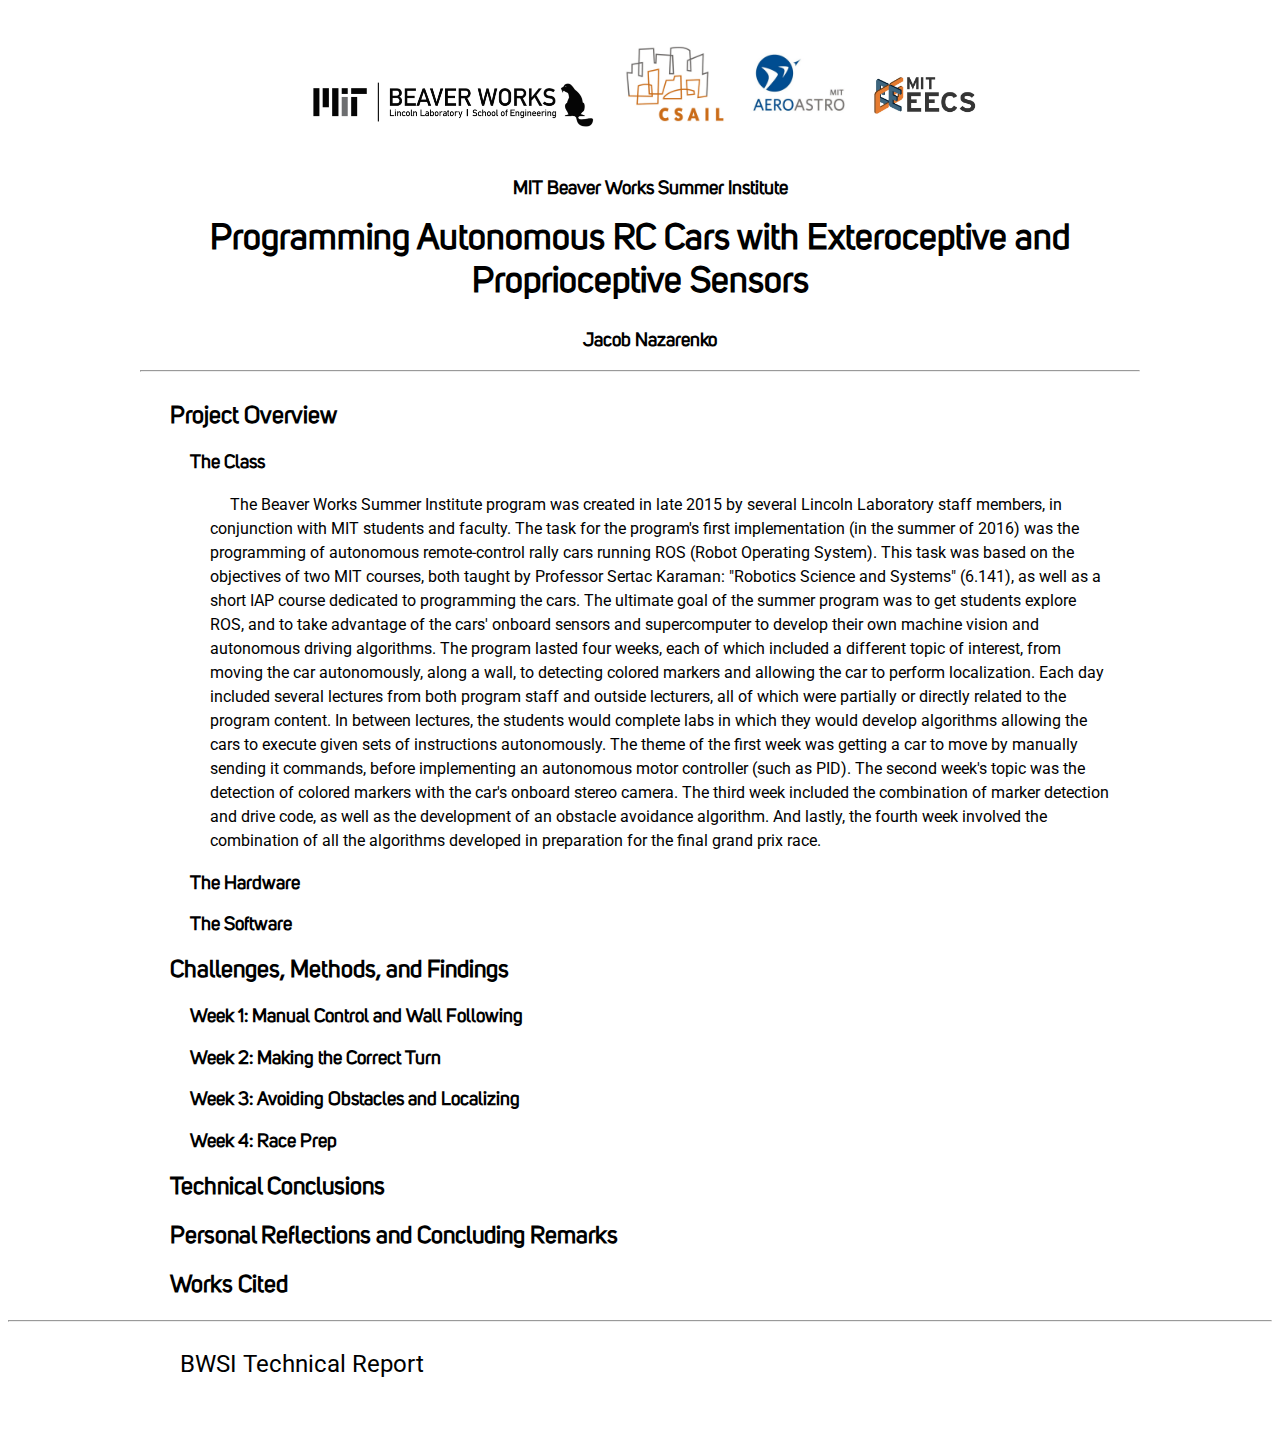
==== index.html @ 551153fb "A small updated" ====
<!DOCTYPE html>
<html>
<head>
<link href="https://fonts.googleapis.com/css?family=Source+Sans+Pro:300,400,600,700|Roboto:400,300,700,500,100" rel="stylesheet">
<style>
@font-face {
    font-family: UniSans;
    src: url(Uni_Sans.ttf);
}

@font-face {
    font-family: UniSansSemiBold;
    src: url(Uni_Sans_SemiBold.ttf);
    font-style: semibold;
}

h1 {
    font-family: UniSans;
	font-size: 36px;
	margin-top: 10px;
	text-align: center;
}

h2 {
	font-family: UniSans;
}

h3 {
	font-family: UniSans;
	margin-left: 20px;
}

p {
	font-family: Roboto;
	font-size: 16px;
	line-height: 1.5;
	font-weight: 400;
	margin-left: 40px;
}

figure {
    text-align: center;
	margin-left: 20%;
	margin-right: 20%;
}
</style>

<title>Technical Report</title>

</head>
<body style="padding-top:10px;padding-bottom:40px">

<figure>
<img src="BWLogo.png" alt="BW Logo" style="width:297px;height:54px">
<img src="csail_logo.jpg" alt="CSAIL Logo" style="width:100px;height:100px;padding-left:20px">
<img src="aeroastro_logo_sq.jpg" alt="AeroAstro Logo" style="width:100px;height:100px;padding-left:20px">
<img src="mit_eecs_logo.jpg" alt="MIT EECS Logo" style="width:103px;height:77px;padding-left:20px">
</figure>

<div style="max-width:1000px;margin-right:auto;margin-left:auto;padding-right:30px;padding-left:30px">
<h3 style="text-align:center;padding-top:20px">MIT Beaver Works Summer Institute</h3>
<h1>Programming Autonomous RC Cars with Exteroceptive and Proprioceptive Sensors</h1>
<h3 style="text-align:center">Jacob Nazarenko</h3>
<hr>

<div style="max-width:1000px;margin-right:auto;margin-left:auto;padding-right:30px;padding-left:30px">

<h2 style="padding-top:10px">Project Overview</h2>
<h3>The Class</h3>
<p>&nbsp&nbsp&nbsp&nbsp&nbspThe Beaver Works Summer Institute program was created in late 2015 by several Lincoln Laboratory staff members, in conjunction with MIT students and faculty. The task for the program's first implementation (in the summer of 2016) was the programming of autonomous remote-control rally cars running ROS (Robot Operating System). This task was based on the objectives of two MIT courses, both taught by Professor Sertac Karaman: "Robotics Science and Systems" (6.141), as well as a short IAP course dedicated to programming the cars. The ultimate goal of the summer program was to get students explore ROS, and to take advantage of the cars' onboard sensors and supercomputer to develop their own machine vision and autonomous driving algorithms. The program lasted four weeks, each of which included a different topic of interest, from moving the car autonomously, along a wall, to detecting colored markers and allowing the car to perform localization. Each day included several lectures from both program staff and outside lecturers, all of which were partially or directly related to the program content. In between lectures, the students would complete labs in which they would develop algorithms allowing the cars to execute given sets of instructions autonomously. The theme of the first week was getting a car to move by manually sending it commands, before implementing an autonomous motor controller (such as PID). The second week's topic was the detection of colored markers with the car's onboard stereo camera. The third week included the combination of marker detection and drive code, as well as the development of an obstacle avoidance algorithm. And lastly, the fourth week involved the combination of all the algorithms developed in preparation for the final grand prix race.</p>
<h3>The Hardware</h3>
<p></p>
<h3>The Software</h3>
<p></p>
<h2>Challenges, Methods, and Findings</h2>
<h3>Week 1: Manual Control and Wall Following</h3>
<p></p>
<h3>Week 2: Making the Correct Turn</h3>
<p></p>
<h3>Week 3: Avoiding Obstacles and Localizing</h3>
<p></p>
<h3>Week 4: Race Prep</h3>
<p></p>
<h2>Technical Conclusions</h2>
<p></p>
<h2>Personal Reflections and Concluding Remarks</h2>
<p></p>
<h2>Works Cited</h2>
<p></p>
</div>

</div>

</body>
<hr>
<footer>
<div style="max-width:1000px;margin-right:auto;margin-left:auto;padding-right:30px;padding-left:30px">
<p style="font-size:24px;font-weight=300">BWSI Technical Report</p>
</div>
</html>
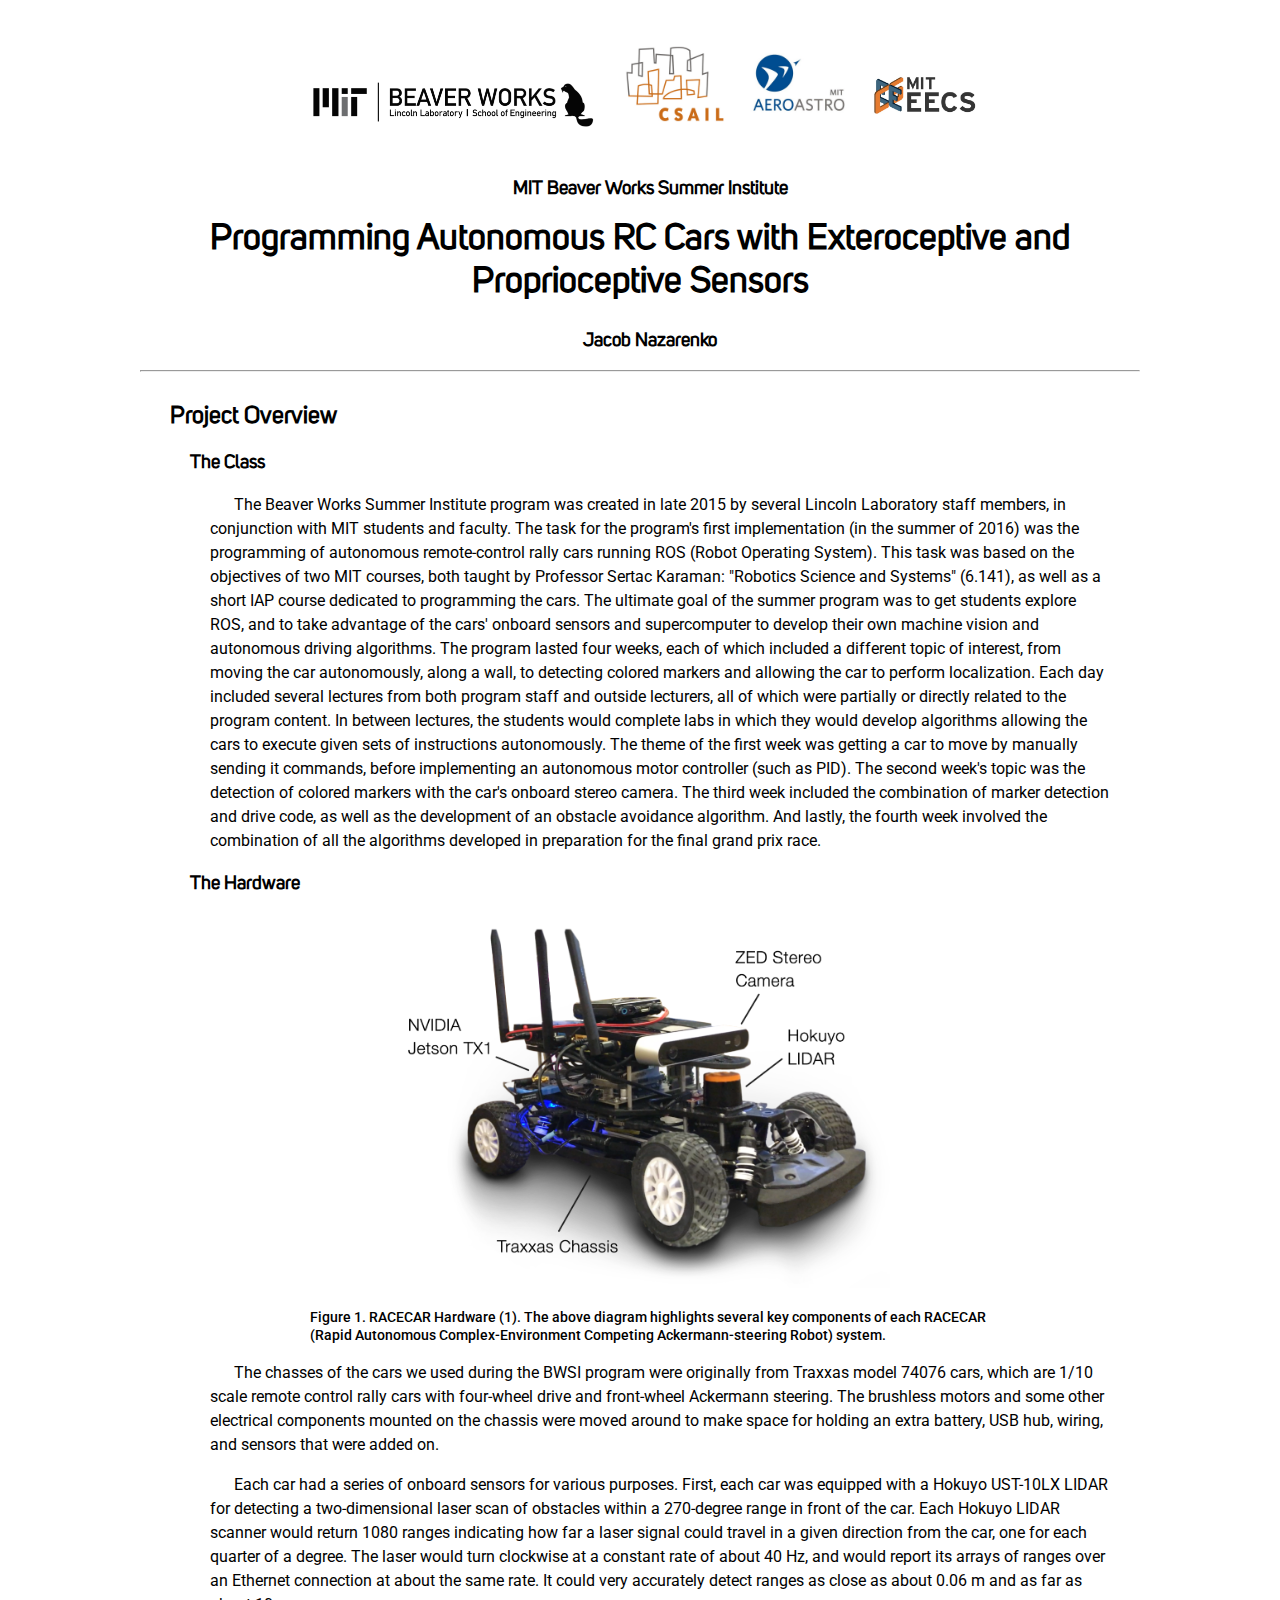
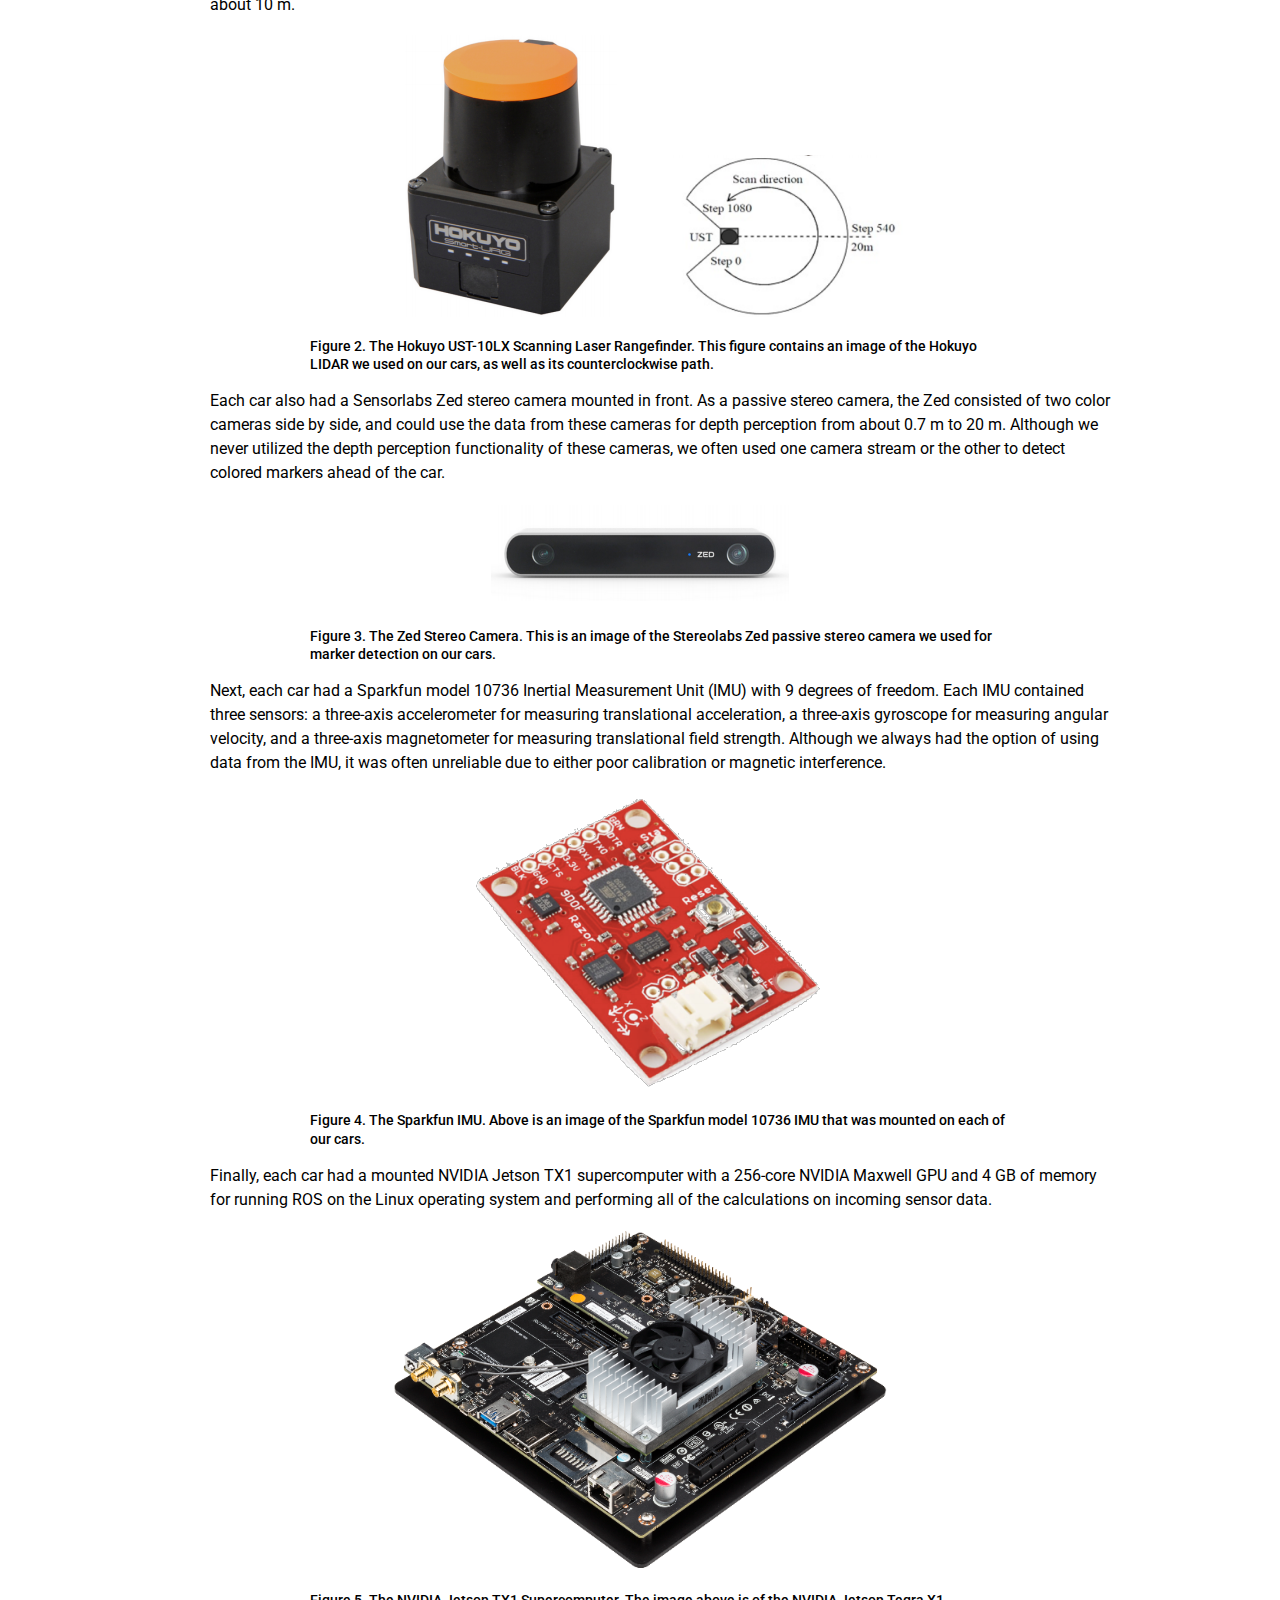
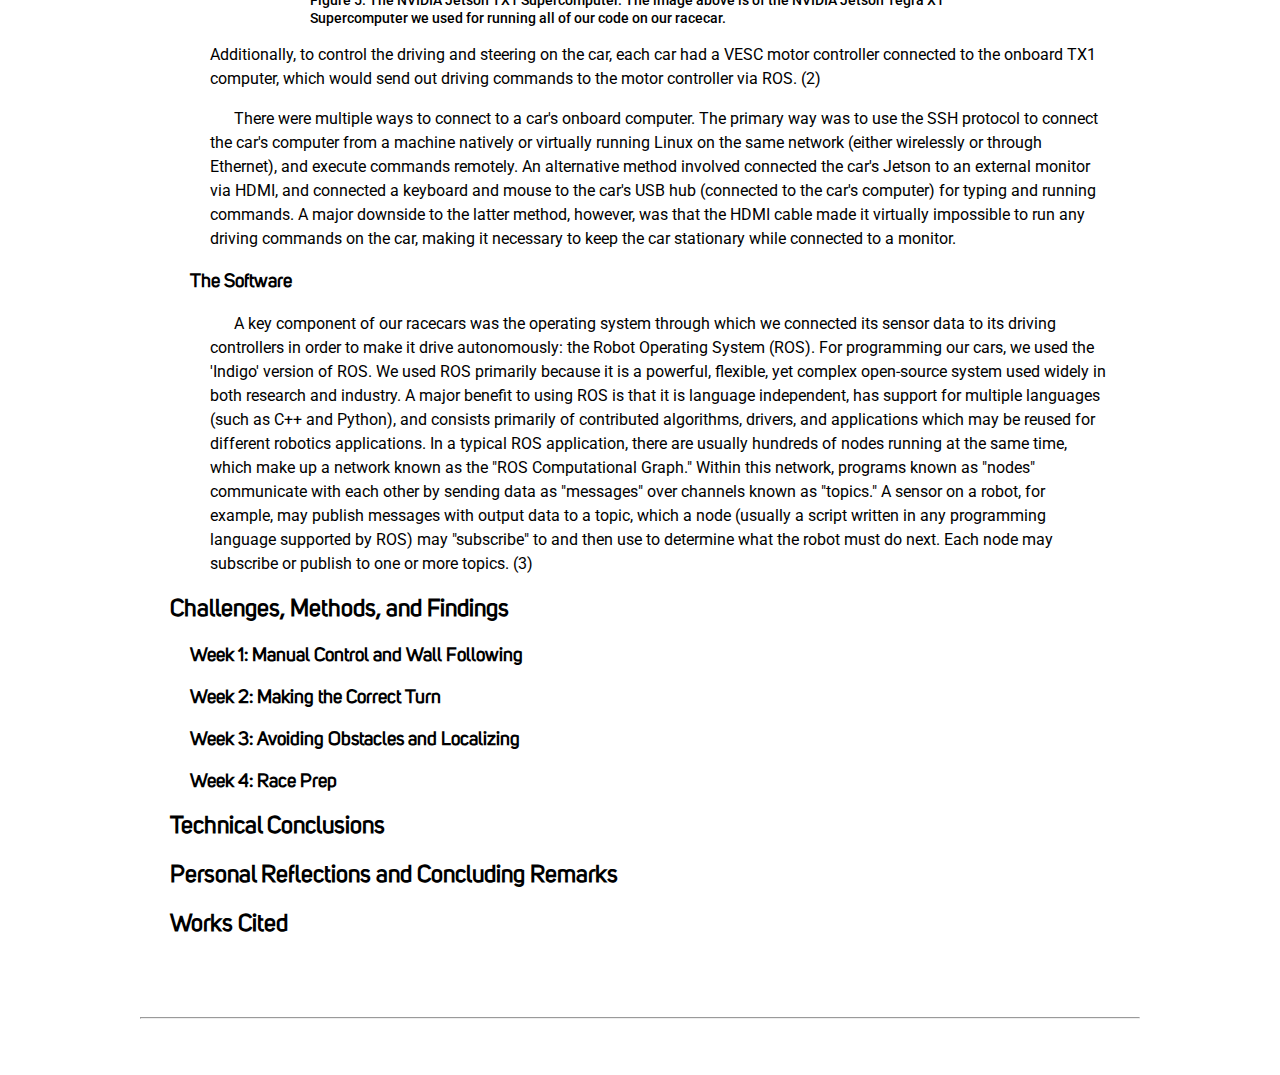
==== commit 1c5a8d25: "Created resources folder for photos and added a bunch of text" ====
--- a/index.html
+++ b/index.html
@@ -40,9 +40,17 @@
 
 figure {
     text-align: center;
-	margin-left: 20%;
-	margin-right: 20%;
 }
+
+.caption {
+	font-family: Roboto;
+	font-weight: 500;
+	font-size: 14px;
+	line-height: 1.3;
+	padding-left: 100px;
+	padding-right: 100px;
+}
+
 </style>
 
 <title>Technical Report</title>
@@ -51,13 +59,13 @@
 <body style="padding-top:10px;padding-bottom:40px">
 
 <figure>
-<img src="BWLogo.png" alt="BW Logo" style="width:297px;height:54px">
-<img src="csail_logo.jpg" alt="CSAIL Logo" style="width:100px;height:100px;padding-left:20px">
-<img src="aeroastro_logo_sq.jpg" alt="AeroAstro Logo" style="width:100px;height:100px;padding-left:20px">
-<img src="mit_eecs_logo.jpg" alt="MIT EECS Logo" style="width:103px;height:77px;padding-left:20px">
+<a href="https://beaverworks.ll.mit.edu/CMS/bw/"><img src="resources/BWLogo.png" style="width:297px;height:54px"/></a>
+<a href="https://www.csail.mit.edu/"><img src="resources/csail_logo.jpg" style="width:100px;height:100px;padding-left:20px"/></a>
+<a href="http://aeroastro.mit.edu/"><img src="resources/aeroastro_logo_sq.jpg" style="width:100px;height:100px;padding-left:20px"/></a>
+<a href="https://www.eecs.mit.edu/"><img src="resources/mit_eecs_logo.jpg" style="width:103px;height:77px;padding-left:20px"/></a>
 </figure>
 
-<div style="max-width:1000px;margin-right:auto;margin-left:auto;padding-right:30px;padding-left:30px">
+<div style="max-width:1000px;margin-right:auto;margin-left:auto;padding-right:30px;padding-left:30px;padding-bottom:50px">
 <h3 style="text-align:center;padding-top:20px">MIT Beaver Works Summer Institute</h3>
 <h1>Programming Autonomous RC Cars with Exteroceptive and Proprioceptive Sensors</h1>
 <h3 style="text-align:center">Jacob Nazarenko</h3>
@@ -67,11 +75,51 @@
 
 <h2 style="padding-top:10px">Project Overview</h2>
 <h3>The Class</h3>
-<p>&nbsp&nbsp&nbsp&nbsp&nbspThe Beaver Works Summer Institute program was created in late 2015 by several Lincoln Laboratory staff members, in conjunction with MIT students and faculty. The task for the program's first implementation (in the summer of 2016) was the programming of autonomous remote-control rally cars running ROS (Robot Operating System). This task was based on the objectives of two MIT courses, both taught by Professor Sertac Karaman: "Robotics Science and Systems" (6.141), as well as a short IAP course dedicated to programming the cars. The ultimate goal of the summer program was to get students explore ROS, and to take advantage of the cars' onboard sensors and supercomputer to develop their own machine vision and autonomous driving algorithms. The program lasted four weeks, each of which included a different topic of interest, from moving the car autonomously, along a wall, to detecting colored markers and allowing the car to perform localization. Each day included several lectures from both program staff and outside lecturers, all of which were partially or directly related to the program content. In between lectures, the students would complete labs in which they would develop algorithms allowing the cars to execute given sets of instructions autonomously. The theme of the first week was getting a car to move by manually sending it commands, before implementing an autonomous motor controller (such as PID). The second week's topic was the detection of colored markers with the car's onboard stereo camera. The third week included the combination of marker detection and drive code, as well as the development of an obstacle avoidance algorithm. And lastly, the fourth week involved the combination of all the algorithms developed in preparation for the final grand prix race.</p>
+<p>&nbsp&nbsp&nbsp&nbsp&nbsp&nbspThe Beaver Works Summer Institute program was created in late 2015 by several Lincoln Laboratory staff members, in conjunction with MIT students and faculty. The task for the program's first implementation (in the summer of 2016) was the programming of autonomous remote-control rally cars running ROS (Robot Operating System). This task was based on the objectives of two MIT courses, both taught by Professor Sertac Karaman: "Robotics Science and Systems" (6.141), as well as a short IAP course dedicated to programming the cars. The ultimate goal of the summer program was to get students explore ROS, and to take advantage of the cars' onboard sensors and supercomputer to develop their own machine vision and autonomous driving algorithms. The program lasted four weeks, each of which included a different topic of interest, from moving the car autonomously, along a wall, to detecting colored markers and allowing the car to perform localization. Each day included several lectures from both program staff and outside lecturers, all of which were partially or directly related to the program content. In between lectures, the students would complete labs in which they would develop algorithms allowing the cars to execute given sets of instructions autonomously. The theme of the first week was getting a car to move by manually sending it commands, before implementing an autonomous motor controller (such as PID). The second week's topic was the detection of colored markers with the car's onboard stereo camera. The third week included the combination of marker detection and drive code, as well as the development of an obstacle avoidance algorithm. And lastly, the fourth week involved the combination of all the algorithms developed in preparation for the final grand prix race. 
+</p>
 <h3>The Hardware</h3>
-<p></p>
+<figure>
+<img src="resources/racecar_hardware.png" style="align:center;width:500px;height:375px"/></figure>
+<p class=caption>Figure 1. RACECAR Hardware (1). The above diagram highlights several key components of each RACECAR (Rapid Autonomous Complex-Environment Competing Ackermann-steering Robot) system.
+</p>
+<p>&nbsp&nbsp&nbsp&nbsp&nbsp&nbspThe chasses of the cars we used during the BWSI program were originally from Traxxas model 74076 cars, which are 1/10 scale remote control rally cars with four-wheel drive and front-wheel Ackermann steering. The brushless motors and some other electrical components mounted on the chassis were moved around to make space for holding an extra battery, USB hub, wiring, and sensors that were added on. 
+</p>
+<p>&nbsp&nbsp&nbsp&nbsp&nbsp&nbspEach car had a series of onboard sensors for various purposes. First, each car was equipped with a Hokuyo UST-10LX LIDAR for detecting a two-dimensional laser scan of obstacles within a 270-degree range in front of the car. Each Hokuyo LIDAR scanner would return 1080 ranges indicating how far a laser signal could travel in a given direction from the car, one for each quarter of a degree. The laser would turn clockwise at a constant rate of about 40 Hz, and would report its arrays of ranges over an Ethernet connection at about the same rate. It could very accurately detect ranges as close as about 0.06 m and as far as about 10 m. 
+</p>
+<figure>
+<img src="resources/lidar.png"/>
+<img src="resources/lidar_path.png" style="padding-left:20px"/>
+</figure>
+<p class=caption>Figure 2. The Hokuyo UST-10LX Scanning Laser Rangefinder. This figure contains an image of the Hokuyo LIDAR we used on our cars, as well as its counterclockwise path.
+</p>
+<p>Each car also had a Sensorlabs Zed stereo camera mounted in front. As a passive stereo camera, the Zed consisted of two color cameras side by side, and could use the data from these cameras for depth perception from about 0.7 m to 20 m. Although we never utilized the depth perception functionality of these cameras, we often used one camera stream or the other to detect colored markers ahead of the car. 
+</p>
+<figure>
+<img src="resources/zed_camera.png"/>
+</figure>
+<p class=caption>Figure 3. The Zed Stereo Camera. This is an image of the Stereolabs Zed passive stereo camera we used for marker detection on our cars. 
+</p>
+<p>Next, each car had a Sparkfun model 10736 Inertial Measurement Unit (IMU) with 9 degrees of freedom. Each IMU contained three sensors: a three-axis accelerometer for measuring translational acceleration, a three-axis gyroscope for measuring angular velocity, and a three-axis magnetometer for measuring translational field strength. Although we always had the option of using data from the IMU, it was often unreliable due to either poor calibration or magnetic interference. 
+</p>
+<figure>
+<img src="resources/imu.png"/>
+</figure>
+<p class=caption>Figure 4. The Sparkfun IMU. Above is an image of the Sparkfun model 10736 IMU that was mounted on each of our cars.
+</p>
+<p>Finally, each car had a mounted NVIDIA Jetson TX1 supercomputer with a 256-core NVIDIA Maxwell GPU and 4 GB of memory for running ROS on the Linux operating system and performing all of the calculations on incoming sensor data. 
+</p>
+<figure>
+<img src="resources/jetson_tx1.png" style="width:500px;height:343px"/>
+</figure>
+<p class=caption>Figure 5. The NVIDIA Jetson TX1 Supercomputer. The image above is of the NVIDIA Jetson Tegra X1 Supercomputer we used for running all of our code on our racecar. 
+</p>
+<p>Additionally, to control the driving and steering on the car, each car had a VESC motor controller connected to the onboard TX1 computer, which would send out driving commands to the motor controller via ROS. (2)
+</p>
+<p>&nbsp&nbsp&nbsp&nbsp&nbsp&nbspThere were multiple ways to connect to a car's onboard computer. The primary way was to use the SSH protocol to connect the car's computer from a machine natively or virtually running Linux on the same network (either wirelessly or through Ethernet), and execute commands remotely. An alternative method involved connected the car's Jetson to an external monitor via HDMI, and connected a keyboard and mouse to the car's USB hub (connected to the car's computer) for typing and running commands. A major downside to the latter method, however, was that the HDMI cable made it virtually impossible to run any driving commands on the car, making it necessary to keep the car stationary while connected to a monitor. 
+</p>
 <h3>The Software</h3>
-<p></p>
+<p>&nbsp&nbsp&nbsp&nbsp&nbsp&nbspA key component of our racecars was the operating system through which we connected its sensor data to its driving controllers in order to make it drive autonomously: the Robot Operating System (ROS). For programming our cars, we used the 'Indigo' version of ROS. We used ROS primarily because it is a powerful, flexible, yet complex open-source system used widely in both research and industry. A major benefit to using ROS is that it is language independent, has support for multiple languages (such as C++ and Python), and consists primarily of contributed algorithms, drivers, and applications which may be reused for different robotics applications. In a typical ROS application, there are usually hundreds of nodes running at the same time, which make up a network known as the "ROS Computational Graph." Within this network, programs known as "nodes" communicate with each other by sending data as "messages" over channels known as "topics." A sensor on a robot, for example, may publish messages with output data to a topic, which a node (usually a script written in any programming language supported by ROS) may "subscribe" to and then use to determine what the robot must do next. Each node may subscribe or publish to one or more topics. (3)
+</p>
 <h2>Challenges, Methods, and Findings</h2>
 <h3>Week 1: Manual Control and Wall Following</h3>
 <p></p>
@@ -91,10 +139,8 @@
 
 </div>
 
+<div style="max-width:1000px;margin-right:auto;margin-left:auto;padding-right:30px;padding-left:30px">
+<hr>
+
 </body>
-<hr>
-<footer>
-<div style="max-width:1000px;margin-right:auto;margin-left:auto;padding-right:30px;padding-left:30px">
-<p style="font-size:24px;font-weight=300">BWSI Technical Report</p>
-</div>
 </html>
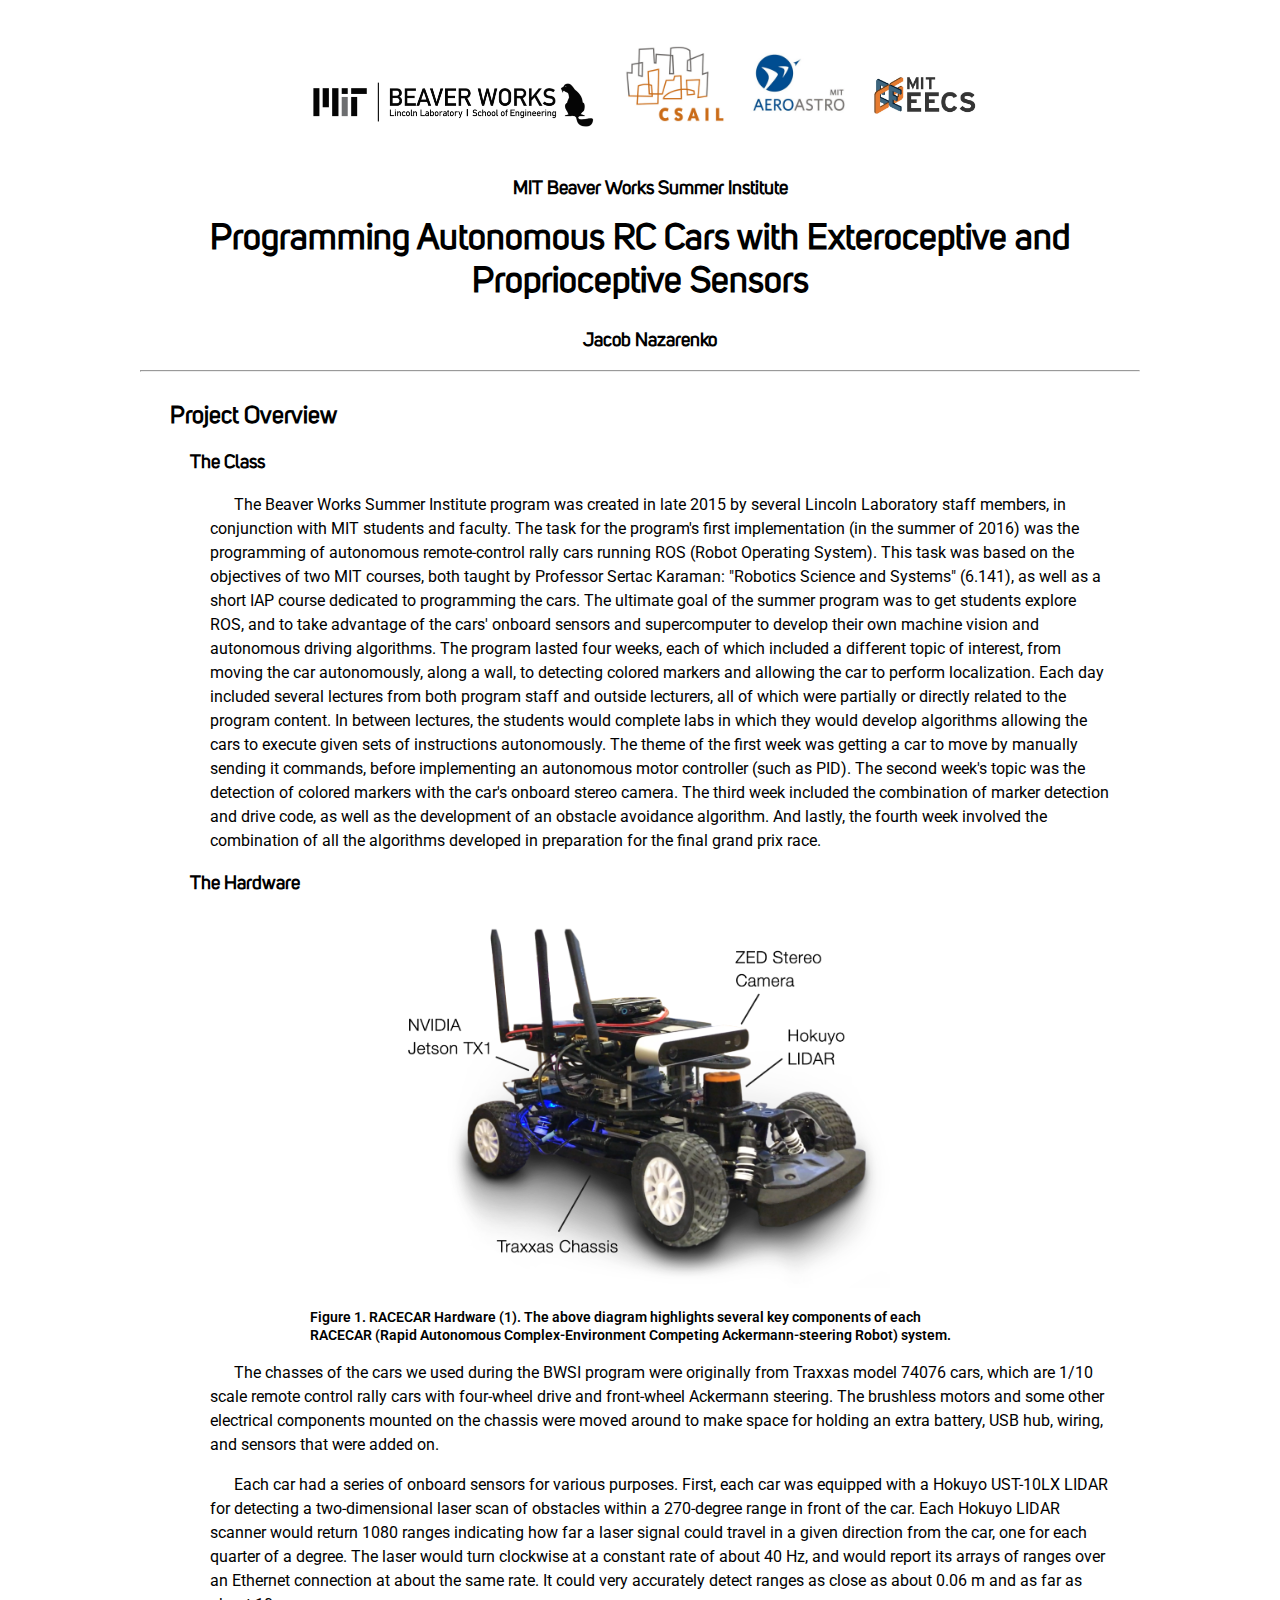
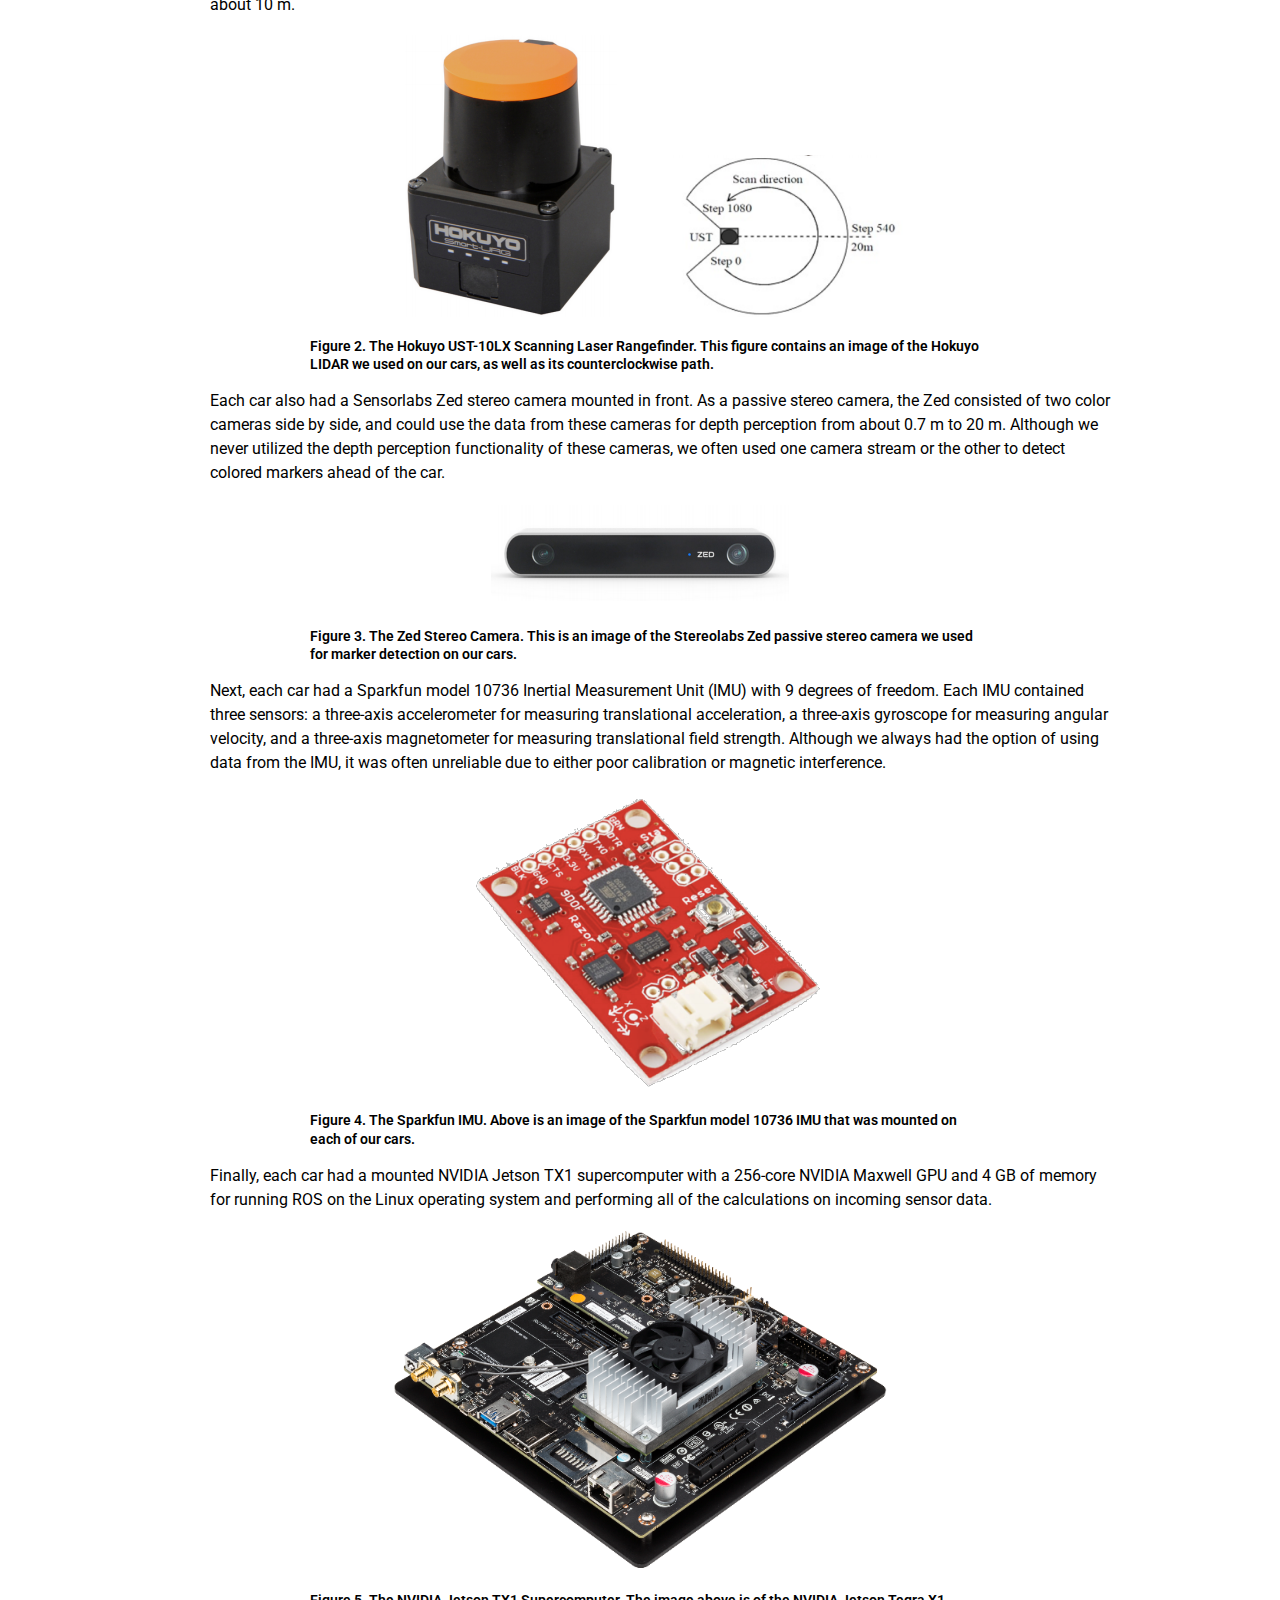
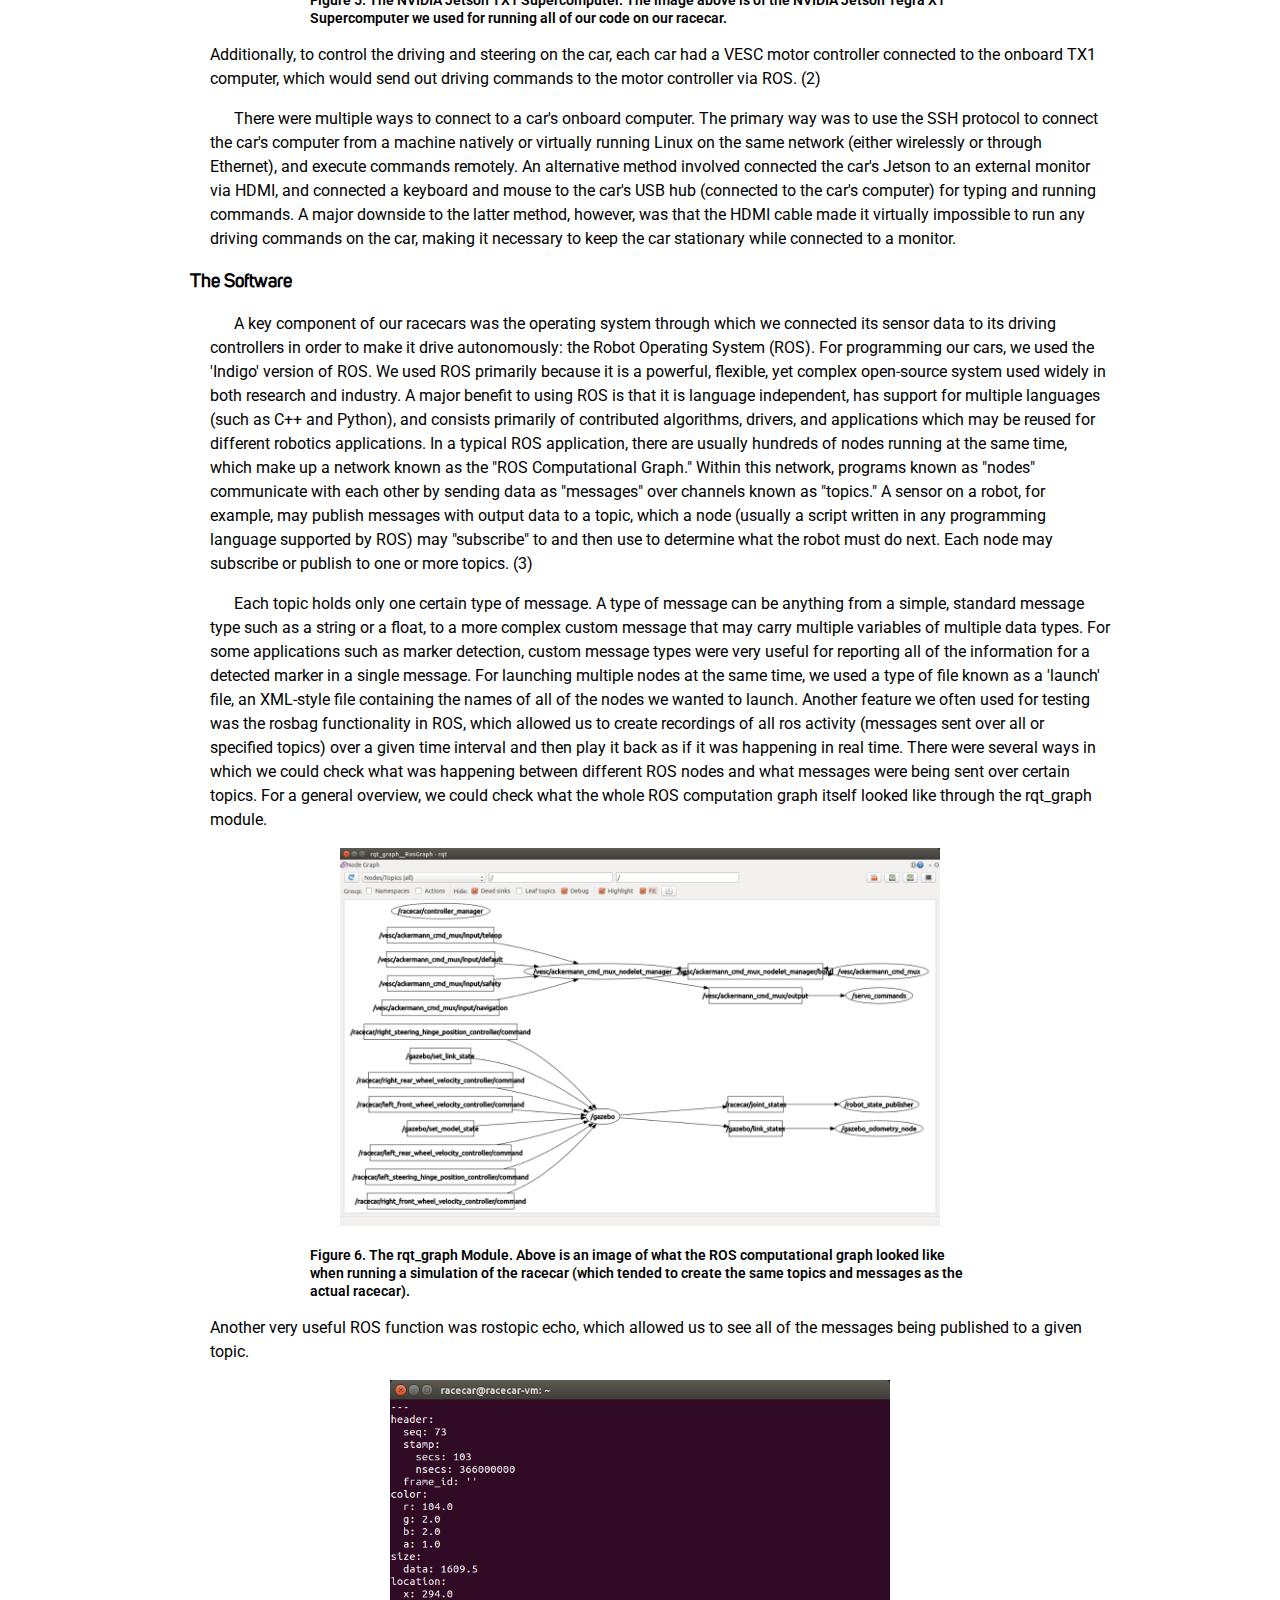
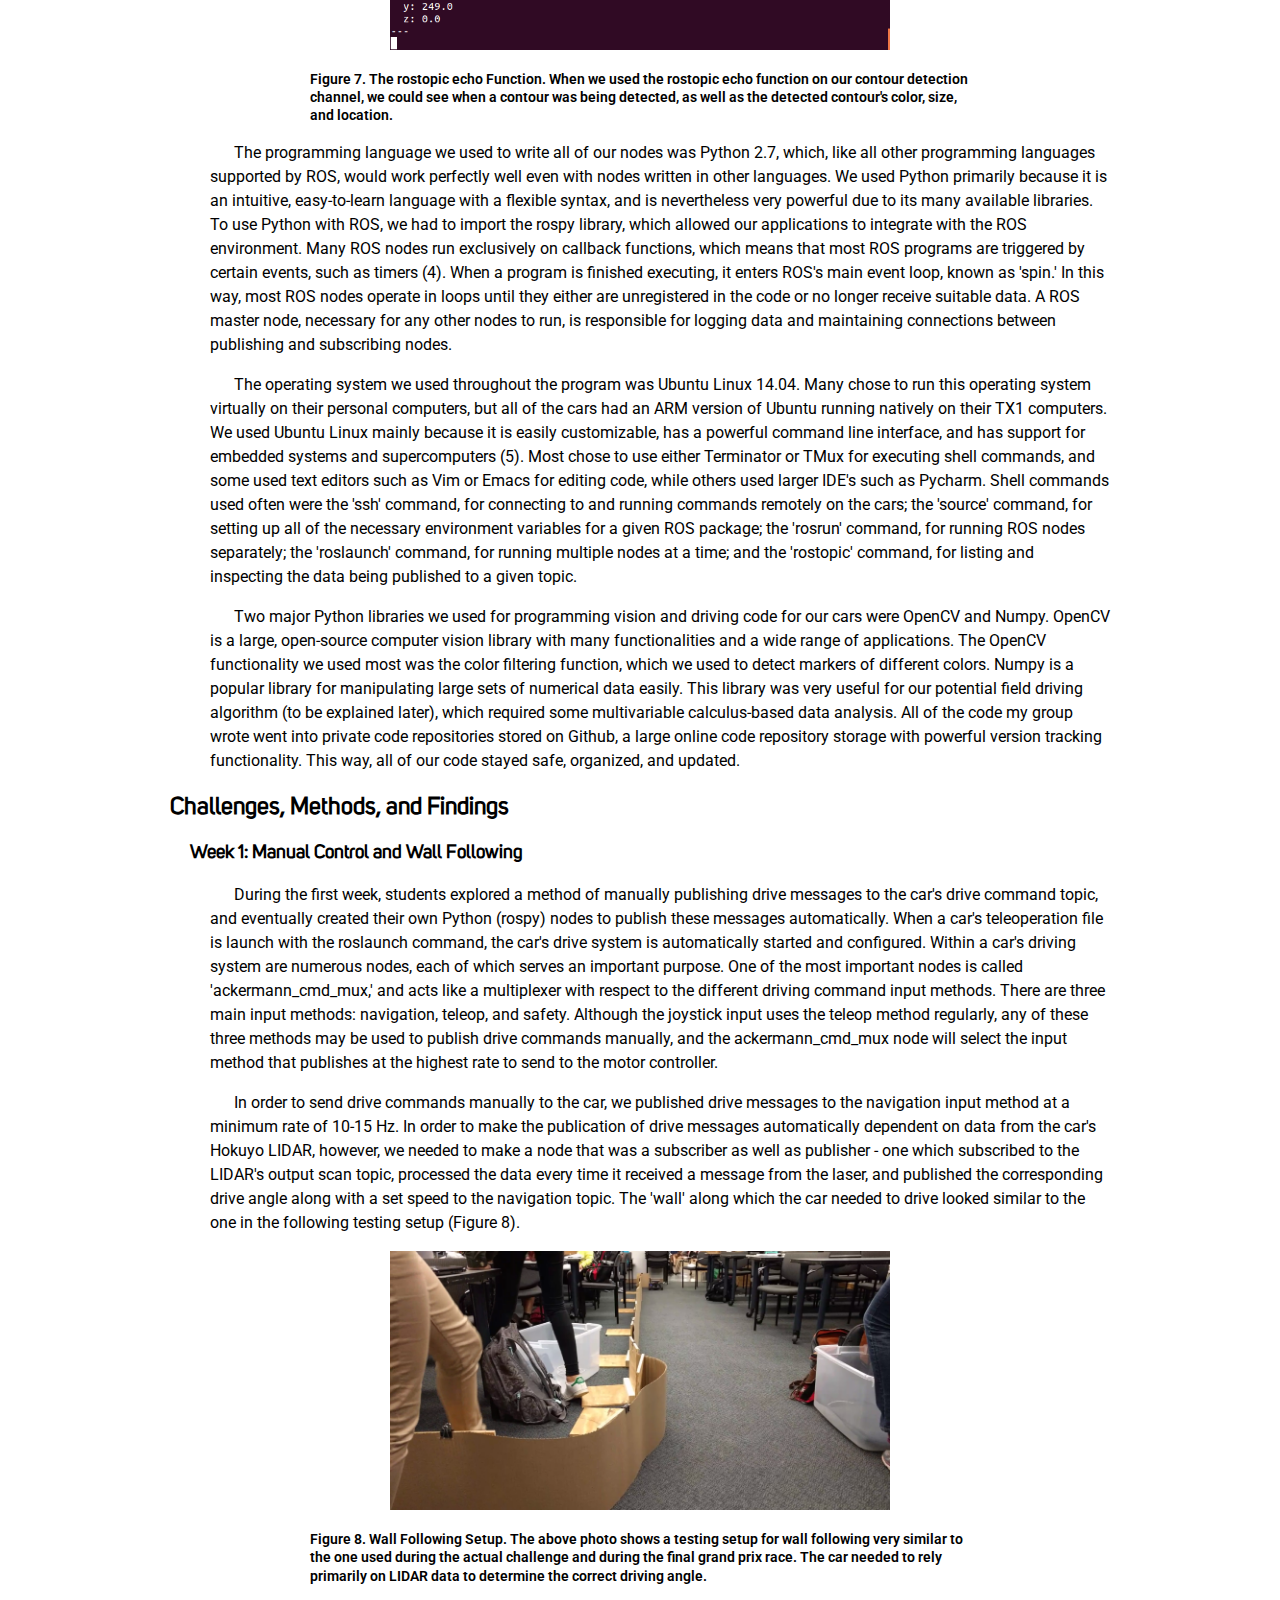
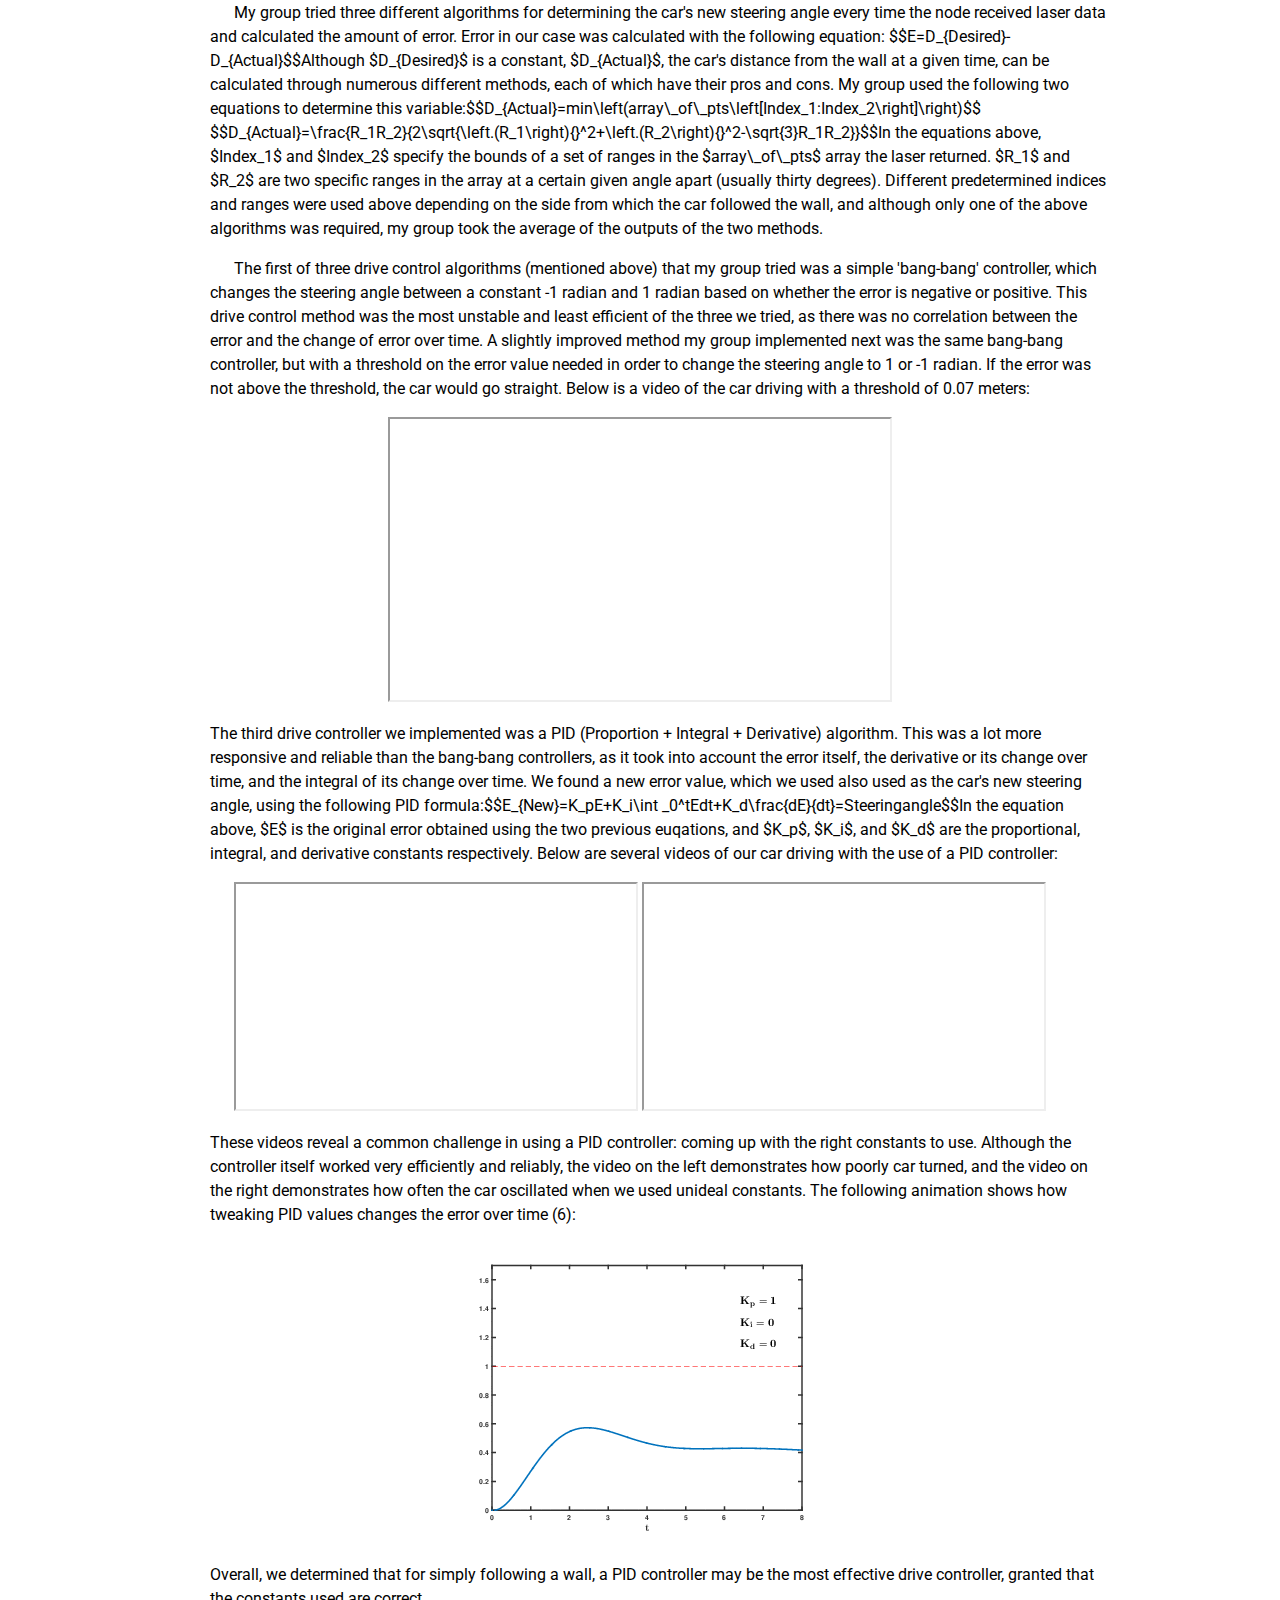
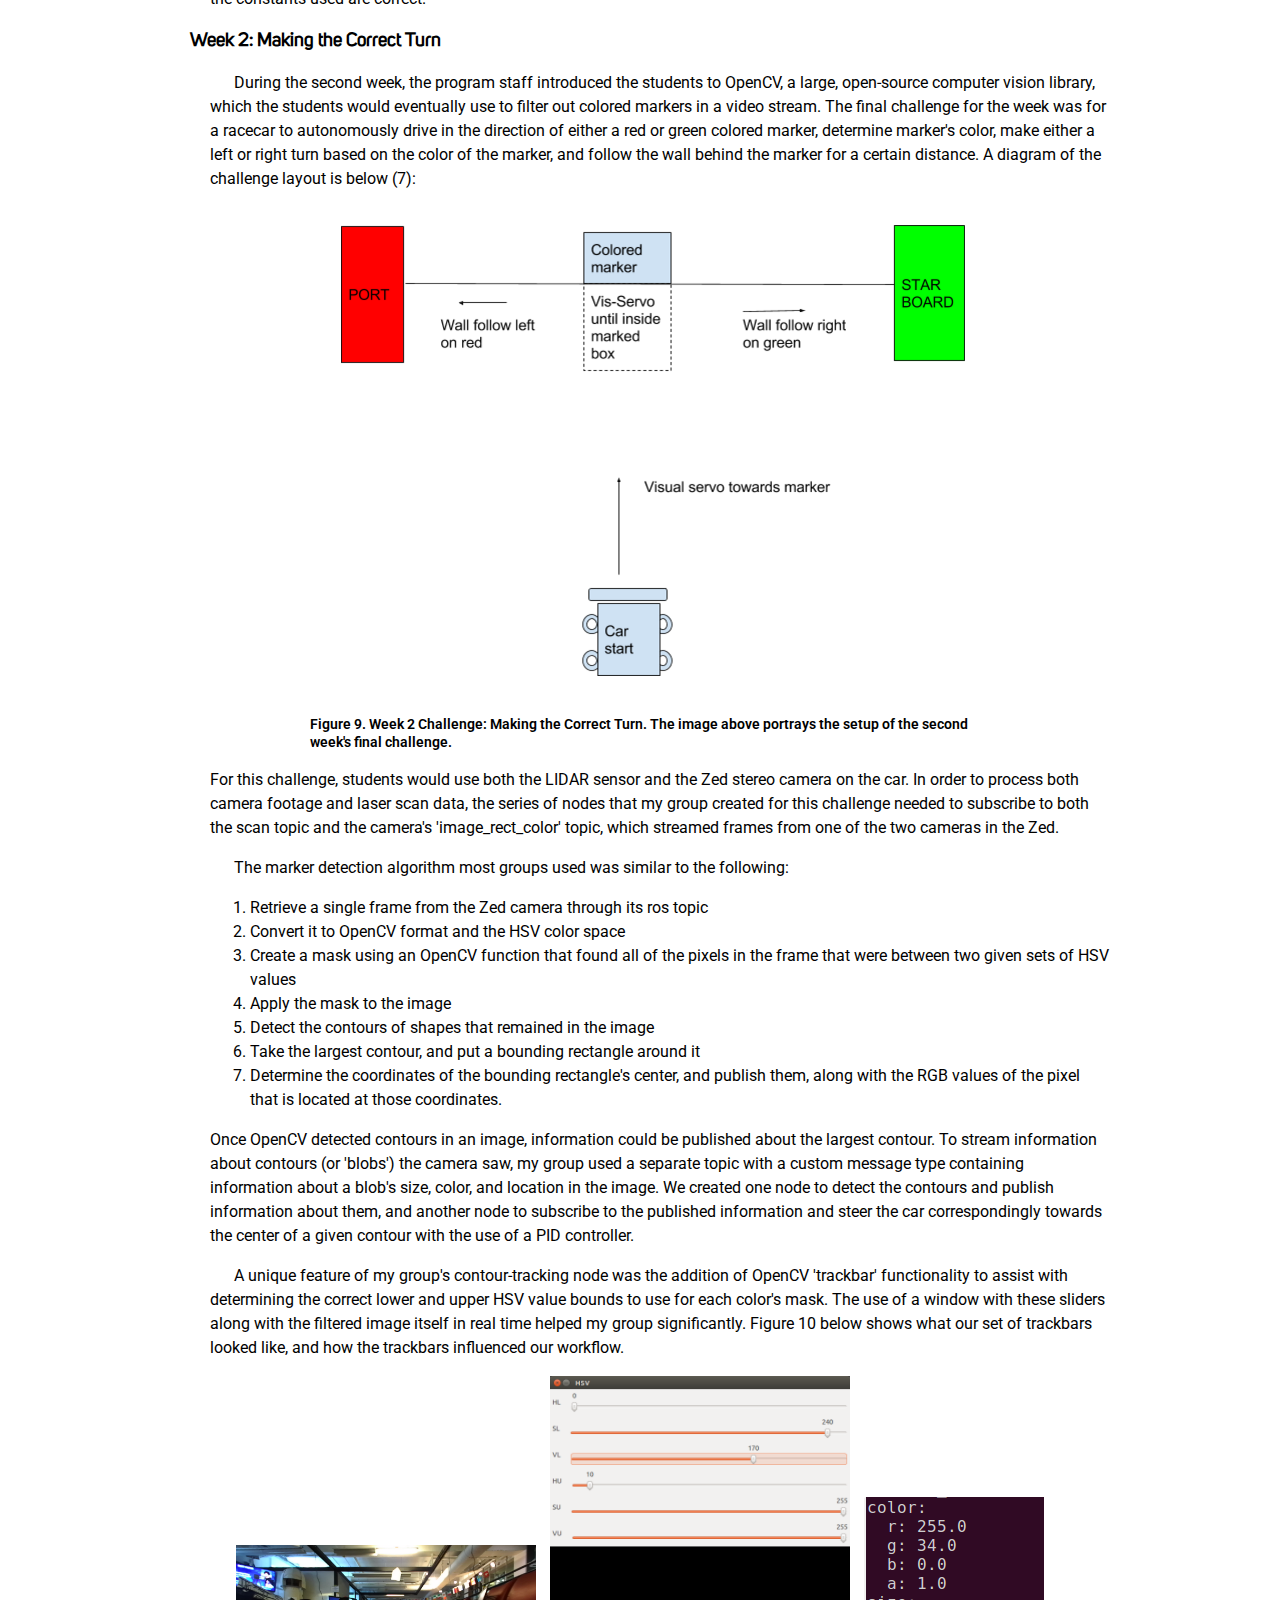
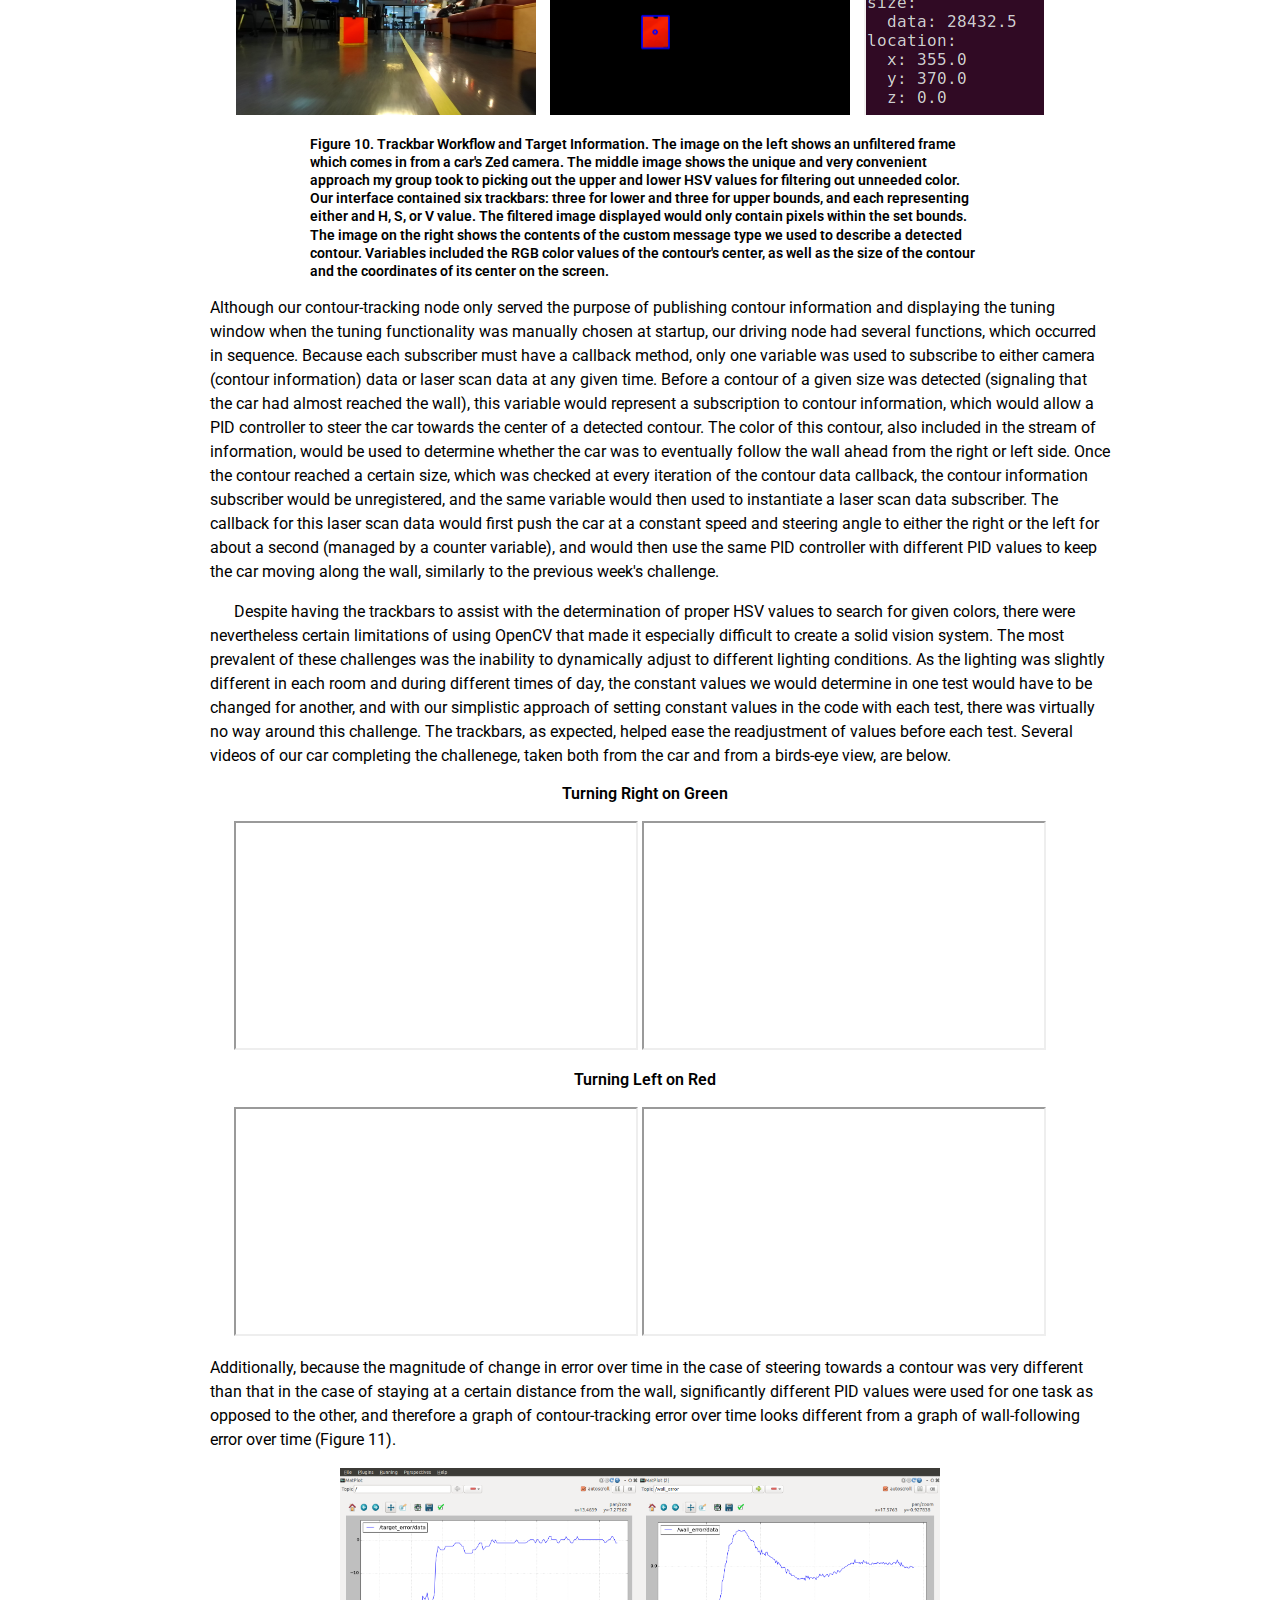
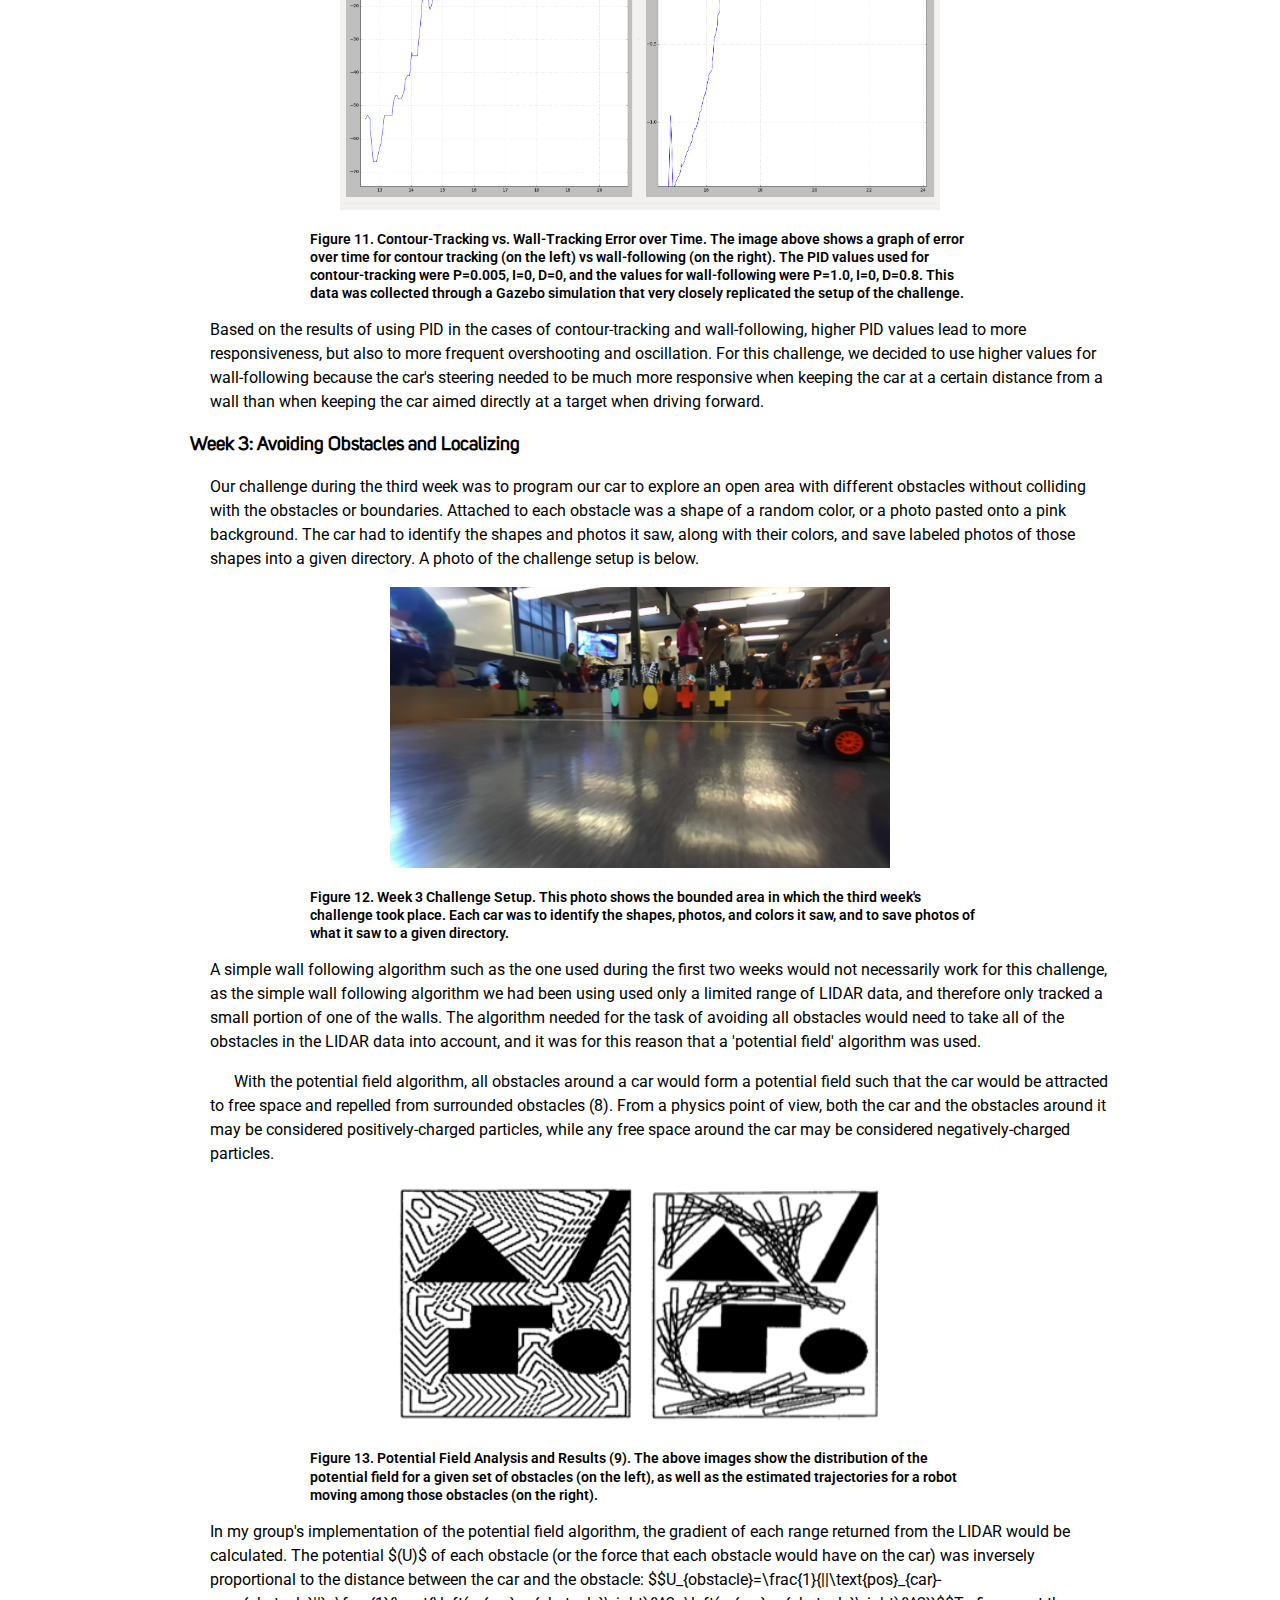
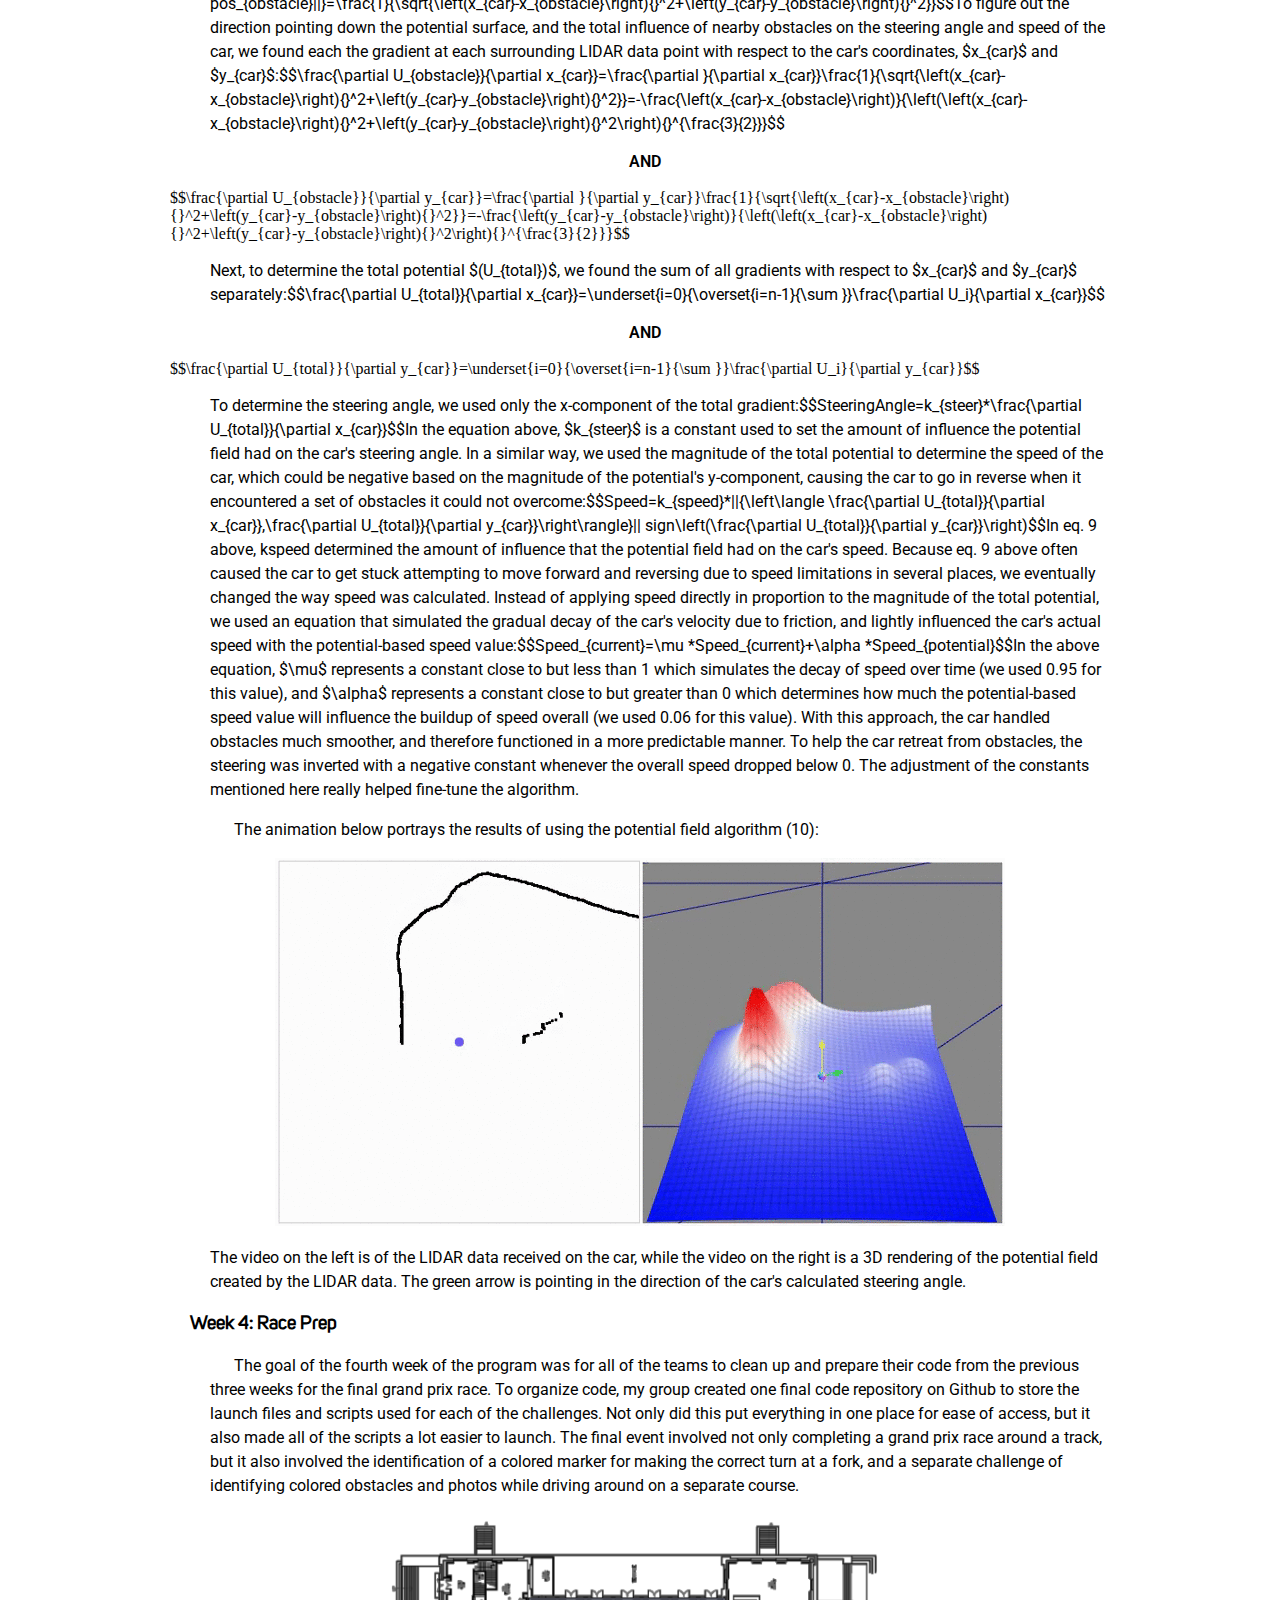
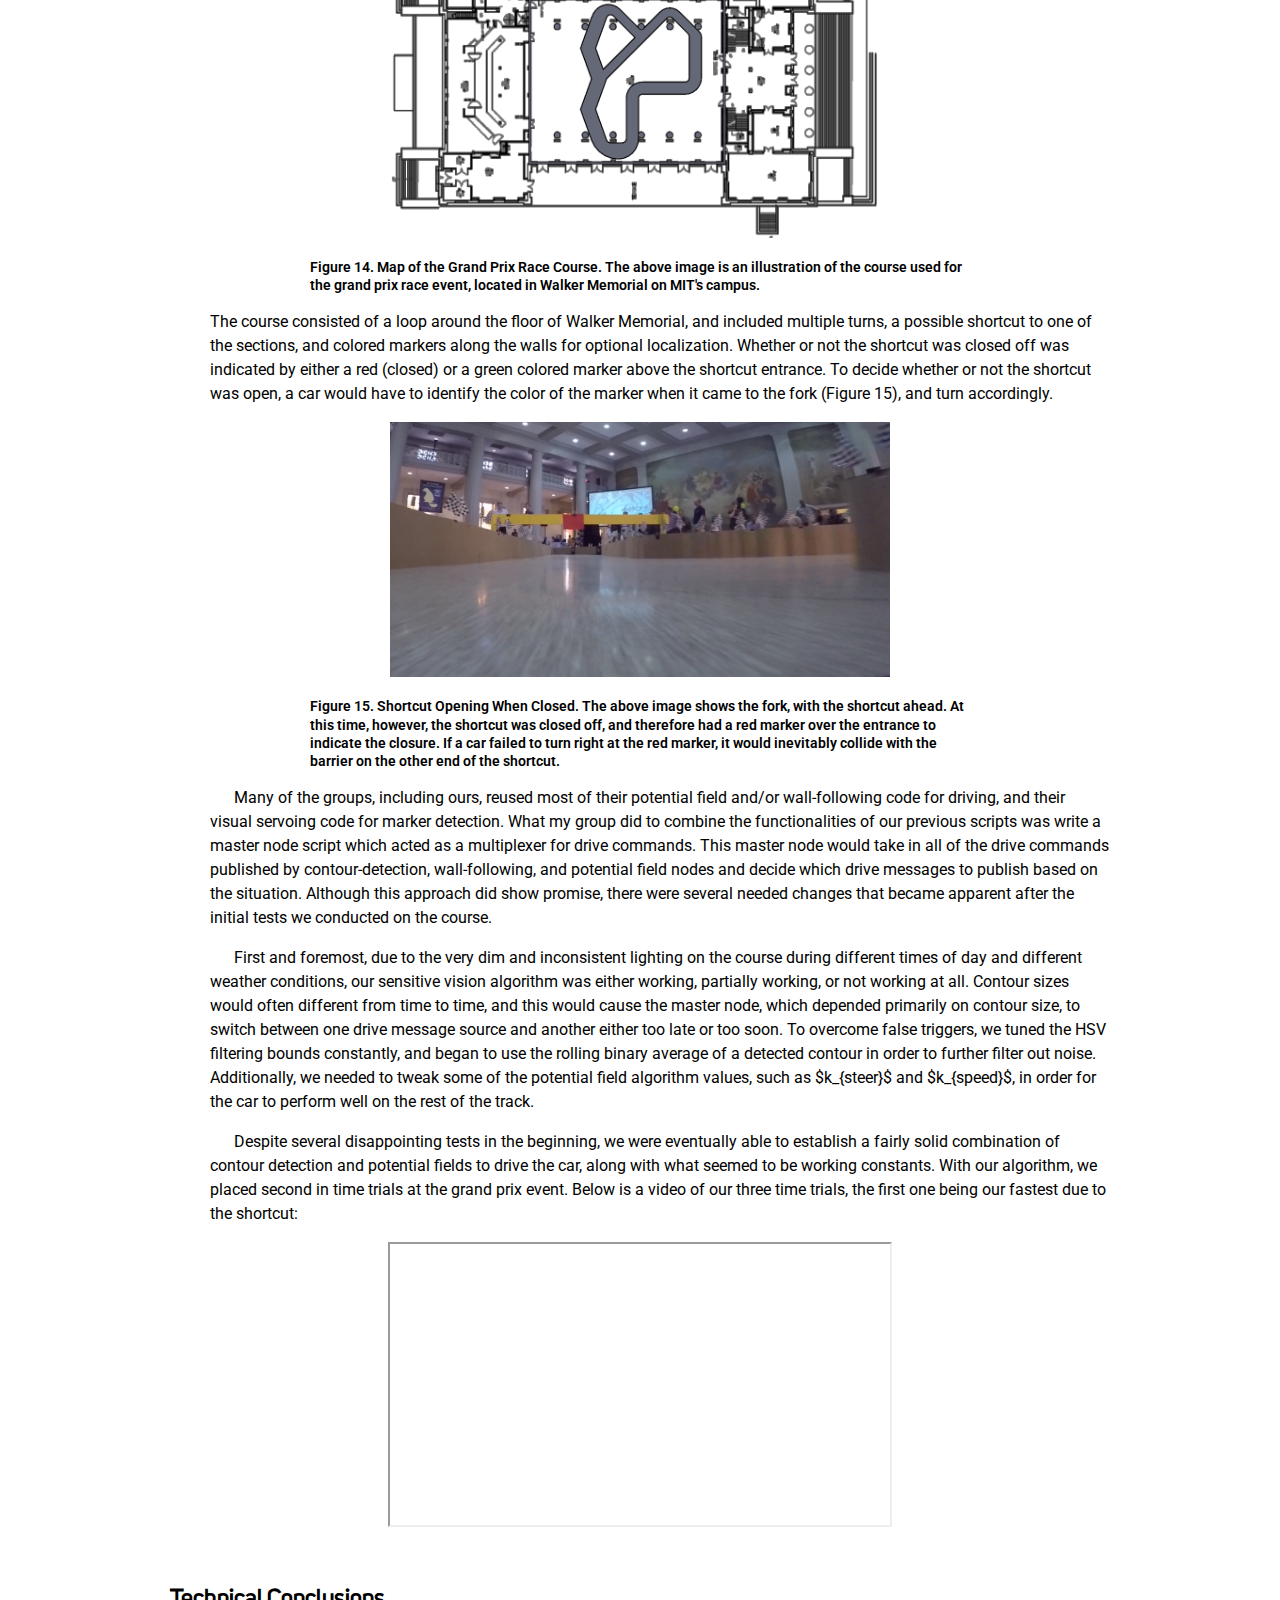
==== commit 3307f40c: "Added all text, diagrams, images, and equations from the word document" ====
--- a/index.html
+++ b/index.html
@@ -44,19 +44,59 @@
 
 .caption {
 	font-family: Roboto;
-	font-weight: 500;
+	font-weight: 600;
 	font-size: 14px;
 	line-height: 1.3;
 	padding-left: 100px;
-	padding-right: 100px;
+	padding-right: 130px;
+}
+
+a { 
+	color: #2a7ae2; 
+	text-decoration: none; 
+}
+
+a:visited { 
+	color: #1756a9; 
+}
+
+a:hover { 
+	color: #111; 
+	text-decoration: underline; 
+}
+
+span{
+	font-family: Roboto;
+	font-size: 16px;
+	padding-bottom: 3px;
+}
+
+.label{
+	font-family: Roboto;
+	font-size: 14px;
+	text-align: right;
+}
+
+ol{
+	font-family: Roboto;
+	font-size: 16px;
+	line-height: 1.5;
+	font-weight: 400;
+	margin-left: 40px;
 }
 
 </style>
 
 <title>Technical Report</title>
-
+<script type="text/x-mathjax-config">
+  MathJax.Hub.Config({tex2jax: {inlineMath: [['$','$'], ['\\(','\\)']]}});
+  MathJax.Hub.setRenderer("SVG")
+</script>
+<script type="text/javascript" async
+  src="https://cdn.mathjax.org/mathjax/latest/MathJax.js?config=TeX-AMS_CHTML">
+</script>
 </head>
-<body style="padding-top:10px;padding-bottom:40px">
+<body style="padding-top:10px;padding-bottom:20px">
 
 <figure>
 <a href="https://beaverworks.ll.mit.edu/CMS/bw/"><img src="resources/BWLogo.png" style="width:297px;height:54px"/></a>
@@ -65,13 +105,13 @@
 <a href="https://www.eecs.mit.edu/"><img src="resources/mit_eecs_logo.jpg" style="width:103px;height:77px;padding-left:20px"/></a>
 </figure>
 
-<div style="max-width:1000px;margin-right:auto;margin-left:auto;padding-right:30px;padding-left:30px;padding-bottom:50px">
+<div style="max-width:1000px;margin-right:auto;margin-left:auto;padding-right:30px;padding-left:30px">
 <h3 style="text-align:center;padding-top:20px">MIT Beaver Works Summer Institute</h3>
 <h1>Programming Autonomous RC Cars with Exteroceptive and Proprioceptive Sensors</h1>
 <h3 style="text-align:center">Jacob Nazarenko</h3>
 <hr>
 
-<div style="max-width:1000px;margin-right:auto;margin-left:auto;padding-right:30px;padding-left:30px">
+<div style="max-width:1000px;margin-right:auto;margin-left:auto;padding-right:30px;padding-left:30px;padding-bottom:20px">
 
 <h2 style="padding-top:10px">Project Overview</h2>
 <h3>The Class</h3>
@@ -120,27 +160,198 @@
 <h3>The Software</h3>
 <p>&nbsp&nbsp&nbsp&nbsp&nbsp&nbspA key component of our racecars was the operating system through which we connected its sensor data to its driving controllers in order to make it drive autonomously: the Robot Operating System (ROS). For programming our cars, we used the 'Indigo' version of ROS. We used ROS primarily because it is a powerful, flexible, yet complex open-source system used widely in both research and industry. A major benefit to using ROS is that it is language independent, has support for multiple languages (such as C++ and Python), and consists primarily of contributed algorithms, drivers, and applications which may be reused for different robotics applications. In a typical ROS application, there are usually hundreds of nodes running at the same time, which make up a network known as the "ROS Computational Graph." Within this network, programs known as "nodes" communicate with each other by sending data as "messages" over channels known as "topics." A sensor on a robot, for example, may publish messages with output data to a topic, which a node (usually a script written in any programming language supported by ROS) may "subscribe" to and then use to determine what the robot must do next. Each node may subscribe or publish to one or more topics. (3)
 </p>
+<p>&nbsp&nbsp&nbsp&nbsp&nbsp&nbspEach topic holds only one certain type of message. A type of message can be anything from a simple, standard message type such as a string or a float, to a more complex custom message that may carry multiple variables of multiple data types. For some applications such as marker detection, custom message types were very useful for reporting all of the information for a detected marker in a single message. For launching multiple nodes at the same time, we used a type of file known as a 'launch' file, an XML-style file containing the names of all of the nodes we wanted to launch. Another feature we often used for testing was the rosbag functionality in ROS, which allowed us to create recordings of all ros activity (messages sent over all or specified topics) over a given time interval and then play it back as if it was happening in real time. There were several ways in which we could check what was happening between different ROS nodes and what messages were being sent over certain topics. For a general overview, we could check what the whole ROS computation graph itself looked like through the rqt_graph module.
+</p>
+<figure>
+<a href=resources/rqt_graph.png>
+<img src="resources/rqt_graph.png" style="width:600px;height:378px"/></a>
+</figure>
+<p class=caption>Figure 6. The rqt_graph Module. Above is an image of what the ROS computational graph looked like when running a simulation of the racecar (which tended to create the same topics and messages as the actual racecar). 
+</p>
+<p>Another very useful ROS function was rostopic echo, which allowed us to see all of the messages being published to a given topic. 
+</p>
+<figure>
+<img src="resources/rostopic_echo.png" style="width:500px;height:270px"/>
+</figure>
+<p class=caption>Figure 7. The rostopic echo Function. When we used the rostopic echo function on our contour detection channel, we could see when a contour was being detected, as well as the detected contour's color, size, and location. 
+</p>
+<p>&nbsp&nbsp&nbsp&nbsp&nbsp&nbspThe programming language we used to write all of our nodes was Python 2.7, which, like all other programming languages supported by ROS, would work perfectly well even with nodes written in other languages. We used Python primarily because it is an intuitive, easy-to-learn language with a flexible syntax, and is nevertheless very powerful due to its many available libraries. To use Python with ROS, we had to import the rospy library, which allowed our applications to integrate with the ROS environment. Many ROS nodes run exclusively on callback functions, which means that most ROS programs are triggered by certain events, such as timers (4). When a program is finished executing, it enters ROS's main event loop, known as 'spin.' In this way, most ROS nodes operate in loops until they either are unregistered in the code or no longer receive suitable data. A ROS master node, necessary for any other nodes to run, is responsible for logging data and maintaining connections between publishing and subscribing nodes.
+</p>
+<p>&nbsp&nbsp&nbsp&nbsp&nbsp&nbspThe operating system we used throughout the program was Ubuntu Linux 14.04. Many chose to run this operating system virtually on their personal computers, but all of the cars had an ARM version of Ubuntu running natively on their TX1 computers. We used Ubuntu Linux mainly because it is easily customizable, has a powerful command line interface, and has support for embedded systems and supercomputers (5). Most chose to use either Terminator or TMux for executing shell commands, and some used text editors such as Vim or Emacs for editing code, while others used larger IDE's such as Pycharm. Shell commands used often were the 'ssh' command, for connecting to and running commands remotely on the cars; the 'source' command, for setting up all of the necessary environment variables for a given ROS package; the 'rosrun' command, for running ROS nodes separately; the 'roslaunch' command, for running multiple nodes at a time; and the 'rostopic' command, for listing and inspecting the data being published to a given topic. 
+</p>
+<p>&nbsp&nbsp&nbsp&nbsp&nbsp&nbspTwo major Python libraries we used for programming vision and driving code for our cars were OpenCV and Numpy. OpenCV is a large, open-source computer vision library with many functionalities and a wide range of applications. The OpenCV functionality we used most was the color filtering function, which we used to detect markers of different colors. Numpy is a popular library for manipulating large sets of numerical data easily. This library was very useful for our potential field driving algorithm (to be explained later), which required some multivariable calculus-based data analysis. All of the code my group wrote went into private code repositories stored on Github, a large online code repository storage with powerful version tracking functionality. This way, all of our code stayed safe, organized, and updated. 
+</p>
 <h2>Challenges, Methods, and Findings</h2>
 <h3>Week 1: Manual Control and Wall Following</h3>
-<p></p>
+<p>&nbsp&nbsp&nbsp&nbsp&nbsp&nbspDuring the first week, students explored a method of manually publishing drive messages to the car's drive command topic, and eventually created their own Python (rospy) nodes to publish these messages automatically. When a car's teleoperation file is launch with the roslaunch command, the car's drive system is automatically started and configured. Within a car's driving system are numerous nodes, each of which serves an important purpose. One of the most important nodes is called 'ackermann_cmd_mux,' and acts like a multiplexer with respect to the different driving command input methods. There are three main input methods: navigation, teleop, and safety. Although the joystick input uses the teleop method regularly, any of these three methods may be used to publish drive commands manually, and the ackermann_cmd_mux node will select the input method that publishes at the highest rate to send to the motor controller. 
+</p>
+<p>&nbsp&nbsp&nbsp&nbsp&nbsp&nbspIn order to send drive commands manually to the car, we published drive messages to the navigation input method at a minimum rate of 10-15 Hz. In order to make the publication of drive messages automatically dependent on data from the car's Hokuyo LIDAR, however, we needed to make a node that was a subscriber as well as publisher - one which subscribed to the LIDAR's output scan topic, processed the data every time it received a message from the laser, and published the corresponding drive angle along with a set speed to the navigation topic. The 'wall' along which the car needed to drive looked similar to the one in the following testing setup (Figure 8). 
+</p>
+<figure>
+<img src="resources/wall_setup.png" style="width:500px;height:259px"/>
+</figure>
+<p class=caption>Figure 8. Wall Following Setup. The above photo shows a testing setup for wall following very similar to the one used during the actual challenge and during the final grand prix race. The car needed to rely primarily on LIDAR data to determine the correct driving angle.
+</p>
+<p>&nbsp&nbsp&nbsp&nbsp&nbsp&nbspMy group tried three different algorithms for determining the car's new steering angle every time the node received laser data and calculated the amount of error. Error in our case was calculated with the following equation: $$E=D_{Desired}-D_{Actual}$$Although $D_{Desired}$ is a constant, $D_{Actual}$, the car's distance from the wall at a given time, can be calculated through numerous different methods, each of which have their pros and cons. My group used the following two equations to determine this variable:$$D_{Actual}=min\left(array\_of\_pts\left[Index_1:Index_2\right]\right)$$
+$$D_{Actual}=\frac{R_1R_2}{2\sqrt{\left.(R_1\right){}^2+\left.(R_2\right){}^2-\sqrt{3}R_1R_2}}$$In the equations above, $Index_1$ and $Index_2$ specify the bounds of a set of ranges in the $array\_of\_pts$ array the laser returned. $R_1$ and $R_2$ are two specific ranges in the array at a certain given angle apart (usually thirty degrees). Different predetermined indices and ranges were used above depending on the side from which the car followed the wall, and although only one of the above algorithms was required, my group took the average of the outputs of the two methods. 
+</p>
+<p>&nbsp&nbsp&nbsp&nbsp&nbsp&nbspThe first of three drive control algorithms (mentioned above) that my group tried was a simple 'bang-bang' controller, which changes the steering angle between a constant -1 radian and 1 radian based on whether the error is negative or positive. This drive control method was the most unstable and least efficient of the three we tried, as there was no correlation between the error and the change of error over time. A slightly improved method my group implemented next was the same bang-bang controller, but with a threshold on the error value needed in order to change the steering angle to 1 or -1 radian. If the error was not above the threshold, the car would go straight. Below is a video of the car driving with a threshold of 0.07 meters:
+</p>
+<figure>
+<iframe src="https://drive.google.com/a/bu.edu/file/d/0B3BmeIJleAeeQU1Yb1ZVWVJEQlk/preview" width="500" height="281"></iframe>
+</figure>
+<p>The third drive controller we implemented was a PID (Proportion + Integral + Derivative) algorithm. This was a lot more responsive and reliable than the bang-bang controllers, as it took into account the error itself, the derivative or its change over time, and the integral of its change over time. We found a new error value, which we used also used as the car's new steering angle, using the following PID formula:$$E_{New}=K_pE+K_i\int _0^tEdt+K_d\frac{dE}{dt}=Steeringangle$$In the equation above, $E$ is the original error obtained using the two previous euqations, and $K_p$, $K_i$, and $K_d$ are the proportional, integral, and derivative constants respectively. Below are several videos of our car driving with the use of a PID controller: 
+</p>
+<figure>
+<iframe src="https://drive.google.com/a/bu.edu/file/d/0B3BmeIJleAeecG1TNUNQN2RjVWc/preview" width="400" height="225"></iframe>
+<iframe src="https://drive.google.com/a/bu.edu/file/d/0B3BmeIJleAeeRXJyWFhvOWZxMm8/preview" width="400" height="225"></iframe>
+</figure>
+<p>These videos reveal a common challenge in using a PID controller: coming up with the right constants to use. Although the controller itself worked very efficiently and reliably, the video on the left demonstrates how poorly car turned, and the video on the right demonstrates how often the car oscillated when we used unideal constants. The following animation shows how tweaking PID values changes the error over time (6):
+</p>
+<figure>
+<img src="resources/PID_Compensation_Animated.gif"/>
+</figure>
+<p>Overall, we determined that for simply following a wall, a PID controller may be the most effective drive controller, granted that the constants used are correct. 
+</p>
 <h3>Week 2: Making the Correct Turn</h3>
-<p></p>
+<p>&nbsp&nbsp&nbsp&nbsp&nbsp&nbspDuring the second week, the program staff introduced the students to OpenCV, a large, open-source computer vision library, which the students would eventually use to filter out colored markers in a video stream. The final challenge for the week was for a racecar to autonomously drive in the direction of either a red or green colored marker, determine marker's color, make either a left or right turn based on the color of the marker, and follow the wall behind the marker for a certain distance. A diagram of the challenge layout is below (7): 
+</p>
+<figure>
+<img src="resources/week2challenge.png"/>
+</figure>
+<p class=caption>Figure 9. Week 2 Challenge: Making the Correct Turn. The image above portrays the setup of the second week's final challenge. 
+</p>
+<p>For this challenge, students would use both the LIDAR sensor and the Zed stereo camera on the car. In order to process both camera footage and laser scan data, the series of nodes that my group created for this challenge needed to subscribe to both the scan topic and the camera's 'image_rect_color' topic, which streamed frames from one of the two cameras in the Zed. 
+</p>
+<p>&nbsp&nbsp&nbsp&nbsp&nbsp&nbspThe marker detection algorithm most groups used was similar to the following:
+</p>
+<ol>
+<li>Retrieve a single frame from the Zed camera through its ros topic</li>
+<li>Convert it to OpenCV format and the HSV color space</li>
+<li>Create a mask using an OpenCV function that found all of the pixels in the frame that were between two given sets of HSV values</li>
+<li>Apply the mask to the image </li>
+<li>Detect the contours of shapes that remained in the image</li>
+<li>Take the largest contour, and put a bounding rectangle around it</li>
+<li>Determine the coordinates of the bounding rectangle's center, and publish them, along with the RGB values of the pixel that is located at those coordinates. </li>
+</ol>
+<p>Once OpenCV detected contours in an image, information could be published about the largest contour. To stream information about contours (or 'blobs') the camera saw, my group used a separate topic with a custom message type containing information about a blob's size, color, and location in the image. We created one node to detect the contours and publish information about them, and another node to subscribe to the published information and steer the car correspondingly towards the center of a given contour with the use of a PID controller. 
+</p>
+<p>&nbsp&nbsp&nbsp&nbsp&nbsp&nbspA unique feature of my group's contour-tracking node was the addition of OpenCV 'trackbar' functionality to assist with determining the correct lower and upper HSV value bounds to use for each color's mask. The use of a window with these sliders along with the filtered image itself in real time helped my group significantly. Figure 10 below shows what our set of trackbars looked like, and how the trackbars influenced our workflow. 
+</p>
+<figure>
+<img src="resources/originalframe.png" style="width:300px;height:170px"/>
+<img src="resources/trackbars.png" style="width:300px;height:339px;padding-left:10px"/>
+<img src="resources/contour_data.png" style="padding-left:10px"/>
+</figure>
+<p class=caption>Figure 10. Trackbar Workflow and Target Information. The image on the left shows an unfiltered frame which comes in from a car's Zed camera. The middle image shows the unique and very convenient approach my group took to picking out the upper and lower HSV values for filtering out unneeded color. Our interface contained six trackbars: three for lower and three for upper bounds, and each representing either and H, S, or V value. The filtered image displayed would only contain pixels within the set bounds. The image on the right shows the contents of the custom message type we used to describe a detected contour. Variables included the RGB color values of the contour's center, as well as the size of the contour and the coordinates of its center on the screen. 
+</p>
+<p>Although our contour-tracking node only served the purpose of publishing contour information and displaying the tuning window when the tuning functionality was manually chosen at startup, our driving node had several functions, which occurred in sequence. Because each subscriber must have a callback method, only one variable was used to subscribe to either camera (contour information) data or laser scan data at any given time. Before a contour of a given size was detected (signaling that the car had almost reached the wall), this variable would represent a subscription to contour information, which would allow a PID controller to steer the car towards the center of a detected contour. The color of this contour, also included in the stream of information, would be used to determine whether the car was to eventually follow the wall ahead from the right or left side. Once the contour reached a certain size, which was checked at every iteration of the contour data callback, the contour information subscriber would be unregistered, and the same variable would then used to instantiate a laser scan data subscriber. The callback for this laser scan data would first push the car at a constant speed and steering angle to either the right or the left for about a second (managed by a counter variable), and would then use the same PID controller with different PID values to keep the car moving along the wall, similarly to the previous week's challenge. 
+</p>
+<p>&nbsp&nbsp&nbsp&nbsp&nbsp&nbspDespite having the trackbars to assist with the determination of proper HSV values to search for given colors, there were nevertheless certain limitations of using OpenCV that made it especially difficult to create a solid vision system. The most prevalent of these challenges was the inability to dynamically adjust to different lighting conditions. As the lighting was slightly different in each room and during different times of day, the constant values we would determine in one test would have to be changed for another, and with our simplistic approach of setting constant values in the code with each test, there was virtually no way around this challenge. The trackbars, as expected, helped ease the readjustment of values before each test. Several videos of our car completing the challenege, taken both from the car and from a birds-eye view, are below.
+</p>
+<figure><p class=caption style="font-size:16px">Turning Right on Green</p>
+<iframe src="https://drive.google.com/a/bu.edu/file/d/0B3BmeIJleAeea1Z0RHFDcDBhNmM/preview" width="400" height="225"></iframe>
+<iframe src="https://drive.google.com/a/bu.edu/file/d/0B3BmeIJleAeecTdOY3hKcEx0c3c/preview" width="400" height="225"></iframe>
+<p class=caption style="font-size:16px">Turning Left on Red</p>
+<iframe src="https://drive.google.com/a/bu.edu/file/d/0B3BmeIJleAeeeHRrb1daQk1SYjg/preview" width="400" height="225"></iframe>
+<iframe src="https://drive.google.com/a/bu.edu/file/d/0B3BmeIJleAeeUU0tVGdHclF3NnM/preview" width="400" height="225"></iframe>
+</figure>
+<p>Additionally, because the magnitude of change in error over time in the case of steering towards a contour was very different than that in the case of staying at a certain distance from the wall, significantly different PID values were used for one task as opposed to the other, and therefore a graph of contour-tracking error over time looks different from a graph of wall-following error over time (Figure 11). 
+</p>
+<figure>
+<a href="resources/error_graphs.png"><img src="resources/error_graphs.png" style="width:600px;height:342px"/></a>
+</figure>
+<p class=caption>Figure 11. Contour-Tracking vs. Wall-Tracking Error over Time. The image above shows a graph of error over time for contour tracking (on the left) vs wall-following (on the right). The PID values used for contour-tracking were P=0.005, I=0, D=0, and the values for wall-following were P=1.0, I=0, D=0.8. This data was collected through a Gazebo simulation that very closely replicated the setup of the challenge. 
+</p>
+<p>Based on the results of using PID in the cases of contour-tracking and wall-following, higher PID values lead to more responsiveness, but also to more frequent overshooting and oscillation. For this challenge, we decided to use higher values for wall-following because the car's steering needed to be much more responsive when keeping the car at a certain distance from a wall than when keeping the car aimed directly at a target when driving forward. 
+</p>
 <h3>Week 3: Avoiding Obstacles and Localizing</h3>
-<p></p>
+<p>Our challenge during the third week was to program our car to explore an open area with different obstacles without colliding with the obstacles or boundaries. Attached to each obstacle was a shape of a random color, or a photo pasted onto a pink background. The car had to identify the shapes and photos it saw, along with their colors, and save labeled photos of those shapes into a given directory. A photo of the challenge setup is below. 
+</p>
+<figure>
+<img src="resources/week3_setup.png" style="width:500px;height:281px"/>
+</figure>
+<p class=caption>Figure 12. Week 3 Challenge Setup. This photo shows the bounded area in which the third week's challenge took place. Each car was to identify the shapes, photos, and colors it saw, and to save photos of what it saw to a given directory. 
+</p>
+<p>A simple wall following algorithm such as the one used during the first two weeks would not necessarily work for this challenge, as the simple wall following algorithm we had been using used only a limited range of LIDAR data, and therefore only tracked a small portion of one of the walls. The algorithm needed for the task of avoiding all obstacles would need to take all of the obstacles in the LIDAR data into account, and it was for this reason that a 'potential field' algorithm was used. 
+</p>
+<p>&nbsp&nbsp&nbsp&nbsp&nbsp&nbspWith the potential field algorithm, all obstacles around a car would form a potential field such that the car would be attracted to free space and repelled from surrounded obstacles (8). From a physics point of view, both the car and the obstacles around it may be considered positively-charged particles, while any free space around the car may be considered negatively-charged particles.
+</p>
+<figure>
+<img src="resources/pf1.png"/>
+<img src="resources/pf2.png"/>
+</figure>
+<p class=caption>Figure 13. Potential Field Analysis and Results (9).  The above images show the distribution of the potential field for a given set of obstacles (on the left), as well as the estimated trajectories for a robot moving among those obstacles (on the right). 
+</p>
+<p>In my group's implementation of the potential field algorithm, the gradient of each range returned from the LIDAR would be calculated. The potential $(U)$ of each obstacle (or the force that each obstacle would have on the car) was inversely proportional to the distance between the car and the obstacle:
+$$U_{obstacle}=\frac{1}{||\text{pos}_{car}-pos_{obstacle}||}=\frac{1}{\sqrt{\left(x_{car}-x_{obstacle}\right){}^2+\left(y_{car}-y_{obstacle}\right){}^2}}$$To figure out the direction pointing down the potential surface, and the total influence of nearby obstacles on the steering angle and speed of the car, we found each the gradient at each surrounding LIDAR data point with respect to the car's coordinates, $x_{car}$ and $y_{car}$:$$\frac{\partial U_{obstacle}}{\partial x_{car}}=\frac{\partial }{\partial x_{car}}\frac{1}{\sqrt{\left(x_{car}-x_{obstacle}\right){}^2+\left(y_{car}-y_{obstacle}\right){}^2}}=-\frac{\left(x_{car}-x_{obstacle}\right)}{\left(\left(x_{car}-x_{obstacle}\right){}^2+\left(y_{car}-y_{obstacle}\right){}^2\right){}^{\frac{3}{2}}}$$<p class=caption style="font-size:16px;text-align:center">AND</p>$$\frac{\partial U_{obstacle}}{\partial y_{car}}=\frac{\partial }{\partial y_{car}}\frac{1}{\sqrt{\left(x_{car}-x_{obstacle}\right){}^2+\left(y_{car}-y_{obstacle}\right){}^2}}=-\frac{\left(y_{car}-y_{obstacle}\right)}{\left(\left(x_{car}-x_{obstacle}\right){}^2+\left(y_{car}-y_{obstacle}\right){}^2\right){}^{\frac{3}{2}}}$$
+</p>
+<p>Next, to determine the total potential $(U_{total})$, we found the sum of all gradients with respect to $x_{car}$ and $y_{car}$ separately:$$\frac{\partial U_{total}}{\partial x_{car}}=\underset{i=0}{\overset{i=n-1}{\sum }}\frac{\partial U_i}{\partial x_{car}}$$<p class=caption style="font-size:16px;text-align:center">AND</p>$$\frac{\partial U_{total}}{\partial y_{car}}=\underset{i=0}{\overset{i=n-1}{\sum }}\frac{\partial U_i}{\partial y_{car}}$$
+</p>
+<p>To determine the steering angle, we used only the x-component of the total gradient:$$SteeringAngle=k_{steer}*\frac{\partial U_{total}}{\partial x_{car}}$$In the equation above, $k_{steer}$ is a constant used to set the amount of influence the potential field had on the car's steering angle. In a similar way, we used the magnitude of the total potential to determine the speed of the car, which could be negative based on the magnitude of the potential's y-component, causing the car to go in reverse when it encountered a set of obstacles it could not overcome:$$Speed=k_{speed}*||{\left\langle \frac{\partial U_{total}}{\partial x_{car}},\frac{\partial U_{total}}{\partial y_{car}}\right\rangle}||
+sign\left(\frac{\partial U_{total}}{\partial y_{car}}\right)$$In eq. 9 above, kspeed determined the amount of influence that the potential field had on the car's speed. Because eq. 9 above often caused the car to get stuck attempting to move forward and reversing due to speed limitations in several places, we eventually changed the way speed was calculated. Instead of applying speed directly in proportion to the magnitude of the total potential, we used an equation that simulated the gradual decay of the car's velocity due to friction, and lightly influenced the car's actual speed with the potential-based speed value:$$Speed_{current}=\mu *Speed_{current}+\alpha *Speed_{potential}$$In the above equation, $\mu$ represents a constant close to but less than 1 which simulates the decay of speed over time (we used 0.95 for this value), and $\alpha$ represents a constant close to but greater than 0 which determines how much the potential-based speed value will influence the buildup of speed overall (we used 0.06 for this value). With this approach, the car handled obstacles much smoother, and therefore functioned in a more predictable manner. To help the car retreat from obstacles, the steering was inverted with a negative constant whenever the overall speed dropped below 0. The adjustment of the constants mentioned here really helped fine-tune the algorithm. 
+</p>
+<p>&nbsp&nbsp&nbsp&nbsp&nbsp&nbspThe animation below portrays the results of using the potential field algorithm (10):
+</p>
+<figure>
+<img src="resources/pf_visualization_new.gif"/>
+</figure>
+<p>The video on the left is of the LIDAR data received on the car, while the video on the right is a 3D rendering of the potential field created by the LIDAR data. The green arrow is pointing in the direction of the car's calculated steering angle. 
+</p>
 <h3>Week 4: Race Prep</h3>
-<p></p>
+<p>&nbsp&nbsp&nbsp&nbsp&nbsp&nbspThe goal of the fourth week of the program was for all of the teams to clean up and prepare their code from the previous three weeks for the final grand prix race. To organize code, my group created one final code repository on Github to store the launch files and scripts used for each of the challenges. Not only did this put everything in one place for ease of access, but it also made all of the scripts a lot easier to launch. The final event involved not only completing a grand prix race around a track, but it also involved the identification of a colored marker for making the correct turn at a fork, and a separate challenge of identifying colored obstacles and photos while driving around on a separate course. 
+</p>
+<figure>
+<img src="resources/racecourse.png" style="width:500px;height:324px"/>
+</figure>
+<p class=caption>Figure 14. Map of the Grand Prix Race Course. The above image is an illustration of the course used for the grand prix race event, located in Walker Memorial on MIT's campus. 
+</p>
+<p>The course consisted of a loop around the floor of Walker Memorial, and included multiple turns, a possible shortcut to one of the sections, and colored markers along the walls for optional localization. Whether or not the shortcut was closed off was indicated by either a red (closed) or a green colored marker above the shortcut entrance. To decide whether or not the shortcut was open, a car would have to identify the color of the marker when it came to the fork (Figure 15), and turn accordingly.</p>
+<figure>
+<img src="resources/fork.png" style="width:500px;height:255px"/>
+</figure>
+<p class=caption>Figure 15. Shortcut Opening When Closed. The above image shows the fork, with the shortcut ahead. At this time, however, the shortcut was closed off, and therefore had a red marker over the entrance to indicate the closure. If a car failed to turn right at the red marker, it would inevitably collide with the barrier on the other end of the shortcut. 
+</p>
+<p>&nbsp&nbsp&nbsp&nbsp&nbsp&nbspMany of the groups, including ours, reused most of their potential field and/or wall-following code for driving, and their visual servoing code for marker detection. What my group did to combine the functionalities of our previous scripts was write a master node script which acted as a multiplexer for drive commands. This master node would take in all of the drive commands published by contour-detection, wall-following, and potential field nodes and decide which drive messages to publish based on the situation. Although this approach did show promise, there were several needed changes that became apparent after the initial tests we conducted on the course. 
+</p>
+<p>&nbsp&nbsp&nbsp&nbsp&nbsp&nbspFirst and foremost, due to the very dim and inconsistent lighting on the course during different times of day and different weather conditions, our sensitive vision algorithm was either working, partially working, or not working at all. Contour sizes would often different from time to time, and this would cause the master node, which depended primarily on contour size, to switch between one drive message source and another either too late or too soon. To overcome false triggers, we tuned the HSV filtering bounds constantly, and began to use the rolling binary average of a detected contour in order to further filter out noise. Additionally, we needed to tweak some of the potential field algorithm values, such as $k_{steer}$ and $k_{speed}$, in order for the car to perform well on the rest of the track. 
+</p>
+<p>&nbsp&nbsp&nbsp&nbsp&nbsp&nbspDespite several disappointing tests in the beginning, we were eventually able to establish a fairly solid combination of contour detection and potential fields to drive the car, along with what seemed to be working constants. With our algorithm, we placed second in time trials at the grand prix event. Below is a video of our three time trials, the first one being our fastest due to the shortcut:
+</p>
+<figure>
+<iframe src="https://drive.google.com/a/bu.edu/file/d/0B3BmeIJleAeeanB5TG9TQjR2ZHM/preview" width="500" height="281"></iframe>
+</figure><br>
 <h2>Technical Conclusions</h2>
-<p></p>
+<p>&nbsp&nbsp&nbsp&nbsp&nbsp&nbspIn conclusion, our efforts during the program were a huge success, but with this success came many challenges, failures, and discoveries along the way. In the first week, we saw both the pros and the cons of different types of wall-following algorithms. Although PID came out above the rest, having improper PID values often led to overshooting on turns, frequent oscillations, and other unwanted behavior. The visual servoing challenge we received the second week demonstrated how sensitive and fragile the simple vision systems we developed were. A huge challenge was to have vision working in the room where it would be put to the test, even though the room apparently had very different lighting during different times of day and during different types of weather than other rooms. One of the biggest challenges during the third week was to have both a smart, adaptable driving controller such as the potential field algorithm, as well as an emergency stopping node, running at the same time with minimal interference between the two. Lastly, working as a team on all of these challenges proved to be yet another tough trial, fortunately one in which everyone managed to succeed. 
+</p>
+<p>&nbsp&nbsp&nbsp&nbsp&nbsp&nbspIn the future, it would be interesting to see what the cars can do better when more sensors are implemented - sensors such as the active Structure.io depth sensor rather than the unreliable passive depth sensing on the Zed camera. Another interesting future project would be to use libraries other than OpenCV for developing vision algorithms. This could possibly include libraries with more machine learning and data analysis integration, and would eliminate the limitations we encountered when using OpenCV for our application. 
+</p>
 <h2>Personal Reflections and Concluding Remarks</h2>
-<p></p>
+<p>&nbsp&nbsp&nbsp&nbsp&nbsp&nbspAs a team member, I myself learned several very useful lessons. First, I learned about the difficulty of integrating multiple people's code when working on a large, challenging real-world problem. There were at least several times during the program when our lack of understanding of each other's code, or the lack of cooperation or communication, brought us down significantly in our challenge. Another major difficulty I encountered was the possibly catastrophic outcome of modifying code at the last minute when there is no 'code freeze' and when I'm tempted to take that risk. I experienced such a catastrophic outcome myself when a repository reset caused the loss of all of my local code modifications during one of the tech challenges. The lesson I learned really emphasized the necessity of having a code freeze or deadline for all of my coding projects. 
+</p>
+<p>&nbsp&nbsp&nbsp&nbsp&nbsp&nbspLooking back once again at the major technical lesson I learned both from working on the racecars and listening to the program's many guest lecturers, I can see that the vast field of autonomous cars, along with the rapidly expanding field of general autonomous robotics, still has challenges that will take much time and thought to solve. There are limitations in every sensor's abilities, and robots simply cannot think as humans can - at least not yet. To program a robot to complete a simply simple task for a human may take a surprisingly complex algorithm, and as time goes on, the algorithms required will only become more and more complex. This is why I hope to go into artificial intelligence and autonomous robotics - namely, to try to solve what has yet to be solved in order for robots, regardless of the situation or the environment, to think and act more like humans: autonomously. 
 <h2>Works Cited</h2>
-<p></p>
+<ol>
+<li>Trollback A. RACECAR Hardware [Internet]. 2016 [cited 18 August 2016]. Available from: <a href="https://augustt198.github.io/bwsi-report/assets/img/racecar_hardware.png">https://augustt198.github.io/bwsi-report/assets/img/racecar_hardware.png</a></li>
+<li>Guldner O. Introduction to the RACECAR Platform. Presentation; 2016; Massachusetts Institute of Technology.</li>
+<li>Boulet M. Introduction to ROS. Presentation; 2016; Massachusetts Institute of Technology.</li>
+<li>Boulet M. ROS Development. Presentation; 2016; Massachusetts Institute of Technology.</li>
+<li>Boulet M. Introduction to Linux. Presentation; 2016; Massachusetts Institute of Technology.</li>
+<li>Physicsch. PID Compensation Animated [Internet]. 2015 [cited 17 August 2016]. Available from: <a href="https://upload.wikimedia.org/wikipedia/commons/3/33/PID_Compensation_Animated.gif">https://upload.wikimedia.org/wikipedia/commons/3/33/PID_Compensation_Animated.gif</a></li>
+<li>Anders A, Karaman S, Guerra W. Thursday Laboratory Excercise: Make the Correct Turn at a T Junction. Presentation; 2016; Massachusetts Institute of Technology.</li>
+<li>Karaman S. Basics of Autonomy: Planning and Control. Presentation; 2016; Massachusetts Institute of Technology.</li>
+<li>Barraquand J, Langlois B, Latombe J. Numerical potential field techniques for robot path planning. IEEE Transactions on Systems, Man, and Cybernetics. 1992; 22(2):224-241.</li>
+<li>Video content created by August Trollback</li>
+</ol>
 </div>
 
 </div>
 
 <div style="max-width:1000px;margin-right:auto;margin-left:auto;padding-right:30px;padding-left:30px">
 <hr>
-
+<figure>
+
+<a href="https://github.com/jnazaren"><svg viewBox="0 0 16 16" width="24" height="16" style="vertical-align:text-bottom"><path fill="#828282" d="M7.999,0.431c-4.285,0-7.76,3.474-7.76,7.761 c0,3.428,2.223,6.337,5.307,7.363c0.388,0.071,0.53-0.168,0.53-0.374c0-0.184-0.007-0.672-0.01-1.32 c-2.159,0.469-2.614-1.04-2.614-1.04c-0.353-0.896-0.862-1.135-0.862-1.135c-0.705-0.481,0.053-0.472,0.053-0.472 c0.779,0.055,1.189,0.8,1.189,0.8c0.692,1.186,1.816,0.843,2.258,0.645c0.071-0.502,0.271-0.843,0.493-1.037 C4.86,11.425,3.049,10.76,3.049,7.786c0-0.847,0.302-1.54,0.799-2.082C3.768,5.507,3.501,4.718,3.924,3.65 c0,0,0.652-0.209,2.134,0.796C6.677,4.273,7.34,4.187,8,4.184c0.659,0.003,1.323,0.089,1.943,0.261 c1.482-1.004,2.132-0.796,2.132-0.796c0.423,1.068,0.157,1.857,0.077,2.054c0.497,0.542,0.798,1.235,0.798,2.082 c0,2.981-1.814,3.637-3.543,3.829c0.279,0.24,0.527,0.713,0.527,1.437c0,1.037-0.01,1.874-0.01,2.129 c0,0.208,0.14,0.449,0.534,0.373c3.081-1.028,5.302-3.935,5.302-7.362C15.76,3.906,12.285,0.431,7.999,0.431z"></path></svg><span>jnazaren</span></a>
+</figure>
 </body>
 </html>
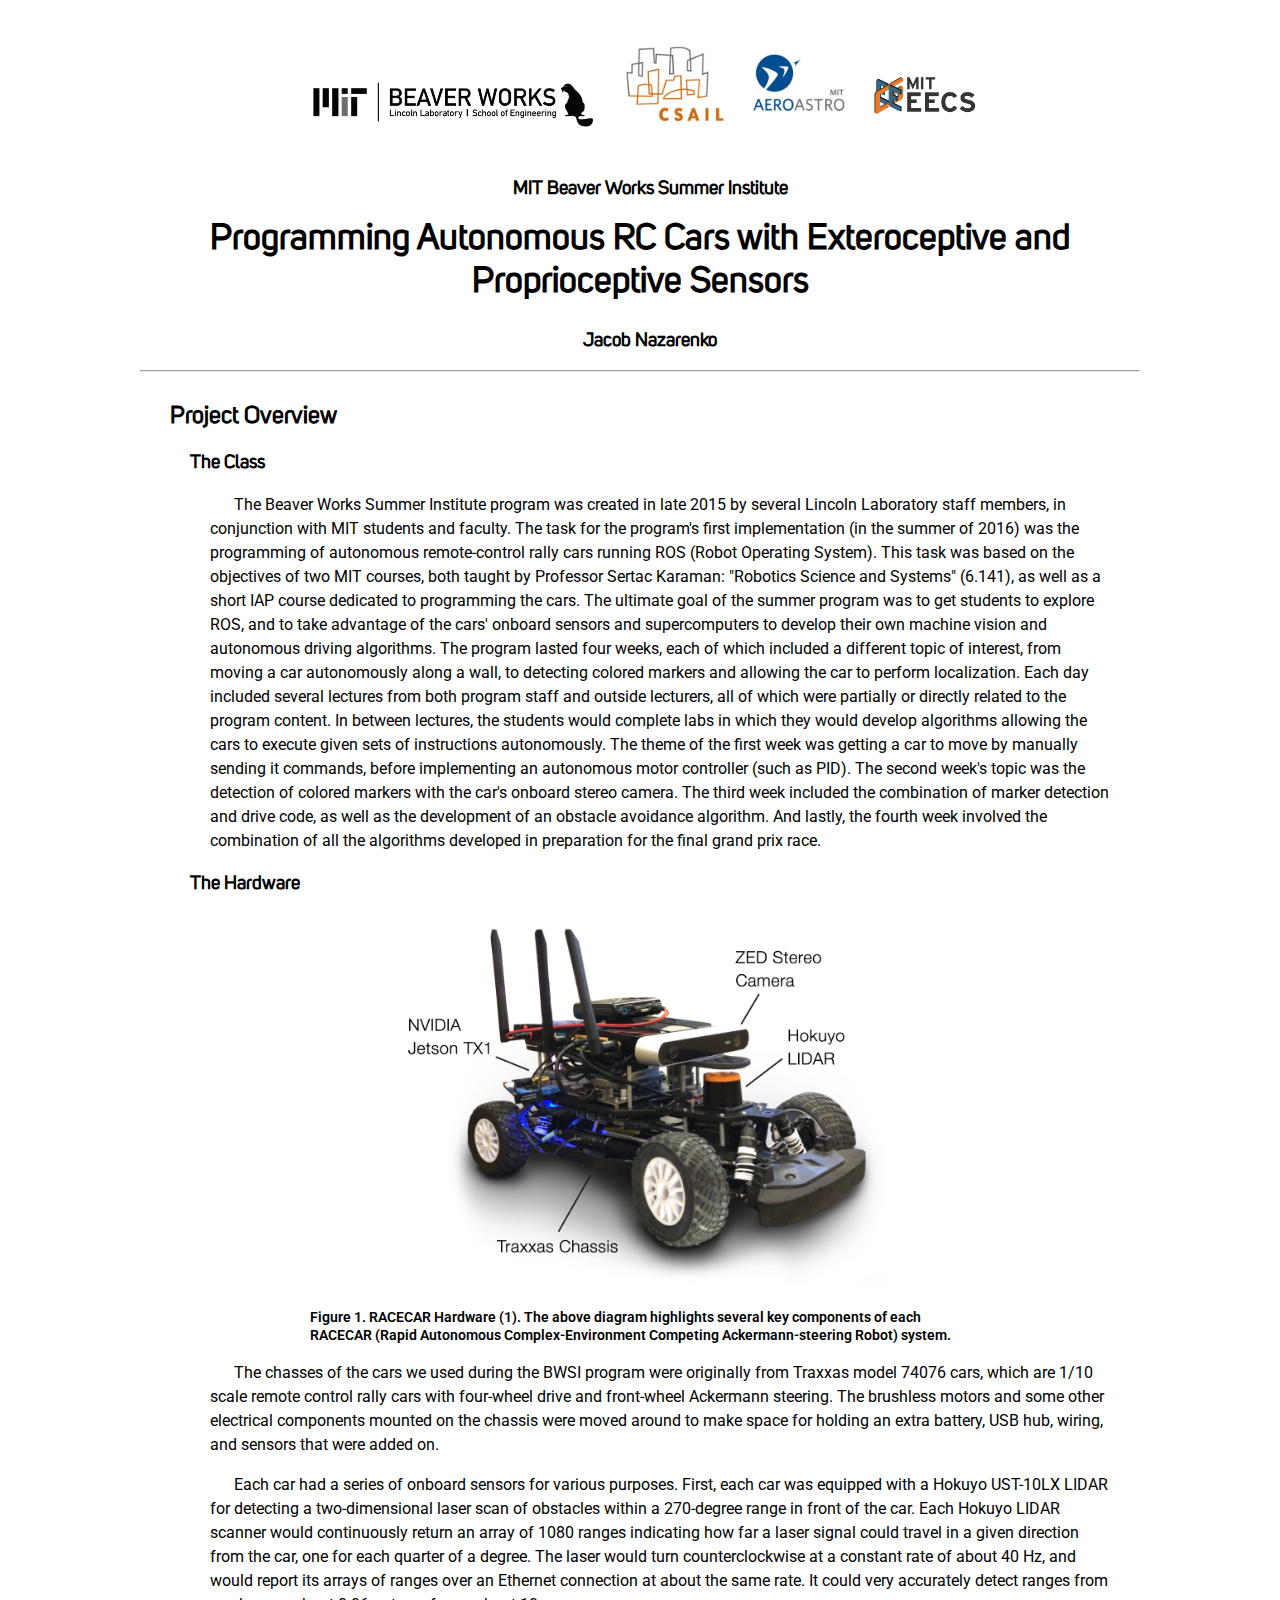
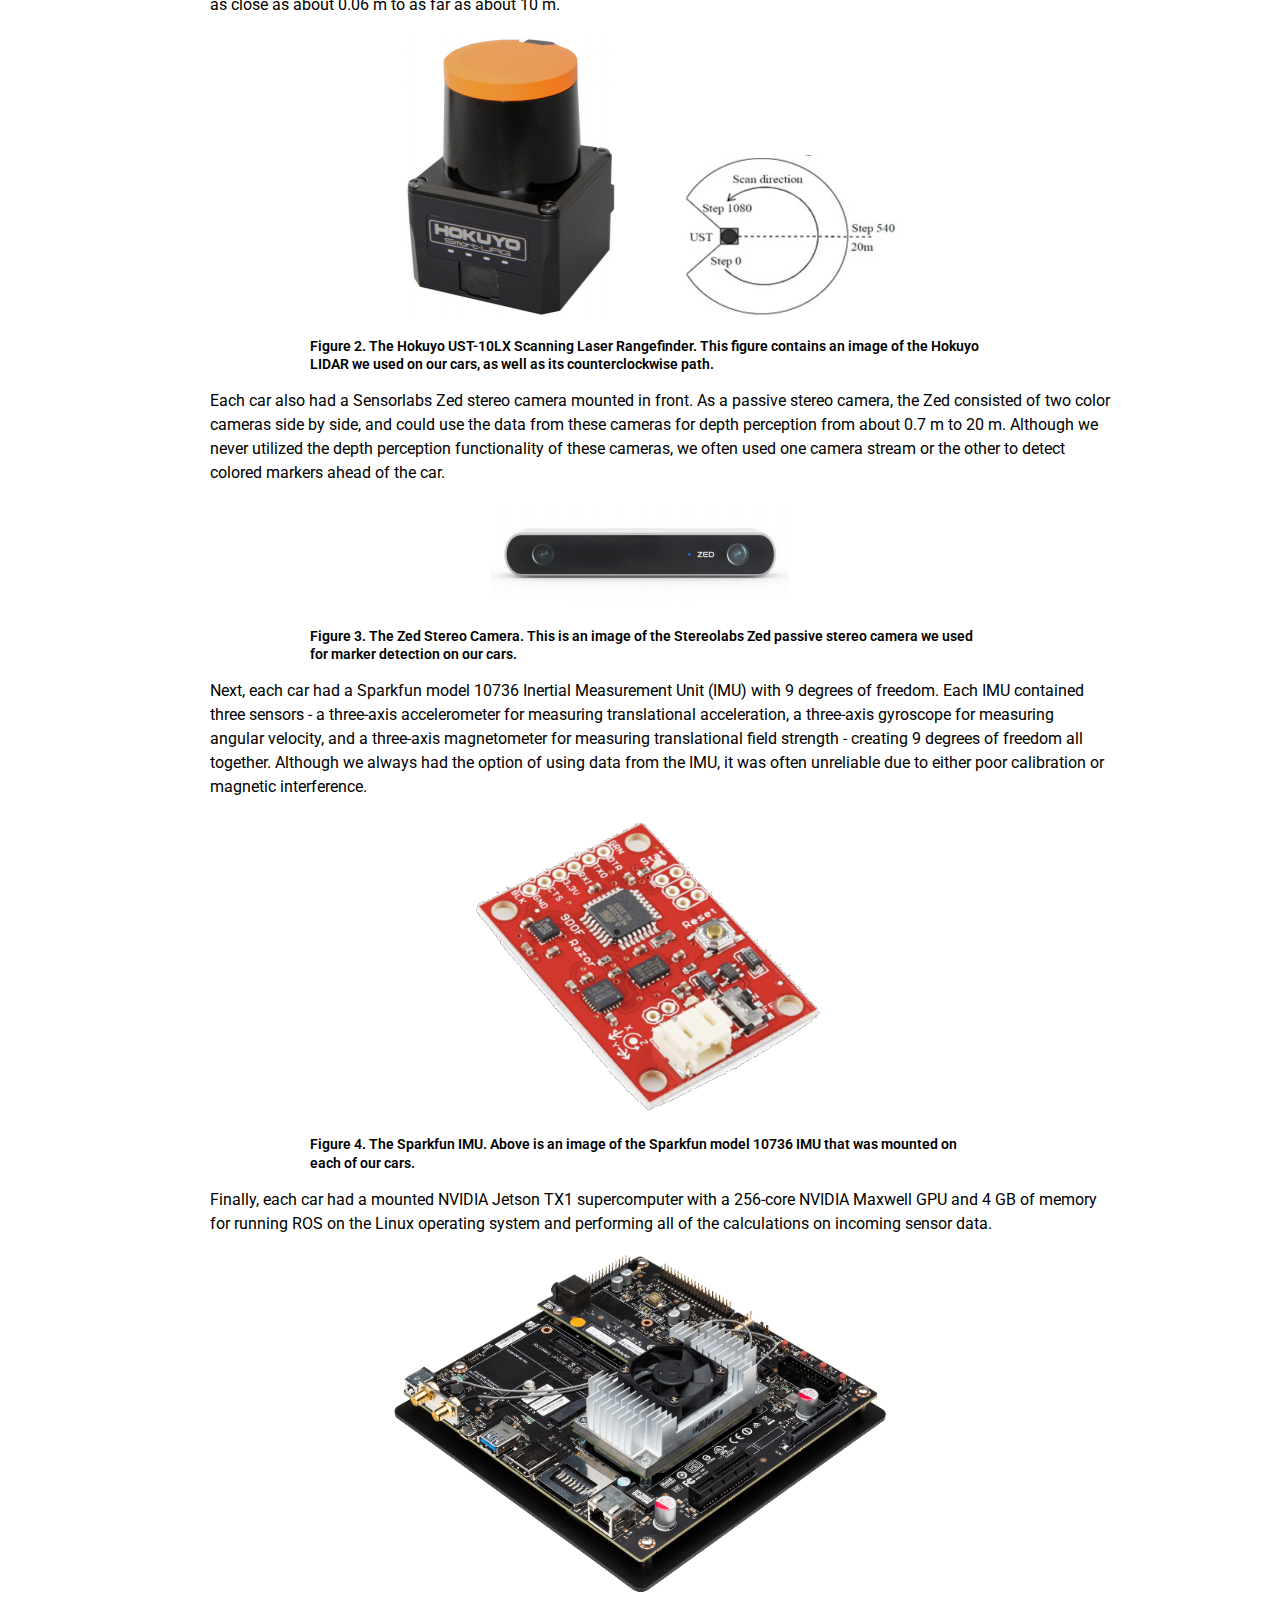
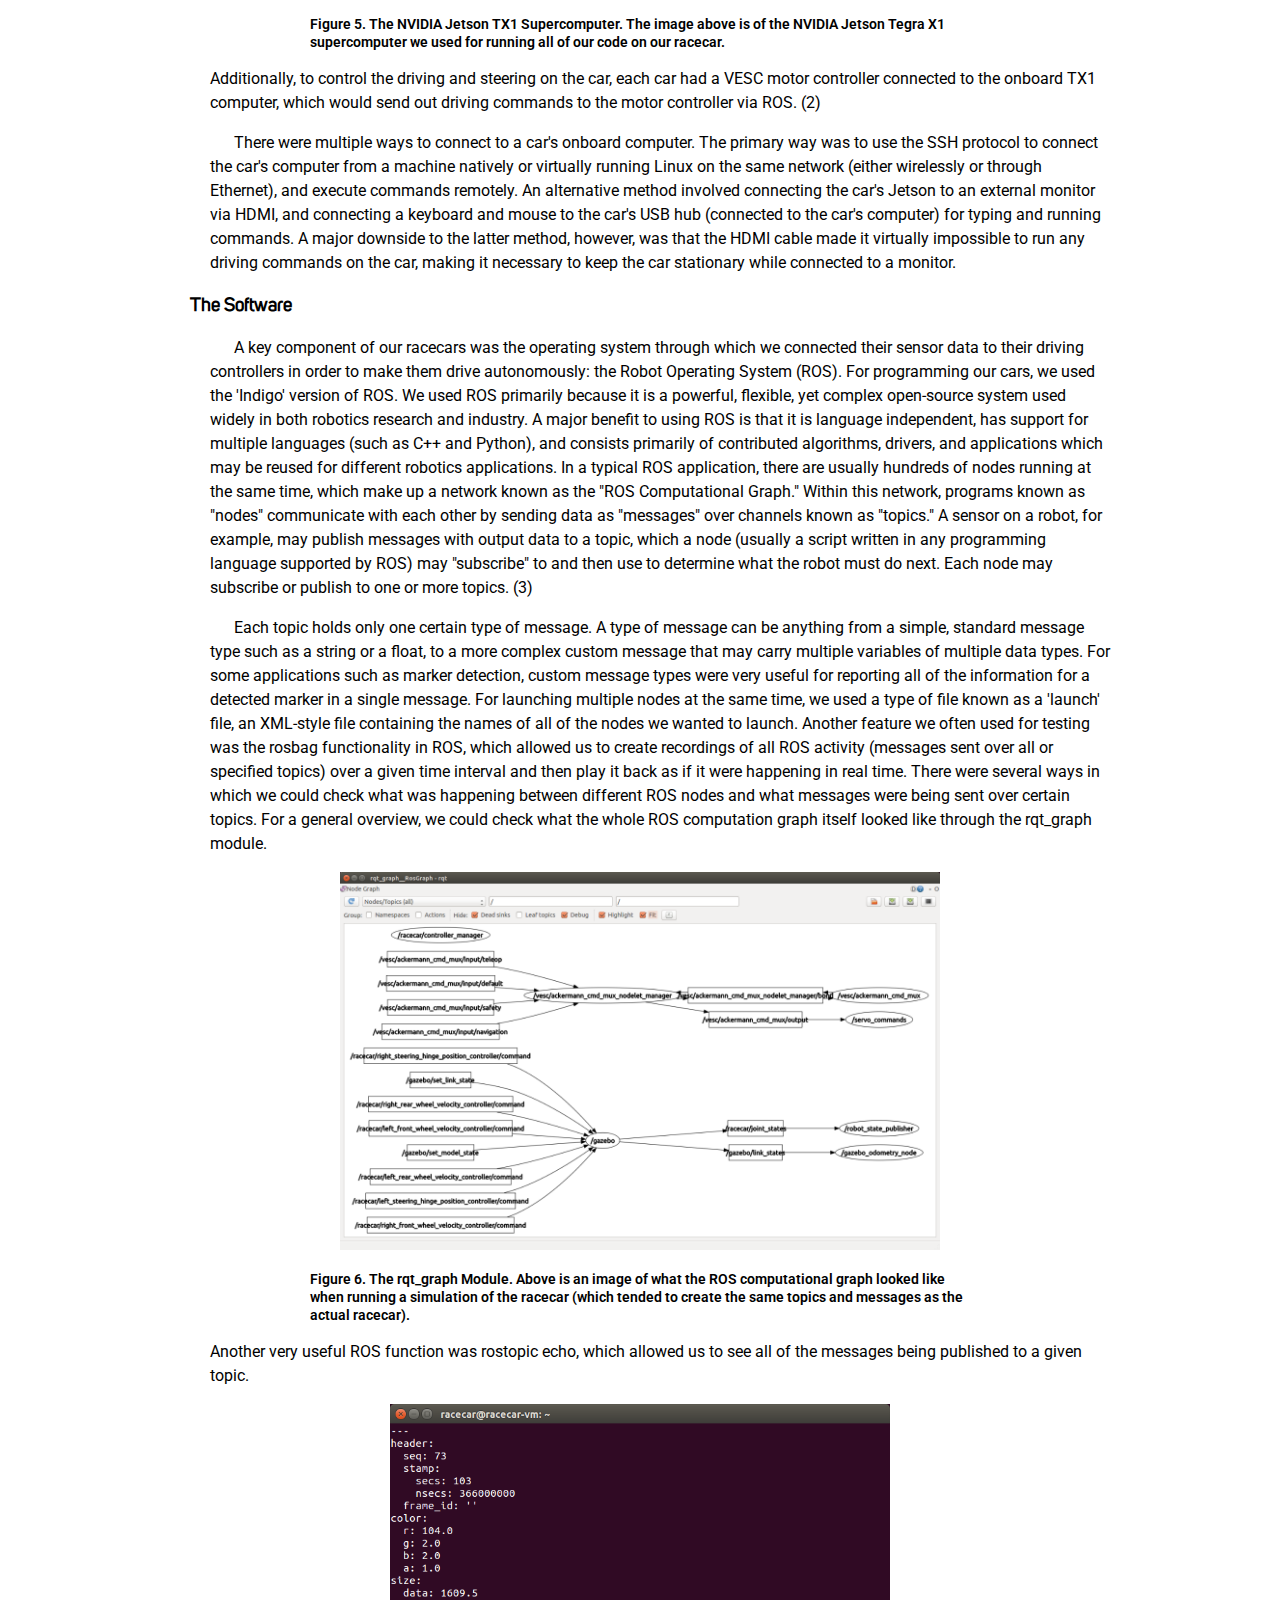
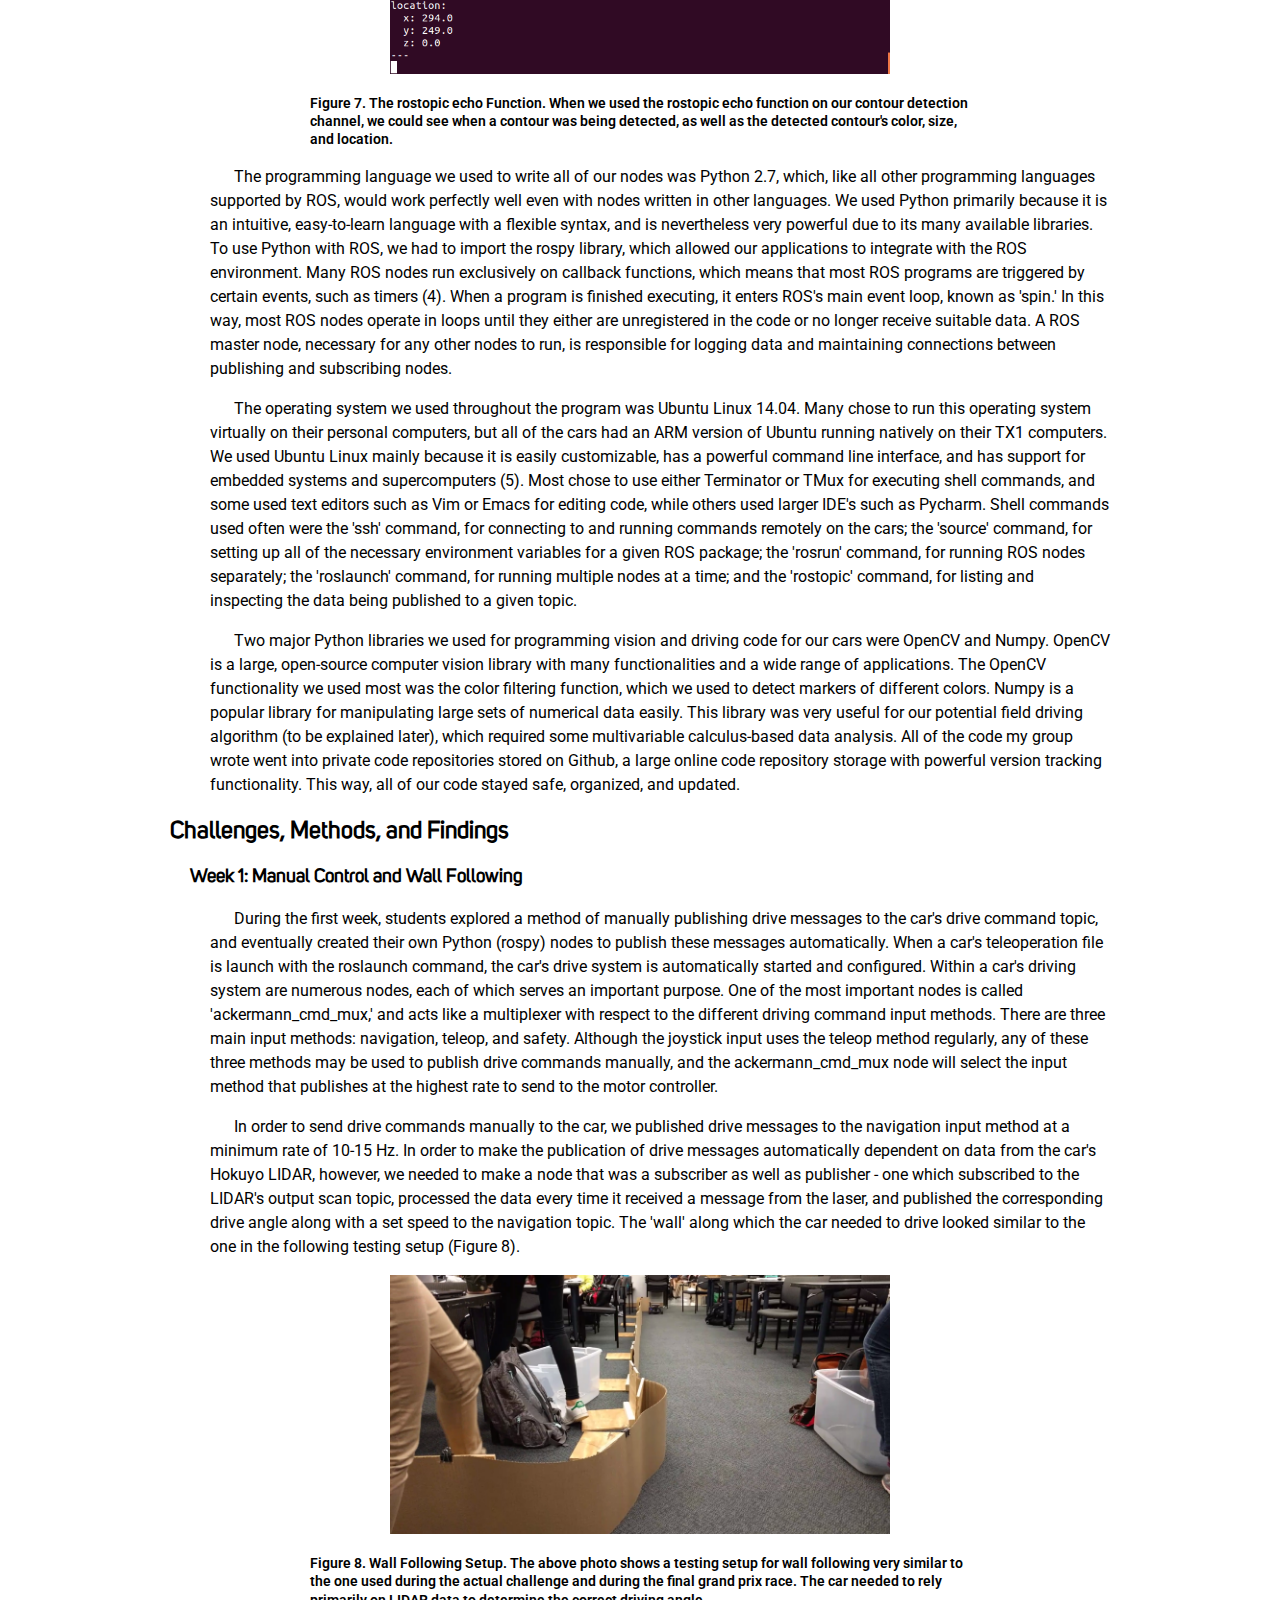
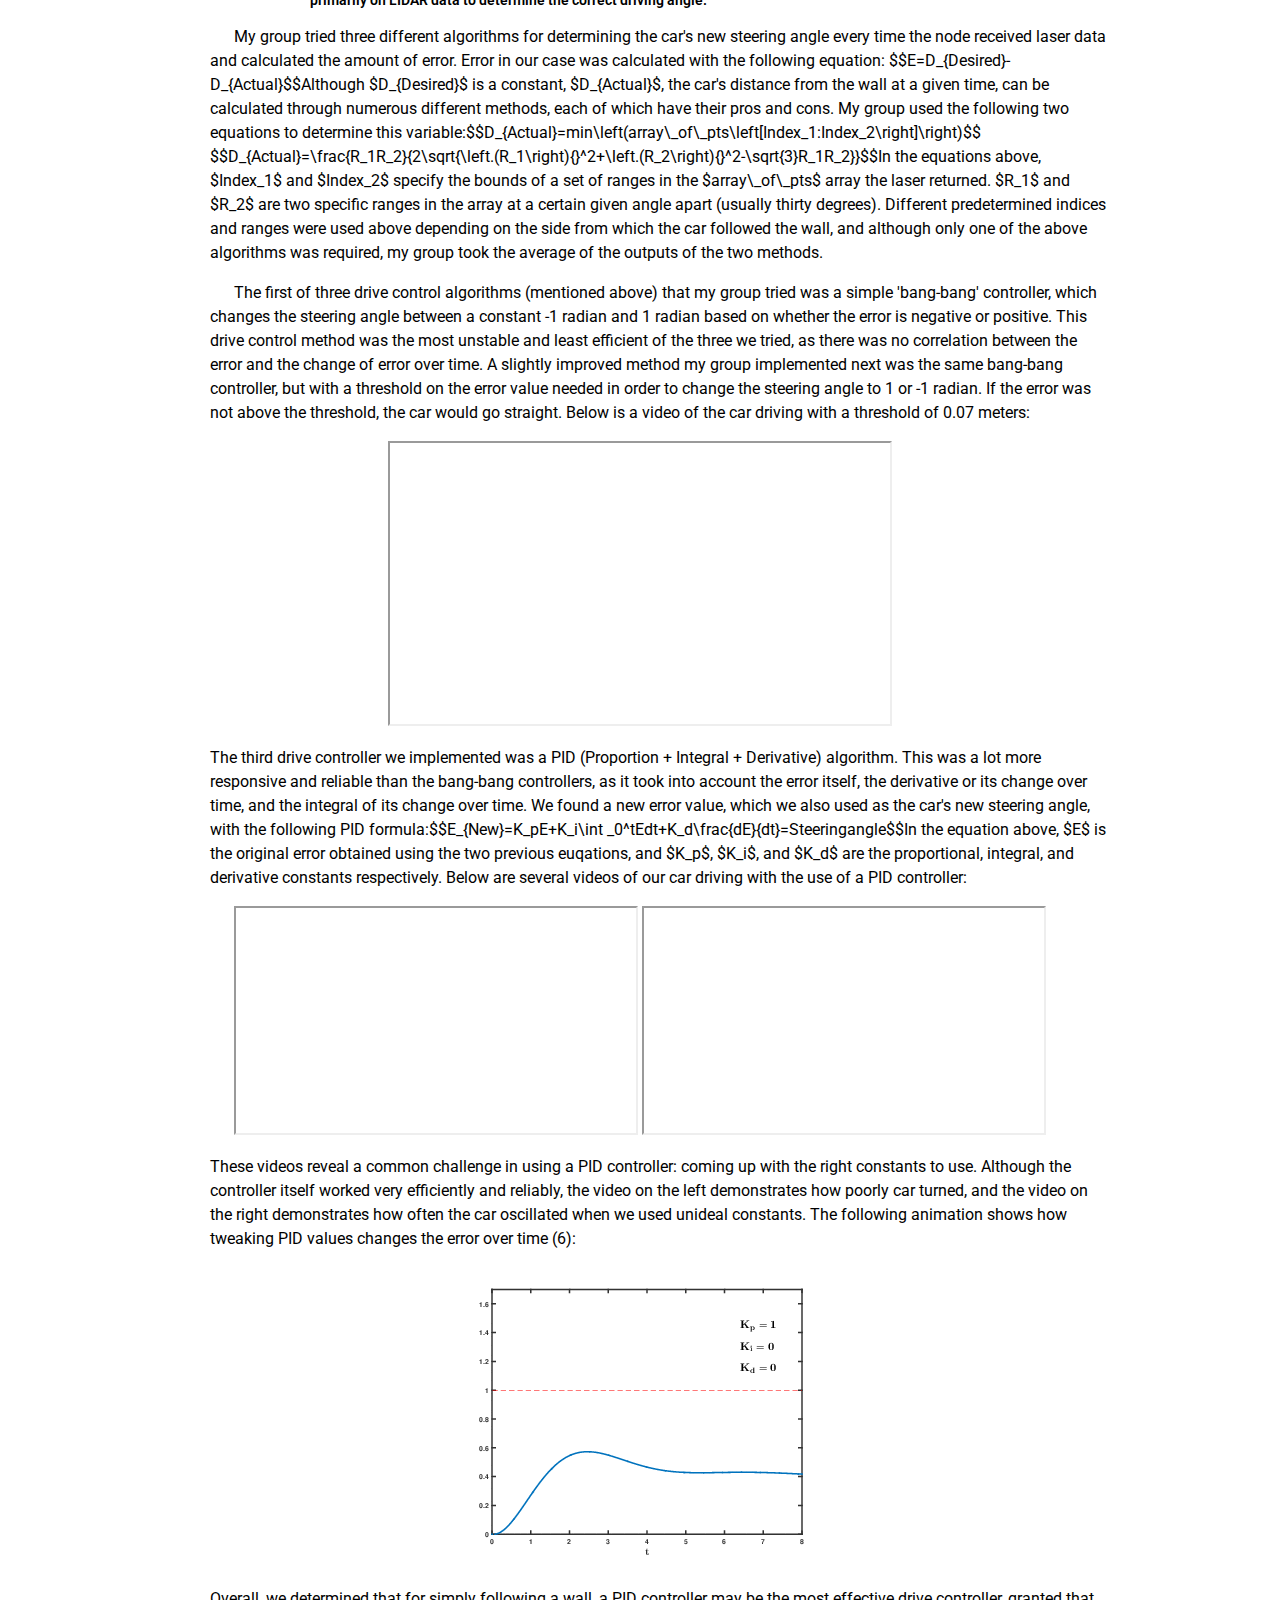
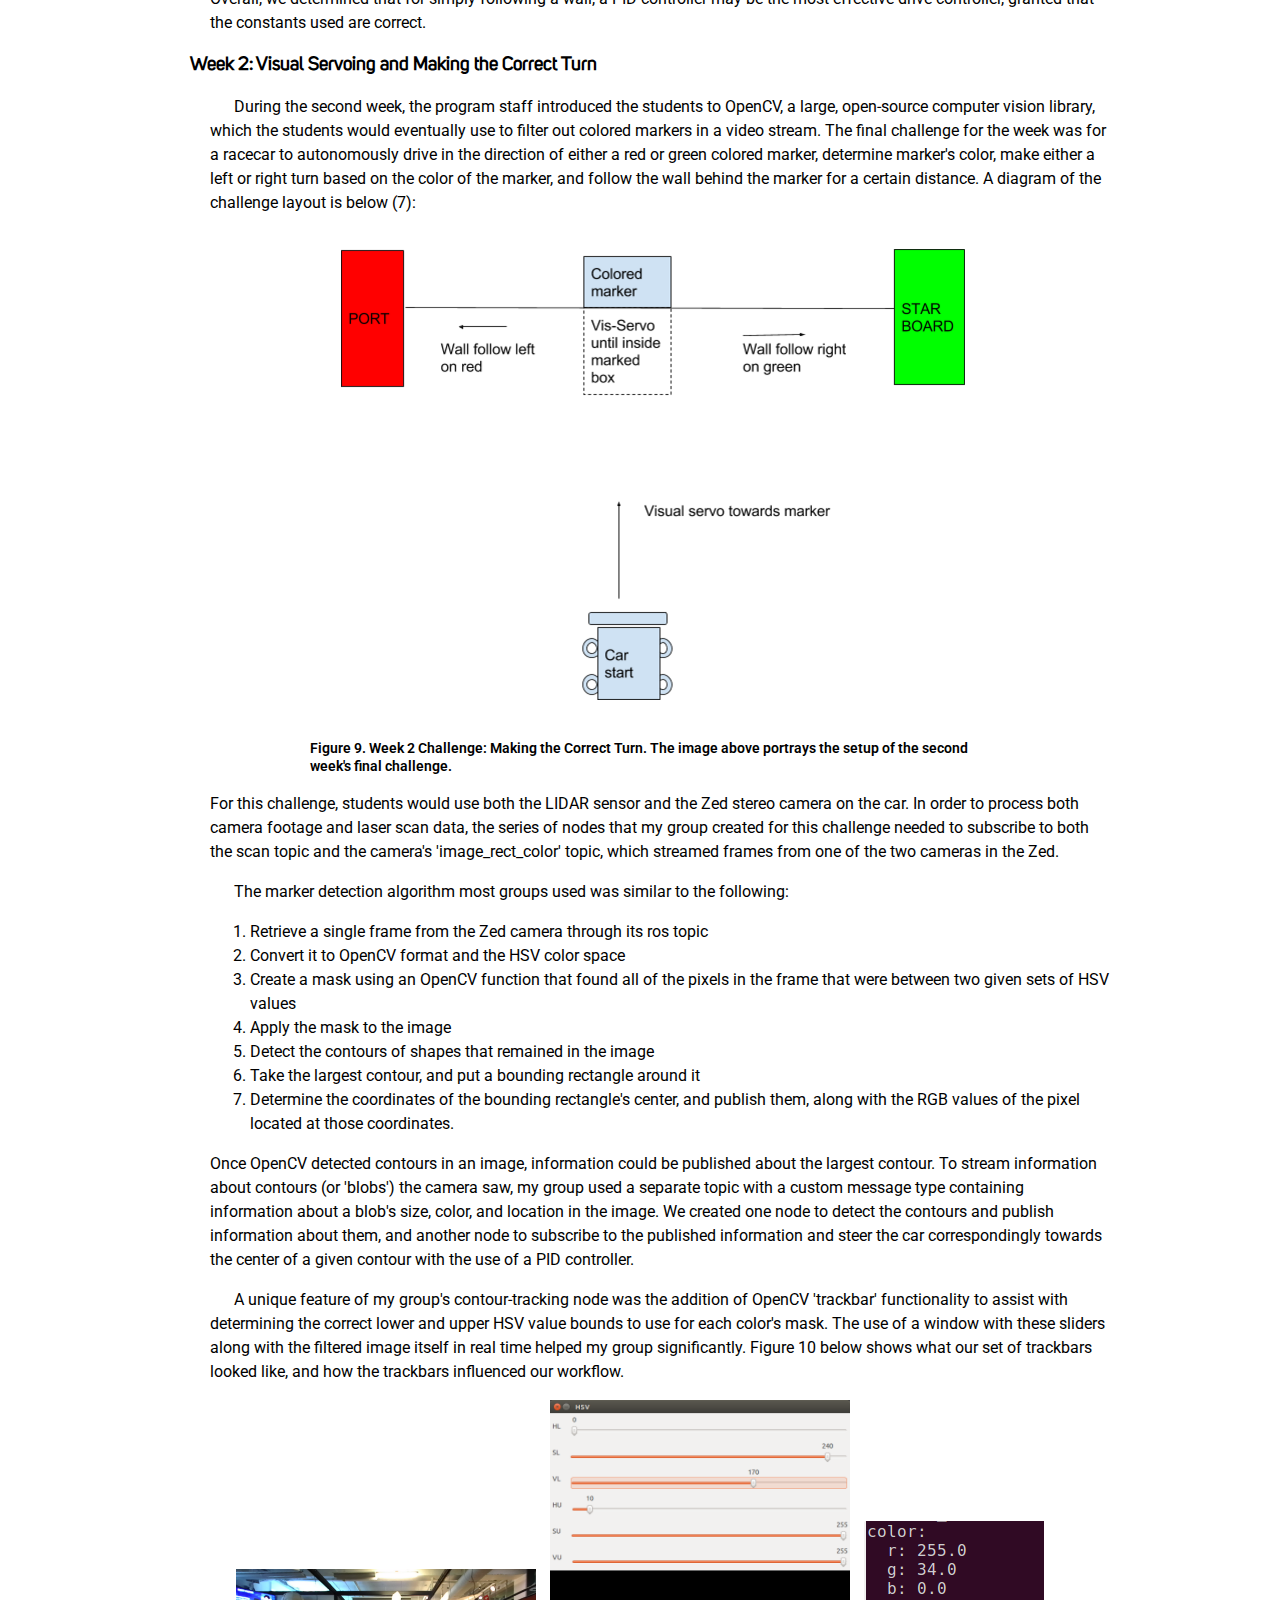
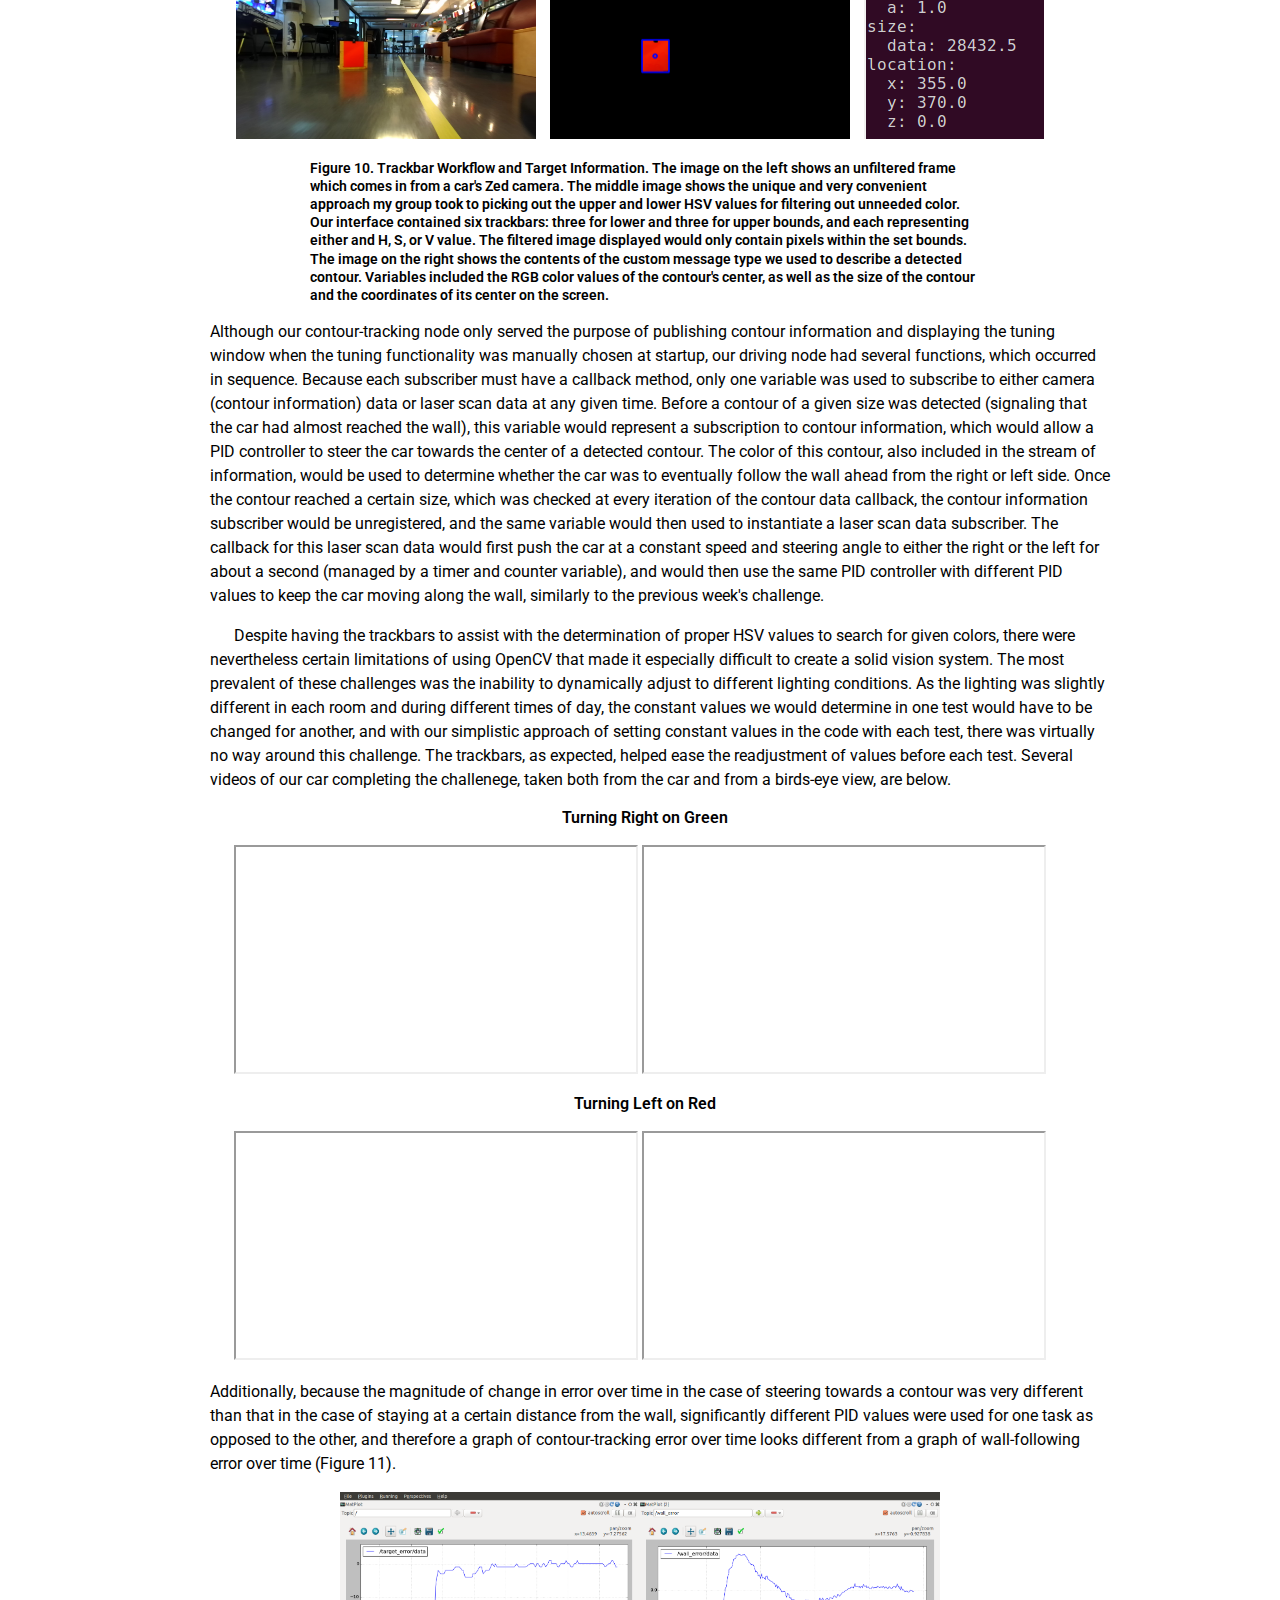
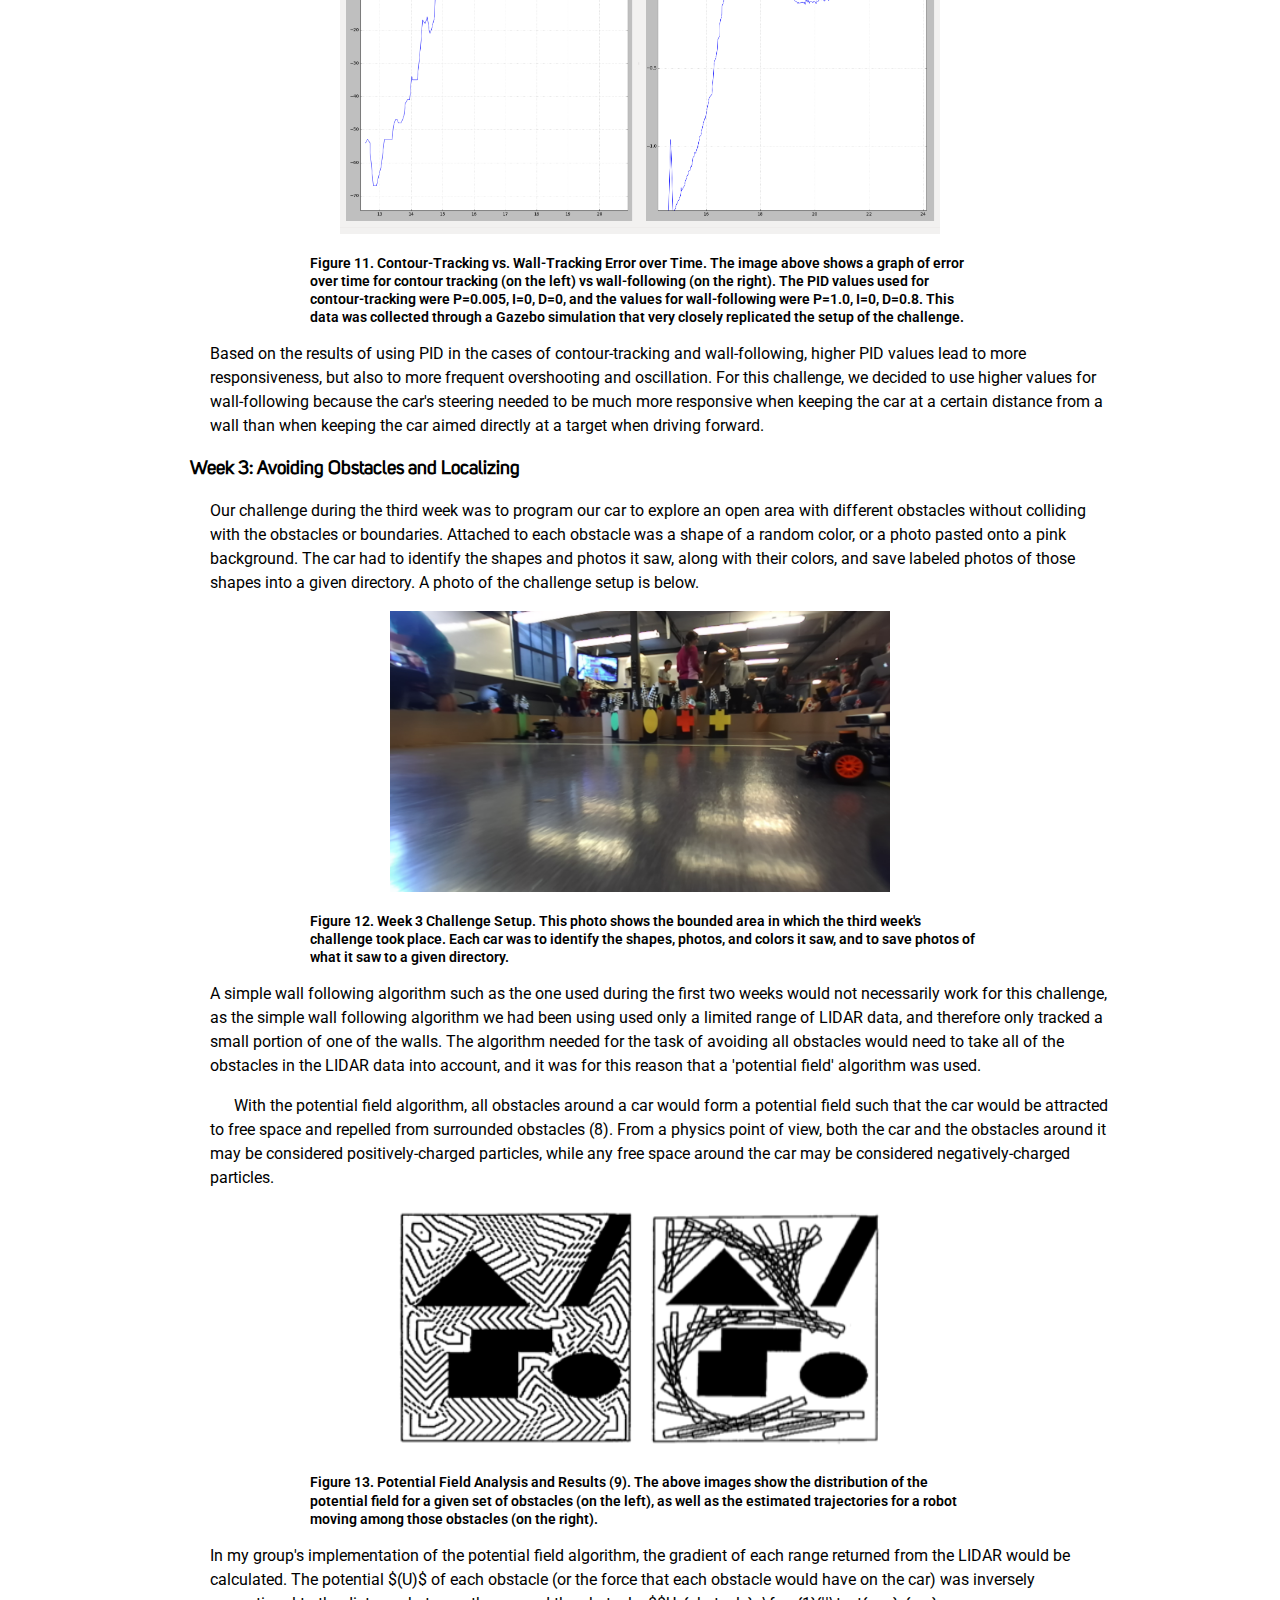
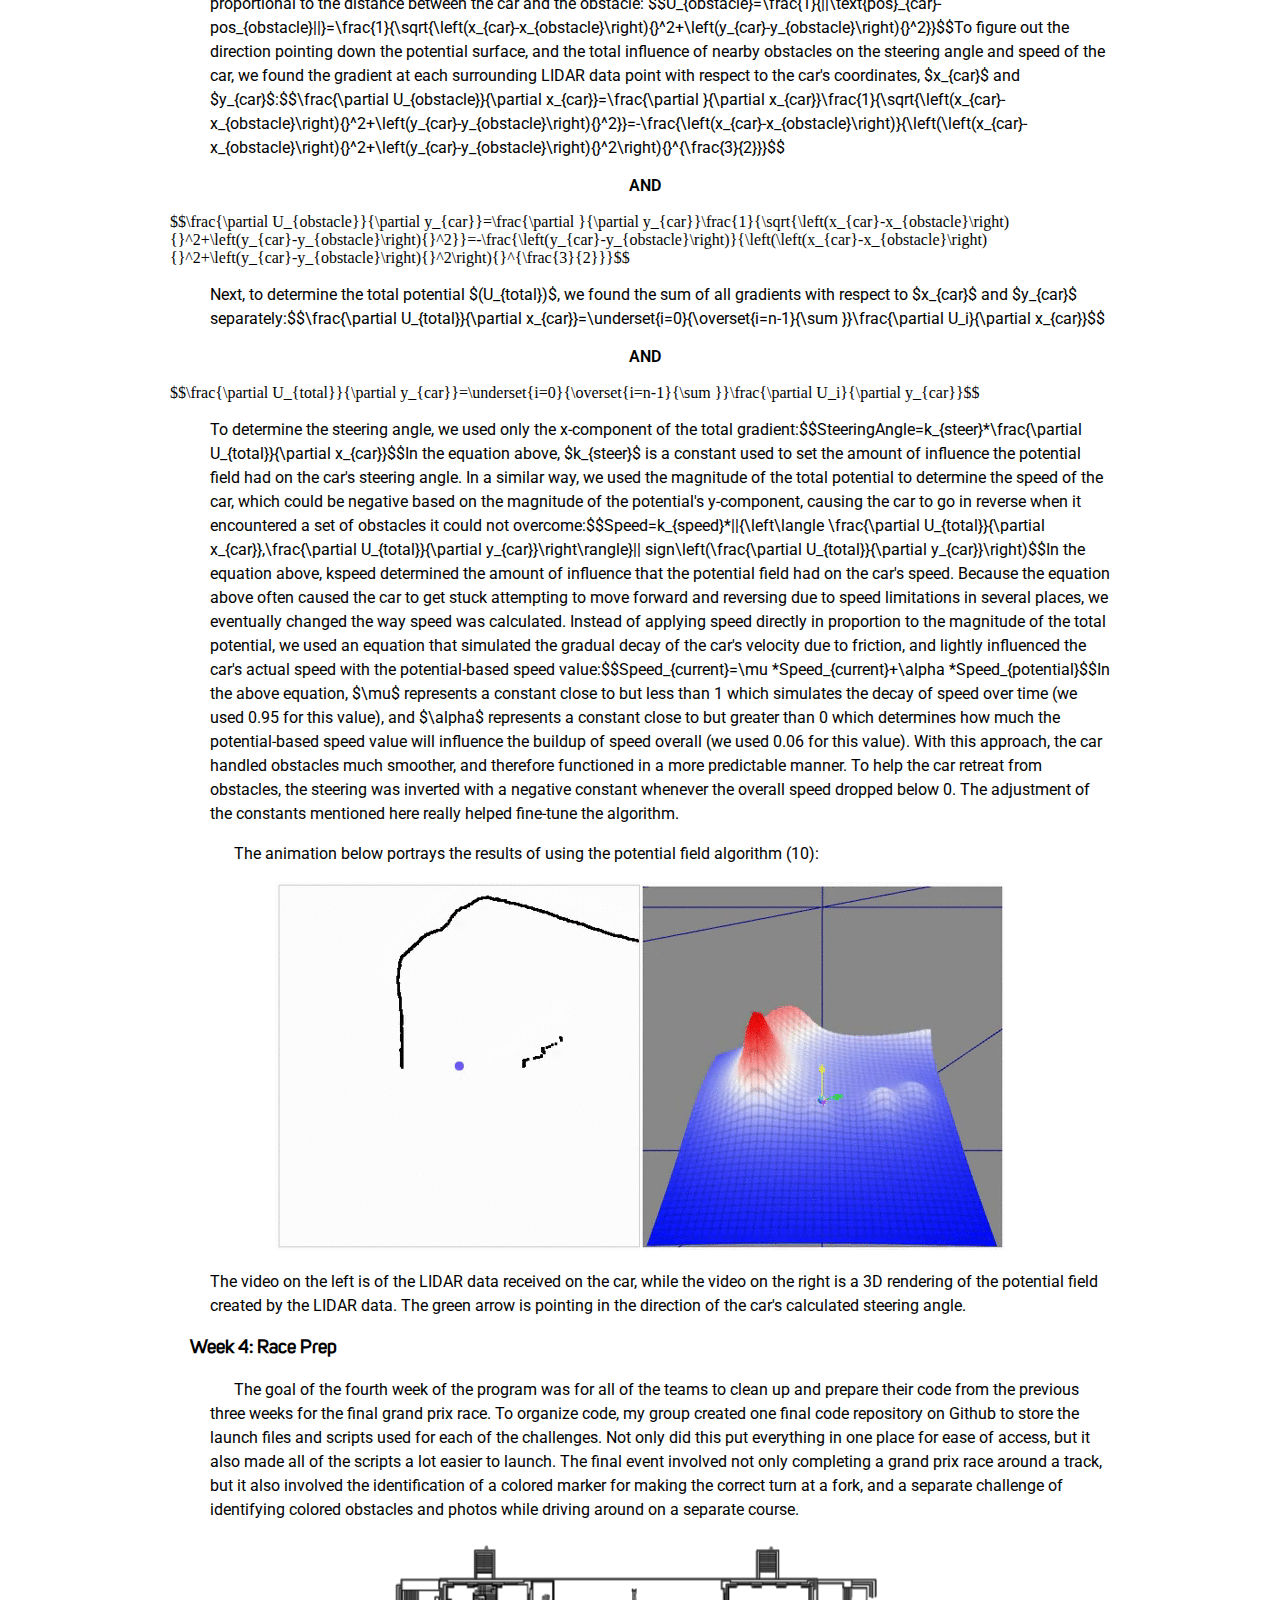
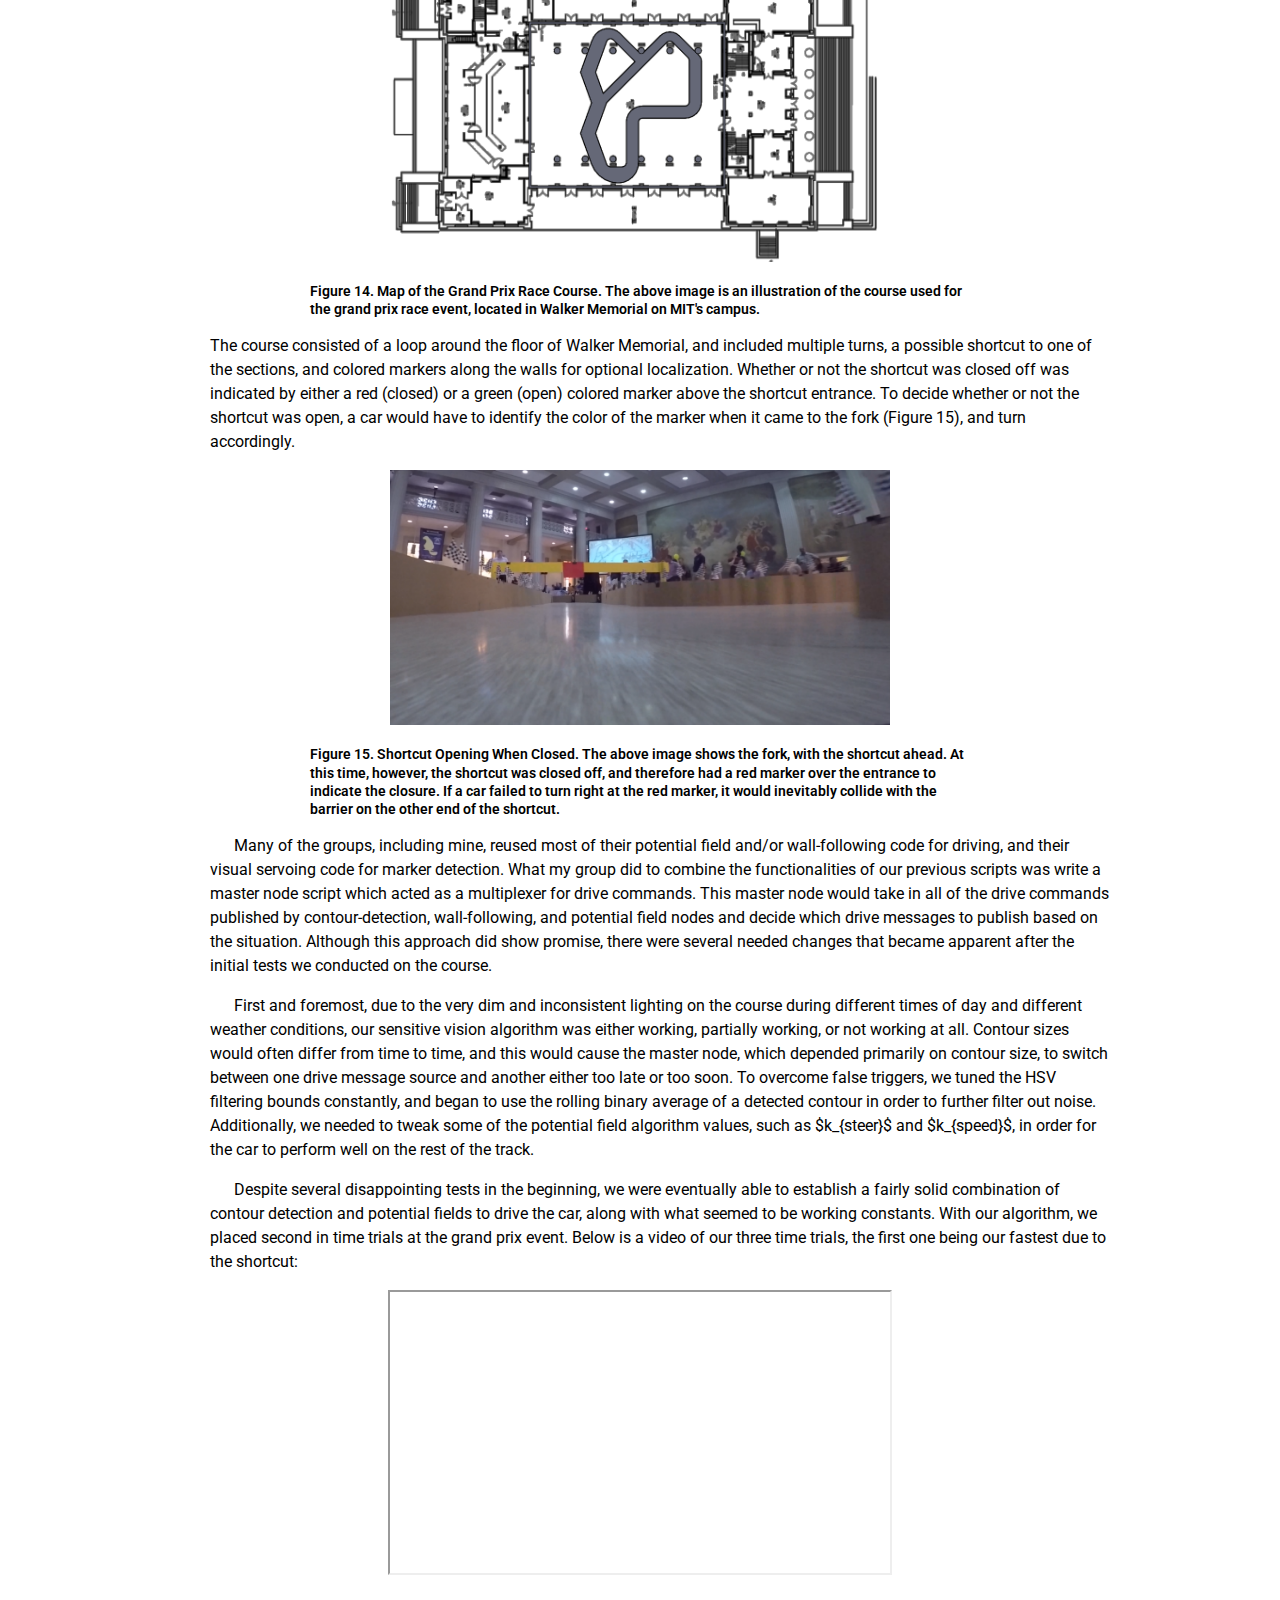
==== commit 763ddd66: "Corrected typos" ====
--- a/index.html
+++ b/index.html
@@ -115,7 +115,7 @@
 
 <h2 style="padding-top:10px">Project Overview</h2>
 <h3>The Class</h3>
-<p>&nbsp&nbsp&nbsp&nbsp&nbsp&nbspThe Beaver Works Summer Institute program was created in late 2015 by several Lincoln Laboratory staff members, in conjunction with MIT students and faculty. The task for the program's first implementation (in the summer of 2016) was the programming of autonomous remote-control rally cars running ROS (Robot Operating System). This task was based on the objectives of two MIT courses, both taught by Professor Sertac Karaman: "Robotics Science and Systems" (6.141), as well as a short IAP course dedicated to programming the cars. The ultimate goal of the summer program was to get students explore ROS, and to take advantage of the cars' onboard sensors and supercomputer to develop their own machine vision and autonomous driving algorithms. The program lasted four weeks, each of which included a different topic of interest, from moving the car autonomously, along a wall, to detecting colored markers and allowing the car to perform localization. Each day included several lectures from both program staff and outside lecturers, all of which were partially or directly related to the program content. In between lectures, the students would complete labs in which they would develop algorithms allowing the cars to execute given sets of instructions autonomously. The theme of the first week was getting a car to move by manually sending it commands, before implementing an autonomous motor controller (such as PID). The second week's topic was the detection of colored markers with the car's onboard stereo camera. The third week included the combination of marker detection and drive code, as well as the development of an obstacle avoidance algorithm. And lastly, the fourth week involved the combination of all the algorithms developed in preparation for the final grand prix race. 
+<p>&nbsp&nbsp&nbsp&nbsp&nbsp&nbspThe Beaver Works Summer Institute program was created in late 2015 by several Lincoln Laboratory staff members, in conjunction with MIT students and faculty. The task for the program's first implementation (in the summer of 2016) was the programming of autonomous remote-control rally cars running ROS (Robot Operating System). This task was based on the objectives of two MIT courses, both taught by Professor Sertac Karaman: "Robotics Science and Systems" (6.141), as well as a short IAP course dedicated to programming the cars. The ultimate goal of the summer program was to get students to explore ROS, and to take advantage of the cars' onboard sensors and supercomputers to develop their own machine vision and autonomous driving algorithms. The program lasted four weeks, each of which included a different topic of interest, from moving a car autonomously along a wall, to detecting colored markers and allowing the car to perform localization. Each day included several lectures from both program staff and outside lecturers, all of which were partially or directly related to the program content. In between lectures, the students would complete labs in which they would develop algorithms allowing the cars to execute given sets of instructions autonomously. The theme of the first week was getting a car to move by manually sending it commands, before implementing an autonomous motor controller (such as PID). The second week's topic was the detection of colored markers with the car's onboard stereo camera. The third week included the combination of marker detection and drive code, as well as the development of an obstacle avoidance algorithm. And lastly, the fourth week involved the combination of all the algorithms developed in preparation for the final grand prix race. 
 </p>
 <h3>The Hardware</h3>
 <figure>
@@ -124,7 +124,7 @@
 </p>
 <p>&nbsp&nbsp&nbsp&nbsp&nbsp&nbspThe chasses of the cars we used during the BWSI program were originally from Traxxas model 74076 cars, which are 1/10 scale remote control rally cars with four-wheel drive and front-wheel Ackermann steering. The brushless motors and some other electrical components mounted on the chassis were moved around to make space for holding an extra battery, USB hub, wiring, and sensors that were added on. 
 </p>
-<p>&nbsp&nbsp&nbsp&nbsp&nbsp&nbspEach car had a series of onboard sensors for various purposes. First, each car was equipped with a Hokuyo UST-10LX LIDAR for detecting a two-dimensional laser scan of obstacles within a 270-degree range in front of the car. Each Hokuyo LIDAR scanner would return 1080 ranges indicating how far a laser signal could travel in a given direction from the car, one for each quarter of a degree. The laser would turn clockwise at a constant rate of about 40 Hz, and would report its arrays of ranges over an Ethernet connection at about the same rate. It could very accurately detect ranges as close as about 0.06 m and as far as about 10 m. 
+<p>&nbsp&nbsp&nbsp&nbsp&nbsp&nbspEach car had a series of onboard sensors for various purposes. First, each car was equipped with a Hokuyo UST-10LX LIDAR for detecting a two-dimensional laser scan of obstacles within a 270-degree range in front of the car. Each Hokuyo LIDAR scanner would continuously return an array of 1080 ranges indicating how far a laser signal could travel in a given direction from the car, one for each quarter of a degree. The laser would turn counterclockwise at a constant rate of about 40 Hz, and would report its arrays of ranges over an Ethernet connection at about the same rate. It could very accurately detect ranges from as close as about 0.06 m to as far as about 10 m. 
 </p>
 <figure>
 <img src="resources/lidar.png"/>
@@ -139,7 +139,7 @@
 </figure>
 <p class=caption>Figure 3. The Zed Stereo Camera. This is an image of the Stereolabs Zed passive stereo camera we used for marker detection on our cars. 
 </p>
-<p>Next, each car had a Sparkfun model 10736 Inertial Measurement Unit (IMU) with 9 degrees of freedom. Each IMU contained three sensors: a three-axis accelerometer for measuring translational acceleration, a three-axis gyroscope for measuring angular velocity, and a three-axis magnetometer for measuring translational field strength. Although we always had the option of using data from the IMU, it was often unreliable due to either poor calibration or magnetic interference. 
+<p>Next, each car had a Sparkfun model 10736 Inertial Measurement Unit (IMU) with 9 degrees of freedom. Each IMU contained three sensors - a three-axis accelerometer for measuring translational acceleration, a three-axis gyroscope for measuring angular velocity, and a three-axis magnetometer for measuring translational field strength - creating 9 degrees of freedom all together. Although we always had the option of using data from the IMU, it was often unreliable due to either poor calibration or magnetic interference. 
 </p>
 <figure>
 <img src="resources/imu.png"/>
@@ -151,16 +151,16 @@
 <figure>
 <img src="resources/jetson_tx1.png" style="width:500px;height:343px"/>
 </figure>
-<p class=caption>Figure 5. The NVIDIA Jetson TX1 Supercomputer. The image above is of the NVIDIA Jetson Tegra X1 Supercomputer we used for running all of our code on our racecar. 
+<p class=caption>Figure 5. The NVIDIA Jetson TX1 Supercomputer. The image above is of the NVIDIA Jetson Tegra X1 supercomputer we used for running all of our code on our racecar. 
 </p>
 <p>Additionally, to control the driving and steering on the car, each car had a VESC motor controller connected to the onboard TX1 computer, which would send out driving commands to the motor controller via ROS. (2)
 </p>
-<p>&nbsp&nbsp&nbsp&nbsp&nbsp&nbspThere were multiple ways to connect to a car's onboard computer. The primary way was to use the SSH protocol to connect the car's computer from a machine natively or virtually running Linux on the same network (either wirelessly or through Ethernet), and execute commands remotely. An alternative method involved connected the car's Jetson to an external monitor via HDMI, and connected a keyboard and mouse to the car's USB hub (connected to the car's computer) for typing and running commands. A major downside to the latter method, however, was that the HDMI cable made it virtually impossible to run any driving commands on the car, making it necessary to keep the car stationary while connected to a monitor. 
+<p>&nbsp&nbsp&nbsp&nbsp&nbsp&nbspThere were multiple ways to connect to a car's onboard computer. The primary way was to use the SSH protocol to connect the car's computer from a machine natively or virtually running Linux on the same network (either wirelessly or through Ethernet), and execute commands remotely. An alternative method involved connecting the car's Jetson to an external monitor via HDMI, and connecting a keyboard and mouse to the car's USB hub (connected to the car's computer) for typing and running commands. A major downside to the latter method, however, was that the HDMI cable made it virtually impossible to run any driving commands on the car, making it necessary to keep the car stationary while connected to a monitor. 
 </p>
 <h3>The Software</h3>
-<p>&nbsp&nbsp&nbsp&nbsp&nbsp&nbspA key component of our racecars was the operating system through which we connected its sensor data to its driving controllers in order to make it drive autonomously: the Robot Operating System (ROS). For programming our cars, we used the 'Indigo' version of ROS. We used ROS primarily because it is a powerful, flexible, yet complex open-source system used widely in both research and industry. A major benefit to using ROS is that it is language independent, has support for multiple languages (such as C++ and Python), and consists primarily of contributed algorithms, drivers, and applications which may be reused for different robotics applications. In a typical ROS application, there are usually hundreds of nodes running at the same time, which make up a network known as the "ROS Computational Graph." Within this network, programs known as "nodes" communicate with each other by sending data as "messages" over channels known as "topics." A sensor on a robot, for example, may publish messages with output data to a topic, which a node (usually a script written in any programming language supported by ROS) may "subscribe" to and then use to determine what the robot must do next. Each node may subscribe or publish to one or more topics. (3)
-</p>
-<p>&nbsp&nbsp&nbsp&nbsp&nbsp&nbspEach topic holds only one certain type of message. A type of message can be anything from a simple, standard message type such as a string or a float, to a more complex custom message that may carry multiple variables of multiple data types. For some applications such as marker detection, custom message types were very useful for reporting all of the information for a detected marker in a single message. For launching multiple nodes at the same time, we used a type of file known as a 'launch' file, an XML-style file containing the names of all of the nodes we wanted to launch. Another feature we often used for testing was the rosbag functionality in ROS, which allowed us to create recordings of all ros activity (messages sent over all or specified topics) over a given time interval and then play it back as if it was happening in real time. There were several ways in which we could check what was happening between different ROS nodes and what messages were being sent over certain topics. For a general overview, we could check what the whole ROS computation graph itself looked like through the rqt_graph module.
+<p>&nbsp&nbsp&nbsp&nbsp&nbsp&nbspA key component of our racecars was the operating system through which we connected their sensor data to their driving controllers in order to make them drive autonomously: the Robot Operating System (ROS). For programming our cars, we used the 'Indigo' version of ROS. We used ROS primarily because it is a powerful, flexible, yet complex open-source system used widely in both robotics research and industry. A major benefit to using ROS is that it is language independent, has support for multiple languages (such as C++ and Python), and consists primarily of contributed algorithms, drivers, and applications which may be reused for different robotics applications. In a typical ROS application, there are usually hundreds of nodes running at the same time, which make up a network known as the "ROS Computational Graph." Within this network, programs known as "nodes" communicate with each other by sending data as "messages" over channels known as "topics." A sensor on a robot, for example, may publish messages with output data to a topic, which a node (usually a script written in any programming language supported by ROS) may "subscribe" to and then use to determine what the robot must do next. Each node may subscribe or publish to one or more topics. (3)
+</p>
+<p>&nbsp&nbsp&nbsp&nbsp&nbsp&nbspEach topic holds only one certain type of message. A type of message can be anything from a simple, standard message type such as a string or a float, to a more complex custom message that may carry multiple variables of multiple data types. For some applications such as marker detection, custom message types were very useful for reporting all of the information for a detected marker in a single message. For launching multiple nodes at the same time, we used a type of file known as a 'launch' file, an XML-style file containing the names of all of the nodes we wanted to launch. Another feature we often used for testing was the rosbag functionality in ROS, which allowed us to create recordings of all ROS activity (messages sent over all or specified topics) over a given time interval and then play it back as if it were happening in real time. There were several ways in which we could check what was happening between different ROS nodes and what messages were being sent over certain topics. For a general overview, we could check what the whole ROS computation graph itself looked like through the rqt_graph module.
 </p>
 <figure>
 <a href=resources/rqt_graph.png>
@@ -200,7 +200,7 @@
 <figure>
 <iframe src="https://drive.google.com/a/bu.edu/file/d/0B3BmeIJleAeeQU1Yb1ZVWVJEQlk/preview" width="500" height="281"></iframe>
 </figure>
-<p>The third drive controller we implemented was a PID (Proportion + Integral + Derivative) algorithm. This was a lot more responsive and reliable than the bang-bang controllers, as it took into account the error itself, the derivative or its change over time, and the integral of its change over time. We found a new error value, which we used also used as the car's new steering angle, using the following PID formula:$$E_{New}=K_pE+K_i\int _0^tEdt+K_d\frac{dE}{dt}=Steeringangle$$In the equation above, $E$ is the original error obtained using the two previous euqations, and $K_p$, $K_i$, and $K_d$ are the proportional, integral, and derivative constants respectively. Below are several videos of our car driving with the use of a PID controller: 
+<p>The third drive controller we implemented was a PID (Proportion + Integral + Derivative) algorithm. This was a lot more responsive and reliable than the bang-bang controllers, as it took into account the error itself, the derivative or its change over time, and the integral of its change over time. We found a new error value, which we also used as the car's new steering angle, with the following PID formula:$$E_{New}=K_pE+K_i\int _0^tEdt+K_d\frac{dE}{dt}=Steeringangle$$In the equation above, $E$ is the original error obtained using the two previous euqations, and $K_p$, $K_i$, and $K_d$ are the proportional, integral, and derivative constants respectively. Below are several videos of our car driving with the use of a PID controller: 
 </p>
 <figure>
 <iframe src="https://drive.google.com/a/bu.edu/file/d/0B3BmeIJleAeecG1TNUNQN2RjVWc/preview" width="400" height="225"></iframe>
@@ -213,7 +213,7 @@
 </figure>
 <p>Overall, we determined that for simply following a wall, a PID controller may be the most effective drive controller, granted that the constants used are correct. 
 </p>
-<h3>Week 2: Making the Correct Turn</h3>
+<h3>Week 2: Visual Servoing and Making the Correct Turn</h3>
 <p>&nbsp&nbsp&nbsp&nbsp&nbsp&nbspDuring the second week, the program staff introduced the students to OpenCV, a large, open-source computer vision library, which the students would eventually use to filter out colored markers in a video stream. The final challenge for the week was for a racecar to autonomously drive in the direction of either a red or green colored marker, determine marker's color, make either a left or right turn based on the color of the marker, and follow the wall behind the marker for a certain distance. A diagram of the challenge layout is below (7): 
 </p>
 <figure>
@@ -232,7 +232,7 @@
 <li>Apply the mask to the image </li>
 <li>Detect the contours of shapes that remained in the image</li>
 <li>Take the largest contour, and put a bounding rectangle around it</li>
-<li>Determine the coordinates of the bounding rectangle's center, and publish them, along with the RGB values of the pixel that is located at those coordinates. </li>
+<li>Determine the coordinates of the bounding rectangle's center, and publish them, along with the RGB values of the pixel located at those coordinates. </li>
 </ol>
 <p>Once OpenCV detected contours in an image, information could be published about the largest contour. To stream information about contours (or 'blobs') the camera saw, my group used a separate topic with a custom message type containing information about a blob's size, color, and location in the image. We created one node to detect the contours and publish information about them, and another node to subscribe to the published information and steer the car correspondingly towards the center of a given contour with the use of a PID controller. 
 </p>
@@ -245,7 +245,7 @@
 </figure>
 <p class=caption>Figure 10. Trackbar Workflow and Target Information. The image on the left shows an unfiltered frame which comes in from a car's Zed camera. The middle image shows the unique and very convenient approach my group took to picking out the upper and lower HSV values for filtering out unneeded color. Our interface contained six trackbars: three for lower and three for upper bounds, and each representing either and H, S, or V value. The filtered image displayed would only contain pixels within the set bounds. The image on the right shows the contents of the custom message type we used to describe a detected contour. Variables included the RGB color values of the contour's center, as well as the size of the contour and the coordinates of its center on the screen. 
 </p>
-<p>Although our contour-tracking node only served the purpose of publishing contour information and displaying the tuning window when the tuning functionality was manually chosen at startup, our driving node had several functions, which occurred in sequence. Because each subscriber must have a callback method, only one variable was used to subscribe to either camera (contour information) data or laser scan data at any given time. Before a contour of a given size was detected (signaling that the car had almost reached the wall), this variable would represent a subscription to contour information, which would allow a PID controller to steer the car towards the center of a detected contour. The color of this contour, also included in the stream of information, would be used to determine whether the car was to eventually follow the wall ahead from the right or left side. Once the contour reached a certain size, which was checked at every iteration of the contour data callback, the contour information subscriber would be unregistered, and the same variable would then used to instantiate a laser scan data subscriber. The callback for this laser scan data would first push the car at a constant speed and steering angle to either the right or the left for about a second (managed by a counter variable), and would then use the same PID controller with different PID values to keep the car moving along the wall, similarly to the previous week's challenge. 
+<p>Although our contour-tracking node only served the purpose of publishing contour information and displaying the tuning window when the tuning functionality was manually chosen at startup, our driving node had several functions, which occurred in sequence. Because each subscriber must have a callback method, only one variable was used to subscribe to either camera (contour information) data or laser scan data at any given time. Before a contour of a given size was detected (signaling that the car had almost reached the wall), this variable would represent a subscription to contour information, which would allow a PID controller to steer the car towards the center of a detected contour. The color of this contour, also included in the stream of information, would be used to determine whether the car was to eventually follow the wall ahead from the right or left side. Once the contour reached a certain size, which was checked at every iteration of the contour data callback, the contour information subscriber would be unregistered, and the same variable would then used to instantiate a laser scan data subscriber. The callback for this laser scan data would first push the car at a constant speed and steering angle to either the right or the left for about a second (managed by a timer and counter variable), and would then use the same PID controller with different PID values to keep the car moving along the wall, similarly to the previous week's challenge. 
 </p>
 <p>&nbsp&nbsp&nbsp&nbsp&nbsp&nbspDespite having the trackbars to assist with the determination of proper HSV values to search for given colors, there were nevertheless certain limitations of using OpenCV that made it especially difficult to create a solid vision system. The most prevalent of these challenges was the inability to dynamically adjust to different lighting conditions. As the lighting was slightly different in each room and during different times of day, the constant values we would determine in one test would have to be changed for another, and with our simplistic approach of setting constant values in the code with each test, there was virtually no way around this challenge. The trackbars, as expected, helped ease the readjustment of values before each test. Several videos of our car completing the challenege, taken both from the car and from a birds-eye view, are below.
 </p>
@@ -284,12 +284,12 @@
 <p class=caption>Figure 13. Potential Field Analysis and Results (9).  The above images show the distribution of the potential field for a given set of obstacles (on the left), as well as the estimated trajectories for a robot moving among those obstacles (on the right). 
 </p>
 <p>In my group's implementation of the potential field algorithm, the gradient of each range returned from the LIDAR would be calculated. The potential $(U)$ of each obstacle (or the force that each obstacle would have on the car) was inversely proportional to the distance between the car and the obstacle:
-$$U_{obstacle}=\frac{1}{||\text{pos}_{car}-pos_{obstacle}||}=\frac{1}{\sqrt{\left(x_{car}-x_{obstacle}\right){}^2+\left(y_{car}-y_{obstacle}\right){}^2}}$$To figure out the direction pointing down the potential surface, and the total influence of nearby obstacles on the steering angle and speed of the car, we found each the gradient at each surrounding LIDAR data point with respect to the car's coordinates, $x_{car}$ and $y_{car}$:$$\frac{\partial U_{obstacle}}{\partial x_{car}}=\frac{\partial }{\partial x_{car}}\frac{1}{\sqrt{\left(x_{car}-x_{obstacle}\right){}^2+\left(y_{car}-y_{obstacle}\right){}^2}}=-\frac{\left(x_{car}-x_{obstacle}\right)}{\left(\left(x_{car}-x_{obstacle}\right){}^2+\left(y_{car}-y_{obstacle}\right){}^2\right){}^{\frac{3}{2}}}$$<p class=caption style="font-size:16px;text-align:center">AND</p>$$\frac{\partial U_{obstacle}}{\partial y_{car}}=\frac{\partial }{\partial y_{car}}\frac{1}{\sqrt{\left(x_{car}-x_{obstacle}\right){}^2+\left(y_{car}-y_{obstacle}\right){}^2}}=-\frac{\left(y_{car}-y_{obstacle}\right)}{\left(\left(x_{car}-x_{obstacle}\right){}^2+\left(y_{car}-y_{obstacle}\right){}^2\right){}^{\frac{3}{2}}}$$
+$$U_{obstacle}=\frac{1}{||\text{pos}_{car}-pos_{obstacle}||}=\frac{1}{\sqrt{\left(x_{car}-x_{obstacle}\right){}^2+\left(y_{car}-y_{obstacle}\right){}^2}}$$To figure out the direction pointing down the potential surface, and the total influence of nearby obstacles on the steering angle and speed of the car, we found the gradient at each surrounding LIDAR data point with respect to the car's coordinates, $x_{car}$ and $y_{car}$:$$\frac{\partial U_{obstacle}}{\partial x_{car}}=\frac{\partial }{\partial x_{car}}\frac{1}{\sqrt{\left(x_{car}-x_{obstacle}\right){}^2+\left(y_{car}-y_{obstacle}\right){}^2}}=-\frac{\left(x_{car}-x_{obstacle}\right)}{\left(\left(x_{car}-x_{obstacle}\right){}^2+\left(y_{car}-y_{obstacle}\right){}^2\right){}^{\frac{3}{2}}}$$<p class=caption style="font-size:16px;text-align:center">AND</p>$$\frac{\partial U_{obstacle}}{\partial y_{car}}=\frac{\partial }{\partial y_{car}}\frac{1}{\sqrt{\left(x_{car}-x_{obstacle}\right){}^2+\left(y_{car}-y_{obstacle}\right){}^2}}=-\frac{\left(y_{car}-y_{obstacle}\right)}{\left(\left(x_{car}-x_{obstacle}\right){}^2+\left(y_{car}-y_{obstacle}\right){}^2\right){}^{\frac{3}{2}}}$$
 </p>
 <p>Next, to determine the total potential $(U_{total})$, we found the sum of all gradients with respect to $x_{car}$ and $y_{car}$ separately:$$\frac{\partial U_{total}}{\partial x_{car}}=\underset{i=0}{\overset{i=n-1}{\sum }}\frac{\partial U_i}{\partial x_{car}}$$<p class=caption style="font-size:16px;text-align:center">AND</p>$$\frac{\partial U_{total}}{\partial y_{car}}=\underset{i=0}{\overset{i=n-1}{\sum }}\frac{\partial U_i}{\partial y_{car}}$$
 </p>
 <p>To determine the steering angle, we used only the x-component of the total gradient:$$SteeringAngle=k_{steer}*\frac{\partial U_{total}}{\partial x_{car}}$$In the equation above, $k_{steer}$ is a constant used to set the amount of influence the potential field had on the car's steering angle. In a similar way, we used the magnitude of the total potential to determine the speed of the car, which could be negative based on the magnitude of the potential's y-component, causing the car to go in reverse when it encountered a set of obstacles it could not overcome:$$Speed=k_{speed}*||{\left\langle \frac{\partial U_{total}}{\partial x_{car}},\frac{\partial U_{total}}{\partial y_{car}}\right\rangle}||
-sign\left(\frac{\partial U_{total}}{\partial y_{car}}\right)$$In eq. 9 above, kspeed determined the amount of influence that the potential field had on the car's speed. Because eq. 9 above often caused the car to get stuck attempting to move forward and reversing due to speed limitations in several places, we eventually changed the way speed was calculated. Instead of applying speed directly in proportion to the magnitude of the total potential, we used an equation that simulated the gradual decay of the car's velocity due to friction, and lightly influenced the car's actual speed with the potential-based speed value:$$Speed_{current}=\mu *Speed_{current}+\alpha *Speed_{potential}$$In the above equation, $\mu$ represents a constant close to but less than 1 which simulates the decay of speed over time (we used 0.95 for this value), and $\alpha$ represents a constant close to but greater than 0 which determines how much the potential-based speed value will influence the buildup of speed overall (we used 0.06 for this value). With this approach, the car handled obstacles much smoother, and therefore functioned in a more predictable manner. To help the car retreat from obstacles, the steering was inverted with a negative constant whenever the overall speed dropped below 0. The adjustment of the constants mentioned here really helped fine-tune the algorithm. 
+sign\left(\frac{\partial U_{total}}{\partial y_{car}}\right)$$In the equation above, kspeed determined the amount of influence that the potential field had on the car's speed. Because the equation above often caused the car to get stuck attempting to move forward and reversing due to speed limitations in several places, we eventually changed the way speed was calculated. Instead of applying speed directly in proportion to the magnitude of the total potential, we used an equation that simulated the gradual decay of the car's velocity due to friction, and lightly influenced the car's actual speed with the potential-based speed value:$$Speed_{current}=\mu *Speed_{current}+\alpha *Speed_{potential}$$In the above equation, $\mu$ represents a constant close to but less than 1 which simulates the decay of speed over time (we used 0.95 for this value), and $\alpha$ represents a constant close to but greater than 0 which determines how much the potential-based speed value will influence the buildup of speed overall (we used 0.06 for this value). With this approach, the car handled obstacles much smoother, and therefore functioned in a more predictable manner. To help the car retreat from obstacles, the steering was inverted with a negative constant whenever the overall speed dropped below 0. The adjustment of the constants mentioned here really helped fine-tune the algorithm. 
 </p>
 <p>&nbsp&nbsp&nbsp&nbsp&nbsp&nbspThe animation below portrays the results of using the potential field algorithm (10):
 </p>
@@ -306,15 +306,15 @@
 </figure>
 <p class=caption>Figure 14. Map of the Grand Prix Race Course. The above image is an illustration of the course used for the grand prix race event, located in Walker Memorial on MIT's campus. 
 </p>
-<p>The course consisted of a loop around the floor of Walker Memorial, and included multiple turns, a possible shortcut to one of the sections, and colored markers along the walls for optional localization. Whether or not the shortcut was closed off was indicated by either a red (closed) or a green colored marker above the shortcut entrance. To decide whether or not the shortcut was open, a car would have to identify the color of the marker when it came to the fork (Figure 15), and turn accordingly.</p>
+<p>The course consisted of a loop around the floor of Walker Memorial, and included multiple turns, a possible shortcut to one of the sections, and colored markers along the walls for optional localization. Whether or not the shortcut was closed off was indicated by either a red (closed) or a green (open) colored marker above the shortcut entrance. To decide whether or not the shortcut was open, a car would have to identify the color of the marker when it came to the fork (Figure 15), and turn accordingly.</p>
 <figure>
 <img src="resources/fork.png" style="width:500px;height:255px"/>
 </figure>
 <p class=caption>Figure 15. Shortcut Opening When Closed. The above image shows the fork, with the shortcut ahead. At this time, however, the shortcut was closed off, and therefore had a red marker over the entrance to indicate the closure. If a car failed to turn right at the red marker, it would inevitably collide with the barrier on the other end of the shortcut. 
 </p>
-<p>&nbsp&nbsp&nbsp&nbsp&nbsp&nbspMany of the groups, including ours, reused most of their potential field and/or wall-following code for driving, and their visual servoing code for marker detection. What my group did to combine the functionalities of our previous scripts was write a master node script which acted as a multiplexer for drive commands. This master node would take in all of the drive commands published by contour-detection, wall-following, and potential field nodes and decide which drive messages to publish based on the situation. Although this approach did show promise, there were several needed changes that became apparent after the initial tests we conducted on the course. 
-</p>
-<p>&nbsp&nbsp&nbsp&nbsp&nbsp&nbspFirst and foremost, due to the very dim and inconsistent lighting on the course during different times of day and different weather conditions, our sensitive vision algorithm was either working, partially working, or not working at all. Contour sizes would often different from time to time, and this would cause the master node, which depended primarily on contour size, to switch between one drive message source and another either too late or too soon. To overcome false triggers, we tuned the HSV filtering bounds constantly, and began to use the rolling binary average of a detected contour in order to further filter out noise. Additionally, we needed to tweak some of the potential field algorithm values, such as $k_{steer}$ and $k_{speed}$, in order for the car to perform well on the rest of the track. 
+<p>&nbsp&nbsp&nbsp&nbsp&nbsp&nbspMany of the groups, including mine, reused most of their potential field and/or wall-following code for driving, and their visual servoing code for marker detection. What my group did to combine the functionalities of our previous scripts was write a master node script which acted as a multiplexer for drive commands. This master node would take in all of the drive commands published by contour-detection, wall-following, and potential field nodes and decide which drive messages to publish based on the situation. Although this approach did show promise, there were several needed changes that became apparent after the initial tests we conducted on the course. 
+</p>
+<p>&nbsp&nbsp&nbsp&nbsp&nbsp&nbspFirst and foremost, due to the very dim and inconsistent lighting on the course during different times of day and different weather conditions, our sensitive vision algorithm was either working, partially working, or not working at all. Contour sizes would often differ from time to time, and this would cause the master node, which depended primarily on contour size, to switch between one drive message source and another either too late or too soon. To overcome false triggers, we tuned the HSV filtering bounds constantly, and began to use the rolling binary average of a detected contour in order to further filter out noise. Additionally, we needed to tweak some of the potential field algorithm values, such as $k_{steer}$ and $k_{speed}$, in order for the car to perform well on the rest of the track. 
 </p>
 <p>&nbsp&nbsp&nbsp&nbsp&nbsp&nbspDespite several disappointing tests in the beginning, we were eventually able to establish a fairly solid combination of contour detection and potential fields to drive the car, along with what seemed to be working constants. With our algorithm, we placed second in time trials at the grand prix event. Below is a video of our three time trials, the first one being our fastest due to the shortcut:
 </p>
@@ -322,15 +322,15 @@
 <iframe src="https://drive.google.com/a/bu.edu/file/d/0B3BmeIJleAeeanB5TG9TQjR2ZHM/preview" width="500" height="281"></iframe>
 </figure><br>
 <h2>Technical Conclusions</h2>
-<p>&nbsp&nbsp&nbsp&nbsp&nbsp&nbspIn conclusion, our efforts during the program were a huge success, but with this success came many challenges, failures, and discoveries along the way. In the first week, we saw both the pros and the cons of different types of wall-following algorithms. Although PID came out above the rest, having improper PID values often led to overshooting on turns, frequent oscillations, and other unwanted behavior. The visual servoing challenge we received the second week demonstrated how sensitive and fragile the simple vision systems we developed were. A huge challenge was to have vision working in the room where it would be put to the test, even though the room apparently had very different lighting during different times of day and during different types of weather than other rooms. One of the biggest challenges during the third week was to have both a smart, adaptable driving controller such as the potential field algorithm, as well as an emergency stopping node, running at the same time with minimal interference between the two. Lastly, working as a team on all of these challenges proved to be yet another tough trial, fortunately one in which everyone managed to succeed. 
+<p>&nbsp&nbsp&nbsp&nbsp&nbsp&nbspIn conclusion, our efforts during the program were a huge success, but with this success came many challenges, failures, and discoveries along the way. In the first week, we saw both the pros and the cons of different types of wall-following algorithms. Although PID came out above the rest, having improper PID values often led to overshooting on turns, frequent oscillations, and other unwanted behavior. The visual servoing challenge we received the second week demonstrated how sensitive and fragile the simple vision systems we developed were. A huge challenge was to have vision working in the room where it would be put to the test, even though each room apparently had very different lighting during different times of day and during different types of weather than other rooms. One of the biggest challenges during the third week was to have both a smart, adaptable driving controller such as the potential field algorithm, as well as an emergency stopping node, running at the same time with minimal interference between the two. Lastly, working as a team on all of these challenges proved to be yet another tough trial, fortunately one in which everyone managed to succeed. 
 </p>
 <p>&nbsp&nbsp&nbsp&nbsp&nbsp&nbspIn the future, it would be interesting to see what the cars can do better when more sensors are implemented - sensors such as the active Structure.io depth sensor rather than the unreliable passive depth sensing on the Zed camera. Another interesting future project would be to use libraries other than OpenCV for developing vision algorithms. This could possibly include libraries with more machine learning and data analysis integration, and would eliminate the limitations we encountered when using OpenCV for our application. 
 </p>
 <h2>Personal Reflections and Concluding Remarks</h2>
-<p>&nbsp&nbsp&nbsp&nbsp&nbsp&nbspAs a team member, I myself learned several very useful lessons. First, I learned about the difficulty of integrating multiple people's code when working on a large, challenging real-world problem. There were at least several times during the program when our lack of understanding of each other's code, or the lack of cooperation or communication, brought us down significantly in our challenge. Another major difficulty I encountered was the possibly catastrophic outcome of modifying code at the last minute when there is no 'code freeze' and when I'm tempted to take that risk. I experienced such a catastrophic outcome myself when a repository reset caused the loss of all of my local code modifications during one of the tech challenges. The lesson I learned really emphasized the necessity of having a code freeze or deadline for all of my coding projects. 
-</p>
-<p>&nbsp&nbsp&nbsp&nbsp&nbsp&nbspLooking back once again at the major technical lesson I learned both from working on the racecars and listening to the program's many guest lecturers, I can see that the vast field of autonomous cars, along with the rapidly expanding field of general autonomous robotics, still has challenges that will take much time and thought to solve. There are limitations in every sensor's abilities, and robots simply cannot think as humans can - at least not yet. To program a robot to complete a simply simple task for a human may take a surprisingly complex algorithm, and as time goes on, the algorithms required will only become more and more complex. This is why I hope to go into artificial intelligence and autonomous robotics - namely, to try to solve what has yet to be solved in order for robots, regardless of the situation or the environment, to think and act more like humans: autonomously. 
-<h2>Works Cited</h2>
+<p>&nbsp&nbsp&nbsp&nbsp&nbsp&nbspAs a team member, I myself learned several very useful lessons. First, I learned about the difficulty of integrating multiple people's code when working on a large, challenging real-world problem. There were at least several times during the program when our lack of understanding of each other's code, or the lack of cooperation or communication, brought us down significantly in our challenge. Another major difficulty I encountered was the possibly catastrophic outcome of modifying code at the last minute when there is no 'code freeze' and when I was tempted to take that risk. I experienced such a catastrophic outcome myself when a repository reset caused the loss of all of my local code modifications during one of the tech challenges. The lesson I learned really emphasized the necessity of having a code freeze or deadline for all of my coding projects. 
+</p>
+<p>&nbsp&nbsp&nbsp&nbsp&nbsp&nbspLooking back once again at the major technical lesson I learned both from working on the racecars and listening to the program's many guest lecturers, I can see that the vast field of autonomous cars, along with the rapidly expanding field of general autonomous robotics, still has challenges that will take much time and thought to solve. There are limitations in every sensor's abilities, and robots simply cannot think as humans can - at least not yet. To program a robot to complete a seemingly simple task for a human may take a surprisingly complex algorithm, and as time goes on, the algorithms required will only become more and more complex. This is why I hope to go into artificial intelligence and autonomous robotics - namely, to try to solve what has yet to be solved in order for robots, regardless of the situation or the environment, to think and act more like humans: autonomously. 
+<h2>References</h2>
 <ol>
 <li>Trollback A. RACECAR Hardware [Internet]. 2016 [cited 18 August 2016]. Available from: <a href="https://augustt198.github.io/bwsi-report/assets/img/racecar_hardware.png">https://augustt198.github.io/bwsi-report/assets/img/racecar_hardware.png</a></li>
 <li>Guldner O. Introduction to the RACECAR Platform. Presentation; 2016; Massachusetts Institute of Technology.</li>
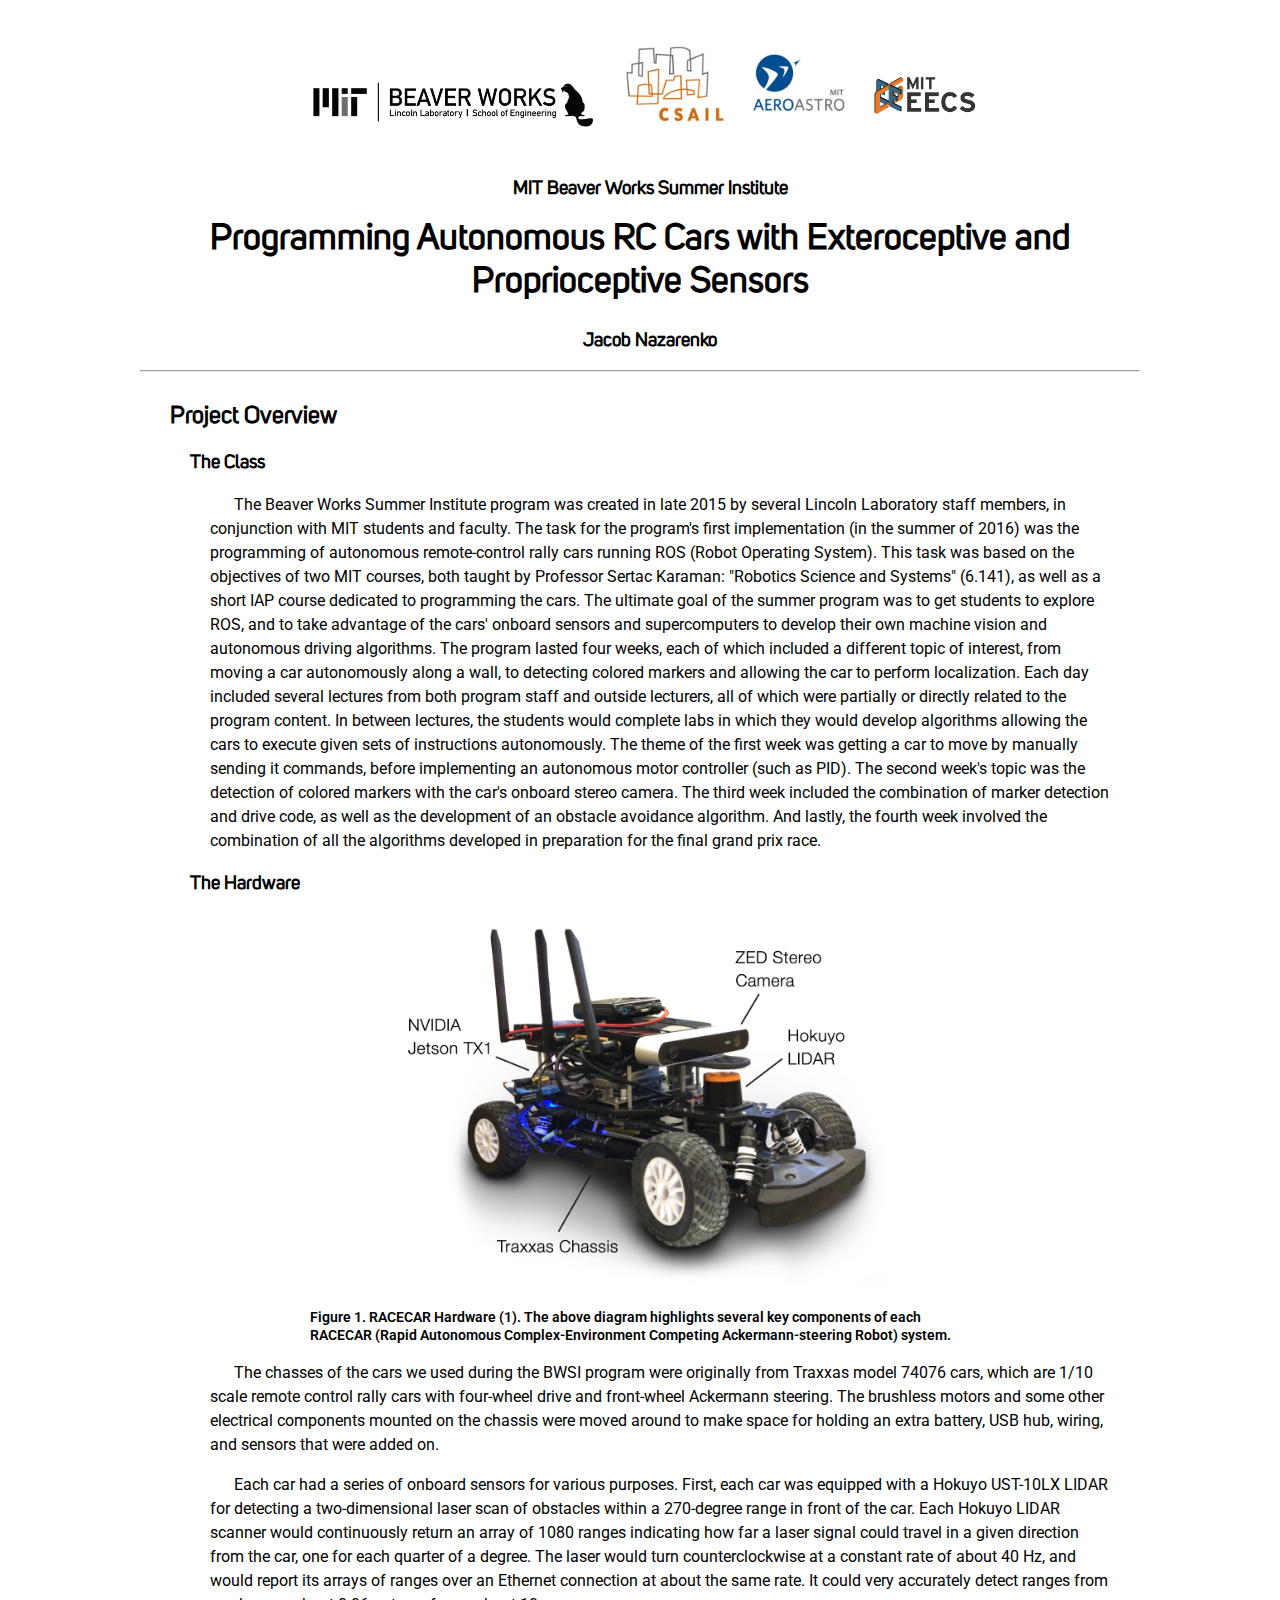
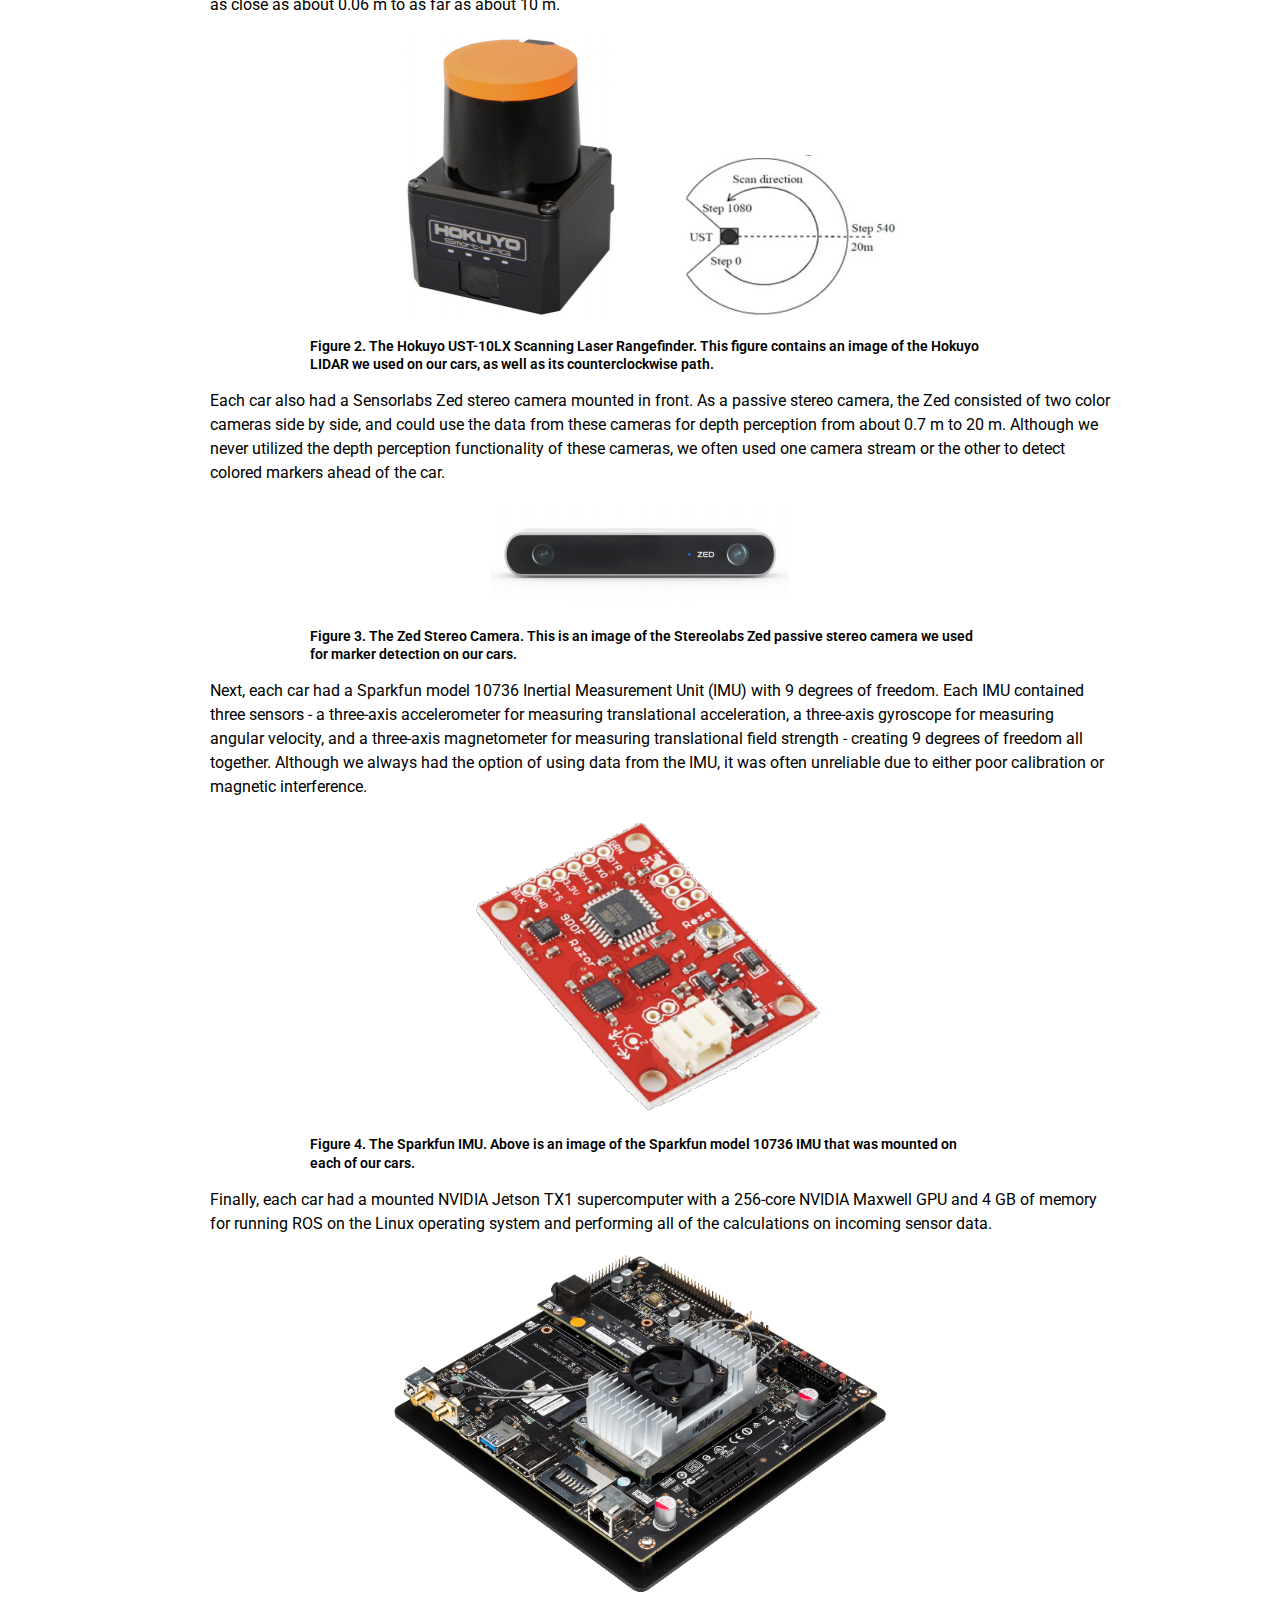
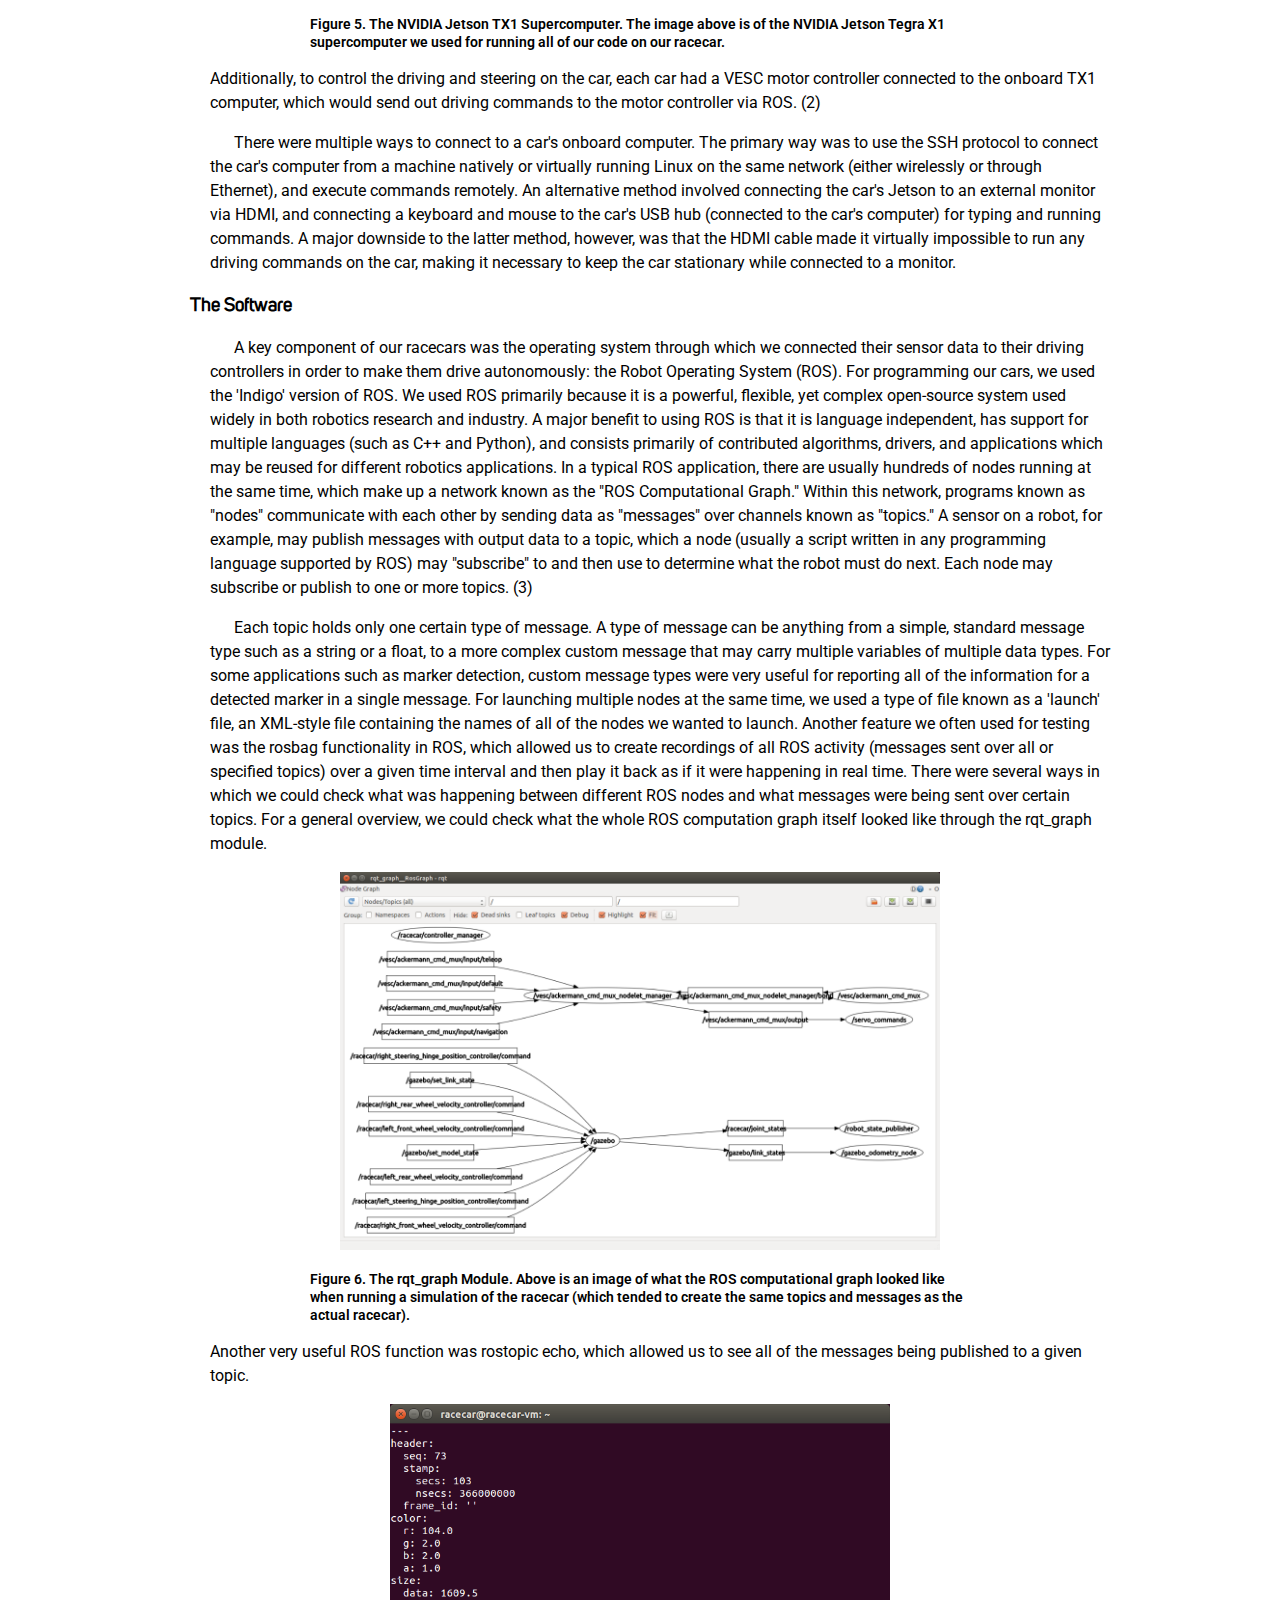
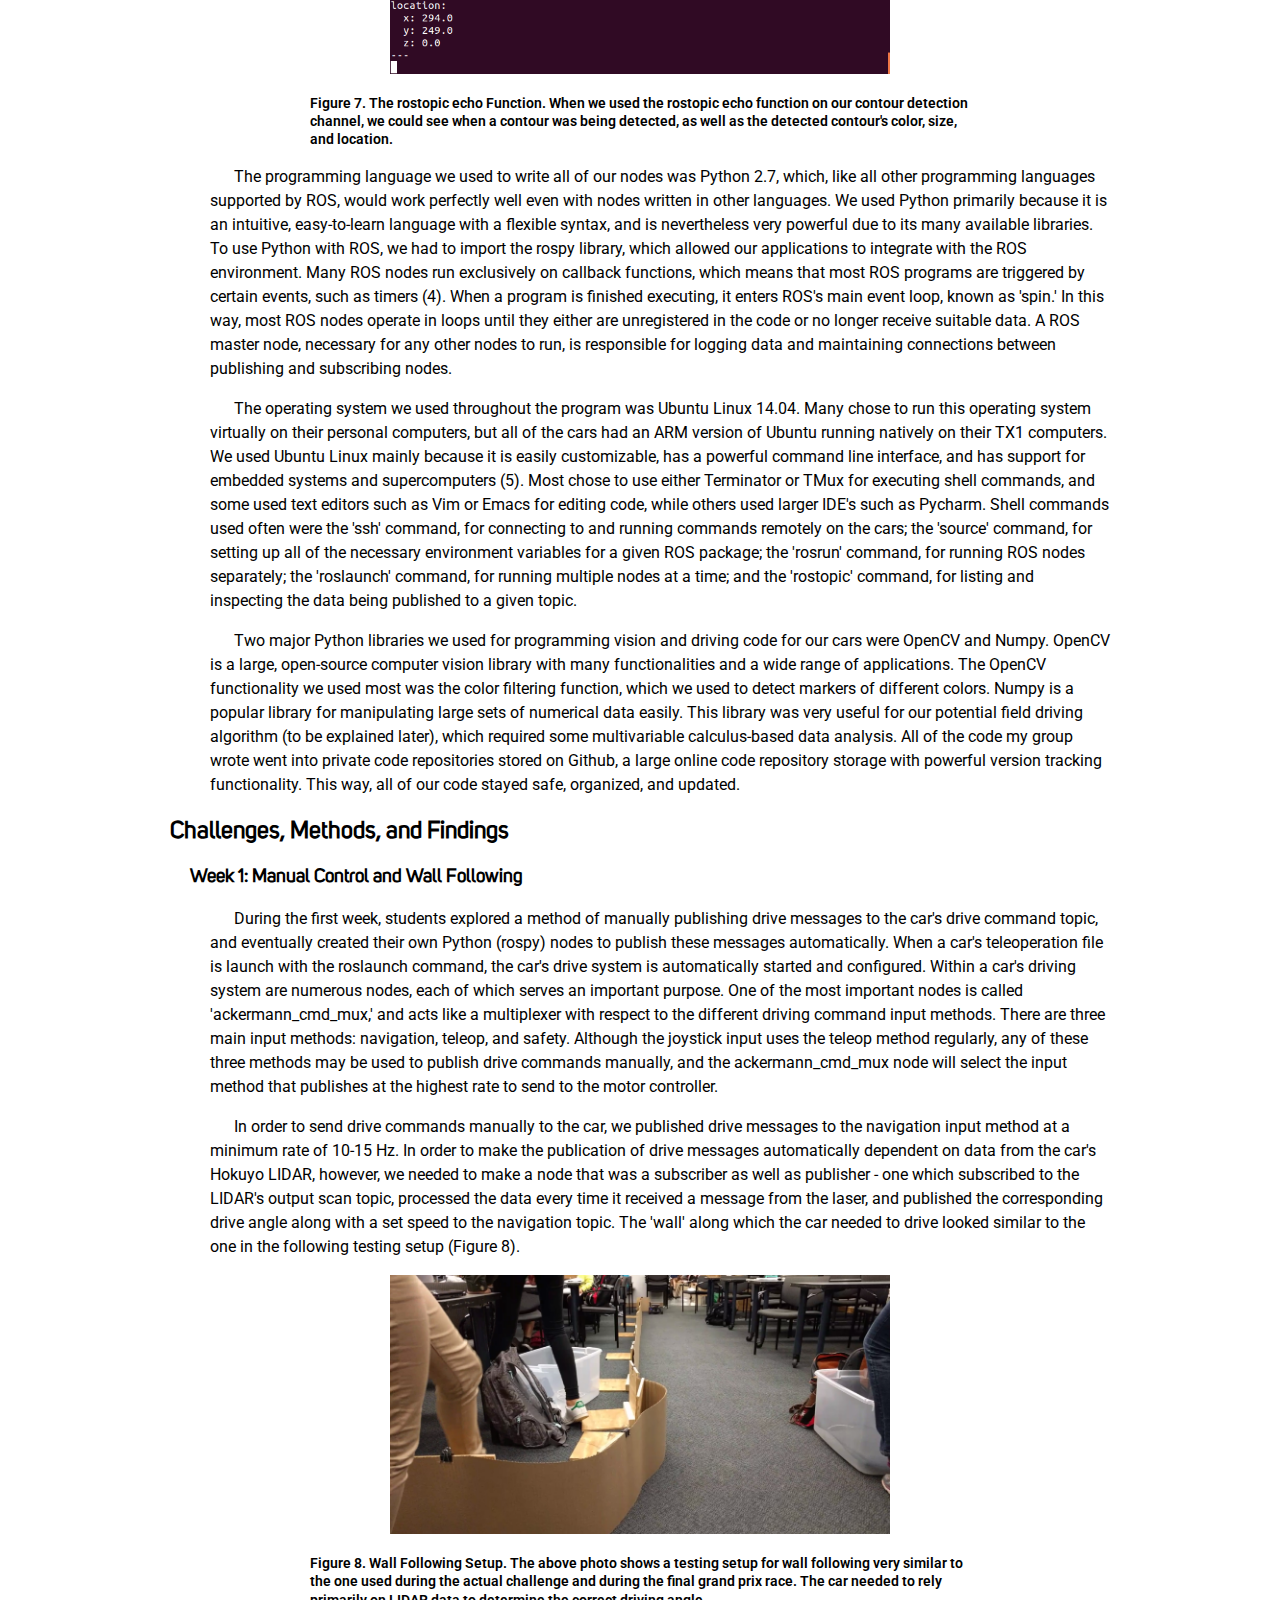
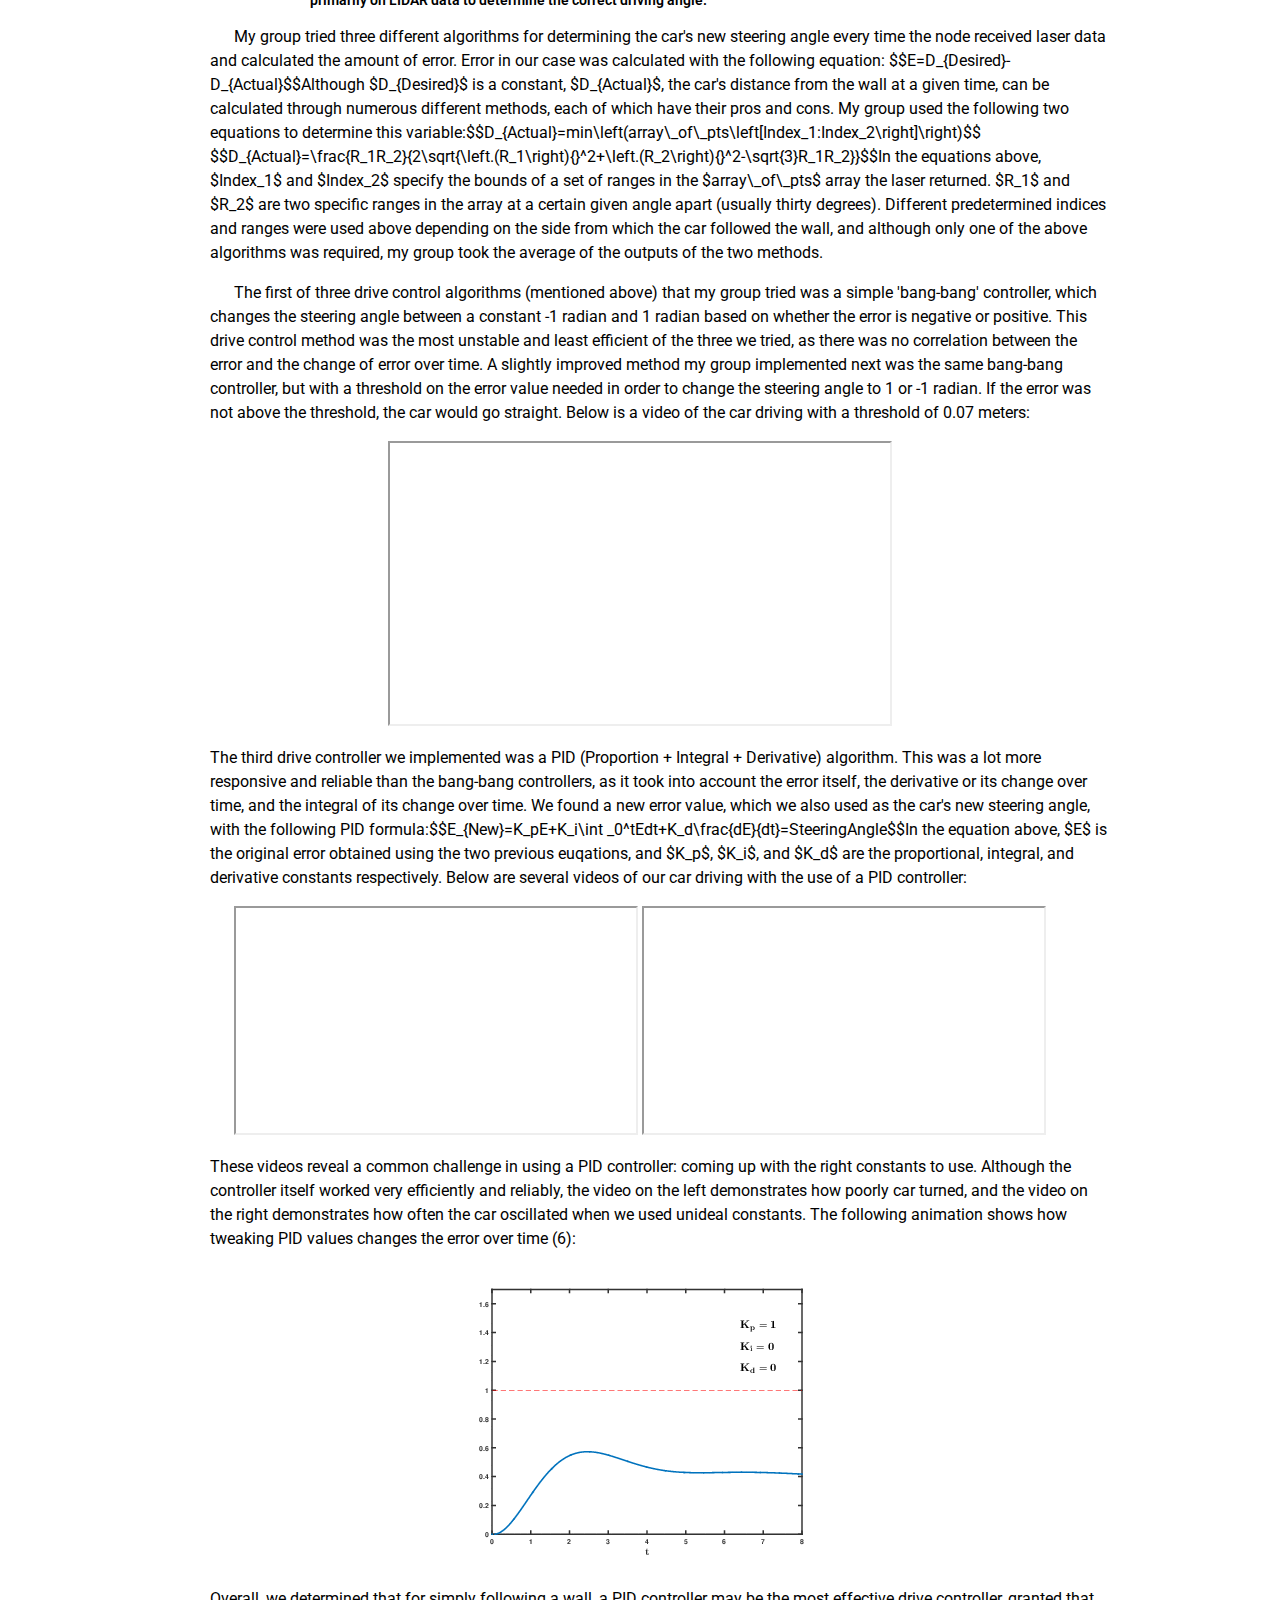
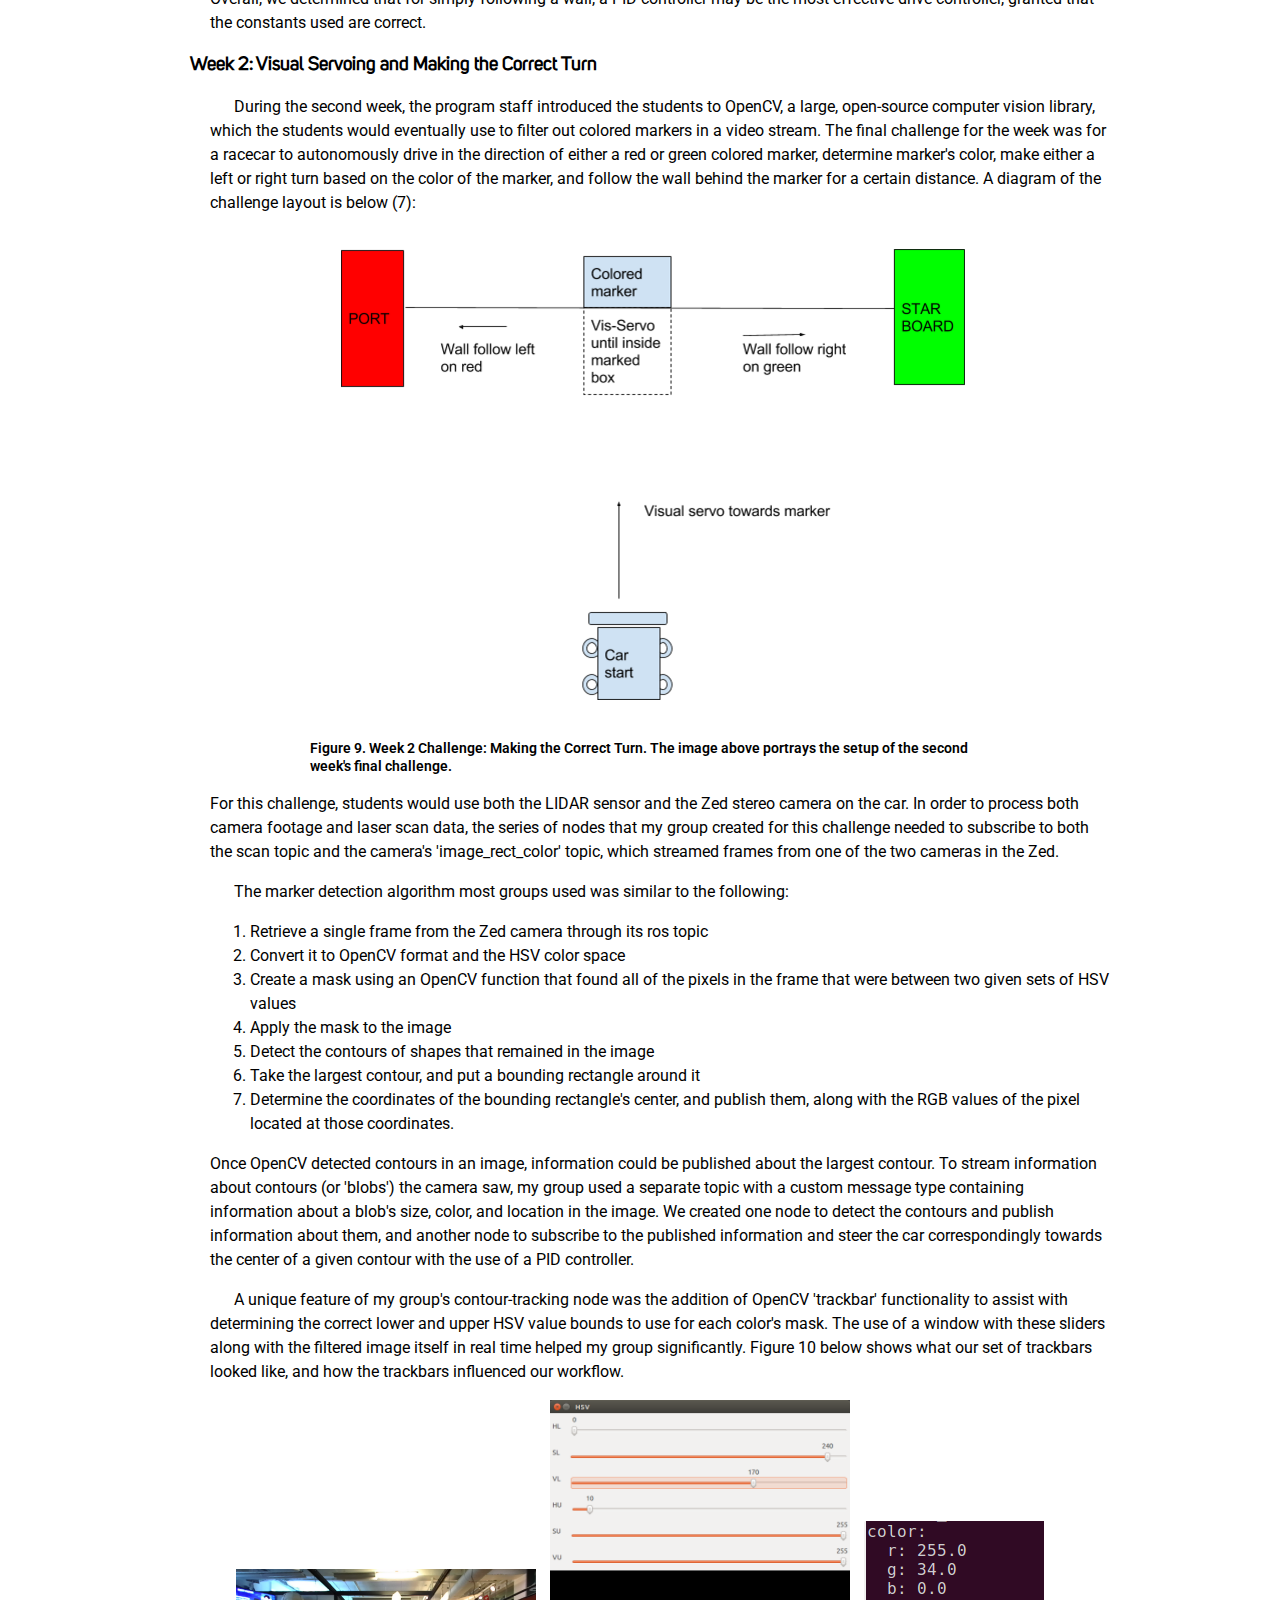
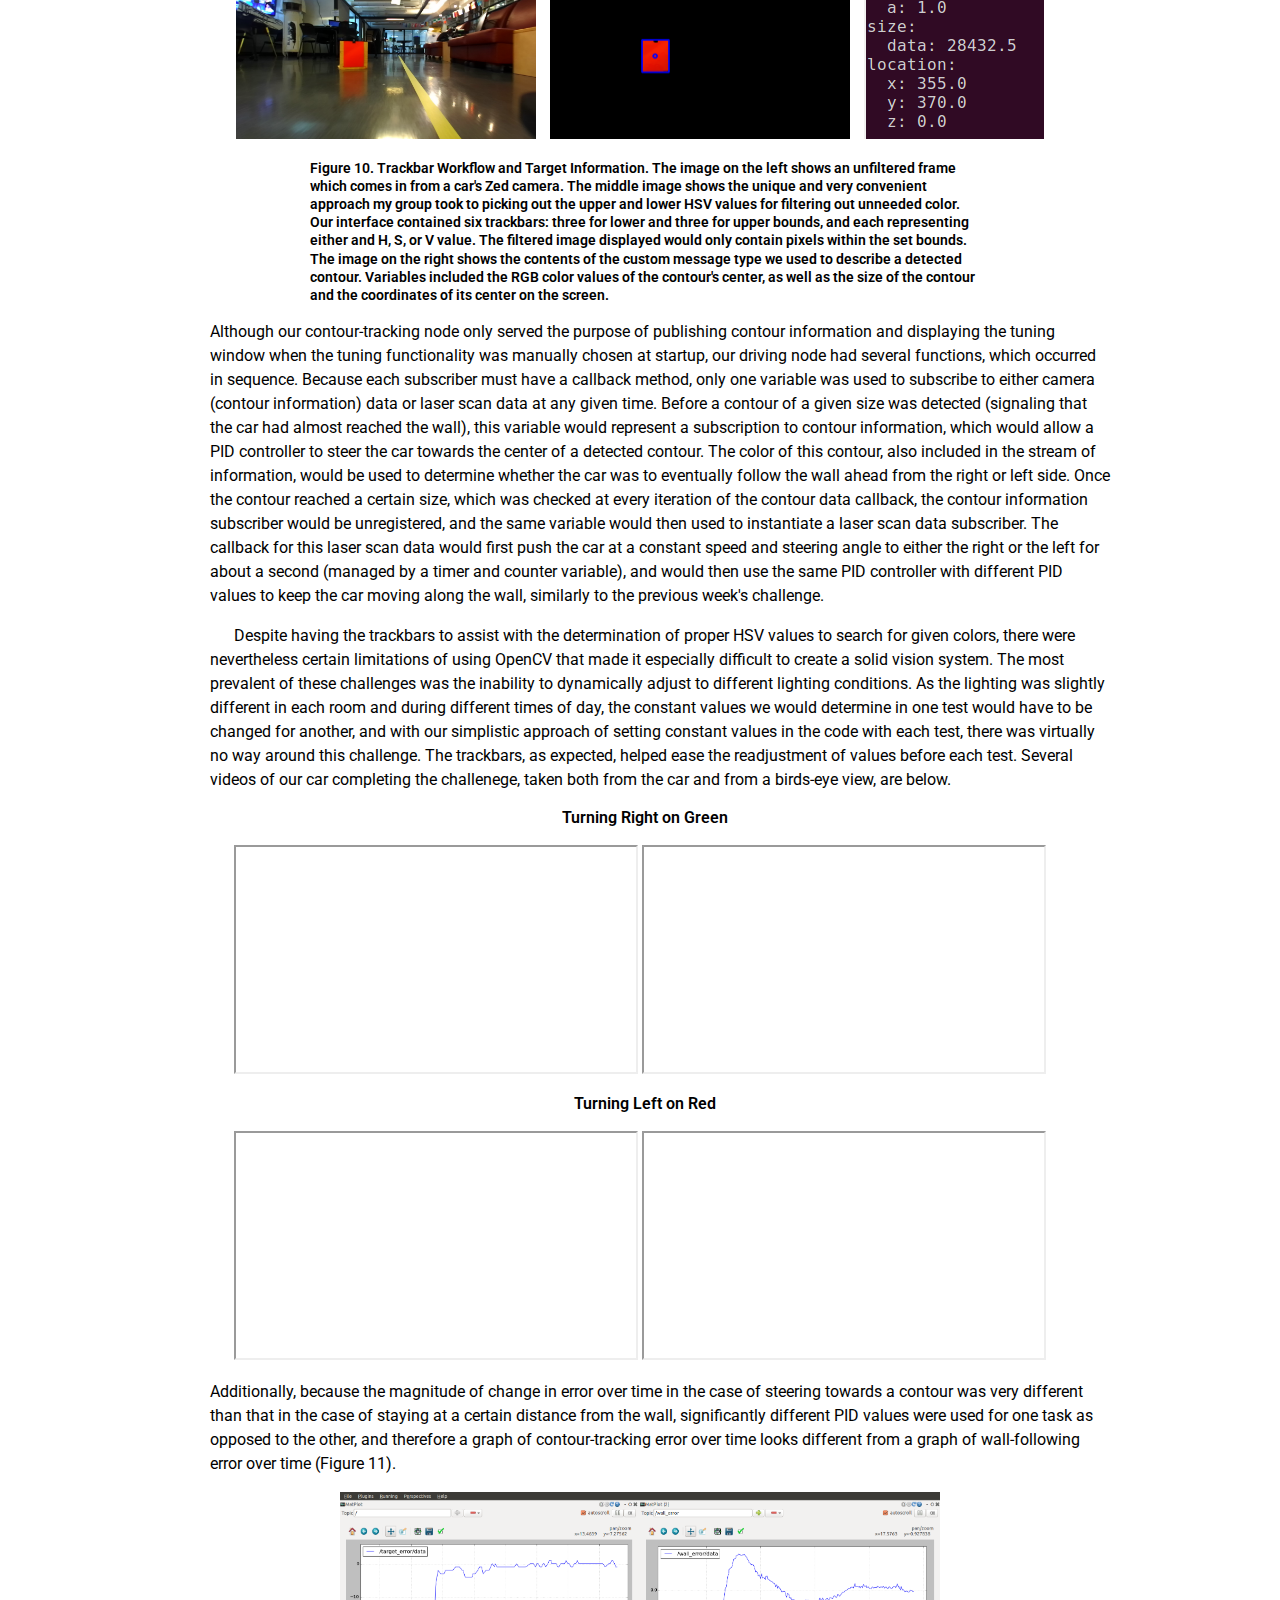
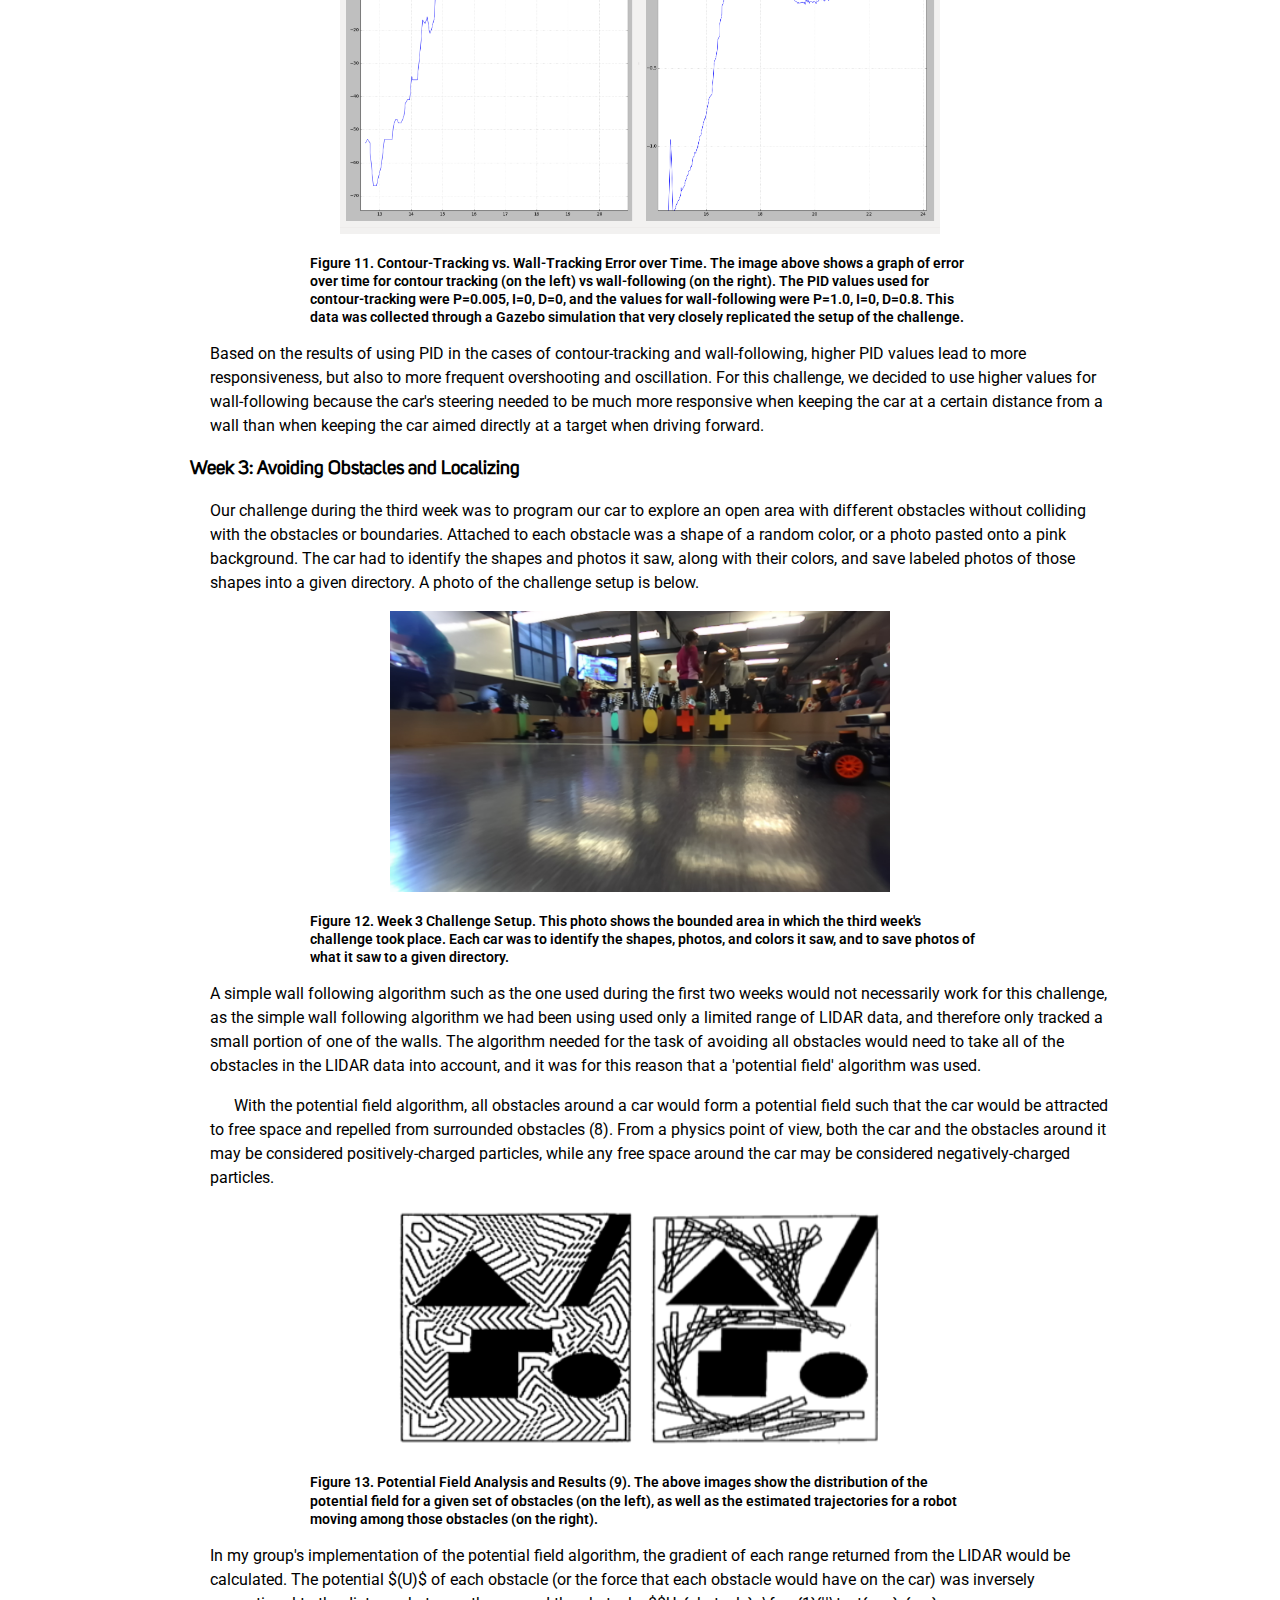
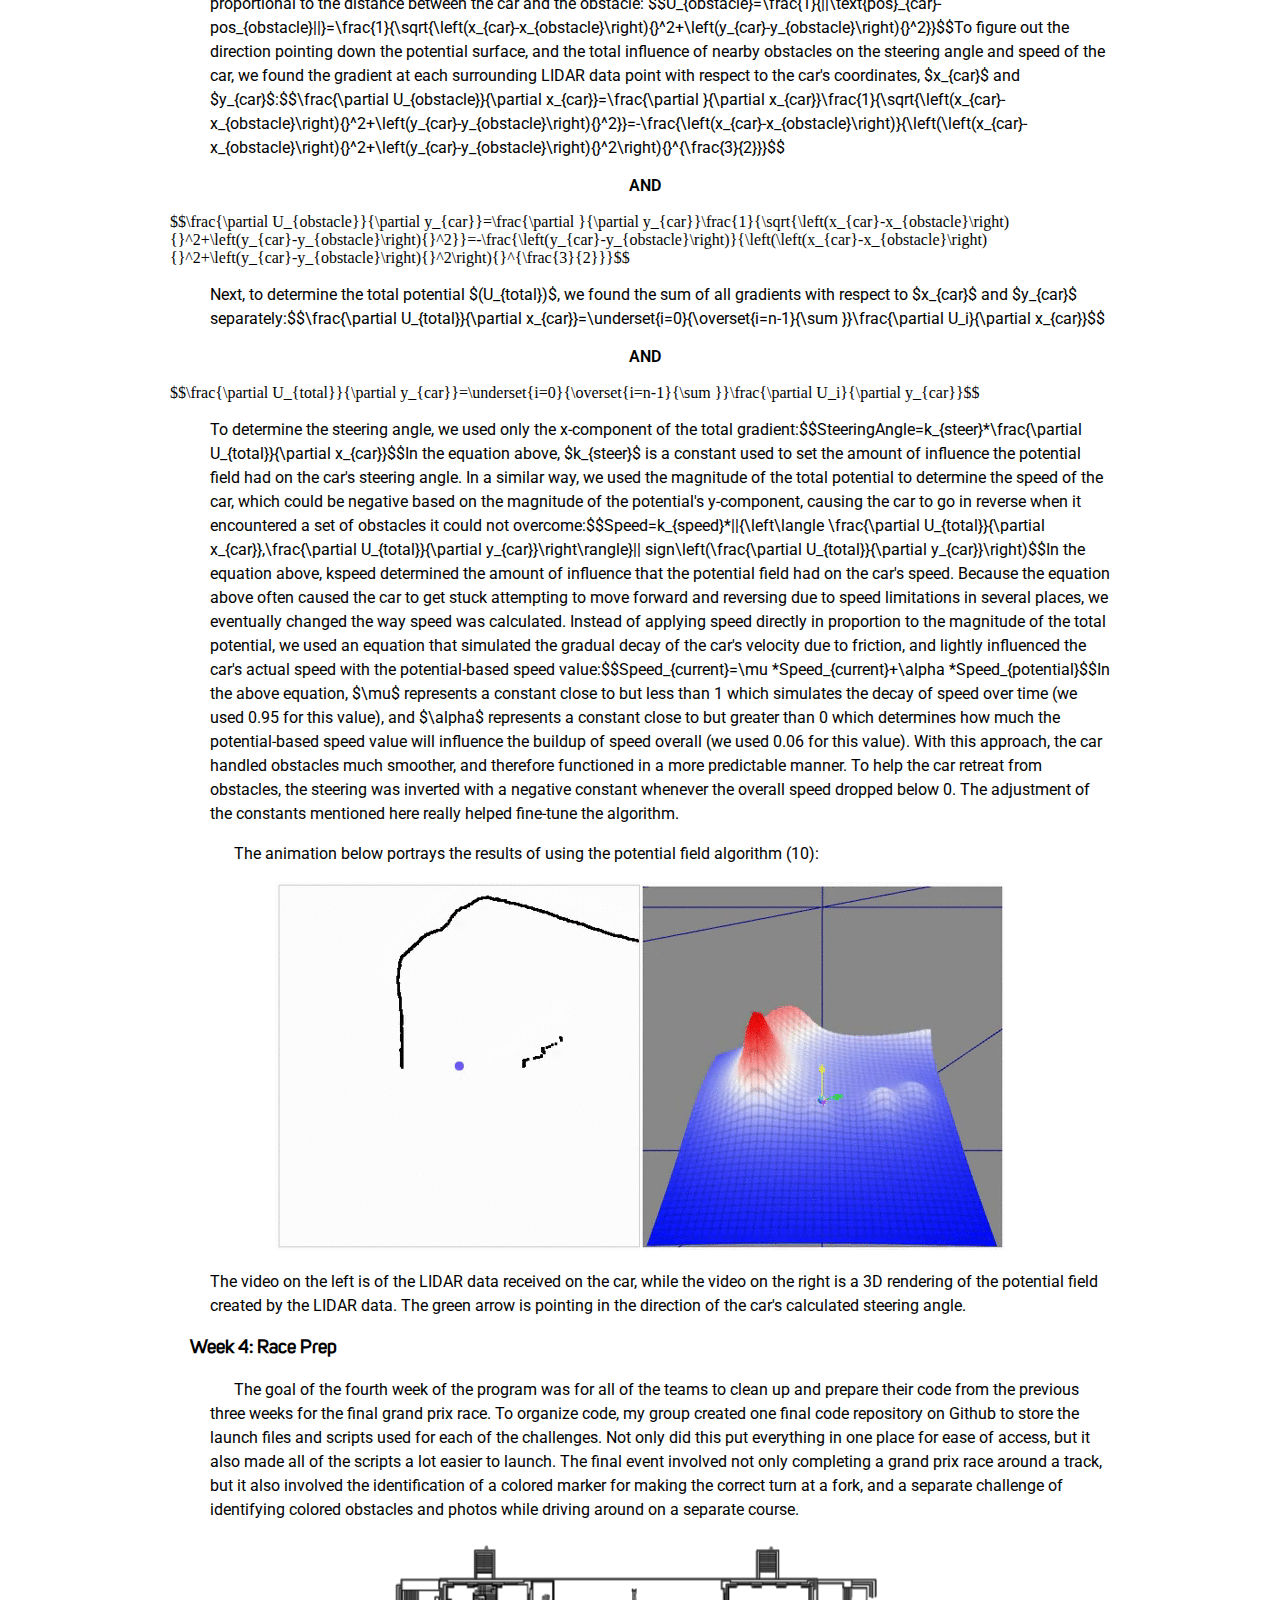
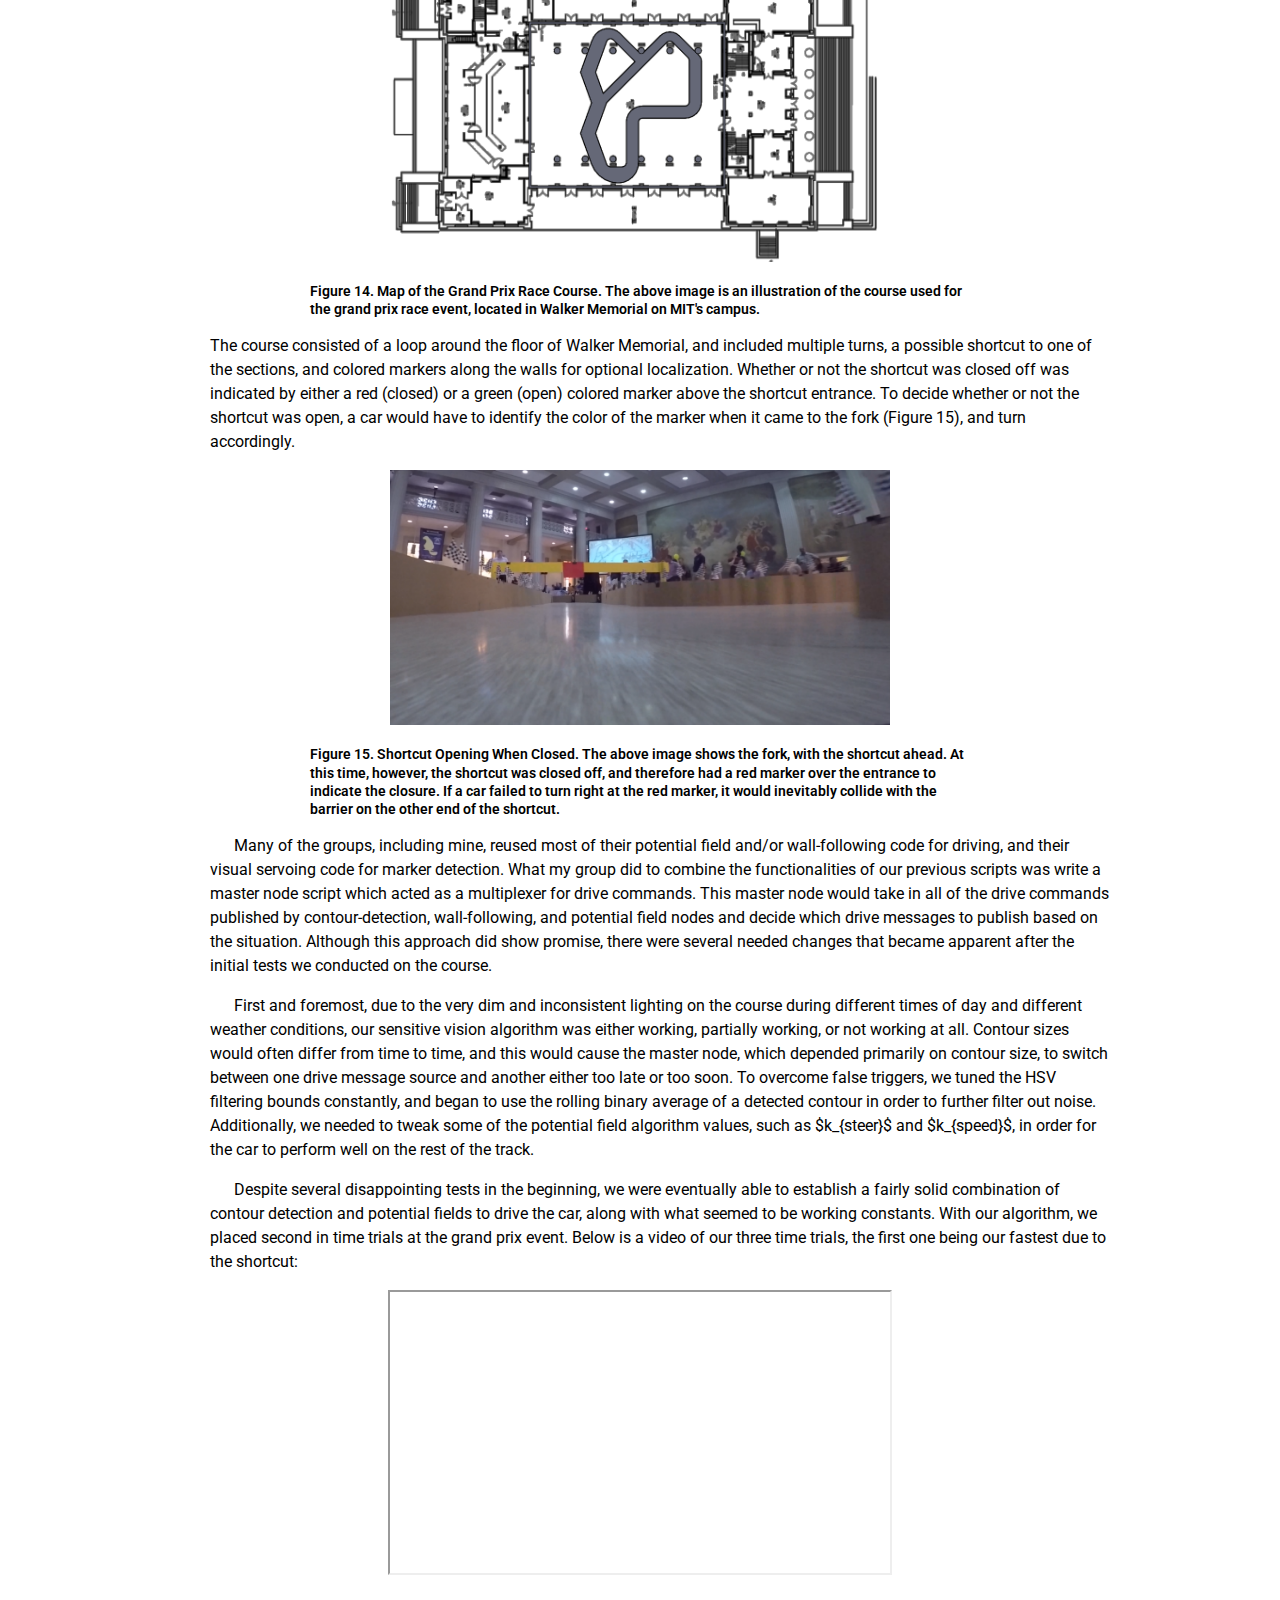
==== commit 819d230a: "Fixed equation" ====
--- a/index.html
+++ b/index.html
@@ -200,7 +200,7 @@
 <figure>
 <iframe src="https://drive.google.com/a/bu.edu/file/d/0B3BmeIJleAeeQU1Yb1ZVWVJEQlk/preview" width="500" height="281"></iframe>
 </figure>
-<p>The third drive controller we implemented was a PID (Proportion + Integral + Derivative) algorithm. This was a lot more responsive and reliable than the bang-bang controllers, as it took into account the error itself, the derivative or its change over time, and the integral of its change over time. We found a new error value, which we also used as the car's new steering angle, with the following PID formula:$$E_{New}=K_pE+K_i\int _0^tEdt+K_d\frac{dE}{dt}=Steeringangle$$In the equation above, $E$ is the original error obtained using the two previous euqations, and $K_p$, $K_i$, and $K_d$ are the proportional, integral, and derivative constants respectively. Below are several videos of our car driving with the use of a PID controller: 
+<p>The third drive controller we implemented was a PID (Proportion + Integral + Derivative) algorithm. This was a lot more responsive and reliable than the bang-bang controllers, as it took into account the error itself, the derivative or its change over time, and the integral of its change over time. We found a new error value, which we also used as the car's new steering angle, with the following PID formula:$$E_{New}=K_pE+K_i\int _0^tEdt+K_d\frac{dE}{dt}=SteeringAngle$$In the equation above, $E$ is the original error obtained using the two previous euqations, and $K_p$, $K_i$, and $K_d$ are the proportional, integral, and derivative constants respectively. Below are several videos of our car driving with the use of a PID controller: 
 </p>
 <figure>
 <iframe src="https://drive.google.com/a/bu.edu/file/d/0B3BmeIJleAeecG1TNUNQN2RjVWc/preview" width="400" height="225"></iframe>
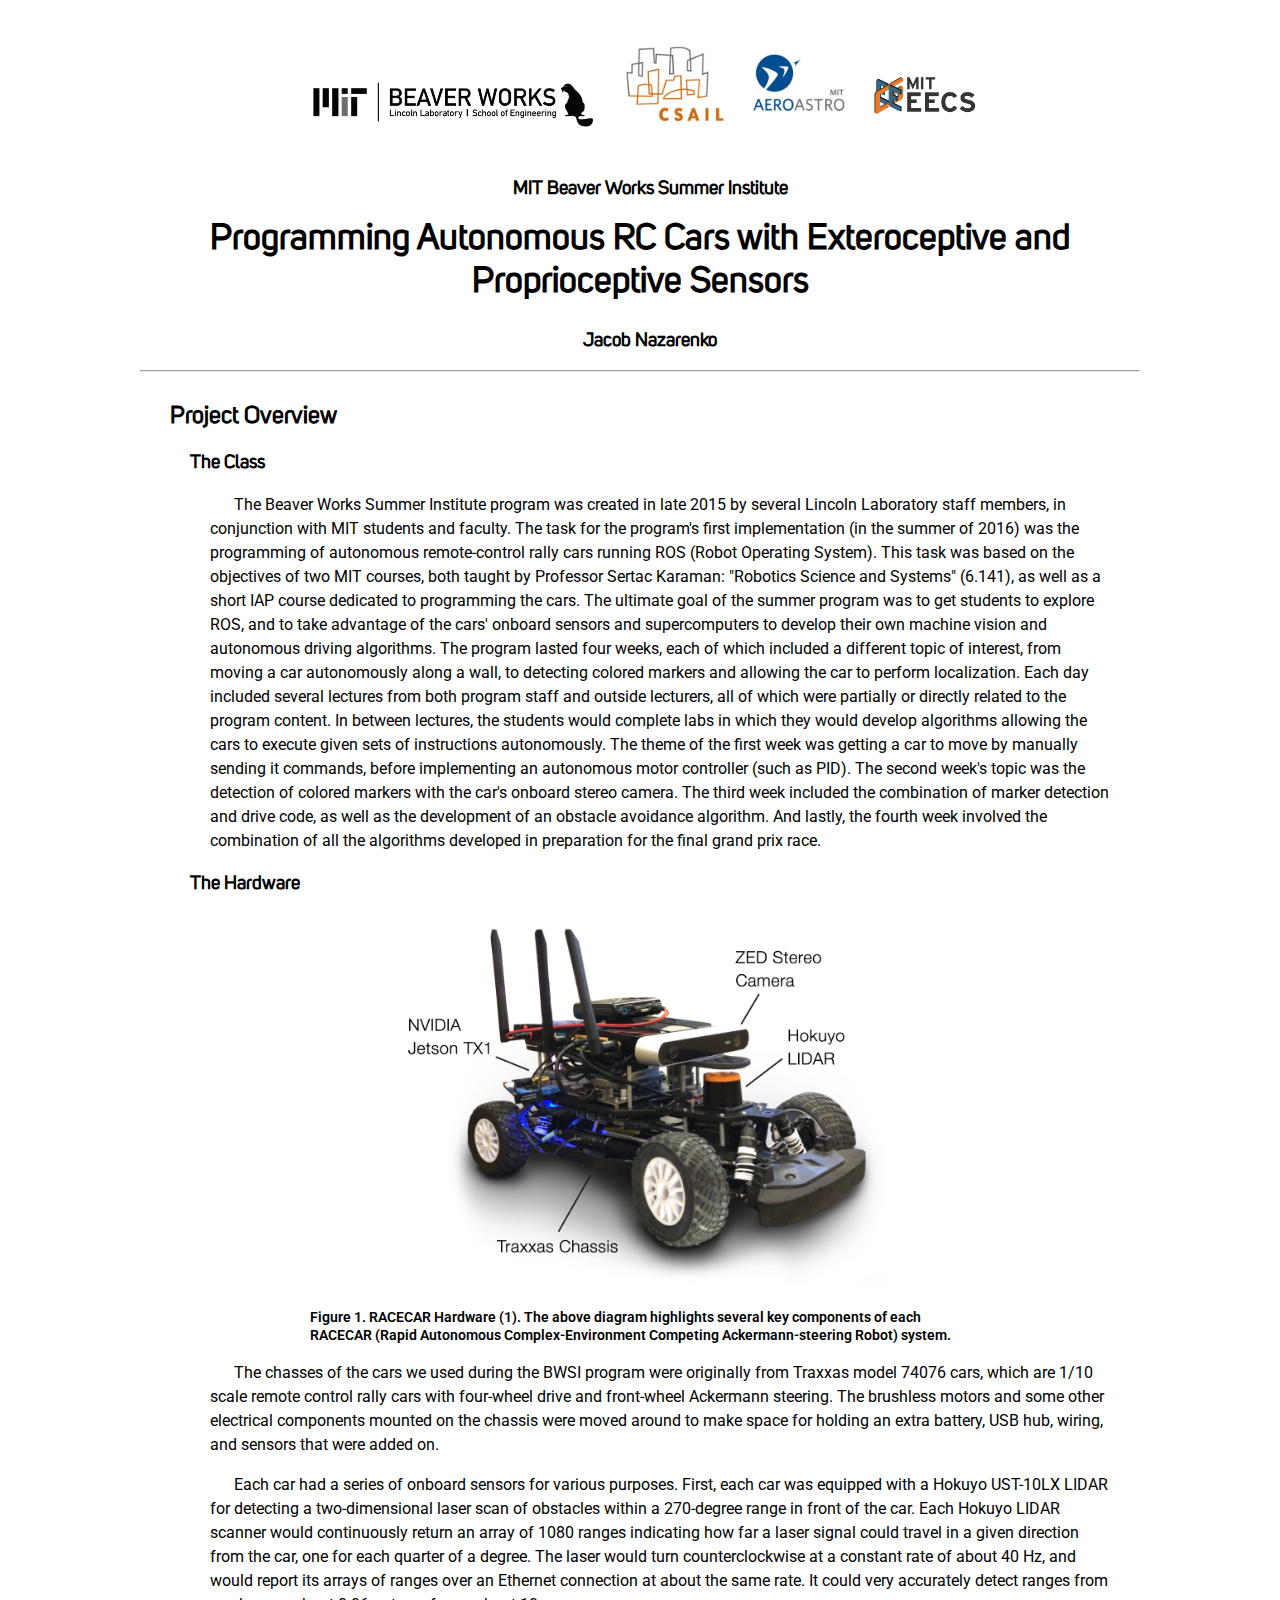
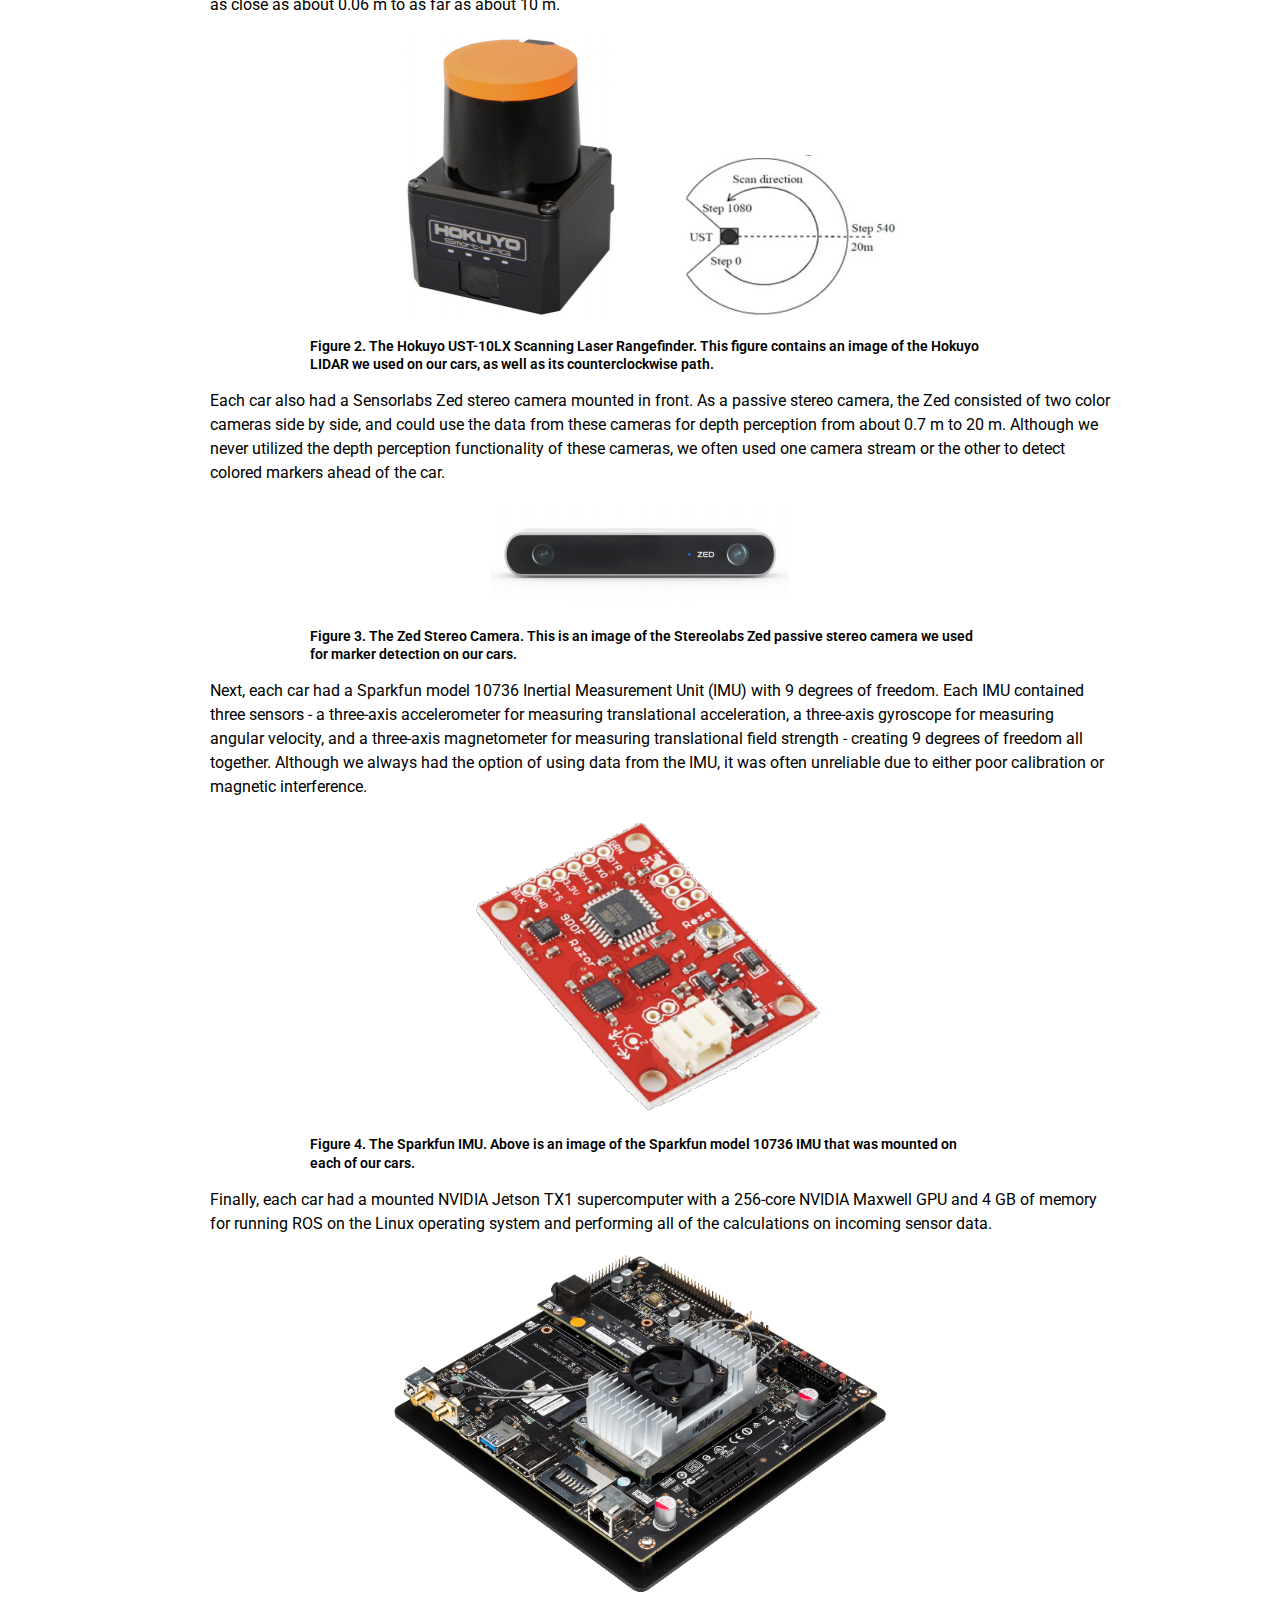
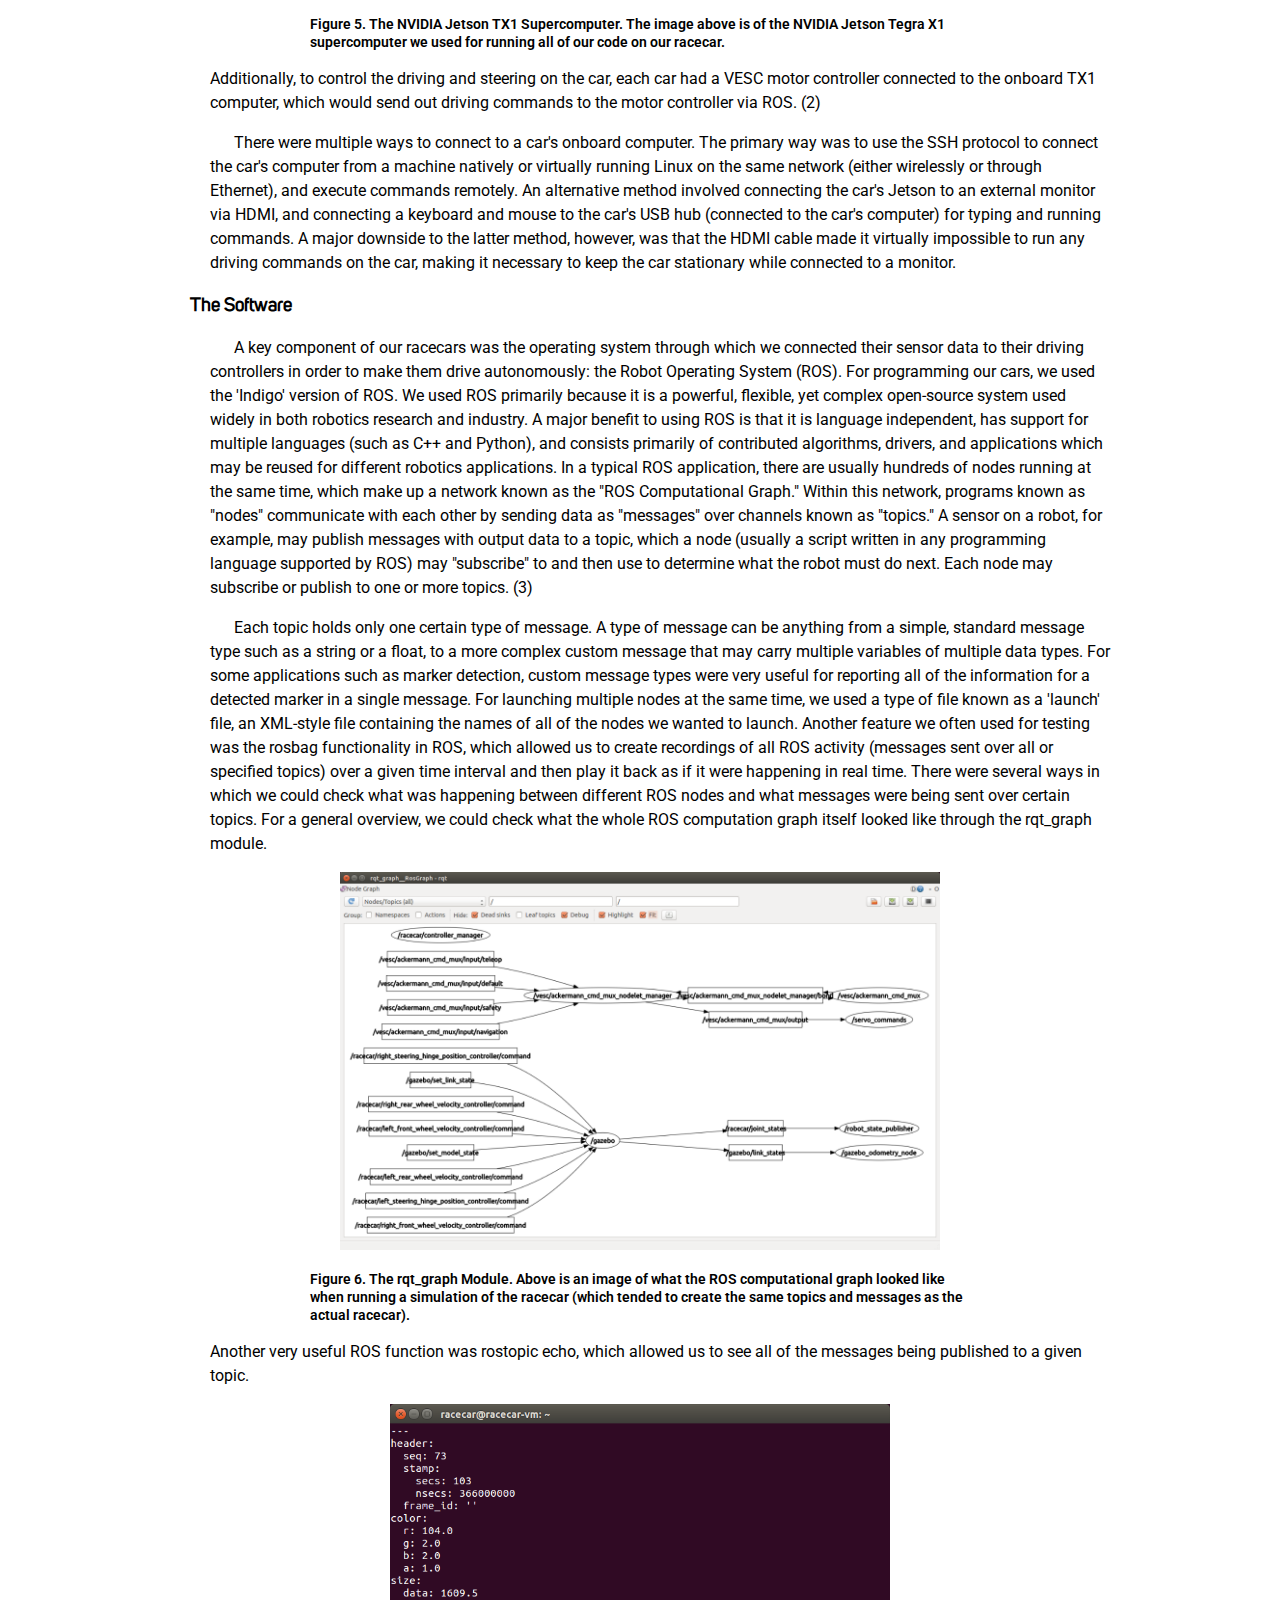
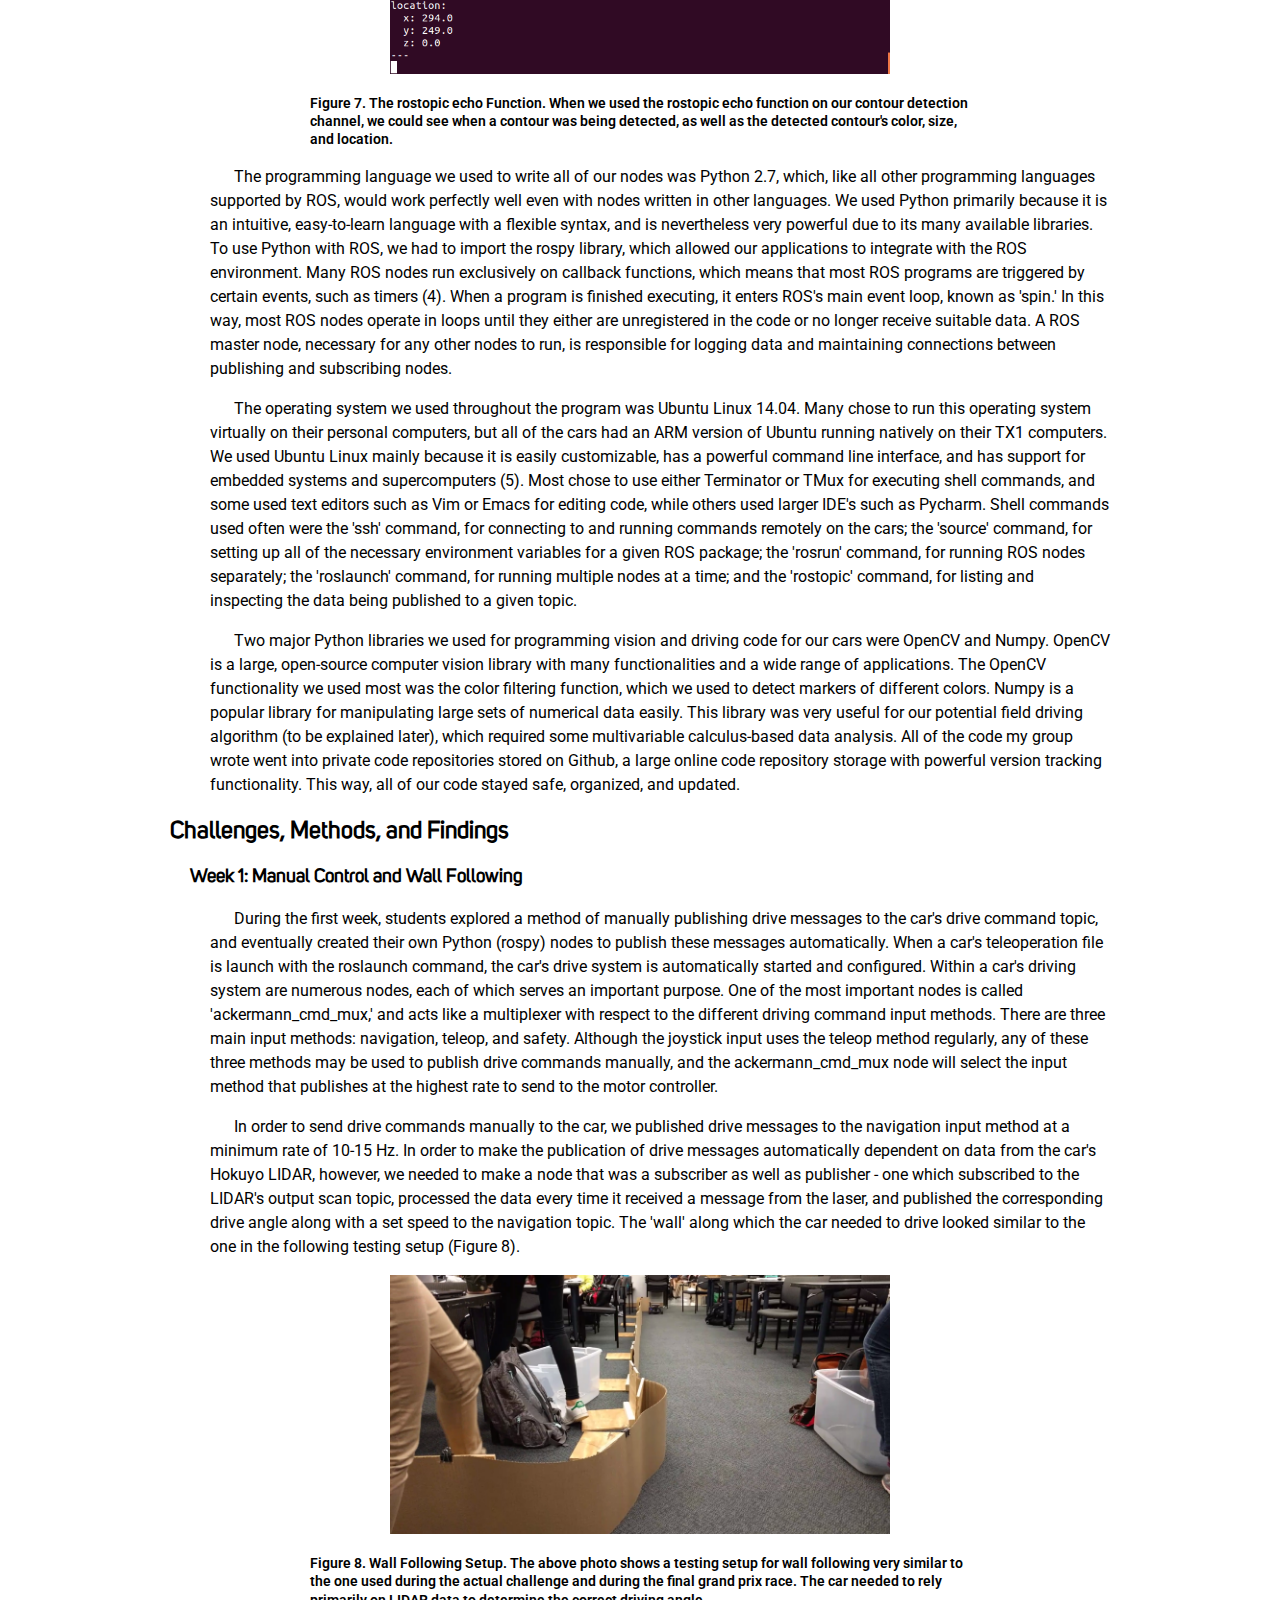
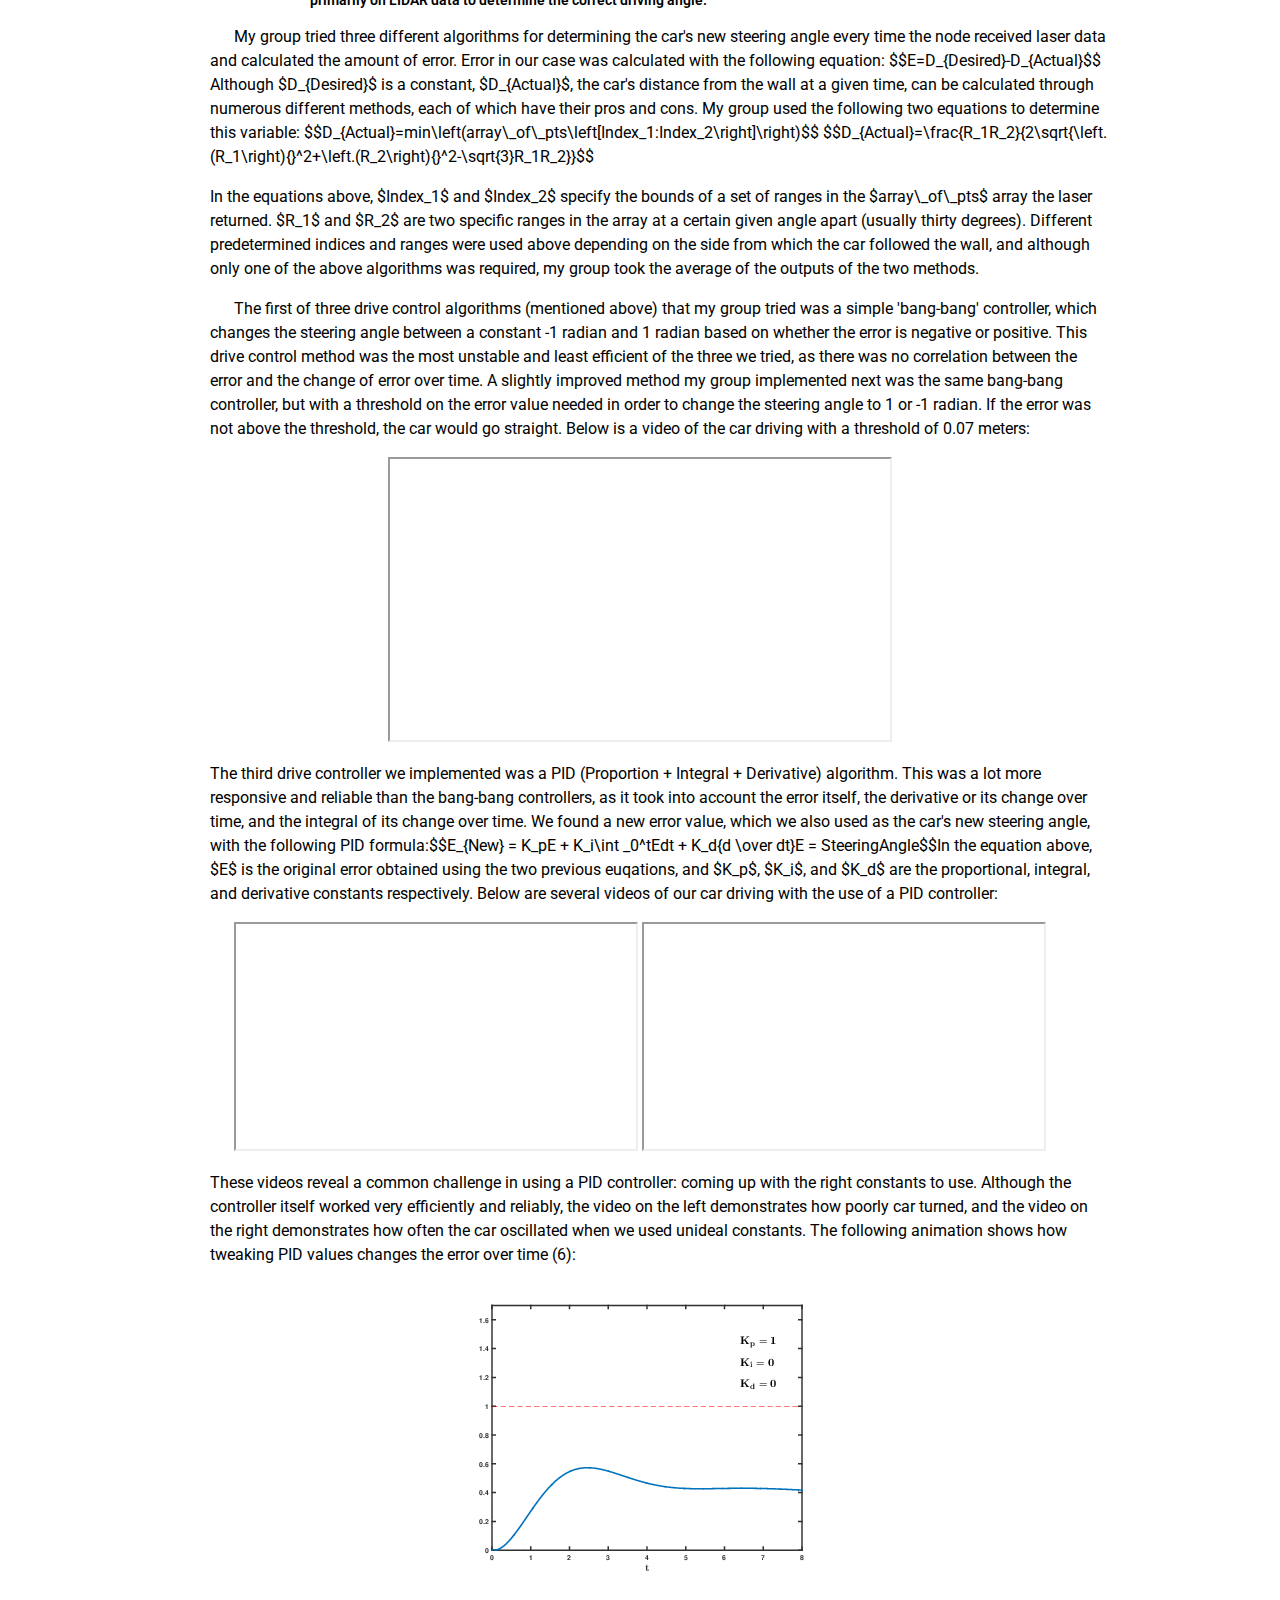
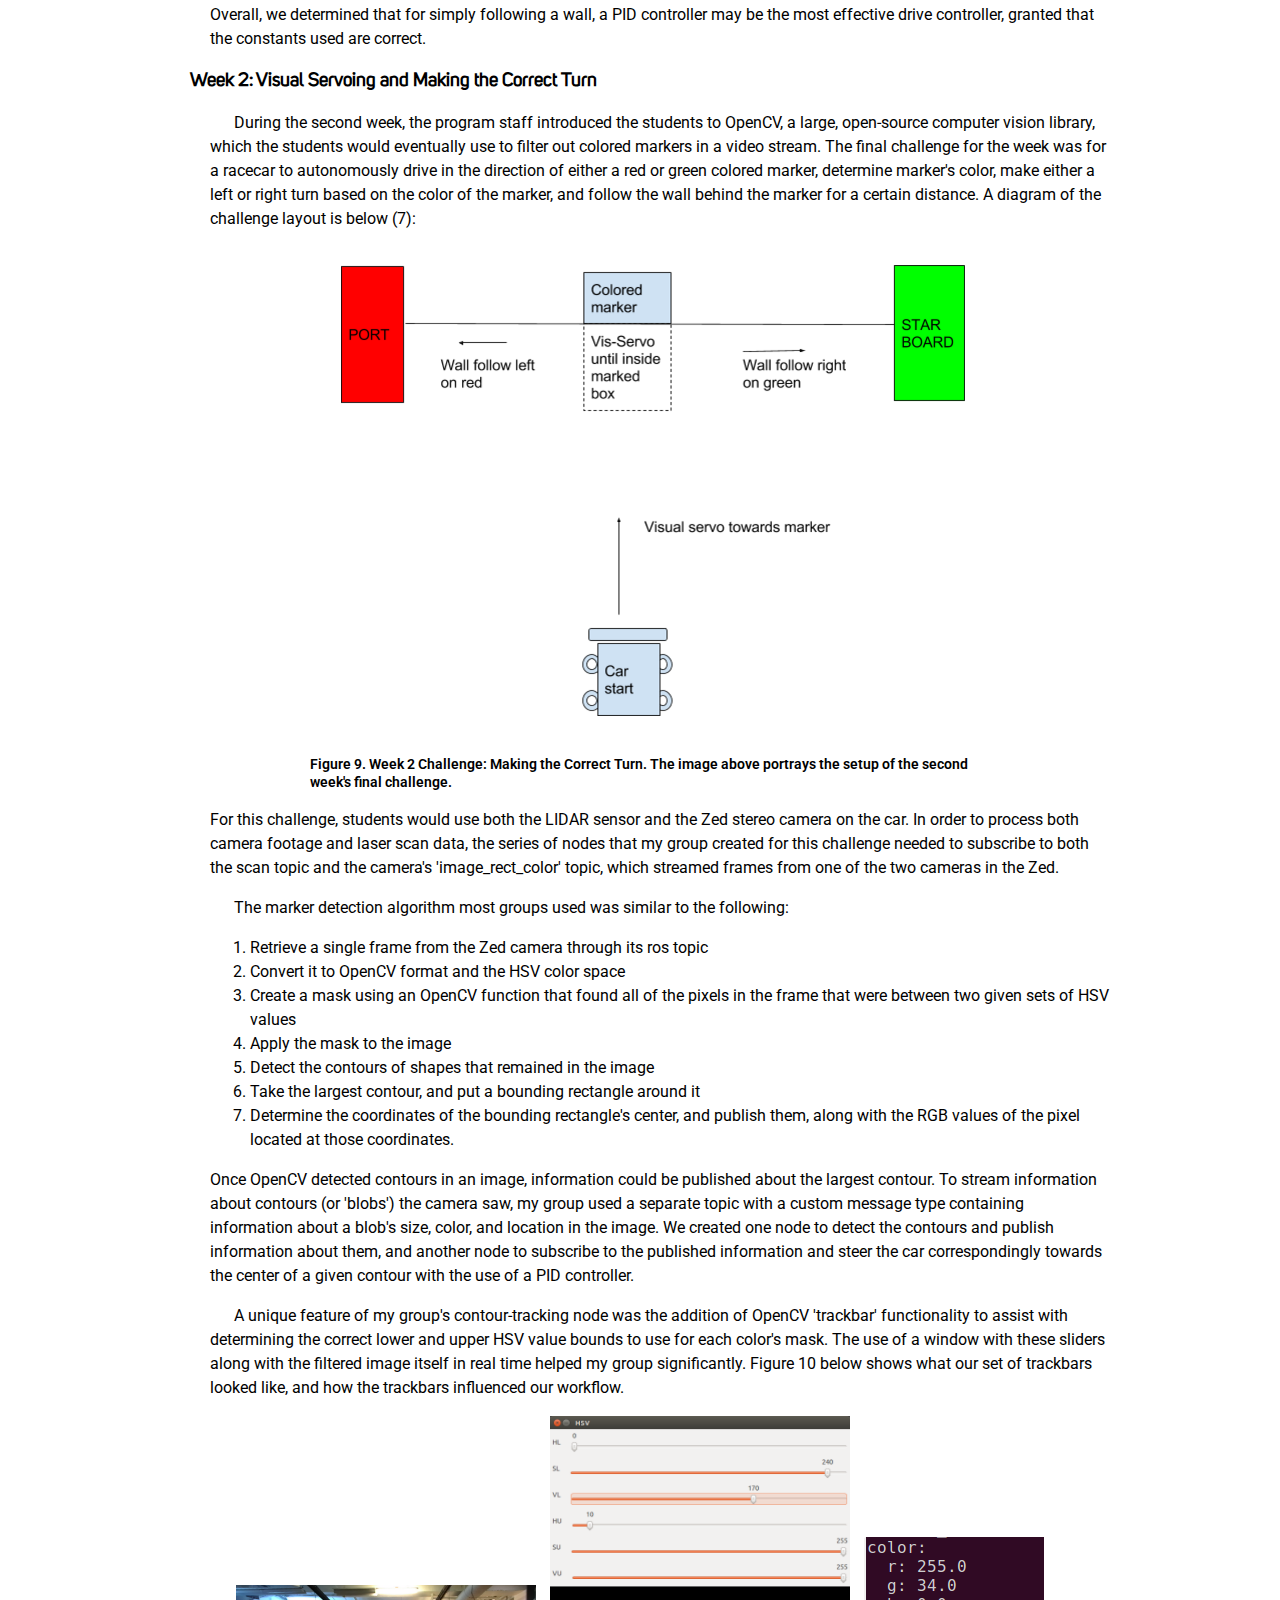
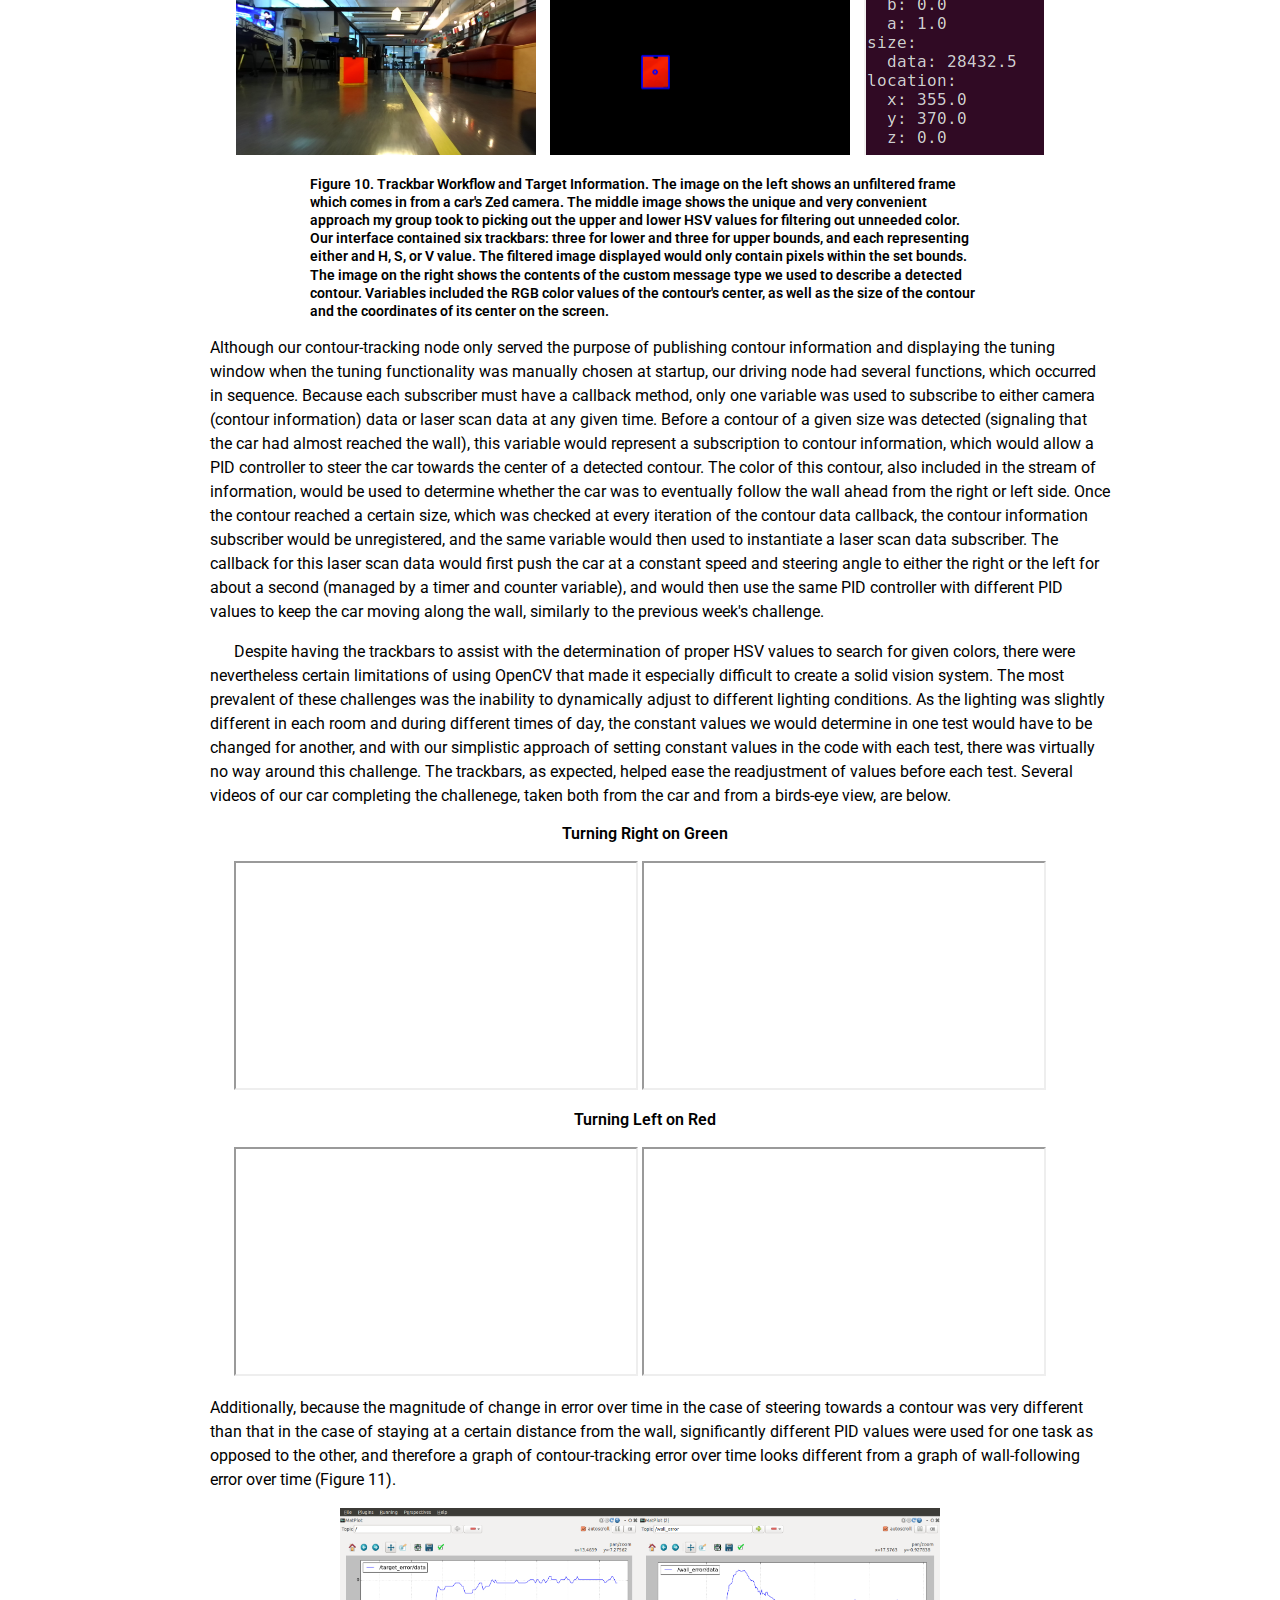
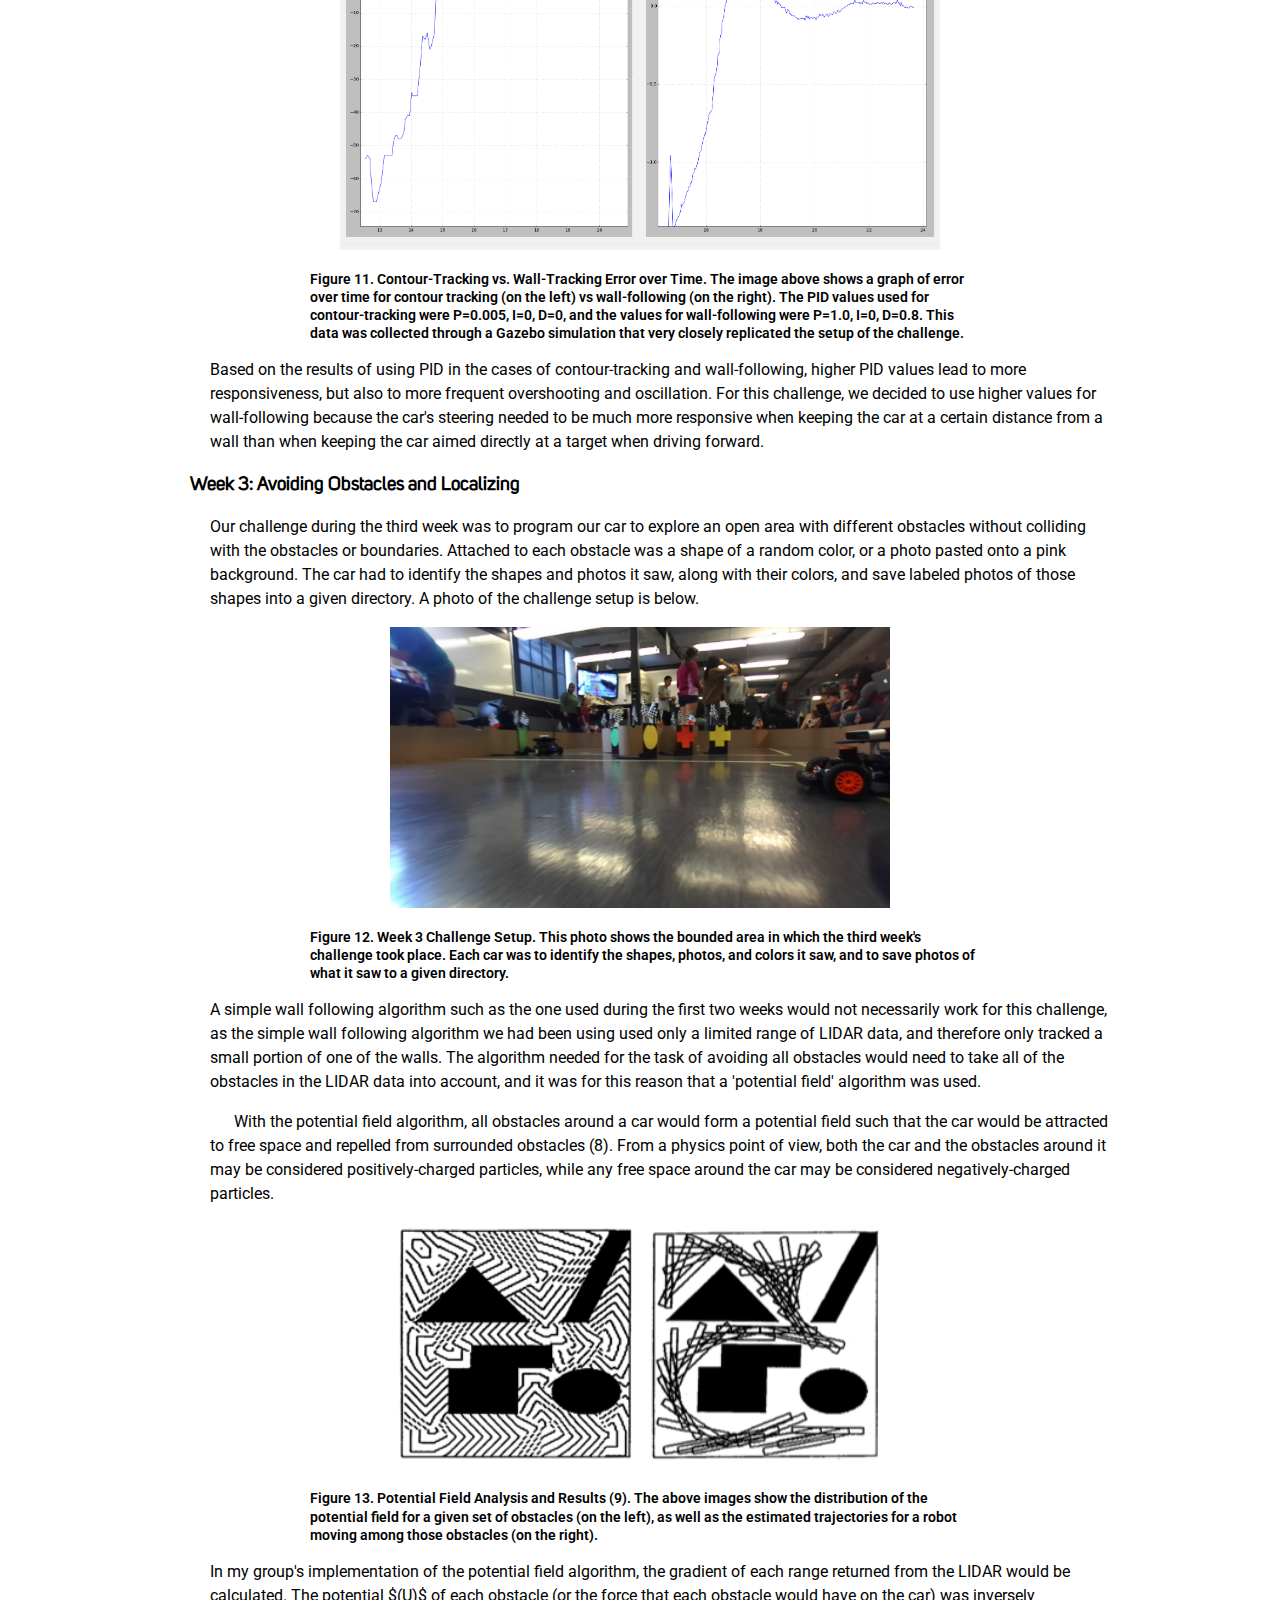
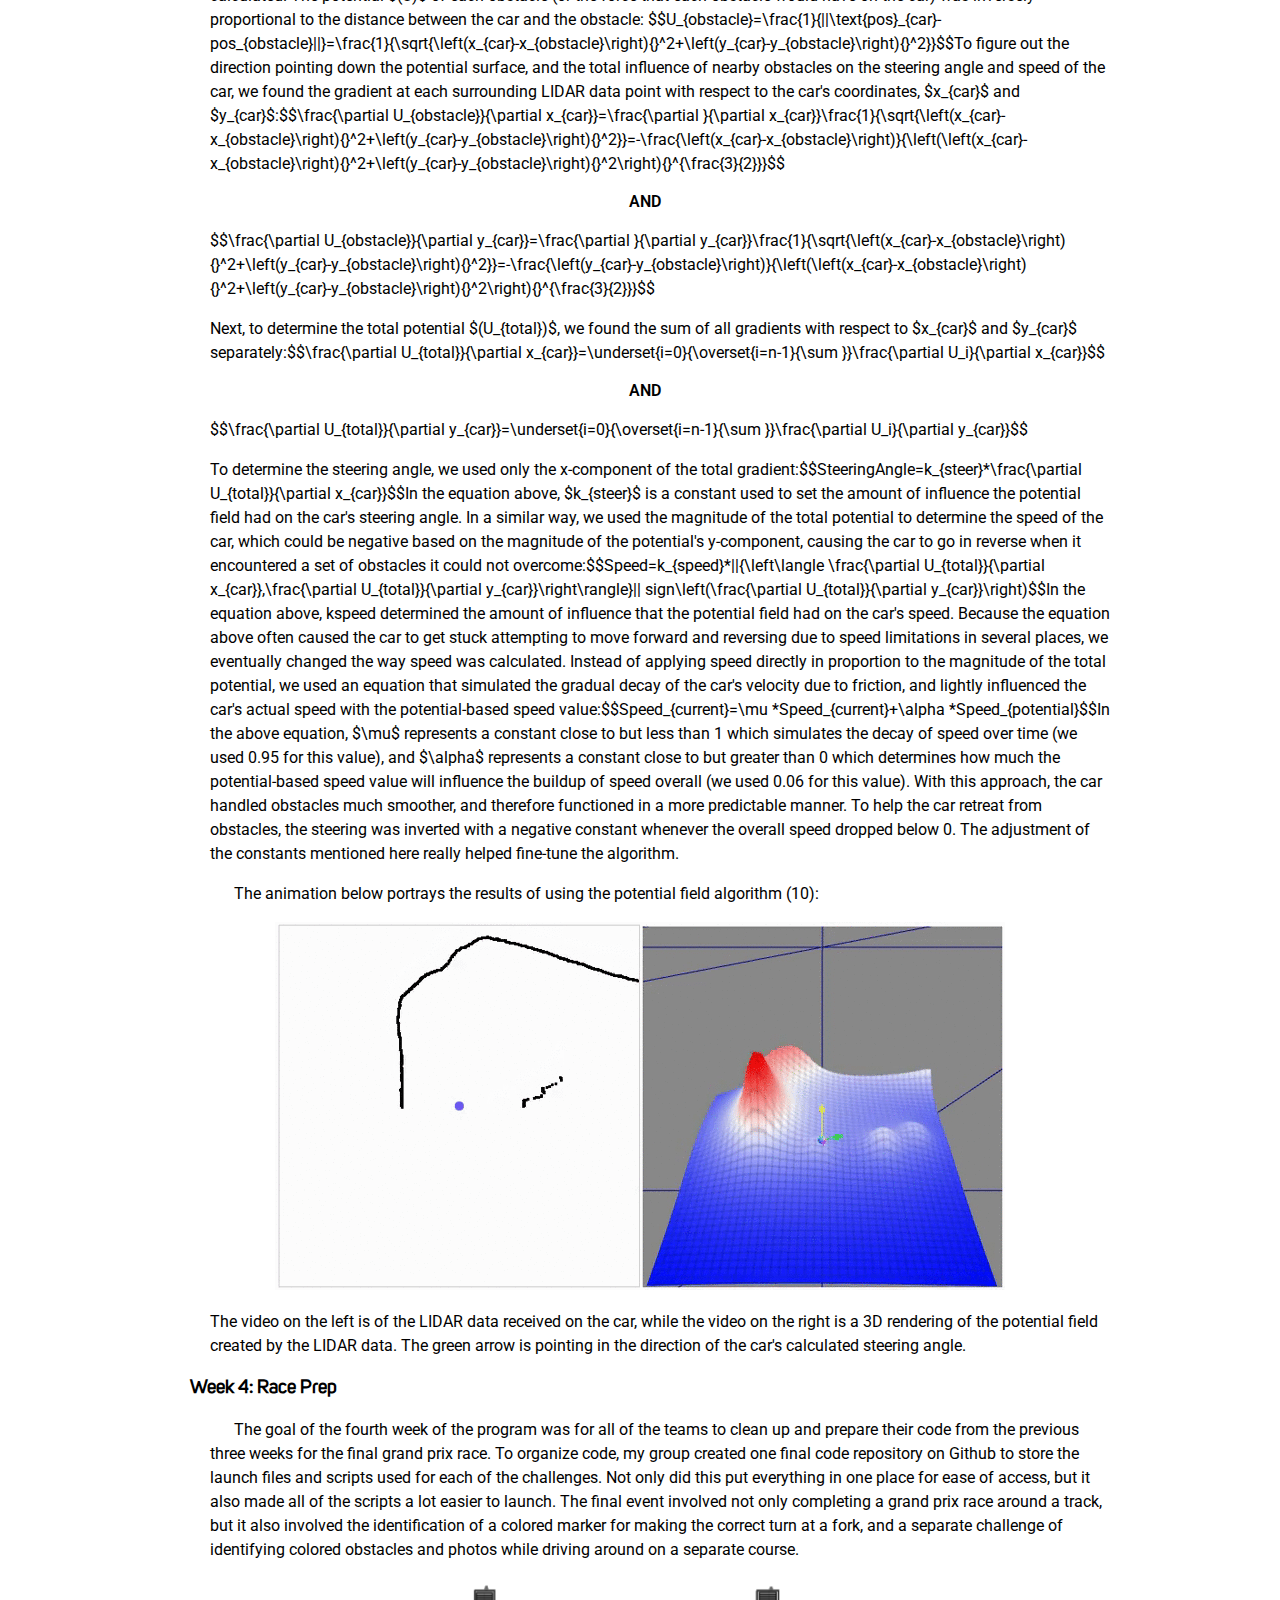
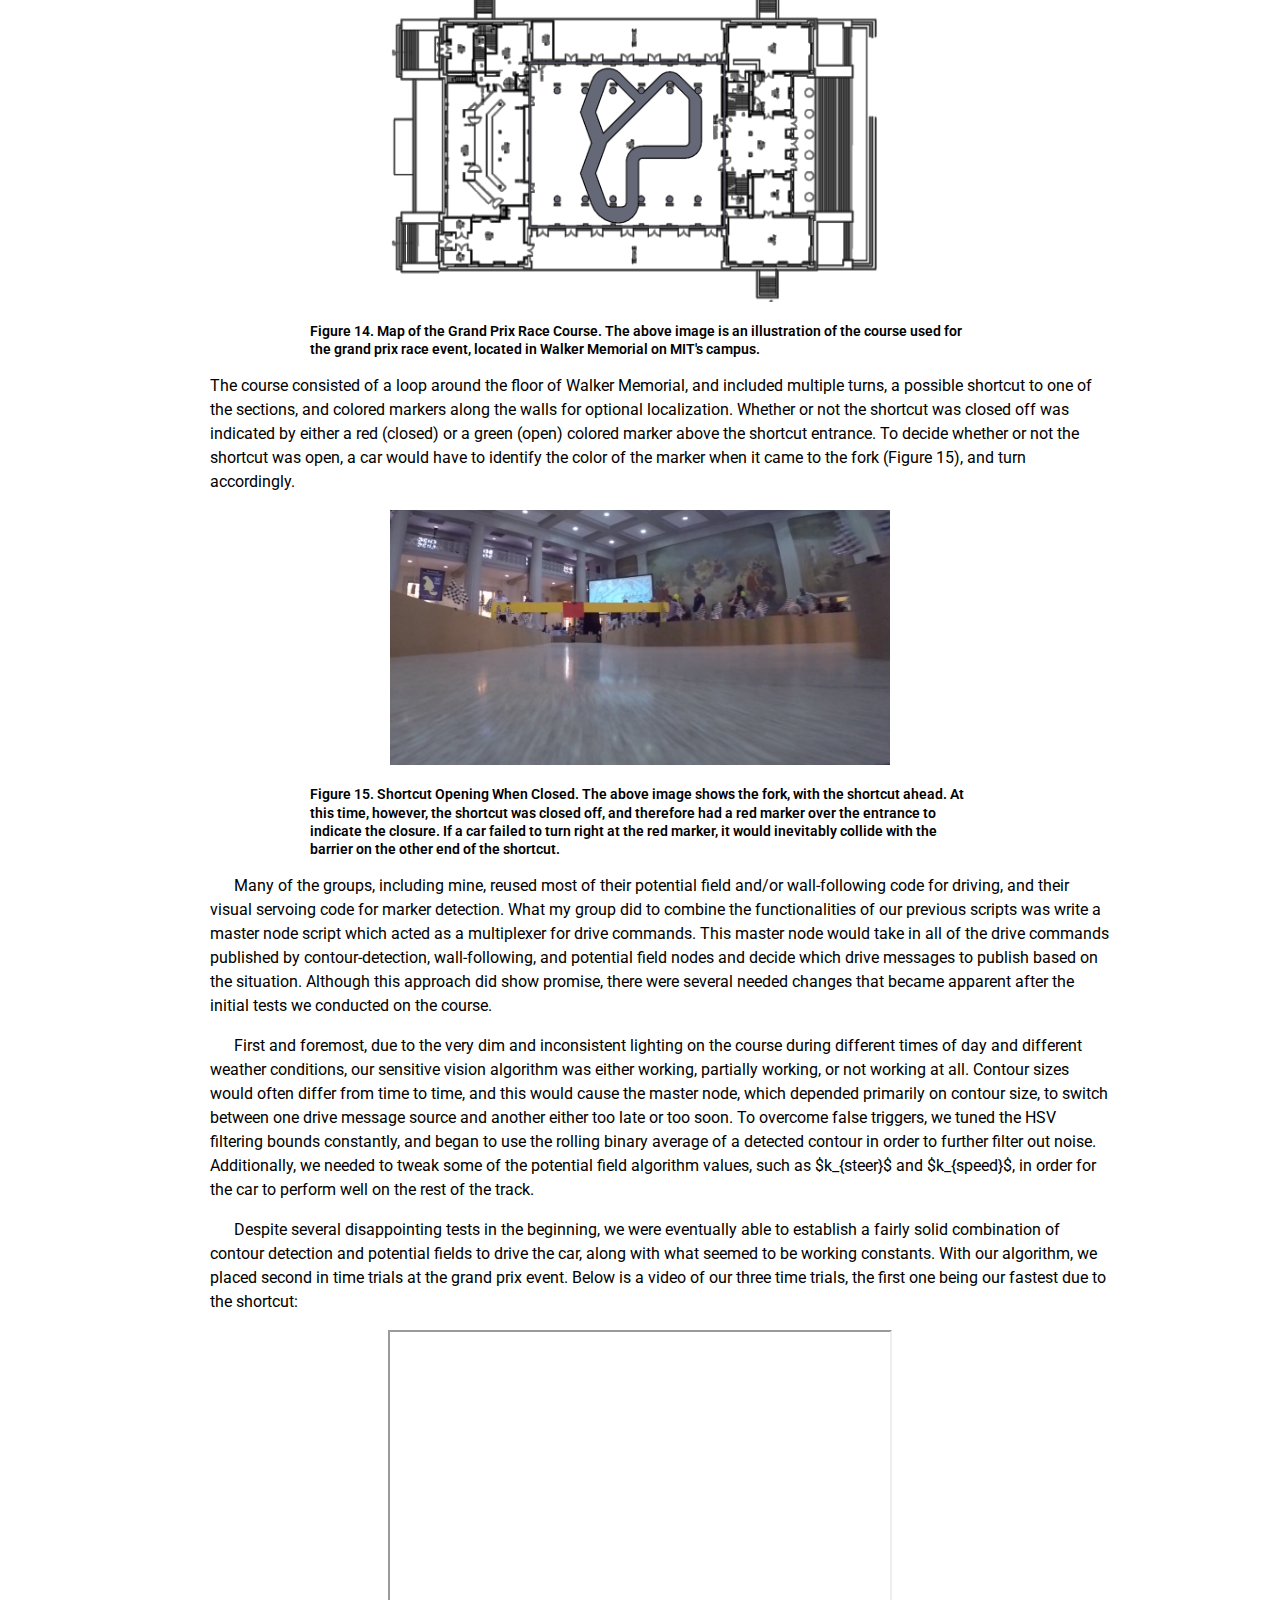
==== commit e828c896: "Fixed equation rendering issue and link wrapping" ====
--- a/index.html
+++ b/index.html
@@ -54,6 +54,8 @@
 a { 
 	color: #2a7ae2; 
 	text-decoration: none; 
+	overflow-wrap: break-word;
+	word-wrap: break-word;
 }
 
 a:visited { 
@@ -65,7 +67,7 @@
 	text-decoration: underline; 
 }
 
-span{
+.username{
 	font-family: Roboto;
 	font-size: 16px;
 	padding-bottom: 3px;
@@ -88,12 +90,17 @@
 </style>
 
 <title>Technical Report</title>
+<!-- put the following into the script tag below: MathJax.Hub.setRenderer("SVG"); -->
 <script type="text/x-mathjax-config">
-  MathJax.Hub.Config({tex2jax: {inlineMath: [['$','$'], ['\\(','\\)']]}});
-  MathJax.Hub.setRenderer("SVG")
+  MathJax.Hub.Config({
+	tex2jax: {
+		inlineMath: [['$','$']],
+		displayMath: [['$$','$$']]
+	}
+  });
 </script>
 <script type="text/javascript" async
-  src="https://cdn.mathjax.org/mathjax/latest/MathJax.js?config=TeX-AMS_CHTML">
+  src="https://cdn.mathjax.org/mathjax/latest/MathJax.js?config=TeX-AMS_CHTML-full">
 </script>
 </head>
 <body style="padding-top:10px;padding-bottom:20px">
@@ -192,15 +199,19 @@
 </figure>
 <p class=caption>Figure 8. Wall Following Setup. The above photo shows a testing setup for wall following very similar to the one used during the actual challenge and during the final grand prix race. The car needed to rely primarily on LIDAR data to determine the correct driving angle.
 </p>
-<p>&nbsp&nbsp&nbsp&nbsp&nbsp&nbspMy group tried three different algorithms for determining the car's new steering angle every time the node received laser data and calculated the amount of error. Error in our case was calculated with the following equation: $$E=D_{Desired}-D_{Actual}$$Although $D_{Desired}$ is a constant, $D_{Actual}$, the car's distance from the wall at a given time, can be calculated through numerous different methods, each of which have their pros and cons. My group used the following two equations to determine this variable:$$D_{Actual}=min\left(array\_of\_pts\left[Index_1:Index_2\right]\right)$$
-$$D_{Actual}=\frac{R_1R_2}{2\sqrt{\left.(R_1\right){}^2+\left.(R_2\right){}^2-\sqrt{3}R_1R_2}}$$In the equations above, $Index_1$ and $Index_2$ specify the bounds of a set of ranges in the $array\_of\_pts$ array the laser returned. $R_1$ and $R_2$ are two specific ranges in the array at a certain given angle apart (usually thirty degrees). Different predetermined indices and ranges were used above depending on the side from which the car followed the wall, and although only one of the above algorithms was required, my group took the average of the outputs of the two methods. 
+<p>&nbsp&nbsp&nbsp&nbsp&nbsp&nbspMy group tried three different algorithms for determining the car's new steering angle every time the node received laser data and calculated the amount of error. Error in our case was calculated with the following equation:
+$$E=D_{Desired}-D_{Actual}$$
+Although $D_{Desired}$ is a constant, $D_{Actual}$, the car's distance from the wall at a given time, can be calculated through numerous different methods, each of which have their pros and cons. My group used the following two equations to determine this variable:
+$$D_{Actual}=min\left(array\_of\_pts\left[Index_1:Index_2\right]\right)$$
+$$D_{Actual}=\frac{R_1R_2}{2\sqrt{\left.(R_1\right){}^2+\left.(R_2\right){}^2-\sqrt{3}R_1R_2}}$$
+<p>In the equations above, $Index_1$ and $Index_2$ specify the bounds of a set of ranges in the $array\_of\_pts$ array the laser returned. $R_1$ and $R_2$ are two specific ranges in the array at a certain given angle apart (usually thirty degrees). Different predetermined indices and ranges were used above depending on the side from which the car followed the wall, and although only one of the above algorithms was required, my group took the average of the outputs of the two methods. 
 </p>
 <p>&nbsp&nbsp&nbsp&nbsp&nbsp&nbspThe first of three drive control algorithms (mentioned above) that my group tried was a simple 'bang-bang' controller, which changes the steering angle between a constant -1 radian and 1 radian based on whether the error is negative or positive. This drive control method was the most unstable and least efficient of the three we tried, as there was no correlation between the error and the change of error over time. A slightly improved method my group implemented next was the same bang-bang controller, but with a threshold on the error value needed in order to change the steering angle to 1 or -1 radian. If the error was not above the threshold, the car would go straight. Below is a video of the car driving with a threshold of 0.07 meters:
 </p>
 <figure>
 <iframe src="https://drive.google.com/a/bu.edu/file/d/0B3BmeIJleAeeQU1Yb1ZVWVJEQlk/preview" width="500" height="281"></iframe>
 </figure>
-<p>The third drive controller we implemented was a PID (Proportion + Integral + Derivative) algorithm. This was a lot more responsive and reliable than the bang-bang controllers, as it took into account the error itself, the derivative or its change over time, and the integral of its change over time. We found a new error value, which we also used as the car's new steering angle, with the following PID formula:$$E_{New}=K_pE+K_i\int _0^tEdt+K_d\frac{dE}{dt}=SteeringAngle$$In the equation above, $E$ is the original error obtained using the two previous euqations, and $K_p$, $K_i$, and $K_d$ are the proportional, integral, and derivative constants respectively. Below are several videos of our car driving with the use of a PID controller: 
+<p>The third drive controller we implemented was a PID (Proportion + Integral + Derivative) algorithm. This was a lot more responsive and reliable than the bang-bang controllers, as it took into account the error itself, the derivative or its change over time, and the integral of its change over time. We found a new error value, which we also used as the car's new steering angle, with the following PID formula:$$E_{New} = K_pE + K_i\int _0^tEdt + K_d{d \over dt}E = SteeringAngle$$In the equation above, $E$ is the original error obtained using the two previous euqations, and $K_p$, $K_i$, and $K_d$ are the proportional, integral, and derivative constants respectively. Below are several videos of our car driving with the use of a PID controller: 
 </p>
 <figure>
 <iframe src="https://drive.google.com/a/bu.edu/file/d/0B3BmeIJleAeecG1TNUNQN2RjVWc/preview" width="400" height="225"></iframe>
@@ -284,9 +295,15 @@
 <p class=caption>Figure 13. Potential Field Analysis and Results (9).  The above images show the distribution of the potential field for a given set of obstacles (on the left), as well as the estimated trajectories for a robot moving among those obstacles (on the right). 
 </p>
 <p>In my group's implementation of the potential field algorithm, the gradient of each range returned from the LIDAR would be calculated. The potential $(U)$ of each obstacle (or the force that each obstacle would have on the car) was inversely proportional to the distance between the car and the obstacle:
-$$U_{obstacle}=\frac{1}{||\text{pos}_{car}-pos_{obstacle}||}=\frac{1}{\sqrt{\left(x_{car}-x_{obstacle}\right){}^2+\left(y_{car}-y_{obstacle}\right){}^2}}$$To figure out the direction pointing down the potential surface, and the total influence of nearby obstacles on the steering angle and speed of the car, we found the gradient at each surrounding LIDAR data point with respect to the car's coordinates, $x_{car}$ and $y_{car}$:$$\frac{\partial U_{obstacle}}{\partial x_{car}}=\frac{\partial }{\partial x_{car}}\frac{1}{\sqrt{\left(x_{car}-x_{obstacle}\right){}^2+\left(y_{car}-y_{obstacle}\right){}^2}}=-\frac{\left(x_{car}-x_{obstacle}\right)}{\left(\left(x_{car}-x_{obstacle}\right){}^2+\left(y_{car}-y_{obstacle}\right){}^2\right){}^{\frac{3}{2}}}$$<p class=caption style="font-size:16px;text-align:center">AND</p>$$\frac{\partial U_{obstacle}}{\partial y_{car}}=\frac{\partial }{\partial y_{car}}\frac{1}{\sqrt{\left(x_{car}-x_{obstacle}\right){}^2+\left(y_{car}-y_{obstacle}\right){}^2}}=-\frac{\left(y_{car}-y_{obstacle}\right)}{\left(\left(x_{car}-x_{obstacle}\right){}^2+\left(y_{car}-y_{obstacle}\right){}^2\right){}^{\frac{3}{2}}}$$
-</p>
-<p>Next, to determine the total potential $(U_{total})$, we found the sum of all gradients with respect to $x_{car}$ and $y_{car}$ separately:$$\frac{\partial U_{total}}{\partial x_{car}}=\underset{i=0}{\overset{i=n-1}{\sum }}\frac{\partial U_i}{\partial x_{car}}$$<p class=caption style="font-size:16px;text-align:center">AND</p>$$\frac{\partial U_{total}}{\partial y_{car}}=\underset{i=0}{\overset{i=n-1}{\sum }}\frac{\partial U_i}{\partial y_{car}}$$
+$$U_{obstacle}=\frac{1}{||\text{pos}_{car}-pos_{obstacle}||}=\frac{1}{\sqrt{\left(x_{car}-x_{obstacle}\right){}^2+\left(y_{car}-y_{obstacle}\right){}^2}}$$To figure out the direction pointing down the potential surface, and the total influence of nearby obstacles on the steering angle and speed of the car, we found the gradient at each surrounding LIDAR data point with respect to the car's coordinates, $x_{car}$ and $y_{car}$:$$\frac{\partial U_{obstacle}}{\partial x_{car}}=\frac{\partial }{\partial x_{car}}\frac{1}{\sqrt{\left(x_{car}-x_{obstacle}\right){}^2+\left(y_{car}-y_{obstacle}\right){}^2}}=-\frac{\left(x_{car}-x_{obstacle}\right)}{\left(\left(x_{car}-x_{obstacle}\right){}^2+\left(y_{car}-y_{obstacle}\right){}^2\right){}^{\frac{3}{2}}}$$
+</p>
+<p class=caption style="font-size:16px;text-align:center">AND</p>
+<p>$$\frac{\partial U_{obstacle}}{\partial y_{car}}=\frac{\partial }{\partial y_{car}}\frac{1}{\sqrt{\left(x_{car}-x_{obstacle}\right){}^2+\left(y_{car}-y_{obstacle}\right){}^2}}=-\frac{\left(y_{car}-y_{obstacle}\right)}{\left(\left(x_{car}-x_{obstacle}\right){}^2+\left(y_{car}-y_{obstacle}\right){}^2\right){}^{\frac{3}{2}}}$$
+</p>
+<p>Next, to determine the total potential $(U_{total})$, we found the sum of all gradients with respect to $x_{car}$ and $y_{car}$ separately:$$\frac{\partial U_{total}}{\partial x_{car}}=\underset{i=0}{\overset{i=n-1}{\sum }}\frac{\partial U_i}{\partial x_{car}}$$
+</p>
+<p class=caption style="font-size:16px;text-align:center">AND</p>
+<p>$$\frac{\partial U_{total}}{\partial y_{car}}=\underset{i=0}{\overset{i=n-1}{\sum }}\frac{\partial U_i}{\partial y_{car}}$$
 </p>
 <p>To determine the steering angle, we used only the x-component of the total gradient:$$SteeringAngle=k_{steer}*\frac{\partial U_{total}}{\partial x_{car}}$$In the equation above, $k_{steer}$ is a constant used to set the amount of influence the potential field had on the car's steering angle. In a similar way, we used the magnitude of the total potential to determine the speed of the car, which could be negative based on the magnitude of the potential's y-component, causing the car to go in reverse when it encountered a set of obstacles it could not overcome:$$Speed=k_{speed}*||{\left\langle \frac{\partial U_{total}}{\partial x_{car}},\frac{\partial U_{total}}{\partial y_{car}}\right\rangle}||
 sign\left(\frac{\partial U_{total}}{\partial y_{car}}\right)$$In the equation above, kspeed determined the amount of influence that the potential field had on the car's speed. Because the equation above often caused the car to get stuck attempting to move forward and reversing due to speed limitations in several places, we eventually changed the way speed was calculated. Instead of applying speed directly in proportion to the magnitude of the total potential, we used an equation that simulated the gradual decay of the car's velocity due to friction, and lightly influenced the car's actual speed with the potential-based speed value:$$Speed_{current}=\mu *Speed_{current}+\alpha *Speed_{potential}$$In the above equation, $\mu$ represents a constant close to but less than 1 which simulates the decay of speed over time (we used 0.95 for this value), and $\alpha$ represents a constant close to but greater than 0 which determines how much the potential-based speed value will influence the buildup of speed overall (we used 0.06 for this value). With this approach, the car handled obstacles much smoother, and therefore functioned in a more predictable manner. To help the car retreat from obstacles, the steering was inverted with a negative constant whenever the overall speed dropped below 0. The adjustment of the constants mentioned here really helped fine-tune the algorithm. 
@@ -351,7 +368,7 @@
 <hr>
 <figure>
 
-<a href="https://github.com/jnazaren"><svg viewBox="0 0 16 16" width="24" height="16" style="vertical-align:text-bottom"><path fill="#828282" d="M7.999,0.431c-4.285,0-7.76,3.474-7.76,7.761 c0,3.428,2.223,6.337,5.307,7.363c0.388,0.071,0.53-0.168,0.53-0.374c0-0.184-0.007-0.672-0.01-1.32 c-2.159,0.469-2.614-1.04-2.614-1.04c-0.353-0.896-0.862-1.135-0.862-1.135c-0.705-0.481,0.053-0.472,0.053-0.472 c0.779,0.055,1.189,0.8,1.189,0.8c0.692,1.186,1.816,0.843,2.258,0.645c0.071-0.502,0.271-0.843,0.493-1.037 C4.86,11.425,3.049,10.76,3.049,7.786c0-0.847,0.302-1.54,0.799-2.082C3.768,5.507,3.501,4.718,3.924,3.65 c0,0,0.652-0.209,2.134,0.796C6.677,4.273,7.34,4.187,8,4.184c0.659,0.003,1.323,0.089,1.943,0.261 c1.482-1.004,2.132-0.796,2.132-0.796c0.423,1.068,0.157,1.857,0.077,2.054c0.497,0.542,0.798,1.235,0.798,2.082 c0,2.981-1.814,3.637-3.543,3.829c0.279,0.24,0.527,0.713,0.527,1.437c0,1.037-0.01,1.874-0.01,2.129 c0,0.208,0.14,0.449,0.534,0.373c3.081-1.028,5.302-3.935,5.302-7.362C15.76,3.906,12.285,0.431,7.999,0.431z"></path></svg><span>jnazaren</span></a>
+<a href="https://github.com/jnazaren"><svg viewBox="0 0 16 16" width="24" height="16" style="vertical-align:text-bottom"><path fill="#828282" d="M7.999,0.431c-4.285,0-7.76,3.474-7.76,7.761 c0,3.428,2.223,6.337,5.307,7.363c0.388,0.071,0.53-0.168,0.53-0.374c0-0.184-0.007-0.672-0.01-1.32 c-2.159,0.469-2.614-1.04-2.614-1.04c-0.353-0.896-0.862-1.135-0.862-1.135c-0.705-0.481,0.053-0.472,0.053-0.472 c0.779,0.055,1.189,0.8,1.189,0.8c0.692,1.186,1.816,0.843,2.258,0.645c0.071-0.502,0.271-0.843,0.493-1.037 C4.86,11.425,3.049,10.76,3.049,7.786c0-0.847,0.302-1.54,0.799-2.082C3.768,5.507,3.501,4.718,3.924,3.65 c0,0,0.652-0.209,2.134,0.796C6.677,4.273,7.34,4.187,8,4.184c0.659,0.003,1.323,0.089,1.943,0.261 c1.482-1.004,2.132-0.796,2.132-0.796c0.423,1.068,0.157,1.857,0.077,2.054c0.497,0.542,0.798,1.235,0.798,2.082 c0,2.981-1.814,3.637-3.543,3.829c0.279,0.24,0.527,0.713,0.527,1.437c0,1.037-0.01,1.874-0.01,2.129 c0,0.208,0.14,0.449,0.534,0.373c3.081-1.028,5.302-3.935,5.302-7.362C15.76,3.906,12.285,0.431,7.999,0.431z"></path></svg><span class=username>jnazaren</span></a>
 </figure>
 </body>
 </html>
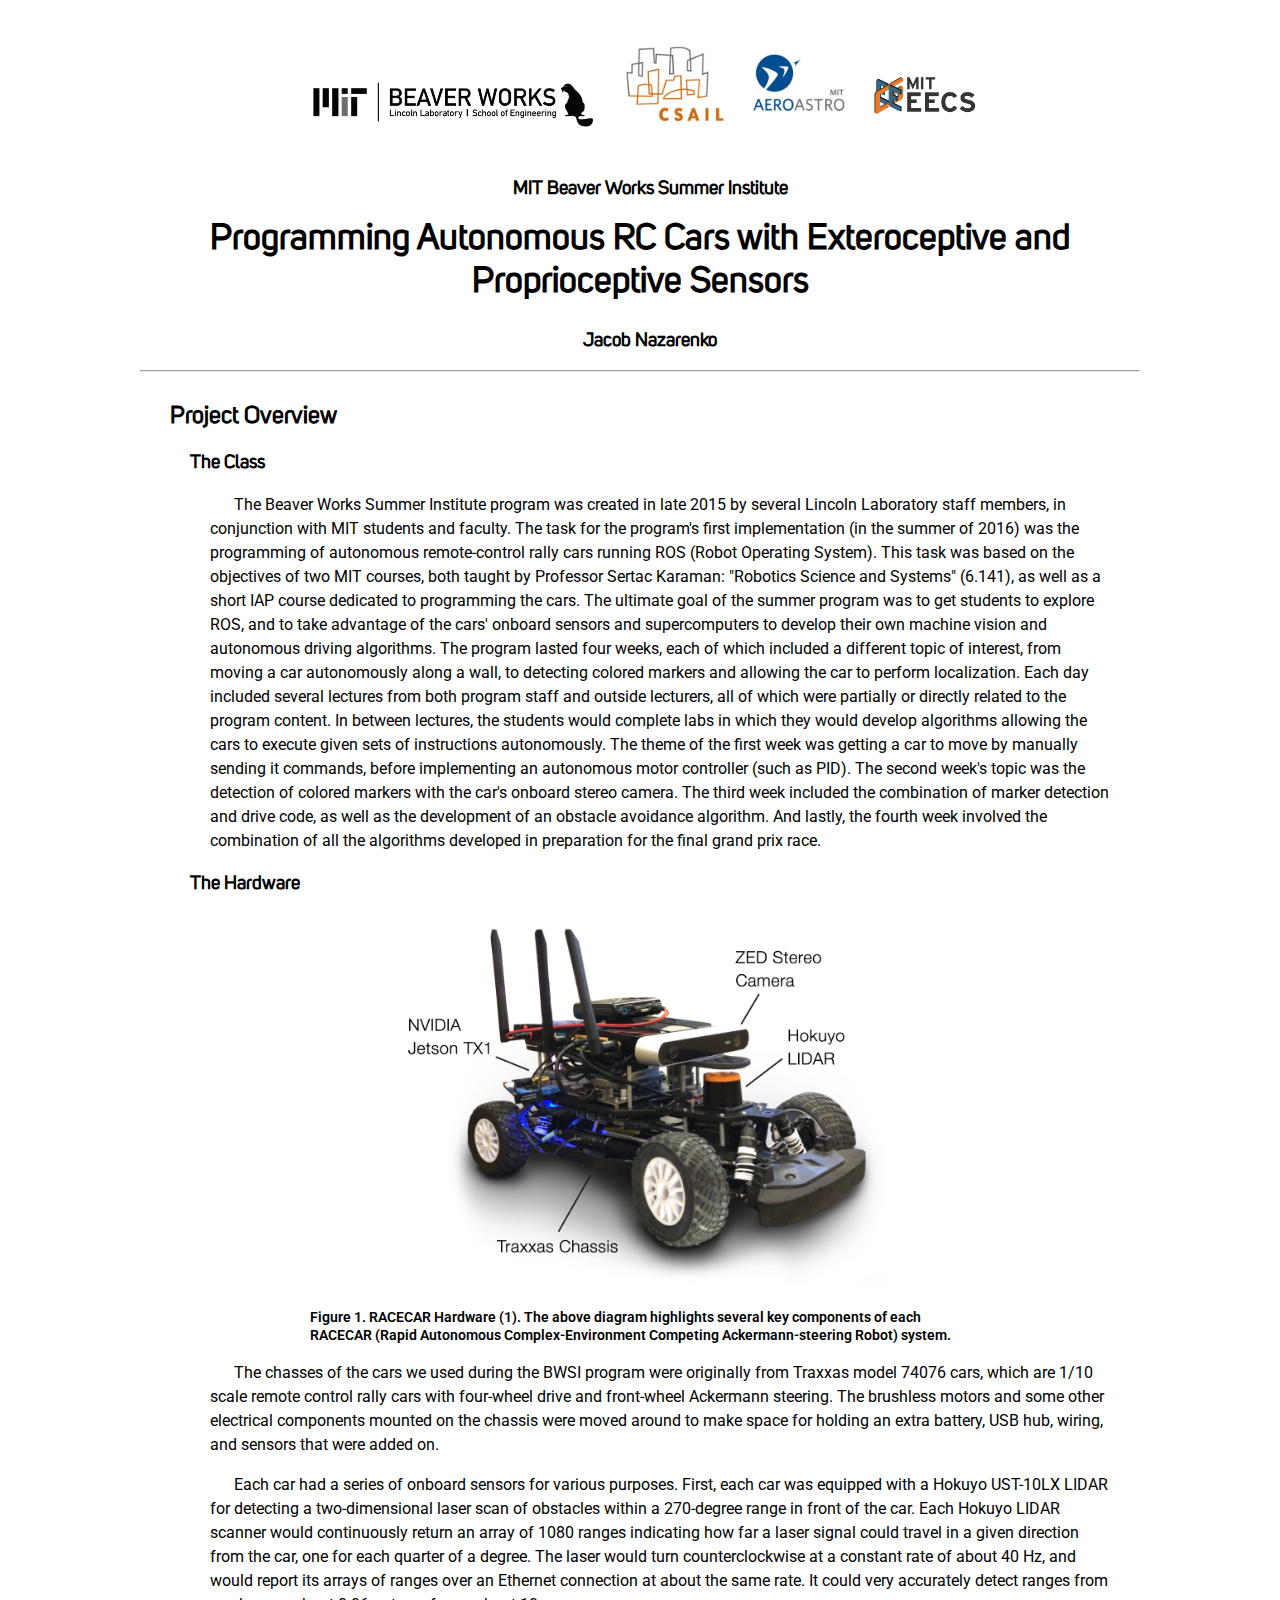
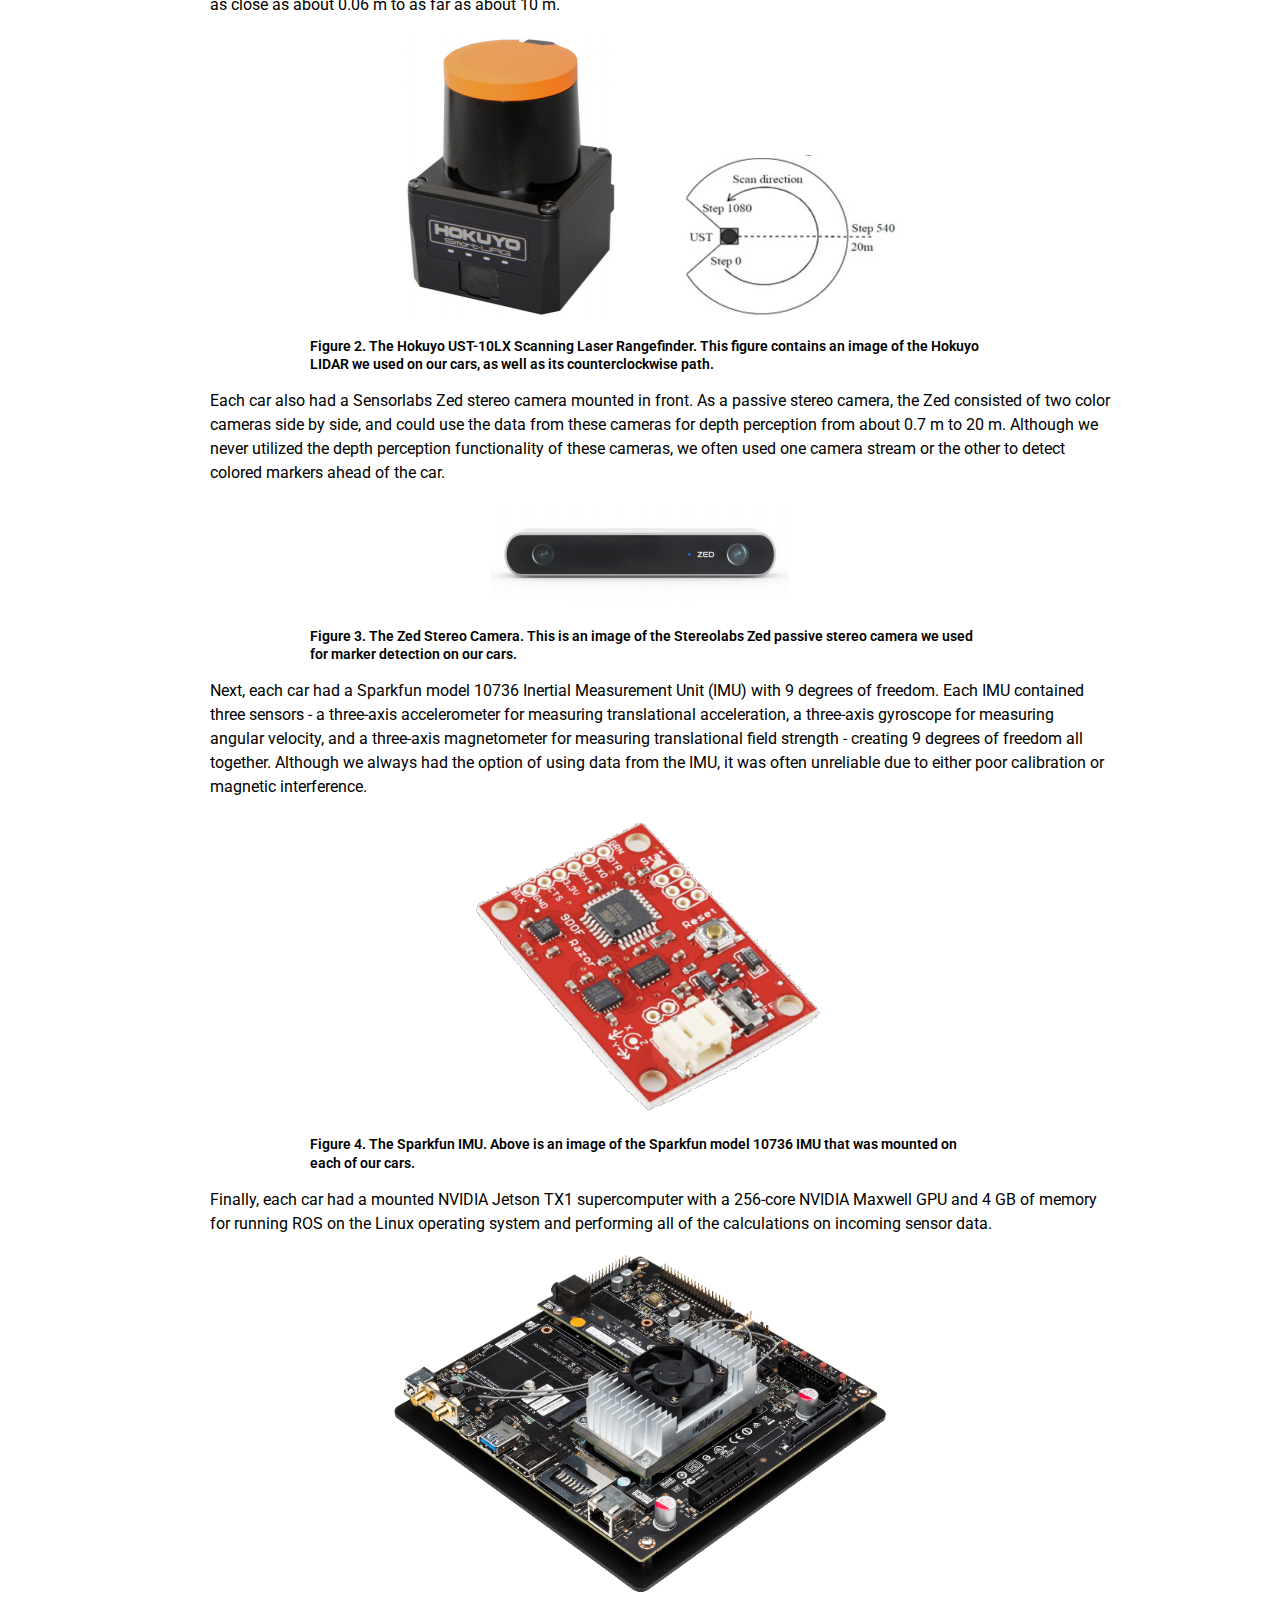
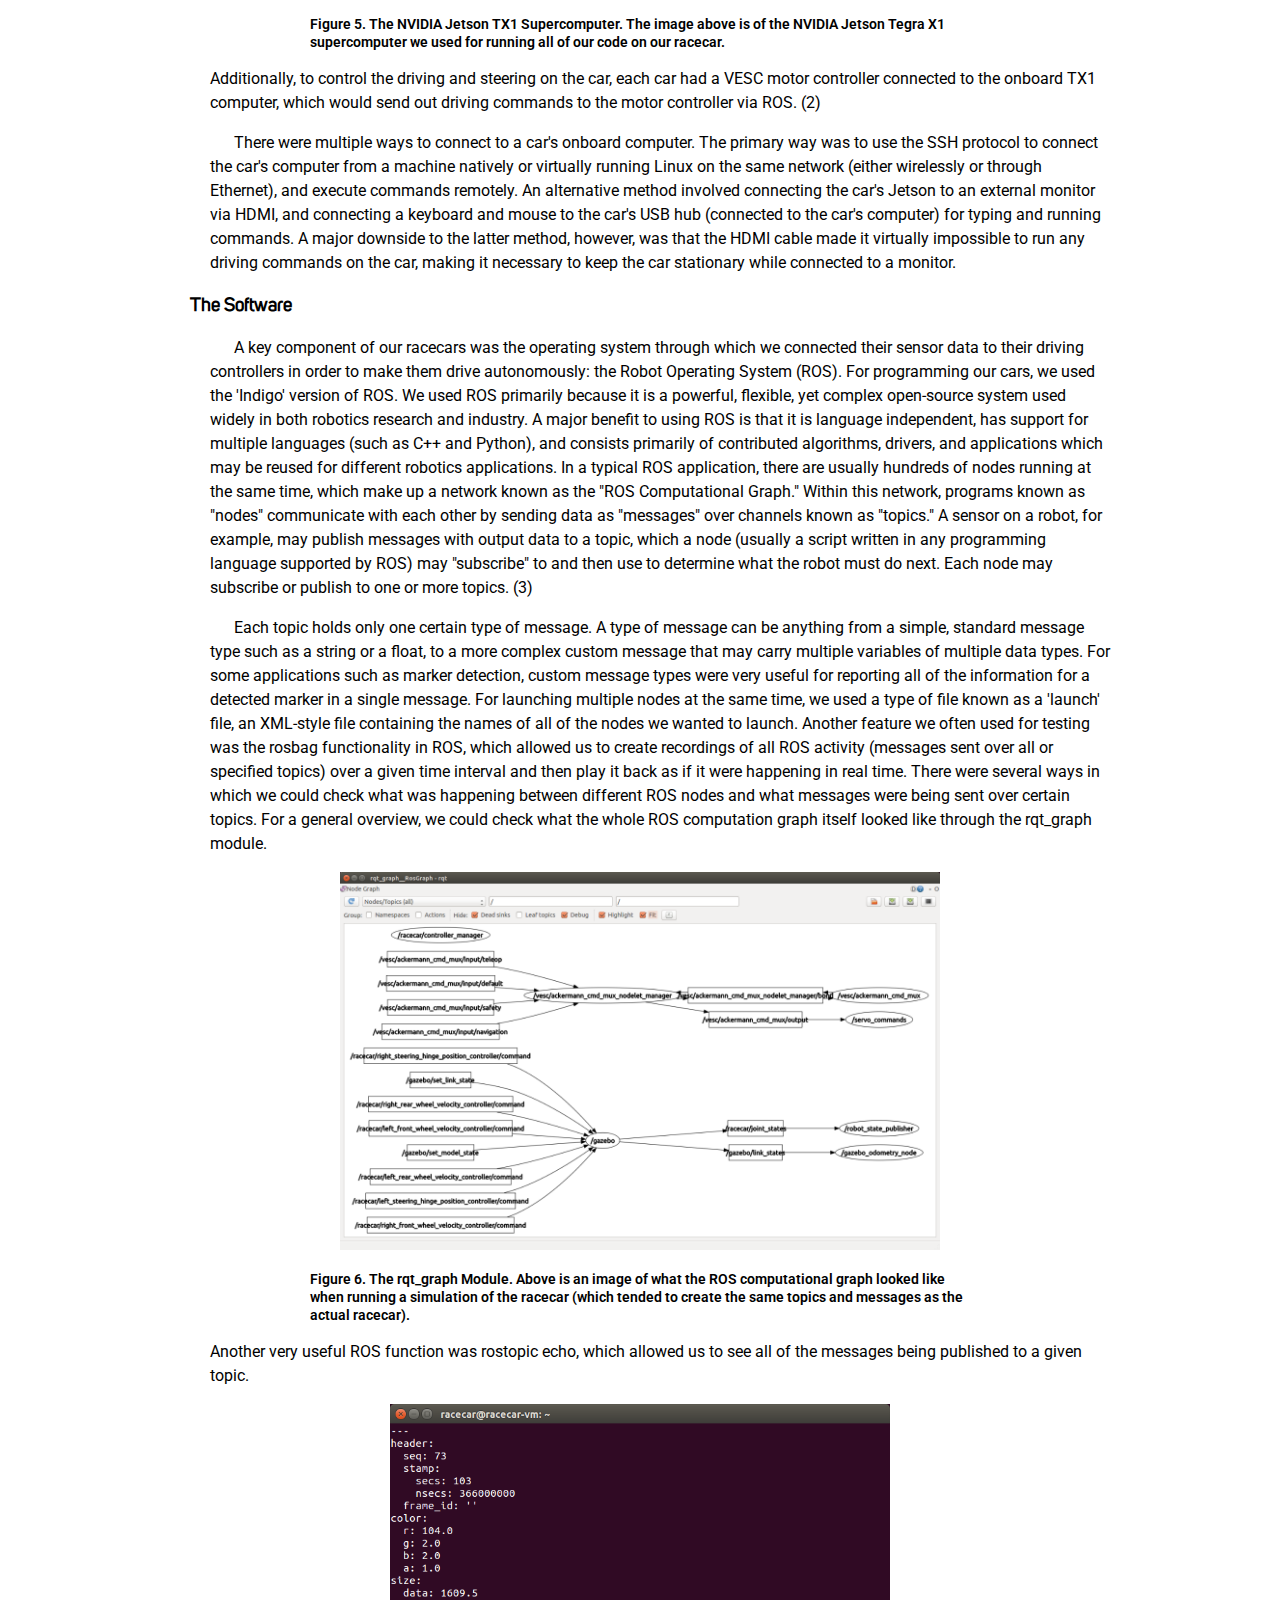
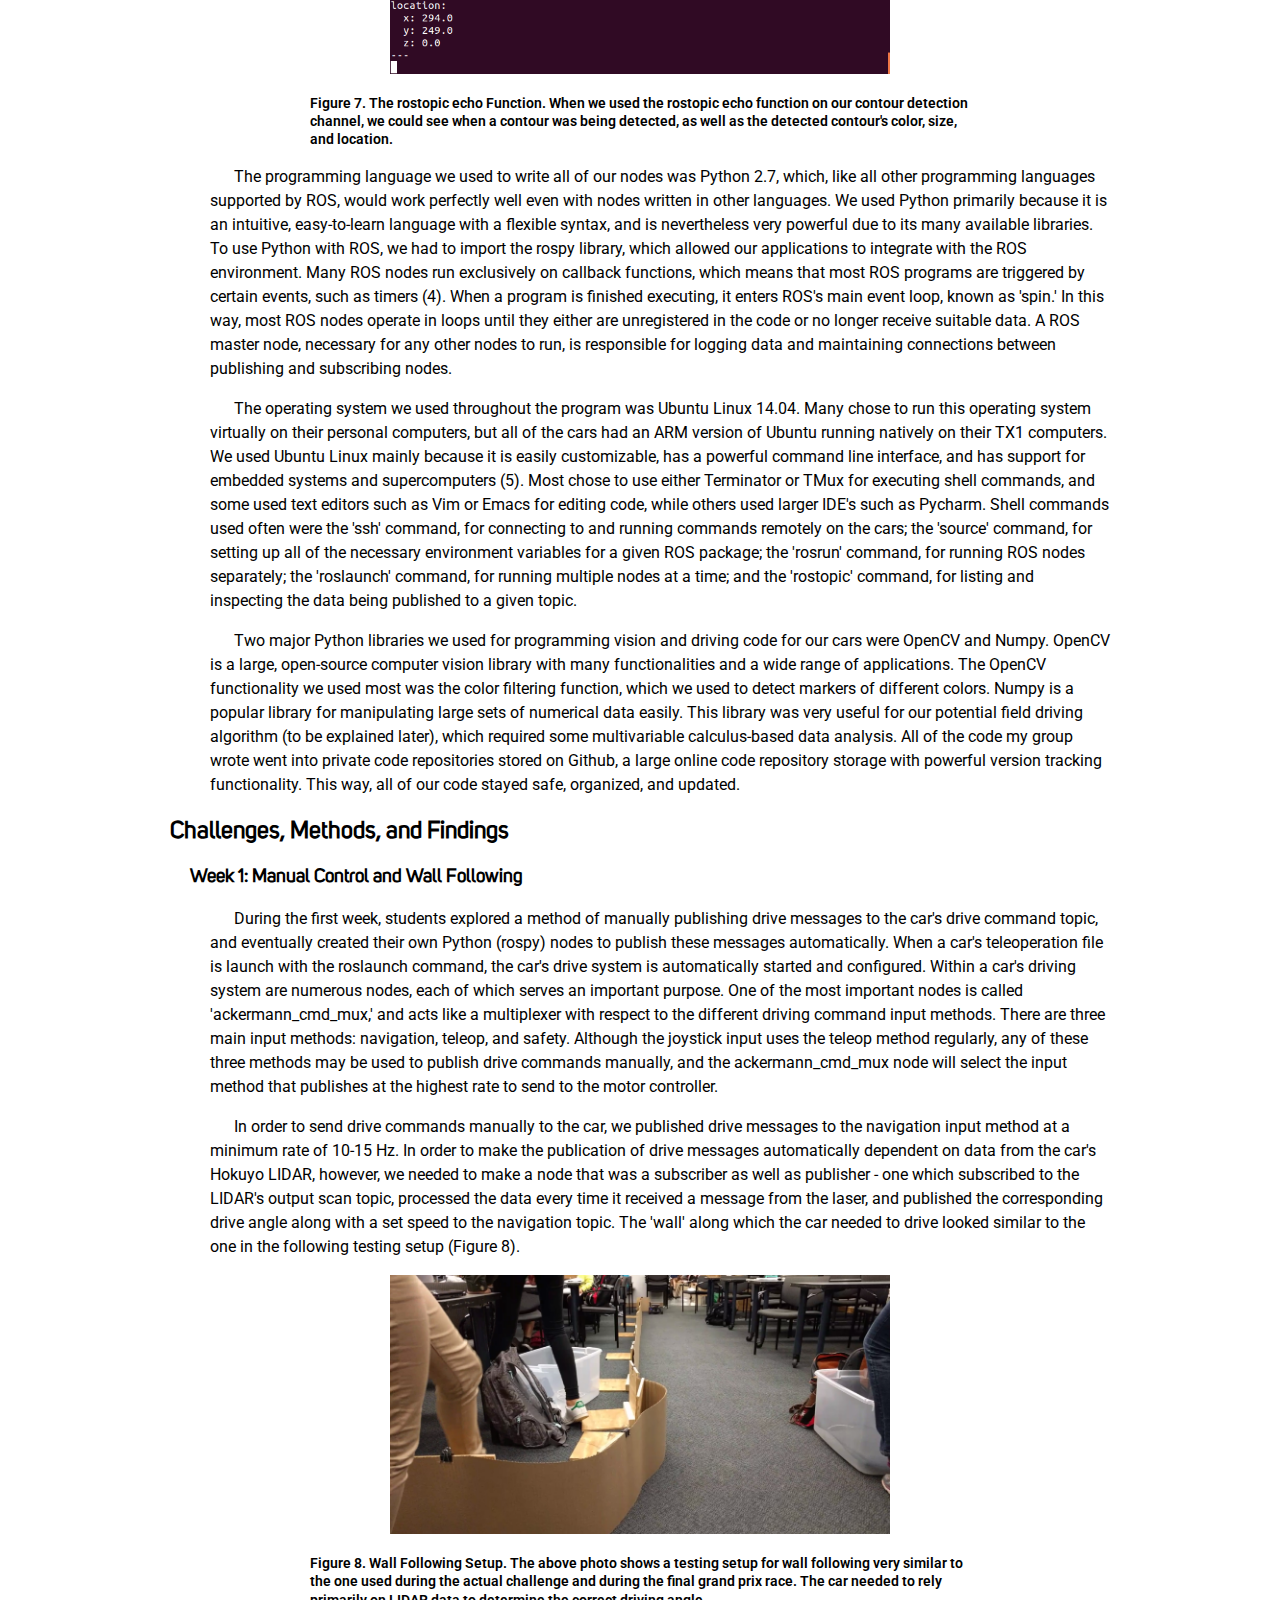
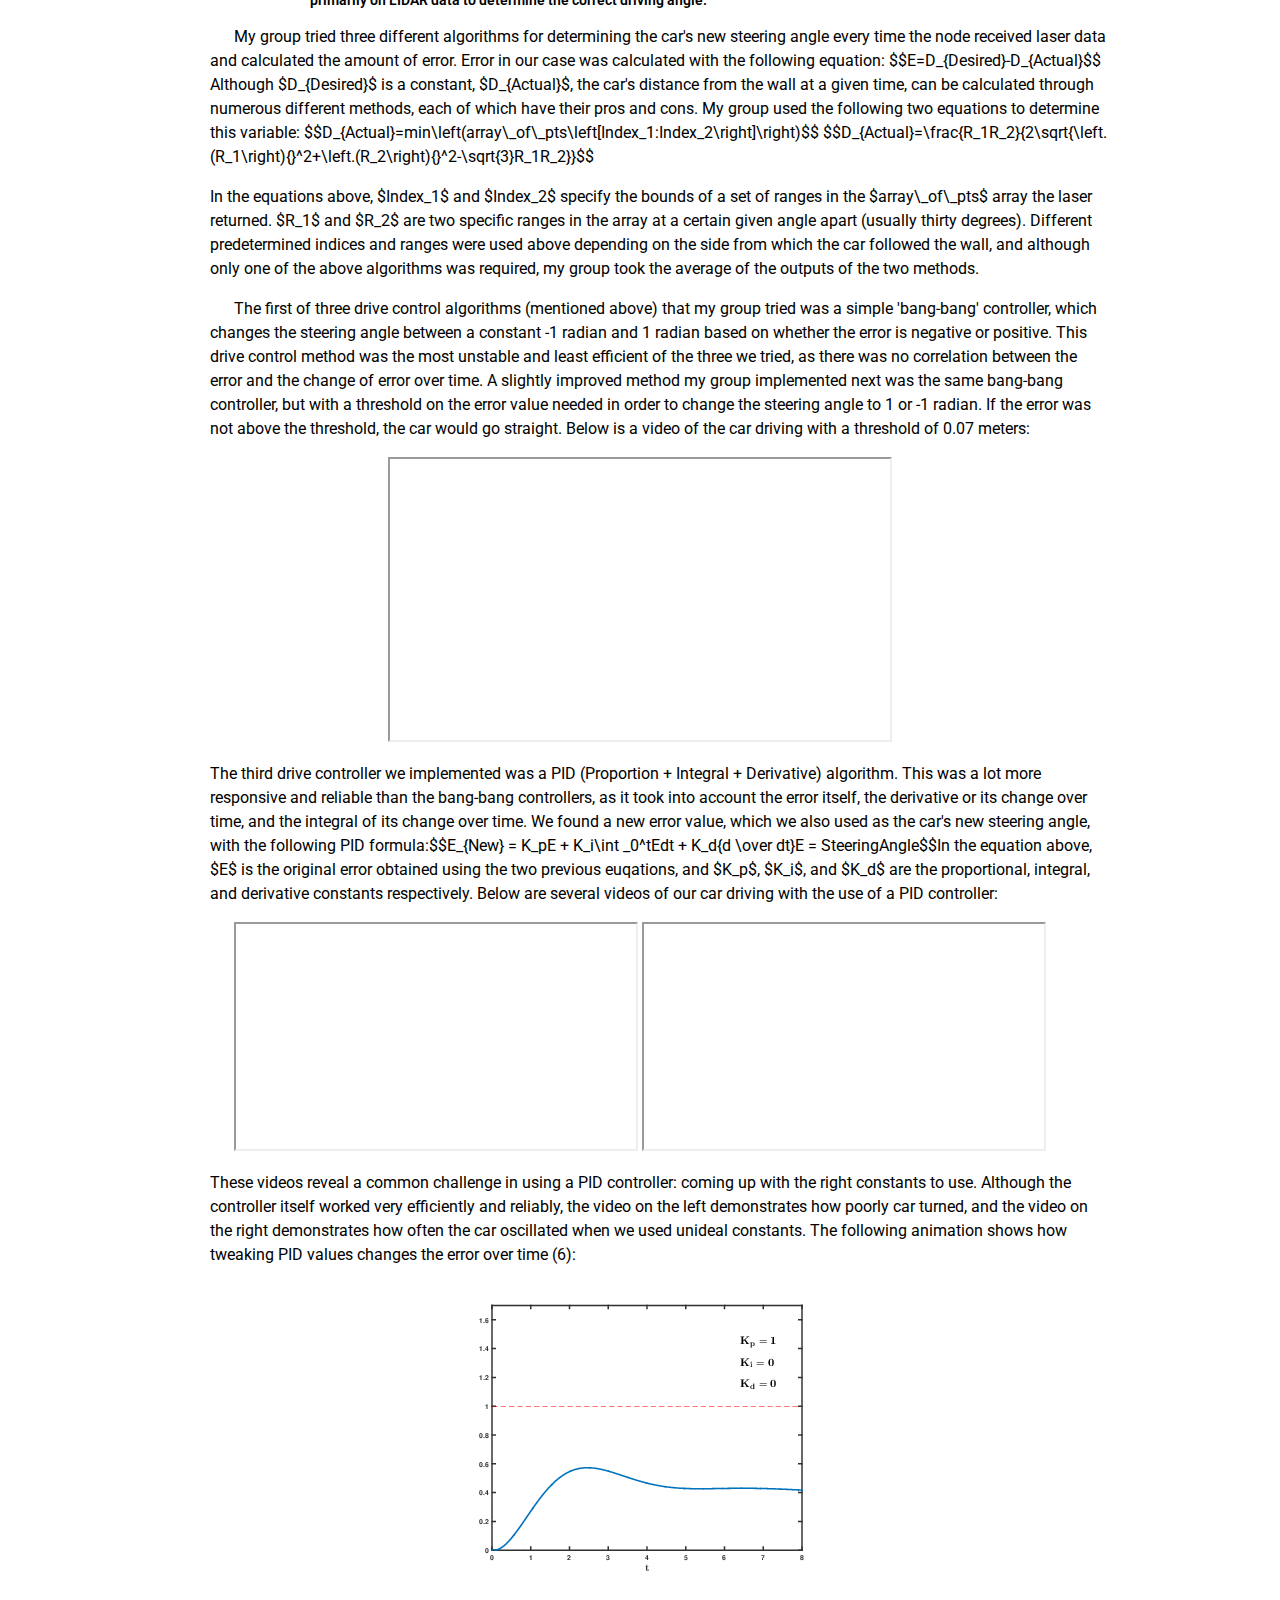
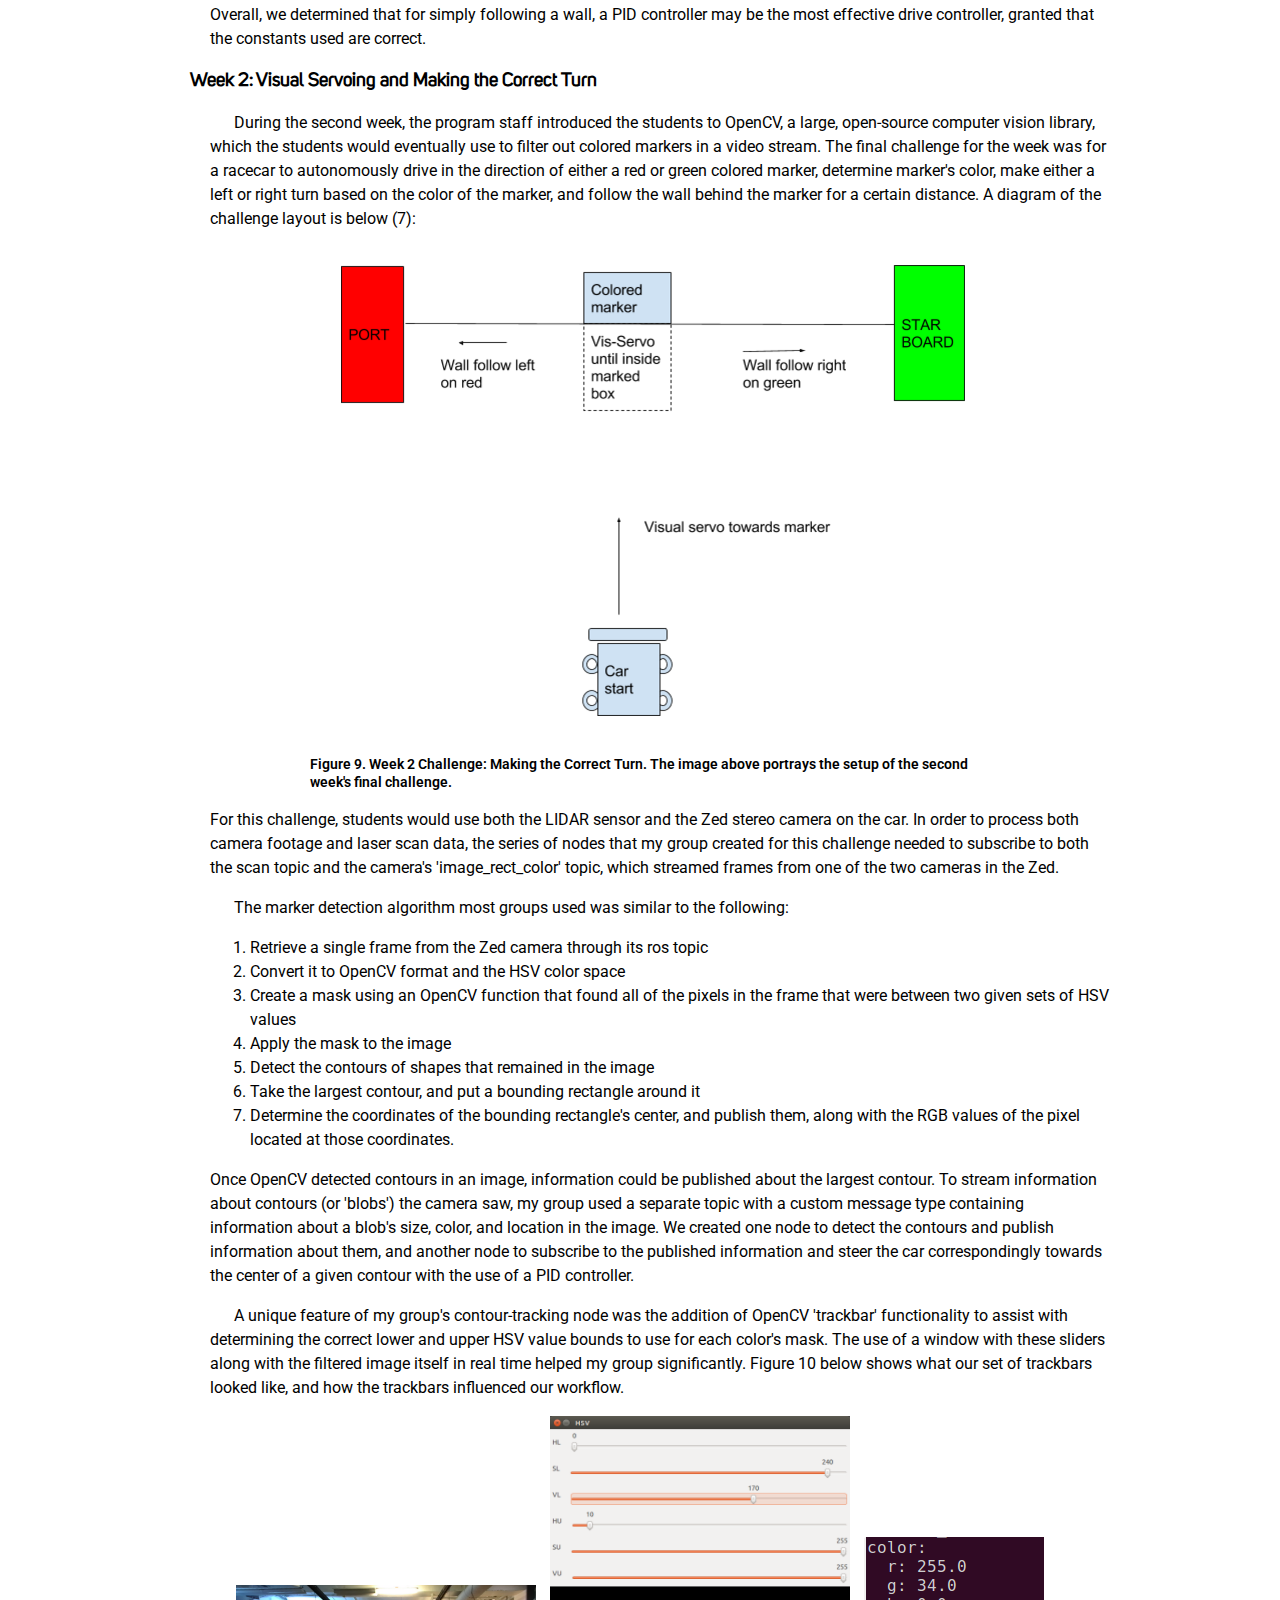
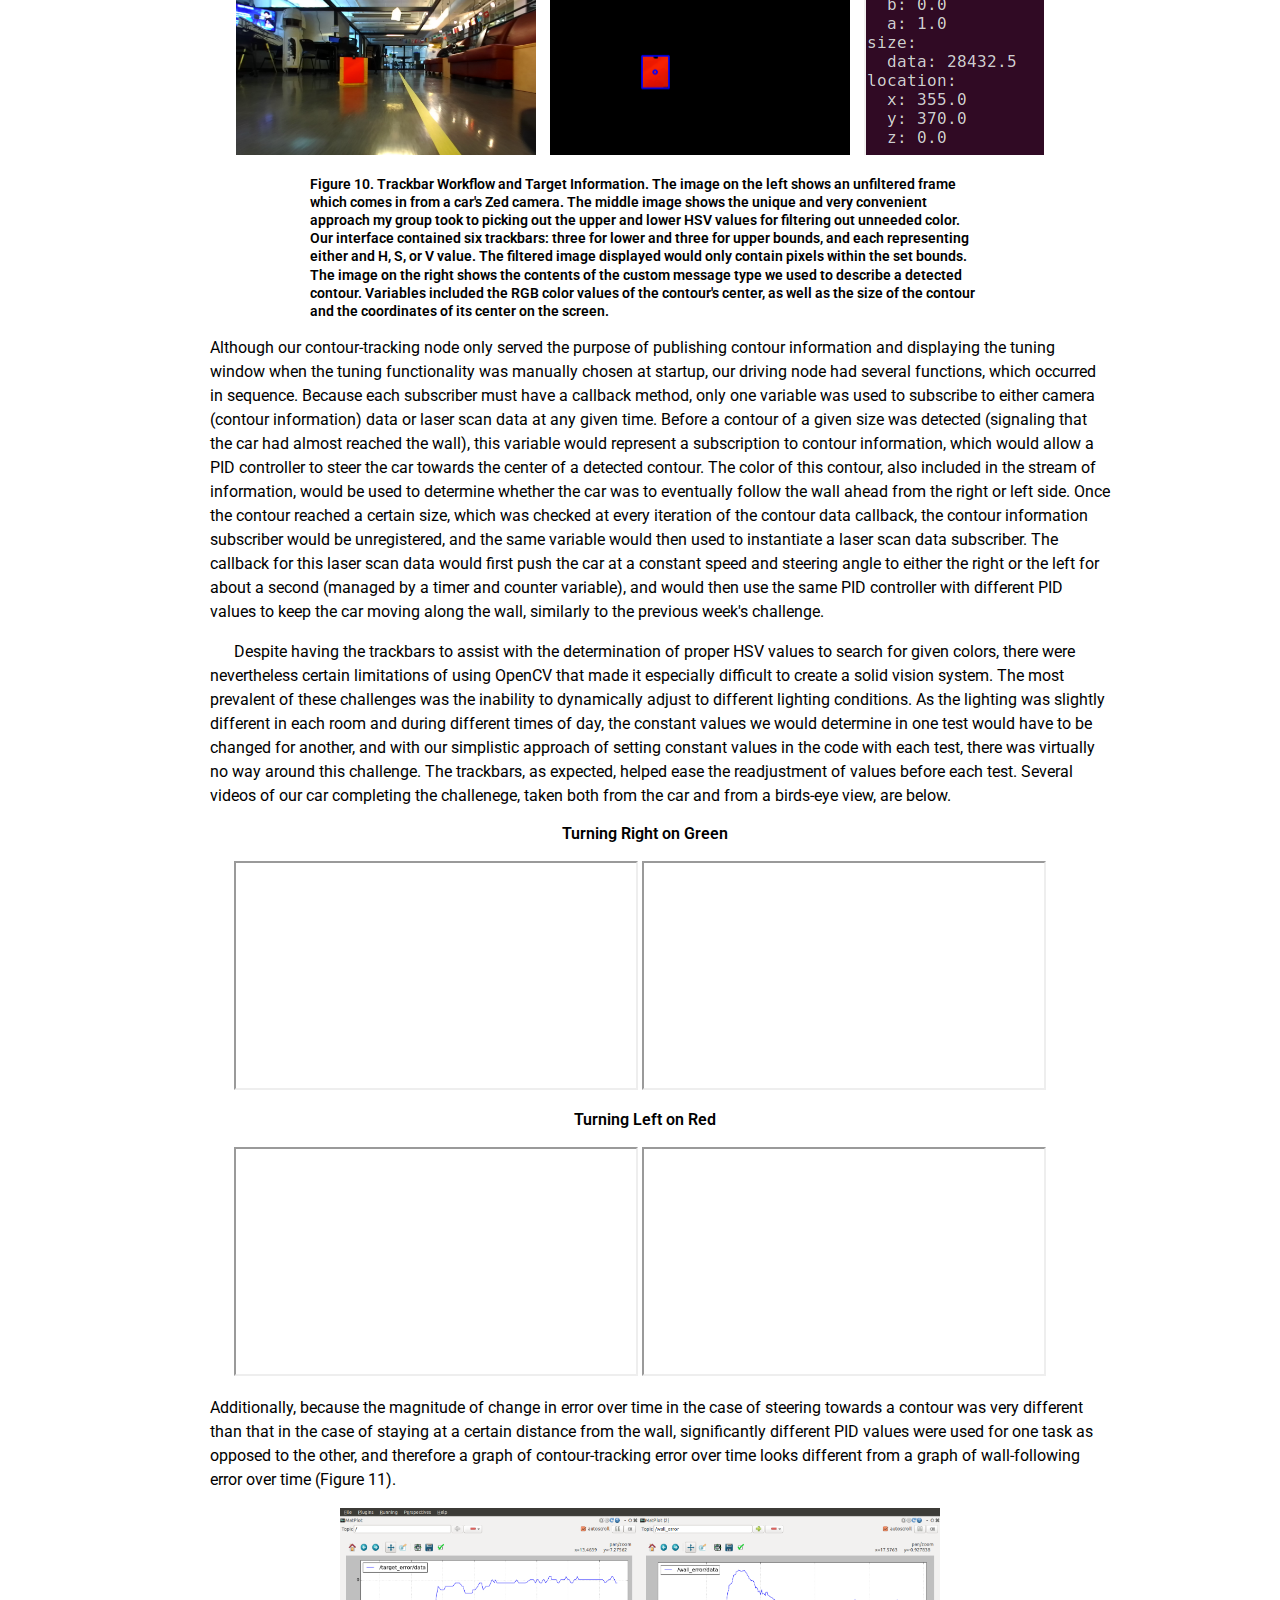
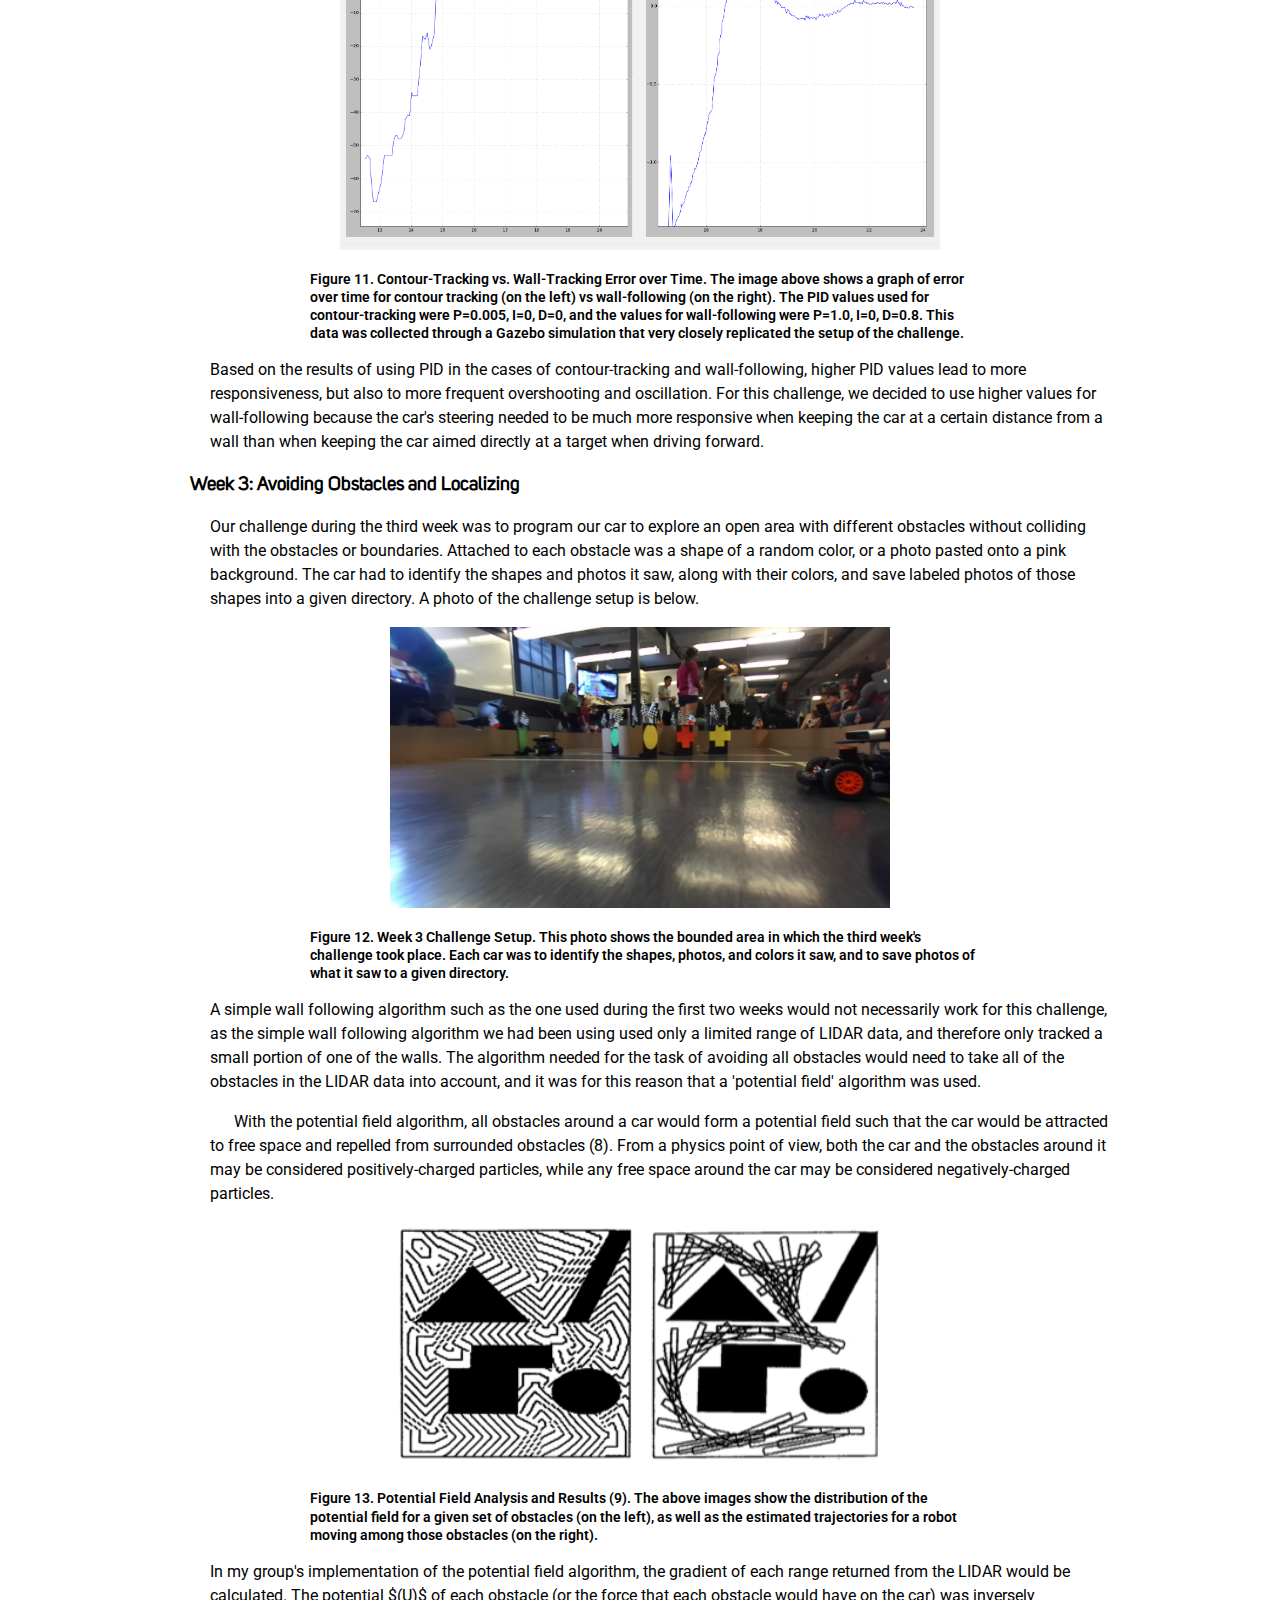
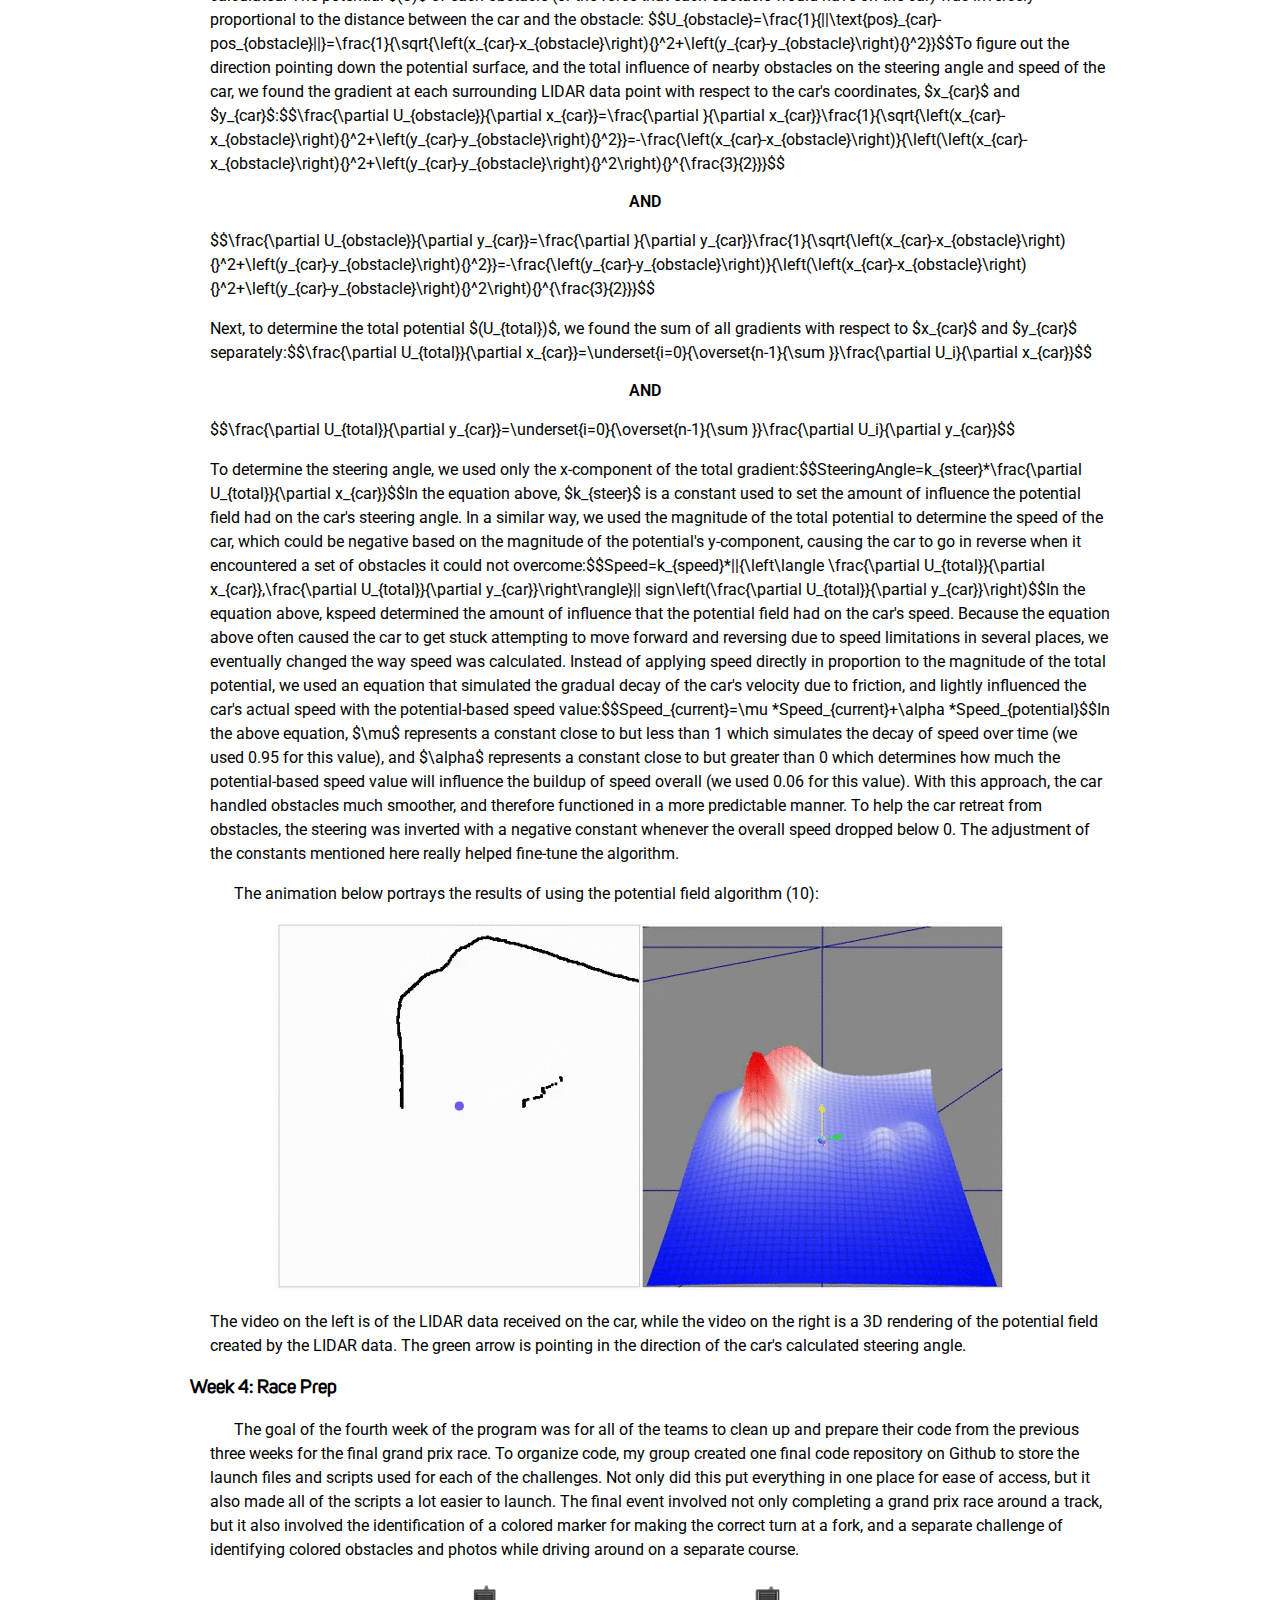
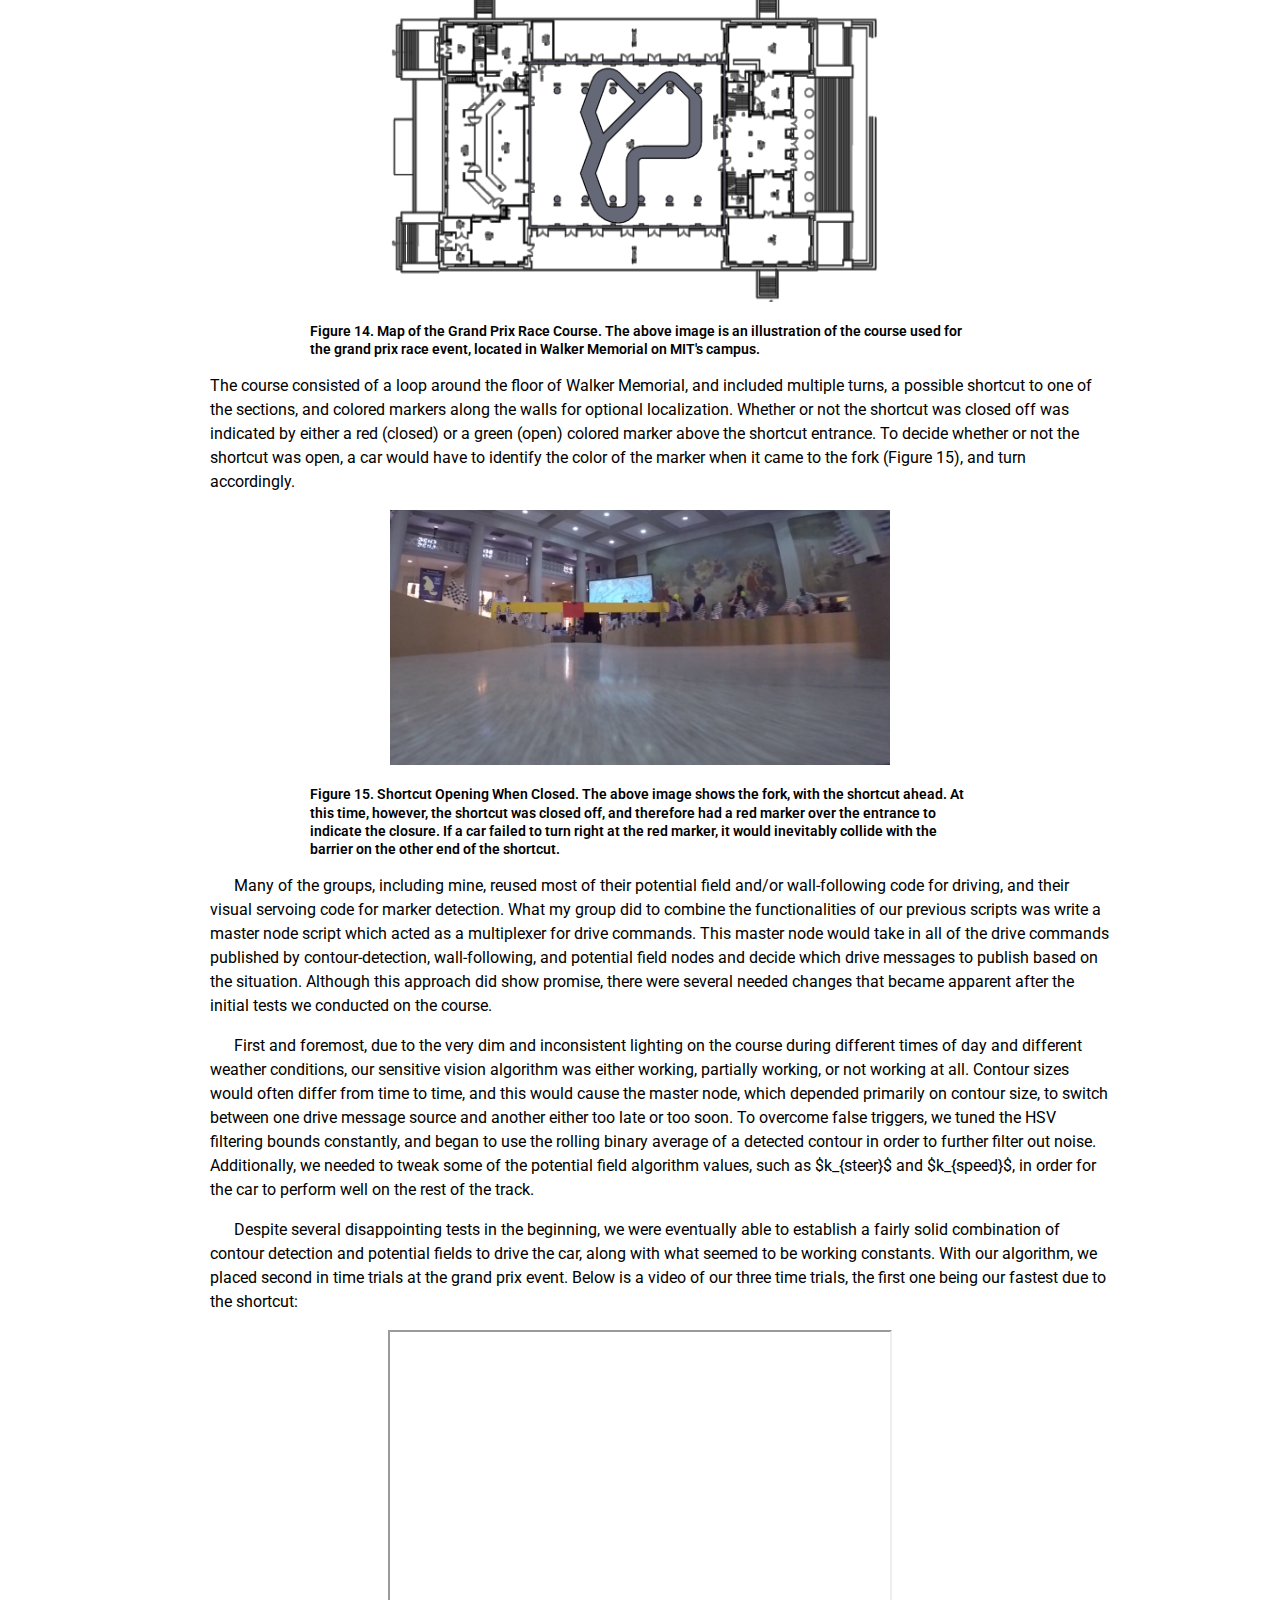
==== commit e14192e8: "Fixed some equations" ====
--- a/index.html
+++ b/index.html
@@ -300,10 +300,10 @@
 <p class=caption style="font-size:16px;text-align:center">AND</p>
 <p>$$\frac{\partial U_{obstacle}}{\partial y_{car}}=\frac{\partial }{\partial y_{car}}\frac{1}{\sqrt{\left(x_{car}-x_{obstacle}\right){}^2+\left(y_{car}-y_{obstacle}\right){}^2}}=-\frac{\left(y_{car}-y_{obstacle}\right)}{\left(\left(x_{car}-x_{obstacle}\right){}^2+\left(y_{car}-y_{obstacle}\right){}^2\right){}^{\frac{3}{2}}}$$
 </p>
-<p>Next, to determine the total potential $(U_{total})$, we found the sum of all gradients with respect to $x_{car}$ and $y_{car}$ separately:$$\frac{\partial U_{total}}{\partial x_{car}}=\underset{i=0}{\overset{i=n-1}{\sum }}\frac{\partial U_i}{\partial x_{car}}$$
+<p>Next, to determine the total potential $(U_{total})$, we found the sum of all gradients with respect to $x_{car}$ and $y_{car}$ separately:$$\frac{\partial U_{total}}{\partial x_{car}}=\underset{i=0}{\overset{n-1}{\sum }}\frac{\partial U_i}{\partial x_{car}}$$
 </p>
 <p class=caption style="font-size:16px;text-align:center">AND</p>
-<p>$$\frac{\partial U_{total}}{\partial y_{car}}=\underset{i=0}{\overset{i=n-1}{\sum }}\frac{\partial U_i}{\partial y_{car}}$$
+<p>$$\frac{\partial U_{total}}{\partial y_{car}}=\underset{i=0}{\overset{n-1}{\sum }}\frac{\partial U_i}{\partial y_{car}}$$
 </p>
 <p>To determine the steering angle, we used only the x-component of the total gradient:$$SteeringAngle=k_{steer}*\frac{\partial U_{total}}{\partial x_{car}}$$In the equation above, $k_{steer}$ is a constant used to set the amount of influence the potential field had on the car's steering angle. In a similar way, we used the magnitude of the total potential to determine the speed of the car, which could be negative based on the magnitude of the potential's y-component, causing the car to go in reverse when it encountered a set of obstacles it could not overcome:$$Speed=k_{speed}*||{\left\langle \frac{\partial U_{total}}{\partial x_{car}},\frac{\partial U_{total}}{\partial y_{car}}\right\rangle}||
 sign\left(\frac{\partial U_{total}}{\partial y_{car}}\right)$$In the equation above, kspeed determined the amount of influence that the potential field had on the car's speed. Because the equation above often caused the car to get stuck attempting to move forward and reversing due to speed limitations in several places, we eventually changed the way speed was calculated. Instead of applying speed directly in proportion to the magnitude of the total potential, we used an equation that simulated the gradual decay of the car's velocity due to friction, and lightly influenced the car's actual speed with the potential-based speed value:$$Speed_{current}=\mu *Speed_{current}+\alpha *Speed_{potential}$$In the above equation, $\mu$ represents a constant close to but less than 1 which simulates the decay of speed over time (we used 0.95 for this value), and $\alpha$ represents a constant close to but greater than 0 which determines how much the potential-based speed value will influence the buildup of speed overall (we used 0.06 for this value). With this approach, the car handled obstacles much smoother, and therefore functioned in a more predictable manner. To help the car retreat from obstacles, the steering was inverted with a negative constant whenever the overall speed dropped below 0. The adjustment of the constants mentioned here really helped fine-tune the algorithm. 
